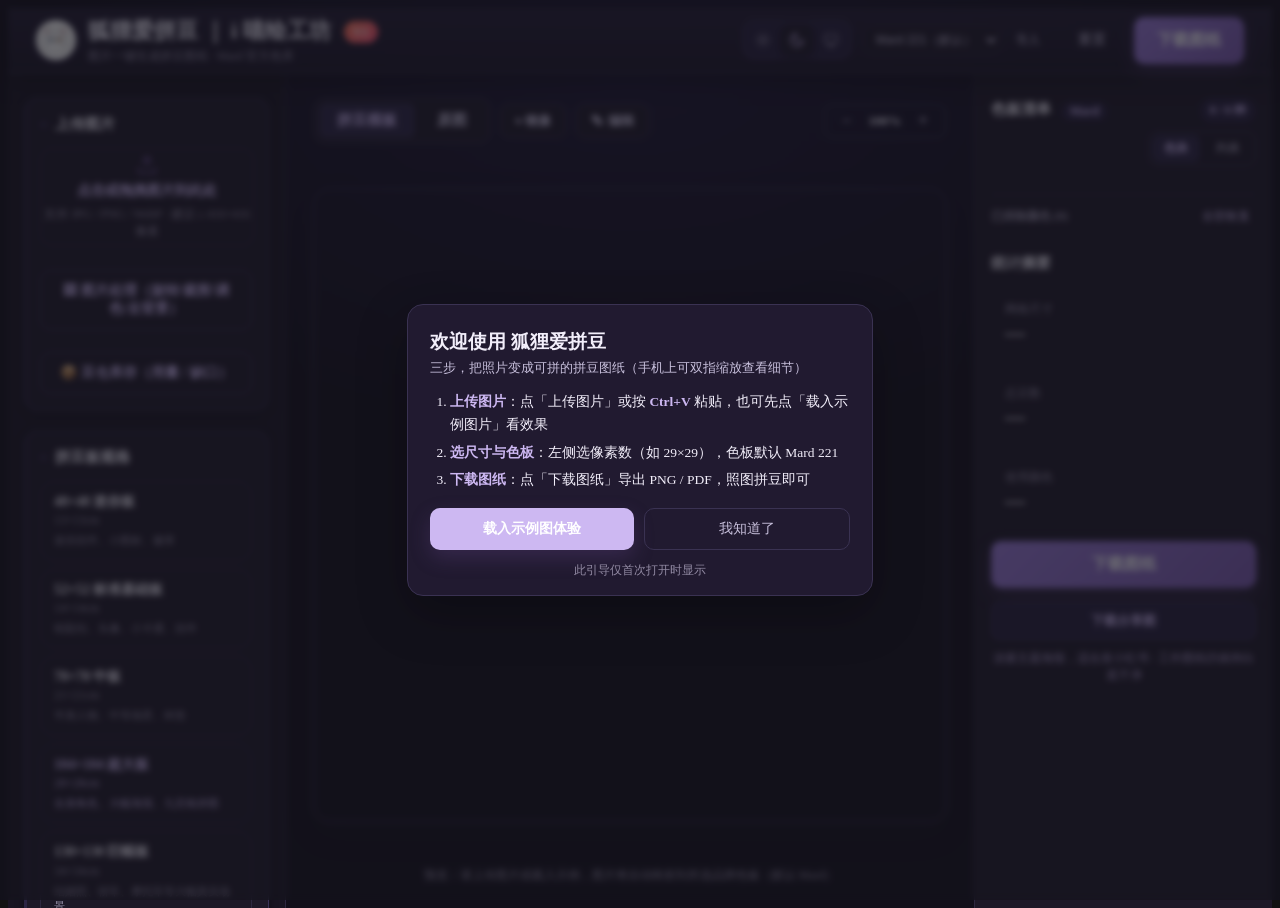
==== docs/index.html @ 4db94132 "fix: 5项优化——粘贴提示+SVG去字体+库存转义+viewport缩放+下载错误引导 ①粘贴非图片→「未检测到图片，请复制一张图片后再粘贴」 ②SVG导出去掉Google Fonts外链，改系统" ====
<!DOCTYPE html>
<html lang="zh-CN">
<head>
  <meta charset="UTF-8" />
  <meta http-equiv="Cache-Control" content="no-cache, no-store, must-revalidate" />
  <meta http-equiv="Pragma" content="no-cache" />
  <meta http-equiv="Expires" content="0" />
  <meta name="viewport" content="width=device-width, initial-scale=1.0, maximum-scale=3.0, viewport-fit=cover" />
  <title>狐狸爱拼豆 ｜ i 喵绘工坊 · 一键生成拼豆图纸</title>
  <link rel="icon" type="image/x-icon" href="[data-uri]" />
  <link rel="icon" type="image/png" sizes="64x64" href="[data-uri]" />
  <style>
--accent: #E8E0F8;
  --accent-ink: #6A4C93;
  --accent-soft: #F6F2FC;
  --accent-line: #E2D8F2;
  --accent-hover: #EFE8F8;
  --accent-grad: linear-gradient(135deg, #8B6FC0 0%, #6A4C93 100%);
  --bg: #FBF9FE;
  --bg-grad-1: #EFE7FA;
  --bg-grad-2: #FBF9FE;
  --side: #F4EEFB;
  --ink: #1B1822;
  --ink2: #574F63;
  --ink3: #847E92;
  --line: #E6DEF2;
  --line2: #DBCFF2;
  --card: var(--accent-soft);
  --white: #FFFFFF;
  --shadow-sm: 0 2px 10px rgba(33,30,43,.07);
  --shadow-md: 0 10px 28px rgba(33,30,43,.09);
  --shadow-lg: 0 22px 50px rgba(33,30,43,.12);
  --sans: system-ui, -apple-system, 'PingFang SC', 'Microsoft YaHei', sans-serif;
  --mono: 'SF Mono', 'Cascadia Code', ui-monospace, Consolas, monospace;
}

* { box-sizing: border-box; margin: 0; padding: 0; }
html, body { height: 100%; }
body {
  font-family: var(--sans);
  background: radial-gradient(1000px 520px at 50% -8%, var(--bg-grad-1), transparent 62%), linear-gradient(180deg, var(--bg-grad-2), var(--bg));
  background-attachment: fixed;
  color: var(--ink);
  display: flex;
  flex-direction: column;
  height: 100vh;
  overflow: hidden;
  -webkit-font-smoothing: antialiased;
}


.topbar {
  height: 64px;
  background: rgba(255,255,255,0.72);
  backdrop-filter: blur(14px) saturate(160%);
  -webkit-backdrop-filter: blur(14px) saturate(160%);
  background-image: linear-gradient(180deg, rgba(255,255,255,0.55), rgba(246,241,251,0.35));
  border-bottom: 1px solid var(--line);
  box-shadow: 0 6px 24px rgba(33,30,43,.07);
  display: flex;
  align-items: center;
  justify-content: space-between;
  padding: 0 28px;
  flex-shrink: 0;
  position: relative;
  z-index: 20;
}

.brand { display: flex; align-items: center; gap: 12px; }
.brand-logo-img { width: 40px; height: 40px; border-radius: 50%; object-fit: cover; box-shadow: 0 2px 6px rgba(106, 76, 147, 0.22); }
.brand-text { display: flex; flex-direction: column; gap: 2px; }
.brand-name { font-size: 22px; font-weight: 700; color: var(--ink); }
.brand-sub { font-size: 12px; color: var(--ink3); }
.ver-badge { display:none; margin-left:8px; padding:2px 9px; font-size:12px; font-weight:600; line-height:1.5; color:#fff; background:linear-gradient(135deg,#FF7A59,#FF5277); border-radius:999px; vertical-align:middle; letter-spacing:.4px; }
.top-right { display: flex; align-items: center; gap: 12px; }


.palette-seg { display: flex; align-items: center; gap: 6px; }
.palette-select {
  max-width: 180px; padding: 6px 8px; font-size: 12px; border-radius: 9px;
  border: 1px solid var(--line); background: var(--white); color: var(--ink2); cursor: pointer;
}
.btn-ghost.sm { padding: 6px 10px; font-size: 12px; }
@media (max-width: 720px) {
  .palette-seg { display: none; }
}


.btn-primary {
  background: var(--accent-grad);
  color: #fff;
  border: 1px solid transparent;
  border-radius: 10px;
  padding: 12px 22px;
  font-size: 16px;
  font-weight: 700;
  cursor: pointer;
  font-family: var(--sans);
  box-shadow: 0 8px 20px rgba(106, 76, 147, 0.28);
  transition: transform .12s, box-shadow .15s, filter .15s;
}
.btn-primary:hover { filter: brightness(1.05); box-shadow: 0 12px 26px rgba(106, 76, 147, 0.34); transform: translateY(-1px); }
.btn-primary.full, .btn-outline.full, .btn-ghost.full { width: 100%; justify-content: center; }
.btn-ghost {
  background: transparent;
  color: var(--ink2);
  border: none;
  padding: 8px 16px;
  font-size: 14px;
  font-weight: 500;
  cursor: pointer;
  font-family: var(--sans);
  border-radius: 8px;
}
.btn-ghost:hover { background: var(--side); }
.btn-ghost.icon { width: 34px; height: 34px; padding: 0; border-radius: 50%; font-size: 16px; font-weight: 700; line-height: 1; color: var(--accent-ink); border: 1.5px solid var(--line2); }
.btn-ghost.icon:hover { background: var(--accent-soft); }
.btn-outline {
  background: var(--white);
  color: var(--accent-ink);
  border: 1px solid var(--accent-line);
  border-radius: 10px;
  padding: 11px 16px;
  font-size: 14px;
  font-weight: 600;
  cursor: pointer;
  font-family: var(--sans);
  display: flex;
  align-items: center;
  justify-content: center;
  transition: background .15s;
}
.btn-outline:hover { background: var(--accent-soft); }
.btn-soft {
  background: var(--accent-soft);
  color: var(--accent-ink);
  border: 1px solid var(--accent-line);
  border-radius: 8px;
  padding: 9px 16px;
  font-size: 13px;
  font-weight: 600;
  cursor: pointer;
  font-family: var(--sans);
  display: flex;
  align-items: center;
  justify-content: center;
  transition: background .15s;
}
.btn-soft:hover { background: var(--accent-hover); }
.share-hint { font-size: 11.5px; color: var(--accent-ink); text-align: center; line-height: 1.5; opacity: .85; margin: -4px 2px 2px; }


.divider { height: 1px; background: var(--line); flex-shrink: 0; }


.body { display: flex; flex: 1; min-height: 0; }
.sidebar { overflow-y: auto; flex-shrink: 0; }
.sidebar.left { width: 245px; background: var(--side); padding: 24px 16px; display: flex; flex-direction: column; gap: 20px; border-right: 1px solid var(--line); }
.sidebar.right { width: 265px; background: var(--white); padding: 24px 16px; display: flex; flex-direction: column; gap: 14px; border-left: 1px solid var(--line); }


.block {
  display: flex;
  flex-direction: column;
  gap: 14px;
  background: var(--white);
  border: 1px solid var(--accent-line);
  border-radius: 14px;
  padding: 16px;
  box-shadow: var(--shadow-sm);
}
.block.primary { border-left: 3px solid var(--accent); padding-left: 13px; }
.block-label { font-size: 15px; font-weight: 700; color: var(--ink); display: flex; align-items: center; gap: 8px; }
.block-label::before { content: ''; width: 7px; height: 7px; border-radius: 50%; background: var(--accent); flex-shrink: 0; }


#mode-seg { width: 100%; }
#mode-seg .seg-item { flex: 1; padding: 10px 6px; font-size: 14px; font-weight: 600; line-height: 1.25; }
.mode-desc { font-size: 12.5px; line-height: 1.6; color: var(--ink3); }


.block.collapsible .block-label { cursor: pointer; user-select: none; justify-content: space-between; padding: 4px 0; }
.block.collapsible .block-label::after { content: "▾"; font-size: 10px; color: var(--ink3); transition: transform .2s; margin-left: 8px; }
.block.collapsible.collapsed .block-label::after { transform: rotate(-90deg); }
.block.collapsible .block-body { display: flex; flex-direction: column; gap: 14px; transition: opacity .2s; }
.block.collapsible.collapsed .block-body { display: none; }
.block.collapsible.collapsed { gap: 0; }
.upload-zone {
  display: flex; flex-direction: column; align-items: center; justify-content: center;
  gap: 6px; width: 100%; height: 96px; background: var(--white); border-radius: 12px;
  border: 1.5px dashed var(--accent-line); cursor: pointer; text-align: center;
  transition: background .15s, border-color .15s;
}
.upload-zone:hover, .upload-zone.drag { background: var(--accent-soft); border-color: var(--accent); }
.upload-main { font-size: 14px; font-weight: 600; color: var(--accent-ink); }
.upload-hint { font-size: 12px; color: var(--ink3); }


.slider-row { display: flex; flex-direction: column; gap: 10px; }
.slider-top { display: flex; justify-content: space-between; align-items: center; }
.slider-name { font-size: 13px; color: var(--ink); font-weight: 500; }
.slider-val { font-size: 13px; font-weight: 600; color: var(--accent-ink); font-family: var(--mono); }
.slider-hint { font-size: 11px; color: var(--ink3); line-height: 1.45; padding: 2px 0 0; }
.slider-scale { display: flex; justify-content: space-between; font-family: var(--mono); font-size: 11px; color: var(--ink3); }
.range { -webkit-appearance: none; appearance: none; width: 100%; height: 6px; border-radius: 3px; background: var(--line); outline: none; }
.range::-webkit-slider-thumb { -webkit-appearance: none; appearance: none; width: 18px; height: 18px; border-radius: 50%; background: #fff; border: 3px solid var(--accent-ink); cursor: pointer; box-shadow: 0 2px 4px rgba(0,0,0,.18); }
.range::-moz-range-thumb { width: 18px; height: 18px; border-radius: 50%; background: #fff; border: 3px solid var(--accent-ink); cursor: pointer; }


.help-text { font-size: 12px; color: var(--ink3); line-height: 1.5; }
.help-text.tight { margin-top: -6px; }
.help-inline { display: block; font-size: 11px; color: var(--ink3); font-weight: 400; margin-top: 2px; }


.toggle-row { display: flex; align-items: center; justify-content: space-between; height: 44px; }
.toggle-name { font-size: 14px; color: var(--ink); font-weight: 500; }
.switch { position: relative; width: 44px; height: 24px; display: inline-block; cursor: pointer; }
.switch input { opacity: 0; width: 0; height: 0; }
.switch .knob { position: absolute; inset: 0; background: var(--line); border-radius: 12px; transition: background .2s; }
.switch .knob::before { content: ""; position: absolute; width: 18px; height: 18px; left: 3px; top: 3px; background: #fff; border-radius: 50%; transition: transform .2s; box-shadow: 0 1px 2px rgba(0,0,0,.2); }
.switch input:checked + .knob { background: var(--accent-ink); }
.switch input:checked + .knob::before { transform: translateX(20px); }

.toggle-row.disabled .toggle-name { color: var(--ink3); }
.toggle-row.disabled .switch { cursor: not-allowed; }
.toggle-row.disabled .switch input:disabled + .knob { background: #E5E3E8; }
.toggle-row.disabled .switch input:disabled + .knob::before { background: #F7F7F8; box-shadow: 0 1px 2px rgba(0,0,0,.08); }


.field { display: flex; flex-direction: column; gap: 8px; }
.field-line { display: flex; align-items: center; gap: 8px; }
.field-name { font-size: 13px; color: var(--ink); font-weight: 500; }
.select { width: 100%; padding: 8px 10px; border-radius: 8px; border: 1px solid var(--line); background: #fff; font-size: 14px; font-weight: 600; color: var(--ink); cursor: pointer; }
.select:focus { outline: none; border-color: var(--accent-ink); }
.field-unit { font-size: 12px; color: var(--ink3); }
.num-input { width: 56px; padding: 5px 8px; border-radius: 8px; border: 1px solid var(--line); background: #fff; font-size: 13px; font-weight: 600; color: var(--ink); font-family: var(--mono); text-align: center; }
.num-input:focus { outline: none; border-color: var(--accent-ink); }


.seg { display: flex; gap: 4px; padding: 4px; border-radius: 10px; background: #fff; border: 1px solid var(--line2); width: fit-content; }
.seg-item { border: none; background: transparent; padding: 6px 14px; border-radius: 7px; font-size: 13px; font-weight: 500; color: var(--ink2); cursor: pointer; font-family: var(--sans); transition: all .15s; }
.seg-item.active { background: var(--accent); color: var(--accent-ink); font-weight: 600; }
.seg-sm { padding: 3px; border-radius: 9px; }
.seg-sm .seg-item { padding: 5px 12px; font-size: 12px; }


#board-pills { display: flex; flex-direction: column; gap: 8px; }
.board-card {
  width: 100%; padding: 11px 13px; border-radius: 14px; border: 1px solid var(--line);
  background: #fff; text-align: left; cursor: pointer; transition: all .15s;
  box-sizing: border-box; font-family: var(--sans);
}
.board-card:hover { border-color: var(--accent-line); background: var(--accent-soft); }
.board-card.active { background: var(--accent); border-color: var(--accent); }
.board-card-title { font-size: 14px; font-weight: 700; color: var(--ink); line-height: 1.3; }
.board-card.active .board-card-title { color: var(--accent-ink); }
.board-card-size { font-size: 12px; font-weight: 500; color: var(--ink3); margin-top: 2px; }
.board-card.active .board-card-size { color: var(--accent-ink); opacity: 0.85; }
.board-card-use { font-size: 11px; font-weight: 500; color: var(--ink3); margin-top: 5px; line-height: 1.4; }
.board-card.active .board-card-use { color: var(--accent-ink); opacity: 0.9; }


.canvas-area { flex: 1; display: flex; flex-direction: column; background: radial-gradient(900px 520px at 50% 0%, var(--bg-grad-1), transparent 70%), var(--bg); padding: 24px 28px; gap: 16px; min-width: 0; }
.canvas-toolbar { display: flex; justify-content: space-between; align-items: center; }
.zoom { display: flex; align-items: center; gap: 10px; padding: 4px 10px; border-radius: 8px; border: 1px solid var(--line2); }
.zoom-btn { width: 24px; height: 24px; border: none; background: transparent; font-size: 16px; font-weight: 600; color: var(--ink2); cursor: pointer; font-family: var(--sans); }
.zoom-val { font-size: 13px; font-weight: 600; color: var(--ink); font-family: var(--mono); }
.canvas-wrap { position: relative; flex: 1; display: flex; align-items: center; justify-content: center; min-height: 0; }
#bead-canvas { border-radius: 16px; box-shadow: 0 12px 32px rgba(33,30,43,.10); border: 1px solid var(--line2); max-width: 100%; max-height: 100%; image-rendering: pixelated; image-rendering: -webkit-optimize-contrast; image-rendering: crisp-edges; cursor: default; }
.canvas-wrap.editing #bead-canvas { cursor: crosshair; }

.canvas-hint { font-size: 12px; color: var(--ink3); text-align: center; }


.panel-head { display: flex; justify-content: space-between; align-items: center; }
.panel-title { font-size: 15px; font-weight: 700; color: var(--ink); }
.brand-tag { display: inline-block; margin-left: 6px; padding: 2px 9px; border-radius: 10px; background: var(--accent-soft); color: var(--accent-ink); font-size: 12px; font-weight: 600; vertical-align: middle; }
.brand-pills { flex-wrap: wrap; }
.stats-title { margin-top: 6px; }
.badge { padding: 4px 10px; border-radius: 20px; background: var(--accent-soft); color: var(--accent-ink); font-size: 12px; font-weight: 600; }
.palette-viewbar { display: flex; justify-content: flex-end; margin-top: -6px; }
.palette-list { display: flex; flex-direction: column; gap: 8px; }
.palette-list.grid { display: grid; grid-template-columns: repeat(5, 1fr); gap: 8px; }
.palette-chip { position: relative; display: flex; align-items: center; justify-content: center; aspect-ratio: 1 / 1; border-radius: 8px; background: #fff; border: 1px solid var(--line); cursor: pointer; transition: background .15s; }
.palette-chip:hover { background: var(--side); }
.palette-chip.selected { background: var(--accent-soft); outline: 1px solid var(--accent-line); }
.palette-chip .swatch { position: relative; width: calc(100% - 8px); height: calc(100% - 8px); border-radius: 5px; border: 1px solid var(--line); display: flex; align-items: center; justify-content: center; font-size: 10px; font-weight: 700; font-family: var(--mono); text-shadow: 0 1px 2px rgba(0,0,0,.15); }
.palette-chip .pcx { position: absolute; top: 3px; left: 3px; width: 16px; height: 16px; border: none; background: rgba(255,255,255,.92); border-radius: 50%; font-size: 11px; color: var(--accent-ink); cursor: pointer; display: none; align-items: center; justify-content: center; line-height: 1; z-index: 1; }
.palette-chip:hover .pcx { display: flex; }
.color-row { display: flex; align-items: center; justify-content: space-between; height: 30px; gap: 10px; cursor: pointer; padding: 0 4px; border-radius: 6px; }
.color-row:hover { background: var(--side); }
.color-row.selected { background: var(--accent-soft); outline: 1px solid var(--accent-line); }
.cr-left { display: flex; align-items: center; gap: 10px; min-width: 0; }
.swatch { width: 20px; height: 20px; border-radius: 5px; border: 1px solid var(--line); flex-shrink: 0; }
.cr-name { font-size: 13px; color: var(--ink); font-weight: 500; white-space: nowrap; overflow: hidden; text-overflow: ellipsis; }
.cr-right { display: flex; align-items: center; gap: 8px; flex-shrink: 0; }
.cr-count { font-size: 12px; font-weight: 600; color: var(--ink2); font-family: var(--mono); }
.prop-bar { width: 56px; height: 6px; background: #EFEAE6; border-radius: 3px; overflow: hidden; }
.prop-fill { height: 6px; border-radius: 3px; }
.cr-exclude { font-size: 12px; color: var(--accent-ink); font-weight: 500; background: none; border: none; cursor: pointer; padding: 2px 4px; }

.excluded { border-top: 1px solid var(--line); padding-top: 12px; display: flex; flex-direction: column; gap: 8px; }
.ex-head { display: flex; justify-content: space-between; align-items: center; }
.ex-title { font-size: 12px; font-weight: 600; color: var(--ink3); }
.ex-restore-all { font-size: 12px; color: var(--accent-ink); background: none; border: none; cursor: pointer; font-weight: 500; }
.ex-list { display: flex; flex-direction: column; gap: 6px; }
.ex-row { display: flex; align-items: center; justify-content: space-between; height: 30px; gap: 10px; }
.ex-left { display: flex; align-items: center; gap: 10px; }
.ex-name { font-size: 13px; color: var(--ink3); font-weight: 500; }
.ex-restore { font-size: 12px; color: var(--accent-ink); background: none; border: none; cursor: pointer; font-weight: 500; }

.stats-grid { display: flex; flex-direction: column; gap: 12px; }
.stat-card { background: var(--card); border-radius: 12px; padding: 14px; }
.stat-label { font-size: 12px; color: var(--ink3); }
.stat-val { font-size: 20px; font-weight: 700; color: var(--ink); font-family: var(--mono); margin-top: 4px; }


.modal-backdrop { position: fixed; inset: 0; background: rgba(33,30,43,.45); display: flex; align-items: center; justify-content: center; z-index: 100; }
.modal-backdrop[hidden] { display: none; }
.modal-card { width: 440px; max-height: 90vh; overflow-y: auto; background: #fff; border-radius: 16px; padding: 24px; box-shadow: 0 20px 40px rgba(33,30,43,.3); display: flex; flex-direction: column; gap: 14px; }
.modal-head { display: flex; justify-content: space-between; align-items: center; }
.modal-title { font-size: 17px; font-weight: 700; }
.modal-close { width: 28px; height: 28px; border: none; background: var(--side); border-radius: 8px; font-size: 14px; color: var(--ink2); cursor: pointer; }
.modal-div { height: 1px; background: var(--line); }
.modal-row { display: flex; align-items: center; justify-content: space-between; min-height: 40px; }
.modal-row.sub { height: auto; }
.modal-row-name { font-size: 14px; color: var(--ink); font-weight: 500; }
.modal-row-name.sm { font-size: 12px; color: var(--ink3); }
.modal-sub { border: 1px solid var(--line2); border-radius: 10px; padding: 8px 12px; display: flex; flex-direction: column; gap: 10px; }
.grid-colors { display: flex; gap: 10px; }
.gc { width: 26px; height: 26px; border-radius: 13px; border: 2px solid transparent; cursor: pointer; }

.modal-btns { display: flex; gap: 12px; margin-top: 4px; }


.tool-btn {
  display: inline-flex; align-items: center; gap: 6px;
  padding: 7px 14px; border-radius: 9px;
  border: 1px solid var(--line2); background: #fff;
  font-size: 13px; font-weight: 600; color: var(--ink2);
  cursor: pointer; font-family: var(--sans);
  transition: all .15s;
}
.tool-btn:hover { background: var(--accent-soft); }
.tool-btn.active { background: var(--accent); color: var(--accent-ink); border-color: var(--accent); box-shadow: 0 6px 14px rgba(106, 76, 147, 0.18); }


.tool-left { display: flex; align-items: center; gap: 10px; flex-wrap: wrap; }
#view-seg .seg-item { padding: 8px 18px; font-size: 15px; font-weight: 700; }


@media (max-width: 1024px) {
  body { overflow: auto; }
  .body { flex-direction: column; overflow-y: auto; min-height: 0; }
  .sidebar { overflow: visible; }
  .sidebar.left, .sidebar.right { width: 100%; }
  .canvas-area { order: -1; min-height: 72vh; }
  .canvas-wrap { min-height: 52vh; }
}
@media (max-width: 640px) {
  .topbar { height: auto; min-height: 56px; flex-wrap: wrap; gap: 8px; padding: 10px 14px; }
  .brand-name { font-size: 18px; }
  .brand-sub { font-size: 11px; }
  .top-right { gap: 8px; }
  .btn-primary { padding: 10px 16px; font-size: 15px; }
  .canvas-area { padding: 16px 14px; }
  .canvas-toolbar { flex-wrap: wrap; gap: 10px; }
  .sidebar.left, .sidebar.right { padding: 16px 12px; }

  #board-pills { display: grid; grid-template-columns: 1fr 1fr; gap: 8px; }
  .board-card { padding: 8px 10px; }
  .board-card-title { font-size: 13px; }
  .board-card-size { font-size: 11px; }
  .board-card-use { font-size: 10px; }

  .block.collapsible { gap: 14px; }

  #view-seg .seg-item { padding: 6px 12px; font-size: 13px; font-weight: 600; }
  .tool-btn { padding: 6px 10px; font-size: 12px; }
}


.edit-overlay {
  position: fixed; inset: 0; z-index: 100;
  background: rgba(33, 30, 43, 0.55);
  display: flex; flex-direction: column;
  backdrop-filter: blur(2px);
}
.edit-overlay[hidden] { display: none; }
.edit-head {
  display: flex; align-items: center; gap: 14px;
  padding: 10px 18px; background: var(--white);
  border-bottom: 1px solid var(--line2);
  box-shadow: 0 2px 10px rgba(0,0,0,0.06);
}
.edit-title { font-size: 17px; font-weight: 700; color: var(--ink); }
.edit-tip { font-size: 13px; color: var(--ink3); }
.edit-sel {
  font-size: 13px; font-weight: 600; color: var(--accent-ink);
  background: var(--accent-soft); border: 1px solid var(--accent-line);
  padding: 4px 10px; border-radius: 20px;
}
.edit-tool { display: flex; align-items: center; gap: 8px; }
.edit-tool-label { font-size: 13px; color: var(--ink3); }
.edit-paint-color { font-size: 13px; font-weight: 600; color: var(--accent-ink); background: var(--accent-soft); border: 1px solid var(--accent-line); padding: 4px 10px; border-radius: 20px; }
.edit-tool .seg { background: var(--bg); }
.edit-btn {
  padding: 8px 18px; border-radius: 10px; border: 1px solid var(--accent-line);
  background: var(--white); color: var(--accent-ink); font-size: 14px; font-weight: 600; cursor: pointer;
}
.edit-btn:hover { background: var(--accent-soft); }
.edit-btn.primary {
  background: var(--accent); color: var(--accent-ink); border-color: var(--accent-line);
  padding: 10px 26px; font-size: 15px; font-weight: 700; border-radius: 12px;
}
.edit-btn.primary:hover { background: var(--accent-soft); }
.edit-body { flex: 1; display: flex; min-height: 0; background: var(--bg); }
.edit-colors {
  width: 280px; min-width: 280px; max-width: 280px; flex-shrink: 0; background: var(--white);
  border-right: 1px solid var(--line2);
  display: flex; flex-direction: column; min-height: 0;
}
.edit-colors-head {
  padding: 12px 14px; font-size: 13px; font-weight: 700; color: var(--ink);
  border-bottom: 1px solid var(--line); background: var(--accent-soft);
}
.edit-colors-grid {
  flex: 1; overflow-y: auto; padding: 8px;
  display: grid; grid-template-columns: repeat(8, 1fr); gap: 5px; align-content: start;
}
.edit-color-item {
  cursor: pointer; border-radius: 7px; padding: 0;
  border: 1px solid transparent; transition: border-color .12s, transform .12s;
}
.edit-color-item:hover { border-color: var(--accent-ink); transform: translateY(-1px); }
.edit-color-item .ec-sw {
  position: relative; width: 100%; aspect-ratio: 1 / 1;
  border-radius: 6px; border: 1px solid rgba(0,0,0,0.12);
  display: flex; align-items: center; justify-content: center; overflow: hidden;
}
.edit-color-item .ec-id {
  font-size: 11px; line-height: 1; font-weight: 700; font-family: var(--mono);
  text-shadow: 0 0 2px rgba(0,0,0,0.5); pointer-events: none; white-space: nowrap;
}
.edit-replace {
  padding: 10px 12px; border-bottom: 1px solid var(--line); background: var(--white);
  display: flex; flex-direction: column; gap: 8px;
}
.edit-replace-head { font-size: 13px; font-weight: 700; color: var(--ink); }
.edit-replace-row { display: flex; align-items: center; gap: 6px; }
.edit-replace-sel {
  flex: 1; min-width: 0; padding: 6px 8px; font-size: 12px; font-family: var(--mono);
  border: 1px solid var(--accent-line); border-radius: 7px; background: var(--white); color: var(--ink); cursor: pointer;
}
.edit-replace-arrow { color: var(--ink3); font-weight: 700; flex-shrink: 0; }
.edit-replace-info { font-size: 12px; color: var(--ink3); }
.edit-replace-btn {
  width: 100%; padding: 9px; font-size: 13px; font-weight: 700; cursor: pointer;
  border: 1px solid var(--accent-ink); border-radius: 8px; background: var(--accent); color: var(--accent-ink);
}
.edit-replace-btn:hover { background: var(--accent-soft); }
.edit-canvas-viewport {
  position: relative; flex: 1; overflow: hidden;
  background: repeating-conic-gradient(#F3EFFA 0% 25%, #FBF9FE 0% 50%) 0 0 / 28px 28px;
  cursor: default; touch-action: none;
}
.edit-canvas-viewport.pan-mode { cursor: grab; }
.edit-canvas-viewport.panning { cursor: grabbing; }
.edit-canvas-stage {
  position: absolute; left: 0; top: 0;
  transform-origin: 0 0; will-change: transform;
  box-shadow: 0 6px 26px rgba(0,0,0,0.12); border-radius: 6px;
}
.edit-canvas-stage > canvas { position: absolute; left: 0; top: 0; display: block; }
#edit-overlay-canvas { position: absolute; left: 0; top: 0; pointer-events: none; }
.edit-view-hint {
  position: absolute; left: 50%; top: 14px; transform: translateX(-50%); z-index: 2;
  max-width: calc(100% - 28px); text-align: center;
  font-size: 12px; color: var(--ink3);
  background: rgba(255,255,255,0.82); border: 1px solid var(--line2);
  padding: 5px 10px; border-radius: 8px; pointer-events: none;
}
.edit-actions {
  position: absolute; right: 14px; bottom: 14px;
  display: flex; gap: 10px; align-items: center;
  z-index: 3;
}
.edit-reset-btn {
  position: absolute; right: 14px; top: 14px; z-index: 3;
  font-size: 12px; color: var(--ink3);
  background: rgba(255,255,255,0.9); border: 1px solid var(--line2);
  padding: 5px 10px; border-radius: 8px; cursor: pointer;
}
.edit-reset-btn:hover { background: #fff; color: var(--ink); }


@media (max-width: 820px) {
  .edit-body { flex-direction: column; }
  .edit-colors { width: 100%; min-width: 0; max-width: none; height: auto; max-height: 46vh; border-right: none; border-bottom: 1px solid var(--line2); overflow-y: auto; }
  .edit-colors-grid { grid-template-columns: repeat(8, 1fr); flex: none; }
  .edit-view-hint { display: none; }
}


.canvas-wrap.processing::after {
  content: '';
  position: absolute;
  inset: 0;
  background: rgba(255,255,255,0.3);
  border-radius: 16px;
  pointer-events: none;
  animation: pulse-fade 0.8s ease-in-out infinite;
}
@keyframes pulse-fade {
  0%, 100% { opacity: 0.2; }
  50% { opacity: 0.5; }
}

.btn-primary:active, .btn-outline:active, .btn-soft:active, .tool-btn:active {
  transform: scale(0.97);
}
.btn-primary, .btn-outline, .btn-soft, .tool-btn {
  transition: background .15s, transform .08s;
}

.board-card:active { transform: scale(0.98); }


.prep-card { max-width: 520px; }
.prep-preview-wrap {
  position: relative; width: 100%; aspect-ratio: 1 / 1; max-height: 460px;
  background: repeating-conic-gradient(#f0ecf6 0% 25%, #faf8fd 0% 50%) 50% / 22px 22px;
  border-radius: 12px; overflow: hidden; display: flex; align-items: center; justify-content: center;
  touch-action: none; user-select: none;
}
.prep-preview-wrap canvas { image-rendering: auto; }
.prep-preview-wrap canvas { position: absolute; left: 50%; top: 50%; transform: translate(-50%, -50%); max-width: 100%; max-height: 100%; }
#prep-overlay { cursor: crosshair; }
.prep-preview-hint {
  position: absolute; left: 50%; bottom: 8px; transform: translateX(-50%);
  background: rgba(40,30,60,.55); color: #fff; font-size: 11px; padding: 3px 10px; border-radius: 999px;
  pointer-events: none; white-space: nowrap;
}
.prep-auto-seg {
  width: 100%; margin-top: 14px; padding: 12px 14px; font-size: 15px; font-weight: 600;
  border-radius: 11px; border: none; cursor: pointer;
  background: linear-gradient(135deg, var(--accent), var(--accent-ink)); color: #fff;
  box-shadow: 0 8px 20px rgba(106,76,147,.30); transition: transform .12s, box-shadow .12s, filter .12s;
}
.prep-auto-seg:hover { transform: translateY(-1px); filter: brightness(1.04); box-shadow: 0 12px 26px rgba(106,76,147,.4); }
.prep-auto-seg:active { transform: translateY(0); }
.prep-seg-status { margin-top: 10px; font-size: 12px; color: var(--ink3); text-align: center; }
.prep-results { margin-top: 14px; border-top: 1px dashed var(--line); padding-top: 12px; }
.prep-results-head { display: flex; justify-content: space-between; align-items: center; gap: 8px; margin-bottom: 10px; }
.prep-results-title { font-size: 13px; font-weight: 600; color: var(--ink2); }
.prep-results-actions { display: flex; flex-wrap: wrap; gap: 8px; }
.prep-seg-all, .prep-seg-exportall { padding: 5px 12px; font-size: 12px; font-weight: 600; border-radius: 9px; border: 1px solid var(--line); background: var(--accent-soft); color: var(--accent-ink); cursor: pointer; transition: transform .12s, filter .12s; }
.prep-seg-all:hover, .prep-seg-exportall:hover { transform: translateY(-1px); filter: brightness(1.03); }
.prep-seg-all:active, .prep-seg-exportall:active { transform: translateY(0); }
.prep-subjects { display: flex; flex-wrap: wrap; gap: 12px; }
.subject-thumb {
  display: flex; flex-direction: column; align-items: center; gap: 6px;
  padding: 8px; border-radius: 12px; background: var(--white); border: 1px solid var(--line);
}
.subject-canvas {
  width: 96px; height: 96px; object-fit: contain; image-rendering: pixelated;
  background: repeating-conic-gradient(#f0ecf6 0% 25%, #faf8fd 0% 50%) 50% / 16px 16px;
  border-radius: 8px;
}
.subject-label { font-size: 11px; color: var(--ink3); text-align: center; margin-bottom: 2px; }
.subject-to-pixel { width: 100%; min-width: 0; }
.prep-section { margin-top: 14px; }
.prep-section-title { font-size: 13px; font-weight: 600; color: var(--text); margin-bottom: 8px; }
.prep-btn-row { display: flex; flex-wrap: wrap; gap: 8px; }
.prep-btn {
  flex: 1 1 auto; min-width: 88px; padding: 8px 10px; font-size: 12px; border-radius: 9px;
  border: 1px solid var(--border); background: var(--bg-card); color: var(--text-soft);
  cursor: pointer; transition: background .15s, border-color .15s, color .15s;
}
.prep-btn:hover { background: var(--accent-soft); }
.prep-btn.active { border-color: var(--accent); color: var(--accent); background: var(--accent-soft); font-weight: 600; }
.board-card { transition: all .15s, transform .08s; }


.prep-section-title { color: var(--ink2); }
.prep-btn { background: var(--white); color: var(--ink2); border: 1px solid var(--line); }
.prep-btn:hover { background: var(--accent-soft); }
.prep-btn.active { border-color: var(--accent); color: var(--accent-ink); background: var(--accent-soft); font-weight: 600; }


.prep-protect-bar { display: flex; align-items: center; gap: 8px; margin-top: 12px; flex-wrap: wrap; }
.prep-protect-bar .prep-btn { flex: 0 0 auto; min-width: 0; }
.prep-protect-toggle.active { border-color: #2ECC71; color: #1E8C4E; background: rgba(46,204,113,.12); font-weight: 600; }
.prep-brush-label { font-size: 12px; color: var(--ink2); }
.prep-protect-bar .range.sm { flex: 1 1 90px; min-width: 80px; }
.prep-protect-bar .prep-protect-clear { color: var(--ink2); }


.seg-lightbox { position: fixed; inset: 0; z-index: 1000; display: flex; align-items: center; justify-content: center; background: rgba(0,0,0,0.72); padding: 20px; }
.seg-lightbox[hidden] { display: none; }
.seg-lightbox-card { position: relative; max-width: 92vw; max-height: 88vh; display: flex; }
.seg-lightbox-card img { max-width: 92vw; max-height: 88vh; border-radius: 12px; box-shadow: 0 12px 44px rgba(0,0,0,0.45); background-image: linear-gradient(45deg, #cfcfcf 25%, transparent 25%), linear-gradient(-45deg, #cfcfcf 25%, transparent 25%), linear-gradient(45deg, #fafafa 25%, transparent 25%), linear-gradient(-45deg, #fafafa 25%, transparent 25%); background-size: 22px 22px; background-position: 0 0, 0 11px, 11px -11px, -11px 0; }
.seg-lightbox-close { position: absolute; top: -15px; right: -15px; width: 34px; height: 34px; border-radius: 50%; border: none; background: #fff; color: #333; font-size: 16px; line-height: 1; cursor: pointer; box-shadow: 0 2px 10px rgba(0,0,0,0.35); }
.seg-lightbox-close:hover { background: #f0f0f0; }


.theme-seg { display: inline-flex; align-items: center; gap: 2px; padding: 3px; border-radius: 10px; background: var(--accent-soft); border: 1px solid var(--accent-line); flex-shrink: 0; }
.theme-opt { width: 32px; height: 30px; display: inline-flex; align-items: center; justify-content: center; border: none; background: transparent; border-radius: 7px; color: var(--ink3); cursor: pointer; transition: all .15s; }
.theme-opt:hover { color: var(--accent-ink); background: var(--white); }
.theme-opt.active { background: var(--white); color: var(--accent-ink); box-shadow: var(--shadow-sm); }


[data-resolved="dark"] {
  color-scheme: dark;
  --accent: #2C2444;
  --accent-ink: #CDB8F2;
  --accent-soft: #261E3C;
  --accent-line: #3A3158;
  --accent-hover: #322A4C;
  --accent-grad: linear-gradient(135deg, #9A7BD8 0%, #7C5BB0 100%);
  --bg: #120E1A;
  --bg-grad-1: #1C1532;
  --bg-grad-2: #120E1A;
  --side: #191422;
  --ink: #F2EEFA;
  --ink2: #C8C0DC;
  --ink3: #938BA4;
  --line: #2E2740;
  --line2: #3A3252;
  --card: #211A30;
  --white: #1E1828;
  --shadow-sm: 0 2px 10px rgba(0,0,0,.35);
  --shadow-md: 0 10px 28px rgba(0,0,0,.45);
  --shadow-lg: 0 22px 50px rgba(0,0,0,.55);
}

[data-resolved="dark"] .seg,
[data-resolved="dark"] .board-card,
[data-resolved="dark"] .select,
[data-resolved="dark"] .num-input,
[data-resolved="dark"] .tool-btn,
[data-resolved="dark"] .modal-card,
[data-resolved="dark"] .palette-chip,
[data-resolved="dark"] .edit-color-item,
[data-resolved="dark"] .stat-card { background: var(--white); }
[data-resolved="dark"] .pcx { background: rgba(40,32,60,.92); color: var(--accent-ink); }
[data-resolved="dark"] .edit-view-hint { background: rgba(18,12,28,.72); color: var(--ink2); }
[data-resolved="dark"] .edit-reset-btn { background: rgba(40,32,60,.92); color: var(--ink2); }
[data-resolved="dark"] .canvas-wrap.processing::after { background: rgba(18,14,26,.45); }
[data-resolved="dark"] .edit-canvas-viewport { background: repeating-conic-gradient(#221B33 0% 25%, #181222 0% 50%) 0 0 / 28px 28px; }
[data-resolved="dark"] .prep-preview-wrap { background: repeating-conic-gradient(#221B33 0% 25%, #181222 0% 50%) 50% / 22px 22px; }
[data-resolved="dark"] .switch .knob::before { background: #E7E1F2; }
[data-resolved="dark"] .range::-webkit-slider-thumb { background: var(--accent-ink); border-color: #fff; }
[data-resolved="dark"] .range::-moz-range-thumb { background: var(--accent-ink); }
[data-resolved="dark"] .topbar {
  background: rgba(30,24,40,0.72);
  background-image: linear-gradient(180deg, rgba(40,32,58,0.55), rgba(25,20,36,0.35));
  border-bottom-color: var(--line);
  box-shadow: 0 6px 24px rgba(0,0,0,.4);
}
[data-resolved="dark"] .theme-seg { background: var(--accent-soft); }
[data-resolved="dark"] .theme-opt.active { background: var(--white); }
[data-resolved="dark"] .subject-canvas { background: repeating-conic-gradient(#221B33 0% 25%, #181222 0% 50%) 50% / 16px 16px; }


.inv-card { max-width: 480px; }
.inv-summary { font-size: 14px; color: var(--ink2); padding: 11px 13px; background: var(--card); border: 1px solid var(--line2); border-radius: 10px; }
.inv-summary b { color: var(--ink); font-family: var(--mono); }
.inv-bad { color: #D6453E; font-weight: 700; }
.inv-ok { color: #2E9E5B; font-weight: 700; }
.inv-toolbar { display: flex; gap: 8px; flex-wrap: wrap; align-items: center; }
.inv-toolbar .btn-ghost { padding: 7px 12px; font-size: 13px; }
.inv-list { display: flex; flex-direction: column; gap: 6px; max-height: 46vh; overflow-y: auto; padding-right: 4px; }
.inv-row { display: flex; align-items: center; gap: 10px; padding: 7px 10px; background: var(--white); border: 1px solid var(--line2); border-left: 3px solid transparent; border-radius: 8px; transition: background .12s; }
.inv-row.inv-deficit { border-left-color: #D6453E; background: rgba(214,69,62,0.07); }
.inv-swatch { width: 18px; height: 18px; border-radius: 4px; border: 1px solid rgba(0,0,0,0.18); flex: none; }
.inv-id { font-family: var(--mono); font-weight: 700; color: var(--ink); width: 42px; flex: none; }
.inv-need { font-size: 13px; color: var(--ink2); width: 96px; flex: none; }
.inv-need b { color: var(--ink); }
.inv-stock { width: 76px; padding: 5px 8px; border: 1px solid var(--line2); border-radius: 6px; background: var(--bg); color: var(--ink); font-family: var(--mono); font-size: 13px; }
.inv-stock:focus { outline: none; border-color: var(--accent-ink); }
.inv-gap { margin-left: auto; font-size: 13px; font-weight: 600; white-space: nowrap; }
.inv-gap.bad { color: #D6453E; }
.inv-gap.ok { color: #2E9E5B; }
.inv-gap.na { color: var(--ink3); font-weight: 400; }
.inv-empty { color: var(--ink3); padding: 22px; text-align: center; }
.inv-hint { font-size: 12px; color: var(--ink3); margin-right: auto; line-height: 1.5; }
[data-resolved="dark"] .inv-swatch { border-color: rgba(255,255,255,0.25); }
[data-resolved="dark"] .inv-row.inv-deficit { background: rgba(214,69,62,0.16); }


.onboard-mask { display: none; position: fixed; inset: 0; z-index: 99998; background: rgba(20,20,28,.62); backdrop-filter: blur(3px); -webkit-backdrop-filter: blur(3px); align-items: center; justify-content: center; padding: 18px; box-sizing: border-box; }
.onboard-mask.show { display: flex; }
.onboard-card { width: 100%; max-width: 420px; background: var(--card); color: var(--ink); border: 1px solid var(--line2); border-radius: 16px; padding: 24px 22px 16px; box-shadow: 0 18px 50px rgba(0,0,0,.28); }
.onboard-title { font-size: 19px; font-weight: 700; margin: 0 0 4px; }
.onboard-sub { font-size: 13px; color: var(--ink2); margin: 0 0 14px; }
.onboard-steps { margin: 0 0 16px; padding-left: 20px; }
.onboard-steps li { font-size: 13.5px; line-height: 1.7; color: var(--ink); margin-bottom: 5px; }
.onboard-steps b { color: var(--accent-ink); }
.onboard-actions { display: flex; gap: 10px; }
.onboard-actions .btn-primary, .onboard-actions .btn-ghost { flex: 1; padding: 11px 14px; font-size: 14px; border-radius: 10px; cursor: pointer; border: none; }
.onboard-actions .btn-primary { background: var(--accent-ink); color: #fff; font-weight: 600; }
.onboard-actions .btn-ghost { background: transparent; color: var(--ink2); border: 1px solid var(--line2); }
.onboard-foot { margin-top: 12px; font-size: 12px; color: var(--ink3); text-align: center; }
[data-resolved="dark"] .inv-stock { background: var(--bg); }
  </style>
<script src="https://beacon.cdn.qq.com/sdk/4.5.9/beacon_web.min.js"></script>
<script>
(function(){
  try{
    var beacon=new BeaconAction({
      appkey:'0WEB06U85YBSLJNL',
      versionCode:'1.0.0',
      channelID:'share',
      delay:1000,
      sessionDuration:30*60*1000,
      isOversea:false,
      needReportRqdEvent:false
    });
    beacon.onDirectUserAction('preview_page_view',{
      'url':location.href,
      'referrer':document.referrer,
      'title':document.title,
      'sandbox_id':'dcf382b4a68646398cfc8869002ebd59'
    });
  }catch(e){}
})();
</script>
<script>
(function(){
  try {
    var t = localStorage.getItem('foxbead-theme');
    if (t !== 'light' && t !== 'dark' && t !== 'system') t = 'dark';
    var dark = window.matchMedia && window.matchMedia('(prefers-color-scheme: dark)').matches;
    var resolved = (t === 'dark') || (t === 'system' && dark) ? 'dark' : 'light';
    var el = document.documentElement;
    el.setAttribute('data-theme', t);
    el.setAttribute('data-resolved', resolved);
  } catch(e) {
    document.documentElement.setAttribute('data-theme', 'light');
    document.documentElement.setAttribute('data-resolved', 'light');
  }
})();
</script></head>
<body>
  <!-- ===== TopBar ===== -->
  <header class="topbar">
    <div class="brand">
      <img class="brand-logo-img" src="[data-uri]" alt="狐狸爱拼豆 ｜ i 喵绘工坊" />
      <div class="brand-text">
        <div class="brand-name">狐狸爱拼豆 ｜ i 喵绘工坊 <span class="ver-badge" id="ver-badge"></span></div>
        <div class="brand-sub">图片一键生成拼豆图纸 · Mard 官方色库</div>
      </div>
    </div>
    <div class="top-right">
      <div class="theme-seg" id="theme-seg" role="group" aria-label="主题切换">
        <button type="button" class="theme-opt" data-theme="light" title="浅色" aria-label="浅色">
          <svg viewBox="0 0 24 24" width="16" height="16" fill="none" stroke="currentColor" stroke-width="2" stroke-linecap="round" stroke-linejoin="round"><circle cx="12" cy="12" r="4"/><path d="M12 2v2M12 20v2M4.9 4.9l1.4 1.4M17.7 17.7l1.4 1.4M2 12h2M20 12h2M4.9 19.1l1.4-1.4M17.7 6.3l1.4-1.4"/></svg>
        </button>
        <button type="button" class="theme-opt" data-theme="dark" title="深色" aria-label="深色">
          <svg viewBox="0 0 24 24" width="16" height="16" fill="none" stroke="currentColor" stroke-width="2" stroke-linecap="round" stroke-linejoin="round"><path d="M21 12.8A9 9 0 1 1 11.2 3 7 7 0 0 0 21 12.8z"/></svg>
        </button>
        <button type="button" class="theme-opt" data-theme="system" title="跟随系统" aria-label="跟随系统">
          <svg viewBox="0 0 24 24" width="16" height="16" fill="none" stroke="currentColor" stroke-width="2" stroke-linecap="round" stroke-linejoin="round"><rect x="3" y="4" width="18" height="13" rx="2"/><path d="M8 21h8M12 17v4"/></svg>
        </button>
      </div>
      <div class="palette-seg" id="palette-seg" title="色板切换（默认 Mard 221；可导入其他品牌色板）">
        <select id="palette-select" class="palette-select" aria-label="色板切换">
          <option value="mard221">Mard 221（默认）</option>
        </select>
        <button id="palette-import" class="btn-ghost sm" title="导入品牌色板 JSON（{id,name,hex}[]）">导入</button>
        <input id="palette-file" type="file" accept="application/json,.json" hidden />
      </div>
      <button id="btn-reset" class="btn-ghost">重置</button>
      <button id="btn-download-top" class="btn-primary">下载图纸</button>
    </div>
  </header>

  <div class="divider"></div>

  <main class="body">
    <!-- ===== Left Sidebar ===== -->
    <aside class="sidebar left">
      <section class="block primary">
        <div class="block-label">上传图片</div>
        <label id="upload-zone" class="upload-zone">
          <svg viewBox="0 0 24 24" width="22" height="22" fill="none" stroke="#6A4C93" stroke-width="1.8" stroke-linecap="round" stroke-linejoin="round"><path d="M21 15v4a2 2 0 0 1-2 2H5a2 2 0 0 1-2-2v-4"/><polyline points="17 8 12 3 7 8"/><line x1="12" y1="3" x2="12" y2="15"/></svg>
          <div class="upload-main">点击或拖拽图片到此处</div>
          <div class="upload-hint" id="upload-hint">支持 JPG / PNG / WebP · 建议 ≥ 480×480 像素 · 也可 Ctrl+V 粘贴</div>
        </label>
        <input id="file-input" type="file" accept="image/*" style="position:absolute;width:1px;height:1px;padding:0;margin:-1px;overflow:hidden;clip:rect(0,0,0,0);border:0;left:-9999px;" />
        <button id="btn-prep" class="btn-outline full" style="margin-top:10px;">🖼 图片处理（旋转/裁剪/调色/去背景）</button>
        <button id="btn-inventory" class="btn-outline full" style="margin-top:8px;">📦 豆仓库存（用量 / 缺口）</button>
      </section>

      <section class="block primary">
        <div class="block-label">拼豆板规格</div>
        <div class="board-list" id="board-pills">
          <button class="board-card" data-board="48">
            <div class="board-card-title">48×48 迷你板</div>
            <div class="board-card-size">13×13cm</div>
            <div class="board-card-use">迷你挂件、小图标、徽章</div>
          </button>
          <button class="board-card" data-board="52">
            <div class="board-card-title">52×52 标准基础板</div>
            <div class="board-card-size">14×14cm</div>
            <div class="board-card-use">钥匙扣、头像、小卡通、挂件</div>
          </button>
          <button class="board-card" data-board="78">
            <div class="board-card-title">78×78 中板</div>
            <div class="board-card-size">21×21cm</div>
            <div class="board-card-use">半身人物、中等场景、杯垫</div>
          </button>
          <button class="board-card active" data-board="104">
            <div class="board-card-title">104×104 超大板</div>
            <div class="board-card-size">28×28cm</div>
            <div class="board-card-use">全身角色、大幅海报、九宫格拼图</div>
          </button>
          <button class="board-card" data-board="130">
            <div class="board-card-title">130×130 巨幅板</div>
            <div class="board-card-size">34×34cm</div>
            <div class="board-card-use">结婚照、轿车、摩托车等大幅真实场景</div>
          </button>
        </div>
        <div class="help-text tight">按 2.6mm 小豆主流板子快速选择。小尺寸适合简单图案，大尺寸能还原更多细节。</div>
      </section>

      <section class="block primary">
        <div class="block-label">效果模式</div>
        <div class="seg" id="mode-seg">
          <button class="seg-item" data-mode="cartoon">卡通</button>
          <button class="seg-item active" data-mode="average">真实</button>
        </div>
        <div class="mode-desc" id="mode-desc">真实：颜色丰富、过渡自然，还原照片质感，适合猫狗、人像、风景。</div>
        <div class="field-line" style="margin-top:14px;">
          <span class="field-name">背景</span>
        </div>
        <div class="seg" id="bg-seg" style="margin-top:8px;">
          <button class="seg-item" data-bg="black">黑底</button>
          <button class="seg-item active" data-bg="white">白底</button>
        </div>
        <div class="help-text tight">设置画布底色：白底适合浅色主体，黑底适合深色主体。去背景功能会自动识别背景色，无需手动切换。</div>
        <div class="toggle-row" style="margin-top:14px;">
          <span class="toggle-name">自动去背景</span>
          <label class="switch"><input id="toggle-removebg" type="checkbox" /><span class="knob"></span></label>
        </div>
        <div class="help-text tight">默认关：整张图都拼豆。打开后自动识别并抠掉纯色背景（白底/黑底均可自动识别），只保留主体豆子。<br>自动识别失败时，点下方按钮后在画布背景区域点一下即可手动指定背景色。</div>
        <button id="btn-sample-bg" class="btn-ghost full" style="margin-top:4px;padding:6px 12px;font-size:12px;">手动取样背景色</button>
    </section>

    <section class="block collapsible collapsed">
      <div class="block-label">参数调节</div>
      <div class="block-body">
        <div class="slider-row">
          <div class="slider-top">
            <span class="slider-name">网格尺寸</span>
            <span id="grid-size-val" class="slider-val">104 × 104</span>
          </div>
          <input id="grid-size" class="range" type="range" min="5" max="130" value="104" step="1" />
          <div class="slider-scale"><span>5</span><span>130</span></div>
          <div class="help-text">决定拼豆的精细度：数值越大图案越清晰，需要的豆子也越多。如 52×52 = 2704 颗。</div>
        </div>
        <div class="toggle-row">
          <span class="toggle-name">显示坐标数字</span>
          <label class="switch"><input id="toggle-coords" type="checkbox" checked /><span class="knob"></span></label>
        </div>
        <div class="help-text tight">在画布左侧和底部显示坐标数字，方便对照图纸定位每颗豆。</div>
        <div class="toggle-row">
          <span class="toggle-name">正方形裁剪</span>
          <label class="switch"><input id="toggle-crop" type="checkbox" /><span class="knob"></span></label>
        </div>
        <div class="help-text tight">自动把图片裁成正方形，避免人物/物体被拉伸变形；关闭则用原图比例。</div>
        <div class="toggle-row">
          <span class="toggle-name">显示网格线</span>
          <label class="switch"><input id="toggle-gridlines" type="checkbox" checked /><span class="knob"></span></label>
        </div>
        <div class="help-text tight">在拼豆预览上叠加格子辅助线，方便对照每一颗豆的位置。</div>
        <button id="btn-sample" class="btn-outline full">载入示例图片</button>
        <div class="help-text tight">没有图？点这里载入内置示例，先看看生成效果。</div>
        </div>
      </section>

      <section class="block collapsible collapsed">
        <div class="block-label">色彩与处理</div>
        <div class="block-body">
        <div class="field">
          <span class="field-name">色板</span>
          <div class="help-text tight" id="brand-help">Mard 官方色库 共 221 色，图片自动映射到 Mard 色号。</div>
        </div>
        <div class="slider-row">
          <div class="slider-top">
            <span class="slider-name">杂色清理强度</span>
            <span id="cleanup-val" class="slider-val">5</span>
          </div>
          <input id="cleanup" class="range" type="range" min="0" max="100" value="5" step="1" />
          <div class="slider-scale"><span>0</span><span>100</span></div>
          <div class="help-text tight">自动合并被孤立的杂色小点：数值越高，画面越纯净，但细节可能丢失。</div>
        </div>
        <div class="slider-row" style="margin-top:10px;">
          <div class="slider-top">
            <span class="slider-name">颜色数量上限</span>
            <span id="max-colors-val" class="slider-val">64</span>
          </div>
          <input id="max-colors" class="range" type="range" min="4" max="64" value="64" step="1" />
          <div class="slider-scale"><span>4</span><span>64</span></div>
          <div class="help-text tight">切模式时自动设置：卡通 16 色/清理 10、真实 24 色/清理 5（130 巨幅板 30 色）、极致 32 色/清理 2。也可手动微调。</div>
        <div class="toggle-row">
          <span class="toggle-name">Floyd-Steinberg 抖动</span>
          <label class="switch"><input id="toggle-dither" type="checkbox" /><span class="knob"></span></label>
        </div>
        <div class="help-text tight">默认关。开启后在有限色板下模拟更平滑的色彩过渡，适合渐变丰富的照片。效果：颜色过渡更自然，但颗粒感略增。</div>
        </div>
      </div>
    </section>

    <section class="block collapsible collapsed">
      <div class="block-label">像素风描边</div>
      <div class="block-body">
        <div class="toggle-row">
          <span class="toggle-name">像素描边</span>
          <label class="switch"><input id="toggle-outline" type="checkbox" /><span class="knob"></span></label>
        </div>
        <div class="help-text tight">在颜色边界自动描出清晰轮廓线，呈现像素插画的干净线条感（替代豆包出图的描边效果）。可与卡通/真实模式叠加。</div>
        <div class="slider-row" style="margin-top:12px;">
          <div class="slider-top">
            <span class="slider-name">描边强度</span>
            <span id="outline-strength-val" class="slider-val">50</span>
          </div>
          <input id="outline-strength" class="range" type="range" min="0" max="100" value="50" step="1" />
          <div class="slider-scale"><span>弱</span><span>强</span></div>
          <div class="help-text tight">数值越大描出的轮廓越多越明显；越小只保留最强烈的边界。</div>
        </div>
        <div class="slider-row" style="margin-top:12px;">
          <div class="slider-top">
            <span class="slider-name">描边粗细</span>
            <span id="outline-thickness-val" class="slider-val">1</span>
          </div>
          <input id="outline-thickness" class="range" type="range" min="1" max="4" value="1" step="1" />
          <div class="slider-scale"><span>细</span><span>粗</span></div>
          <div class="help-text tight">描边线条宽度（格数），1=单格细线，4=粗描边更醒目。</div>
        </div>
        <div class="field" style="margin-top:12px;">
          <span class="field-name">描边颜色</span>
          <select id="outline-color" class="select">
            <option value="H7">黑</option>
            <option value="H5">深灰</option>
            <option value="H16">深棕</option>
          </select>
        </div>
        <div class="help-text tight">轮廓线使用的豆色，默认黑；深色画面可选深灰/深棕与主体更协调。</div>
      </div>
    </section>
    </aside>

    <!-- ===== Center Canvas ===== -->
    <section class="canvas-area">
      <div class="canvas-toolbar">
        <div class="tool-left">
          <div class="seg" id="view-seg">
            <button class="seg-item active" data-view="template">拼豆模板</button>
            <button class="seg-item" data-view="original">原图</button>
          </div>
          <button id="btn-mirror" class="tool-btn" title="镜像翻转（左右）：预览 / 图纸同步翻转">⇋ 镜像</button>
          <button id="btn-edit" class="tool-btn" title='编辑模式：点选单格换色，整片换色用「色号一键替换」'>✎ 编辑</button>
          <!-- 放大预览暂缓：按钮和弹窗均移除，功能代码保留在 app.js 中，下周恢复 -->
        </div>
        <div class="zoom">
          <button id="zoom-out" class="zoom-btn">−</button>
          <span id="zoom-val" class="zoom-val">100%</span>
          <button id="zoom-in" class="zoom-btn">+</button>
        </div>
      </div>

      <div class="canvas-wrap" id="canvas-wrap">
        <canvas id="bead-canvas" width="640" height="640"></canvas>
      </div>

      <div class="canvas-hint" id="canvas-hint">预览：请上传图片或载入示例，图片将自动映射到所选品牌色板（默认 Mard）</div>
    </section>

    <!-- ===== Right Panel ===== -->
    <aside class="sidebar right">
      <div class="panel-head">
        <span class="panel-title">色板清单 <span class="brand-tag" id="brand-tag">Mard</span></span>
        <span class="badge" id="palette-badge">0 / 0 种</span>
      </div>
      <div class="palette-viewbar">
        <div class="seg seg-sm" id="palette-view-seg">
          <button class="seg-item active" data-view="grid">色块</button>
          <button class="seg-item" data-view="list">列表</button>
        </div>
      </div>
      <div class="palette-list" id="palette-list"></div>

      <div class="excluded" id="excluded" hidden>
        <div class="ex-head">
          <span class="ex-title">已排除颜色 (<span id="ex-count">0</span>)</span>
          <button id="ex-restore-all" class="ex-restore-all">全部恢复</button>
        </div>
        <div class="ex-list" id="ex-list"></div>
      </div>

      <div class="panel-title stats-title">统计摘要</div>
      <div class="stats-grid">
        <div class="stat-card"><div class="stat-label">网格尺寸</div><div class="stat-val" id="stat-grid">—</div></div>
        <div class="stat-card"><div class="stat-label">总豆数</div><div class="stat-val" id="stat-beads">—</div></div>
        <div class="stat-card"><div class="stat-label">使用颜色</div><div class="stat-val" id="stat-colors">—</div></div>
      </div>

      <button id="btn-download" class="btn-primary full">下载图纸</button>
      <button id="btn-share" class="btn-soft full">下载分享图</button>
      <div class="share-hint">淡紫主题海报，适合发小红书 · 工作图纸仍保持白底干净</div>
    </aside>
  </main>

  <!-- ===== Download Modal ===== -->
  <div class="modal-backdrop" id="modal-backdrop" hidden>
    <div class="modal-card">
      <div class="modal-head">
        <span class="modal-title">下载图纸设置</span>
        <button class="modal-close" id="modal-close">✕</button>
      </div>
      <div class="modal-div"></div>

      <div class="modal-row">
        <span class="modal-row-name">显示网格线<small class="help-inline">拼豆图上叠加参考格线</small></span>
        <label class="switch"><input id="m-gridlines" type="checkbox" checked /><span class="knob"></span></label>
      </div>
      <div class="modal-sub" id="m-grid-sub">
        <div class="modal-row sub">
          <span class="modal-row-name sm">网格线间隔 (每 N 格)</span>
          <span class="slider-val" id="m-interval-val">10</span>
        </div>
        <input id="m-interval" class="range" type="range" min="2" max="20" value="10" step="1" />
      </div>

      <div class="modal-row">
        <span class="modal-row-name">导出格式<small class="help-inline">SVG 无限放大不模糊（发别人推荐）；PNG 超高清位图</small></span>
        <div class="seg seg-sm" id="format-seg">
          <button class="seg-item" data-format="svg">矢量 SVG</button>
          <button class="seg-item active" data-format="png">超高清 PNG</button>
        </div>
      </div>

      <div class="modal-row">
        <span class="modal-row-name">显示坐标数字<small class="help-inline">边缘标注行列号</small></span>
        <label class="switch"><input id="m-coords" type="checkbox" /><span class="knob"></span></label>
      </div>
      <div class="modal-row">
        <span class="modal-row-name">标注格内色号<small class="help-inline">每格写上色号，便于对照</small></span>
        <label class="switch"><input id="m-showcode" type="checkbox" checked /><span class="knob"></span></label>
      </div>
      <div class="modal-row">
        <span class="modal-row-name">包含色号统计<small class="help-inline">底部列出各色号与数量</small></span>
        <label class="switch"><input id="m-stats" type="checkbox" checked /><span class="knob"></span></label>
      </div>
      <div class="modal-row">
        <span class="modal-row-name">包含采购清单<small class="help-inline">按色系分组的购物清单</small></span>
        <label class="switch"><input id="m-bom" type="checkbox" checked /><span class="knob"></span></label>
      </div>
      <div class="modal-row">
        <span class="modal-row-name">分块多板导出<small class="help-inline">大图按 N×N 板切分，每块独立对照图+色号（拼大图不翻车）</small></span>
        <label class="switch"><input id="m-blocks" type="checkbox" /><span class="knob"></span></label>
      </div>
      <div class="modal-sub" id="m-blocks-sub" style="display:none">
        <div class="modal-row sub">
          <span class="modal-row-name sm">每块尺寸 (格)</span>
          <span class="slider-val" id="m-blocksize-val">29</span>
        </div>
        <input id="m-blocksize" class="range" type="range" min="15" max="40" value="29" step="1" />
        <div class="modal-row sub">
          <span class="modal-row-name sm">导出格式</span>
          <div class="seg seg-sm" id="m-blocks-fmt-seg">
            <button class="seg-item active" data-fmt="png">PNG</button>
            <button class="seg-item" data-fmt="pdf">PDF（打印/发工厂）</button>
          </div>
        </div>
      </div>

      <div class="modal-btns">
        <button id="m-cancel" class="btn-ghost full">取消</button>
        <button id="m-confirm" class="btn-primary full">下载图纸</button>
      </div>
    </div>
  </div>

  <!-- v103: 编辑大图面板按用户草图调整——左色板+右大图，右下角确认按钮，去掉放大预览窗和缩放 -->
  <div id="edit-overlay" class="edit-overlay" hidden>
    <div class="edit-head">
      <span class="edit-title">✎ 编辑模式</span>
      <span class="edit-tip">点选格子换色 · 整片换色用上方"色号一键替换"</span>
      <span class="edit-tool">
        <span class="edit-tool-label">工具</span>
        <span class="seg" id="edit-tool-seg">
          <button class="seg-item active" data-tool="select">选择</button>
          <button class="seg-item" data-tool="paint">手绘</button>
        </span>
        <span class="edit-paint-color" id="edit-paint-color">画笔：H7</span>
      </span>
      <span class="edit-sel" id="edit-selinfo">未选中</span>
    </div>
    <div class="edit-body">
      <aside class="edit-colors">
        <div class="edit-colors-head">色号区域 · Mard 221</div>
        <div class="edit-replace">
          <div class="edit-replace-head">色号一键替换</div>
          <div class="edit-replace-row">
            <select id="edit-replace-from" class="edit-replace-sel" title="把这张图里存在的某一个色号全部替换"></select>
            <span class="edit-replace-arrow">→</span>
            <select id="edit-replace-to" class="edit-replace-sel" title="替换成目标色号（默认白色，适合点眼睛高光）"></select>
          </div>
          <div class="edit-replace-info" id="edit-replace-info">打开图片后显示可替换色</div>
          <button id="edit-replace-btn" class="edit-replace-btn">一键替换</button>
        </div>
        <div class="edit-colors-grid" id="edit-colors-grid"></div>
      </aside>
      <div class="edit-canvas-viewport" id="edit-canvas-viewport">
        <div class="edit-canvas-stage" id="edit-canvas-stage">
          <canvas id="edit-canvas"></canvas>
          <canvas id="edit-overlay-canvas"></canvas>
        </div>
        <div class="edit-view-hint" id="edit-view-hint">100% · 滚轮缩放 · 右键/空格拖拽平移 · 双击选格</div>
        <button id="edit-reset-btn" class="edit-reset-btn" title="复位视图（居中适应）">复位视图</button>
        <div class="edit-actions">
          <button id="edit-undo" class="edit-btn" title="撤销上一步操作">↩ 撤销</button>
          <button id="edit-redo" class="edit-btn" title="重做已撤销的操作">↪ 重做</button>
          <button id="edit-clear" class="edit-btn" title="清除所选格子的改色（还原为原色）">清除</button>
          <button id="edit-exit" class="edit-btn primary">确认</button>
        </div>
      </div>
    </div>
  </div>

  <!-- 品牌色卡弹窗已下线（白块 bug 待修，下周开放）；放大预览弹窗也已移除（暂缓）；使用说明弹窗已移除（用户不需要） -->

  <!-- ===== 图片处理模块弹窗 ===== -->
  <div class="modal-backdrop" id="prep-backdrop" hidden>
    <div class="modal-card prep-card">
      <div class="modal-head">
        <span class="modal-title">图片处理</span>
        <button class="modal-close" id="prep-close">✕</button>
      </div>
      <div class="modal-div"></div>

      <div class="prep-preview-wrap" id="prep-preview-wrap">
        <canvas id="prep-canvas"></canvas>
        <canvas id="prep-overlay"></canvas>
        <div class="prep-preview-hint" id="prep-preview-hint">拖动选择裁切区域（可留空，整图参与抠图）</div>
      </div>

      <button class="prep-btn prep-auto-seg" id="prep-auto-seg">✨ 自动抠图（自动分离多个主体）</button>
      <div class="slider-row prep-seg-strength-row">
        <div class="slider-top"><span class="slider-name">抠图强度</span><span id="prep-seg-val" class="slider-val">自动</span></div>
        <input id="prep-seg-strength" class="range" type="range" min="4" max="22" value="10" step="1" />
        <div class="slider-hint">默认「自动」最稳；照片抠不净（留背景边）往右调，抠过头（主体缺角）往左调。</div>
      </div>
      <div class="slider-row prep-feather-row">
        <div class="slider-top"><span class="slider-name">羽化强度</span><span id="prep-feather-val" class="slider-val">标准</span></div>
        <input id="prep-feather-strength" class="range" type="range" min="0" max="100" value="50" step="1" />
        <div class="slider-hint">抠出主体边缘软硬：0=硬边、50=标准、100=羽化最明显（消除白边/锯齿）。</div>
      </div>
      <div class="prep-protect-bar">
        <button class="prep-btn prep-protect-toggle" id="prep-protect-toggle">🛡 保护笔刷：关</button>
        <span class="prep-brush-label">笔刷</span>
        <input id="prep-brush-size" class="range sm" type="range" min="6" max="80" value="24" step="1" />
        <button class="prep-btn prep-protect-clear" id="prep-protect-clear">清除</button>
      </div>
      <div class="slider-hint">在主体（如白猫脸/白衣物）上涂抹，标记为「强制保留」，自动抠图不会误删。仅整图模式生效；若用了裁切则保护不生效。</div>
      <div class="prep-seg-status" id="prep-seg-status" hidden></div>

      <div class="prep-results" id="prep-results" hidden>
        <div class="prep-results-head">
          <div class="prep-results-title">抠出的主体 — 点「转为像素图」生成拼豆图</div>
          <div class="prep-results-actions">
            <button class="prep-btn prep-seg-all" id="prep-seg-all" hidden>全部拼成一张</button>
            <button class="prep-btn prep-seg-exportall" id="prep-seg-exportall" hidden>导出对照长图 (N张)</button>
          </div>
        </div>
        <div class="prep-subjects" id="prep-subjects"></div>
      </div>

      <div class="prep-section">
        <div class="prep-section-title">旋转 / 翻转</div>
        <div class="prep-btn-row">
          <button class="prep-btn" id="prep-rotL">↺ 左转90°</button>
          <button class="prep-btn" id="prep-rotR">↻ 右转90°</button>
          <button class="prep-btn" id="prep-flipH">⇋ 水平翻转</button>
          <button class="prep-btn" id="prep-flipV">⇅ 垂直翻转</button>
        </div>
      </div>

      <div class="prep-section">
        <div class="prep-section-title">调色</div>
        <div class="slider-row">
          <div class="slider-top"><span class="slider-name">亮度</span><span id="prep-bright-val" class="slider-val">0</span></div>
          <input id="prep-bright" class="range" type="range" min="-100" max="100" value="0" step="1" />
          <div class="slider-hint">调高 → 整体更亮更白，适合偏暗的原图；调低 → 变暗，可用来压暗背景</div>
        </div>
        <div class="slider-row">
          <div class="slider-top"><span class="slider-name">对比度</span><span id="prep-contrast-val" class="slider-val">0</span></div>
          <input id="prep-contrast" class="range" min="-100" max="100" value="0" step="1" />
          <div class="slider-hint">调高 → 明暗差异更强、边缘更锐利清晰；调低 → 灰蒙蒙、更柔和发灰</div>
        </div>
        <div class="slider-row">
          <div class="slider-top"><span class="slider-name">饱和度</span><span id="prep-sat-val" class="slider-val">0</span></div>
          <input id="prep-sat" class="range" min="-100" max="100" value="0" step="1" />
          <div class="slider-hint">调高 → 颜色更鲜艳浓郁；调低 → 逐渐接近灰阶，可用来弱化杂色干扰</div>
        </div>
      </div>

      <div class="prep-section">
        <div class="prep-section-title">整图去背景（一键）</div>
        <div class="toggle-row">
          <span class="toggle-name">自动去背景</span>
          <label class="switch"><input id="prep-removebg" type="checkbox" /><span class="knob"></span></label>
        </div>
        <div class="help-text tight">开启后「应用到图纸」会把整张图（含所有主体）按边缘色自动去背景，适合单主体或一次性拼整张。多主体分张请用上方「自动抠图」。</div>
      </div>

      <div class="modal-btns">
        <button id="prep-reset" class="btn-ghost">重置</button>
        <button id="prep-cancel" class="btn-ghost">取消</button>
        <button id="prep-apply" class="btn-primary">应用到图纸</button>
      </div>
    </div>
  </div>

  <!-- 主体放大预览 lightbox -->
  <div class="seg-lightbox" id="seg-lightbox" hidden>
    <div class="seg-lightbox-card">
      <img id="seg-lightbox-img" alt="主体预览" />
      <button class="seg-lightbox-close" id="seg-lightbox-close" aria-label="关闭">✕</button>
      <button class="seg-lightbox-btn" id="seg-lightbox-topixel">就此转像素图</button>
    </div>
  </div>

  <!-- ===== 豆仓库存弹窗 ===== -->
  <div class="modal-backdrop" id="inv-backdrop" hidden>
    <div class="modal-card inv-card">
      <div class="modal-head">
        <span class="modal-title">📦 豆仓库存</span>
        <button class="modal-close" id="inv-close">✕</button>
      </div>
      <div class="modal-div"></div>

      <div class="inv-summary" id="inv-summary">请先生成图纸…</div>

      <div class="inv-toolbar">
        <button class="btn-ghost" id="inv-fill">按用量一键填</button>
        <button class="btn-ghost" id="inv-add100">全部 +100</button>
        <button class="btn-ghost" id="inv-clear">清空库存</button>
        <button class="btn-ghost" id="inv-restock-copy" title="复制为文本，可直接发供应商/分销商">复制补货清单</button>
        <button class="btn-ghost" id="inv-restock-png" title="导出补货清单图（含拼豆型号）">导出补货图</button>
        <div class="seg seg-sm" id="inv-view-seg" style="margin-left:auto;">
          <button class="seg-item active" data-view="used">仅用到的</button>
          <button class="seg-item" data-view="all">全部 221</button>
        </div>
      </div>

      <div class="inv-list" id="inv-list"></div>

      <div class="modal-btns">
        <span class="inv-hint">库存保存在本机浏览器，换设备不共享。缺口色号会标红提醒。</span>
        <button id="inv-close2" class="btn-primary">完成</button>
      </div>
    </div>
  </div>

  <div id="onboard-mask" class="onboard-mask">
    <div class="onboard-card">
      <h2 class="onboard-title">欢迎使用 狐狸爱拼豆</h2>
      <p class="onboard-sub">三步，把照片变成可拼的拼豆图纸（手机上可双指缩放查看细节）</p>
      <ol class="onboard-steps">
        <li><b>上传图片</b>：点「上传图片」或按 <b>Ctrl+V</b> 粘贴，也可先点「载入示例图片」看效果</li>
        <li><b>选尺寸与色板</b>：左侧选像素数（如 29×29），色板默认 Mard 221</li>
        <li><b>下载图纸</b>：点「下载图纸」导出 PNG / PDF，照图拼豆即可</li>
      </ol>
      <div class="onboard-actions">
        <button id="onboard-sample" class="btn-primary">载入示例图体验</button>
        <button id="onboard-skip" class="btn-ghost">我知道了</button>
      </div>
      <div class="onboard-foot">此引导仅首次打开时显示</div>
    </div>
  </div>

  <script>
const SAMPLE_DATA_URI = '[data-uri]';
const LOGO_DATA_URI = '[data-uri]';


const APP_VERSION = '1';


(function syncStyleVersion() {
  var links = document.querySelectorAll('link[rel="stylesheet"]');
  for (var i = 0; i < links.length; i++) {
    var href = links[i].getAttribute('href') || '';
    if (href.indexOf('style.v5.css') === -1) continue;
    var base = href.split('?')[0];
    links[i].setAttribute('href', base + '?v=' + APP_VERSION);
  }
})();



const MARD_PALETTE = [
  { id:'A1', name:'黄橙系', hex:'#FAF4C8' },
  { id:'A2', name:'黄橙系', hex:'#FFFFD5' },
  { id:'A3', name:'黄橙系', hex:'#FEFF8B' },
  { id:'A4', name:'黄橙系', hex:'#FBED56' },
  { id:'A5', name:'黄橙系', hex:'#F4D738' },
  { id:'A6', name:'黄橙系', hex:'#FEAC4C' },
  { id:'A7', name:'黄橙系', hex:'#FE8B4C' },
  { id:'A8', name:'黄橙系', hex:'#FFDA45' },
  { id:'A9', name:'黄橙系', hex:'#FF995B' },
  { id:'A10', name:'黄橙系', hex:'#F77C31' },
  { id:'A11', name:'黄橙系', hex:'#FFDD99' },
  { id:'A12', name:'黄橙系', hex:'#FE9F72' },
  { id:'A13', name:'黄橙系', hex:'#FFC365' },
  { id:'A14', name:'黄橙系', hex:'#FD543D' },
  { id:'A15', name:'黄橙系', hex:'#FFF365' },
  { id:'A16', name:'黄橙系', hex:'#FFFF9F' },
  { id:'A17', name:'黄橙系', hex:'#FFE36E' },
  { id:'A18', name:'黄橙系', hex:'#FEBE7D' },
  { id:'A19', name:'黄橙系', hex:'#FD7C72' },
  { id:'A20', name:'黄橙系', hex:'#FFD568' },
  { id:'A21', name:'黄橙系', hex:'#FFE395' },
  { id:'A22', name:'黄橙系', hex:'#F4F57D' },
  { id:'A23', name:'黄橙系', hex:'#E6C9B7' },
  { id:'A24', name:'黄橙系', hex:'#F7F8A2' },
  { id:'A25', name:'黄橙系', hex:'#FFD67D' },
  { id:'A26', name:'黄橙系', hex:'#FFC830' },
  { id:'B1', name:'绿色系', hex:'#E6EE31' },
  { id:'B2', name:'绿色系', hex:'#63F347' },
  { id:'B3', name:'绿色系', hex:'#9EF780' },
  { id:'B4', name:'绿色系', hex:'#5DE035' },
  { id:'B5', name:'绿色系', hex:'#35E352' },
  { id:'B6', name:'绿色系', hex:'#65E2A6' },
  { id:'B7', name:'绿色系', hex:'#3DAF80' },
  { id:'B8', name:'绿色系', hex:'#1C9C4F' },
  { id:'B9', name:'绿色系', hex:'#27523A' },
  { id:'B10', name:'绿色系', hex:'#95D3C2' },
  { id:'B11', name:'绿色系', hex:'#5D722A' },
  { id:'B12', name:'绿色系', hex:'#166F41' },
  { id:'B13', name:'绿色系', hex:'#CAEB7B' },
  { id:'B14', name:'绿色系', hex:'#ADE946' },
  { id:'B15', name:'绿色系', hex:'#2E5132' },
  { id:'B16', name:'绿色系', hex:'#C5ED9C' },
  { id:'B17', name:'绿色系', hex:'#9BB13A' },
  { id:'B18', name:'绿色系', hex:'#E6EE49' },
  { id:'B19', name:'绿色系', hex:'#24B88C' },
  { id:'B20', name:'绿色系', hex:'#C2F0CC' },
  { id:'B21', name:'绿色系', hex:'#156A6B' },
  { id:'B22', name:'绿色系', hex:'#0B3C43' },
  { id:'B23', name:'绿色系', hex:'#303A21' },
  { id:'B24', name:'绿色系', hex:'#EEFCA5' },
  { id:'B25', name:'绿色系', hex:'#4E846D' },
  { id:'B26', name:'绿色系', hex:'#8D7A35' },
  { id:'B27', name:'绿色系', hex:'#CCE1AF' },
  { id:'B28', name:'绿色系', hex:'#9EE5B9' },
  { id:'B29', name:'绿色系', hex:'#C5E254' },
  { id:'B30', name:'绿色系', hex:'#E2FCB1' },
  { id:'B31', name:'绿色系', hex:'#B0E792' },
  { id:'B32', name:'绿色系', hex:'#9CAB5A' },
  { id:'C1', name:'蓝青系', hex:'#E8FFE7' },
  { id:'C2', name:'蓝青系', hex:'#A9F9FC' },
  { id:'C3', name:'蓝青系', hex:'#A0E2FB' },
  { id:'C4', name:'蓝青系', hex:'#41CCFF' },
  { id:'C5', name:'蓝青系', hex:'#01ACEB' },
  { id:'C6', name:'蓝青系', hex:'#50AAF0' },
  { id:'C7', name:'蓝青系', hex:'#3677D2' },
  { id:'C8', name:'蓝青系', hex:'#0F54C0' },
  { id:'C9', name:'蓝青系', hex:'#324BCA' },
  { id:'C10', name:'蓝青系', hex:'#3EBCE2' },
  { id:'C11', name:'蓝青系', hex:'#28DDDE' },
  { id:'C12', name:'蓝青系', hex:'#1C334D' },
  { id:'C13', name:'蓝青系', hex:'#CDE8FF' },
  { id:'C14', name:'蓝青系', hex:'#D5FDFF' },
  { id:'C15', name:'蓝青系', hex:'#22C4C6' },
  { id:'C16', name:'蓝青系', hex:'#1557A8' },
  { id:'C17', name:'蓝青系', hex:'#04D1F6' },
  { id:'C18', name:'蓝青系', hex:'#1D3344' },
  { id:'C19', name:'蓝青系', hex:'#1887A2' },
  { id:'C20', name:'蓝青系', hex:'#176DAF' },
  { id:'C21', name:'蓝青系', hex:'#BEDDFF' },
  { id:'C22', name:'蓝青系', hex:'#67B4BE' },
  { id:'C23', name:'蓝青系', hex:'#C8E2FF' },
  { id:'C24', name:'蓝青系', hex:'#7CC4FF' },
  { id:'C25', name:'蓝青系', hex:'#A9E5E5' },
  { id:'C26', name:'蓝青系', hex:'#3CAED8' },
  { id:'C27', name:'蓝青系', hex:'#D3DFFA' },
  { id:'C28', name:'蓝青系', hex:'#BBCFED' },
  { id:'C29', name:'蓝青系', hex:'#34488E' },
  { id:'D1', name:'蓝紫系', hex:'#AEB4F2' },
  { id:'D2', name:'蓝紫系', hex:'#858EDD' },
  { id:'D3', name:'蓝紫系', hex:'#2F54AF' },
  { id:'D4', name:'蓝紫系', hex:'#182A84' },
  { id:'D5', name:'蓝紫系', hex:'#B843C5' },
  { id:'D6', name:'蓝紫系', hex:'#AC7BDE' },
  { id:'D7', name:'蓝紫系', hex:'#8854B3' },
  { id:'D8', name:'蓝紫系', hex:'#E2D3FF' },
  { id:'D9', name:'蓝紫系', hex:'#D5B9F8' },
  { id:'D10', name:'蓝紫系', hex:'#361851' },
  { id:'D11', name:'蓝紫系', hex:'#B9BAE1' },
  { id:'D12', name:'蓝紫系', hex:'#DE9AD4' },
  { id:'D13', name:'蓝紫系', hex:'#B90095' },
  { id:'D14', name:'蓝紫系', hex:'#8B279B' },
  { id:'D15', name:'蓝紫系', hex:'#2F1F90' },
  { id:'D16', name:'蓝紫系', hex:'#E3E1EE' },
  { id:'D17', name:'蓝紫系', hex:'#C4D4F6' },
  { id:'D18', name:'蓝紫系', hex:'#A45EC7' },
  { id:'D19', name:'蓝紫系', hex:'#D8C3D7' },
  { id:'D20', name:'蓝紫系', hex:'#9C32B2' },
  { id:'D21', name:'蓝紫系', hex:'#9A009B' },
  { id:'D22', name:'蓝紫系', hex:'#333A95' },
  { id:'D23', name:'蓝紫系', hex:'#EBDAFC' },
  { id:'D24', name:'蓝紫系', hex:'#7786E5' },
  { id:'D25', name:'蓝紫系', hex:'#494FC7' },
  { id:'D26', name:'蓝紫系', hex:'#DFC2F8' },
  { id:'E1', name:'粉玫系', hex:'#FDD3CC' },
  { id:'E2', name:'粉玫系', hex:'#FEC0DF' },
  { id:'E3', name:'粉玫系', hex:'#FFB7E7' },
  { id:'E4', name:'粉玫系', hex:'#E8649E' },
  { id:'E5', name:'粉玫系', hex:'#F551A2' },
  { id:'E6', name:'粉玫系', hex:'#F13D74' },
  { id:'E7', name:'粉玫系', hex:'#C63478' },
  { id:'E8', name:'粉玫系', hex:'#FFDBE9' },
  { id:'E9', name:'粉玫系', hex:'#E970CC' },
  { id:'E10', name:'粉玫系', hex:'#D33793' },
  { id:'E11', name:'粉玫系', hex:'#FCDDD2' },
  { id:'E12', name:'粉玫系', hex:'#F78FC3' },
  { id:'E13', name:'粉玫系', hex:'#B5006D' },
  { id:'E14', name:'粉玫系', hex:'#FFD1BA' },
  { id:'E15', name:'粉玫系', hex:'#F8C7C9' },
  { id:'E16', name:'粉玫系', hex:'#FFF3EB' },
  { id:'E17', name:'粉玫系', hex:'#FFE2EA' },
  { id:'E18', name:'粉玫系', hex:'#FFC7DB' },
  { id:'E19', name:'粉玫系', hex:'#FEBAD5' },
  { id:'E20', name:'粉玫系', hex:'#D8C7D1' },
  { id:'E21', name:'粉玫系', hex:'#BD9DA1' },
  { id:'E22', name:'粉玫系', hex:'#B785A1' },
  { id:'E23', name:'粉玫系', hex:'#937A8D' },
  { id:'E24', name:'粉玫系', hex:'#E1BCE8' },
  { id:'F1', name:'红色系', hex:'#FD957B' },
  { id:'F2', name:'红色系', hex:'#FC3D46' },
  { id:'F3', name:'红色系', hex:'#F74941' },
  { id:'F4', name:'红色系', hex:'#FC283C' },
  { id:'F5', name:'红色系', hex:'#E7002F' },
  { id:'F6', name:'红色系', hex:'#943630' },
  { id:'F7', name:'红色系', hex:'#971937' },
  { id:'F8', name:'红色系', hex:'#BC0028' },
  { id:'F9', name:'红色系', hex:'#E2677A' },
  { id:'F10', name:'红色系', hex:'#8A4526' },
  { id:'F11', name:'红色系', hex:'#5A2121' },
  { id:'F12', name:'红色系', hex:'#FD4E6A' },
  { id:'F13', name:'红色系', hex:'#F35744' },
  { id:'F14', name:'红色系', hex:'#FFA9AD' },
  { id:'F15', name:'红色系', hex:'#D30022' },
  { id:'F16', name:'红色系', hex:'#FEC2A6' },
  { id:'F17', name:'红色系', hex:'#E69C79' },
  { id:'F18', name:'红色系', hex:'#D37C46' },
  { id:'F19', name:'红色系', hex:'#C1444A' },
  { id:'F20', name:'红色系', hex:'#CD9391' },
  { id:'F21', name:'红色系', hex:'#F7B4C6' },
  { id:'F22', name:'红色系', hex:'#FDC0D0' },
  { id:'F23', name:'红色系', hex:'#F67E66' },
  { id:'F24', name:'红色系', hex:'#E698AA' },
  { id:'F25', name:'红色系', hex:'#E54B4F' },
  { id:'G1', name:'棕肤系', hex:'#FFE2CE' },
  { id:'G2', name:'棕肤系', hex:'#FFC4AA' },
  { id:'G3', name:'棕肤系', hex:'#F4C3A5' },
  { id:'G4', name:'棕肤系', hex:'#E1B383' },
  { id:'G5', name:'棕肤系', hex:'#EDB045' },
  { id:'G6', name:'棕肤系', hex:'#E99C17' },
  { id:'G7', name:'棕肤系', hex:'#9D5B3E' },
  { id:'G8', name:'棕肤系', hex:'#753832' },
  { id:'G9', name:'棕肤系', hex:'#E6B483' },
  { id:'G10', name:'棕肤系', hex:'#D98C39' },
  { id:'G11', name:'棕肤系', hex:'#E0C593' },
  { id:'G12', name:'棕肤系', hex:'#FFC890' },
  { id:'G13', name:'棕肤系', hex:'#B7714A' },
  { id:'G14', name:'棕肤系', hex:'#8D614C' },
  { id:'G15', name:'棕肤系', hex:'#FCF9E0' },
  { id:'G16', name:'棕肤系', hex:'#F2D9BA' },
  { id:'G17', name:'棕肤系', hex:'#78524B' },
  { id:'G18', name:'棕肤系', hex:'#FFE4CC' },
  { id:'G19', name:'棕肤系', hex:'#E07935' },
  { id:'G20', name:'棕肤系', hex:'#A94023' },
  { id:'G21', name:'棕肤系', hex:'#B88558' },
  { id:'H1', name:'黑白系', hex:'#FDFBFF' },
  { id:'H2', name:'黑白系', hex:'#FEFFFF' },
  { id:'H3', name:'黑白系', hex:'#B6B1BA' },
  { id:'H4', name:'黑白系', hex:'#89858C' },
  { id:'H5', name:'黑白系', hex:'#48464E' },
  { id:'H6', name:'黑白系', hex:'#2F2B2F' },
  { id:'H7', name:'黑白系', hex:'#000000' },
  { id:'H8', name:'黑白系', hex:'#E7D6DB' },
  { id:'H9', name:'黑白系', hex:'#EDEDED' },
  { id:'H10', name:'黑白系', hex:'#EEE9EA' },
  { id:'H11', name:'黑白系', hex:'#CECDD5' },
  { id:'H12', name:'黑白系', hex:'#FFF5ED' },
  { id:'H13', name:'黑白系', hex:'#F5ECD2' },
  { id:'H14', name:'黑白系', hex:'#CFD7D3' },
  { id:'H15', name:'黑白系', hex:'#98A6A8' },
  { id:'H16', name:'黑白系', hex:'#1D1414' },
  { id:'H17', name:'黑白系', hex:'#F1EDED' },
  { id:'H18', name:'黑白系', hex:'#FFFDF0' },
  { id:'H19', name:'黑白系', hex:'#F6EFE2' },
  { id:'H20', name:'黑白系', hex:'#949FA3' },
  { id:'H21', name:'黑白系', hex:'#FFFBE1' },
  { id:'H22', name:'黑白系', hex:'#CACAD4' },
  { id:'H23', name:'黑白系', hex:'#9A9D94' },
  { id:'M1', name:'大地系', hex:'#BCC6B8' },
  { id:'M2', name:'大地系', hex:'#8AA386' },
  { id:'M3', name:'大地系', hex:'#697D80' },
  { id:'M4', name:'大地系', hex:'#E3D2BC' },
  { id:'M5', name:'大地系', hex:'#D0CCAA' },
  { id:'M6', name:'大地系', hex:'#B0A782' },
  { id:'M7', name:'大地系', hex:'#B4A497' },
  { id:'M8', name:'大地系', hex:'#B38281' },
  { id:'M9', name:'大地系', hex:'#A58767' },
  { id:'M10', name:'大地系', hex:'#C5B2BC' },
  { id:'M11', name:'大地系', hex:'#9F7594' },
  { id:'M12', name:'大地系', hex:'#644749' },
  { id:'M13', name:'大地系', hex:'#D19066' },
  { id:'M14', name:'大地系', hex:'#C77362' },
  { id:'M15', name:'大地系', hex:'#757D78' },
];
function fromEntries(entries) { const obj = {}; for (let i = 0; i < entries.length; i++) { obj[entries[i][0]] = entries[i][1]; } return obj; }

const BRAND_LABEL = 'Mard';
var PALETTE = MARD_PALETTE;
var PALETTE_BY_ID = fromEntries(PALETTE.map(c => [c.id, c]));
const MARD_PALETTE_BY_ID = PALETTE_BY_ID; // 冻结的 Mard 映射，豆仓库存/补货始终按 Mard 实物统计
var PALETTE_LAB = PALETTE.map(function(c) { var o = { id: c.id, name: c.name, hex: c.hex }; o.lab = rgbToOklab(hexToRgb(c.hex)); return o; });
var LAB_BY_ID = fromEntries(PALETTE_LAB.map(c => [c.id, c.lab])); // v123: 描边边缘检测用，避免逐格 find
function setActivePalette(list) {
  PALETTE = list;
  PALETTE_BY_ID = fromEntries(list.map(function (c) { return [c.id, c]; }));
  PALETTE_LAB = list.map(function (c) { var o = { id: c.id, name: c.name, hex: c.hex }; o.lab = rgbToOklab(hexToRgb(c.hex)); return o; });
  LAB_BY_ID = fromEntries(PALETTE_LAB.map(function (c) { return [c.id, c.lab]; }));
  updateBgIds();
}
let BG_BLACK_ID = null, BG_WHITE_ID = null;
function updateBgIds() {
  let bestB = null, bestBD = Infinity, bestW = null, bestWD = Infinity;
  for (const c of PALETTE_LAB) {
    const r = parseInt(c.hex.slice(1, 3), 16), g = parseInt(c.hex.slice(3, 5), 16), b = parseInt(c.hex.slice(5, 7), 16);
    const dk = r * r + g * g + b * b;
    const wt = (255 - r) * (255 - r) + (255 - g) * (255 - g) + (255 - b) * (255 - b);
    if (dk < bestBD) { bestBD = dk; bestB = c.id; }
    if (wt < bestWD) { bestWD = wt; bestW = c.id; }
  }
  BG_BLACK_ID = bestB; BG_WHITE_ID = bestW;
}
updateBgIds();
let BRIGHTEN_MAP = {};
function buildBrightenMap() {
  BRIGHTEN_MAP = {};
  const series = {};
  for (const c of PALETTE_LAB) {
    const m = c.id.match(/^([A-Za-z]+)/);
    if (!m) continue;
    const letter = m[1];
    if (!series[letter]) series[letter] = [];
    series[letter].push(c);
  }
  for (const letter in series) {
    const colors = series[letter].sort(function(a, b) { return a.lab.L - b.lab.L; });
    for (var i = 0; i < colors.length; i++) {
      BRIGHTEN_MAP[colors[i].id] = (i + 1 < colors.length) ? colors[i + 1].id : colors[i].id;
    }
  }
}
buildBrightenMap();


function hexToRgb(hex) {
  const h = hex.replace('#', '');
  return {
    r: parseInt(h.slice(0, 2), 16),
    g: parseInt(h.slice(2, 4), 16),
    b: parseInt(h.slice(4, 6), 16),
  };
}
function srgbToLinear(c) { c /= 255; return c <= 0.04045 ? c / 12.92 : Math.pow((c + 0.055) / 1.055, 2.4); }
function rgbToOklab({ r, g, b }) {
  const lr = srgbToLinear(r), lg = srgbToLinear(g), lb = srgbToLinear(b);
  const l = 0.4122214708 * lr + 0.5363325363 * lg + 0.0514459929 * lb;
  const m = 0.2119034982 * lr + 0.6806995451 * lg + 0.1073969566 * lb;
  const s = 0.0883024619 * lr + 0.2817188376 * lg + 0.6299787005 * lb;
  const l_ = Math.cbrt(l), m_ = Math.cbrt(m), s_ = Math.cbrt(s);
  return {
    L: 0.2104542553 * l_ + 0.7936177850 * m_ - 0.0040720468 * s_,
    a: 1.9779984951 * l_ - 2.4285922050 * m_ + 0.4505937099 * s_,
    b: 0.0259040371 * l_ + 0.7827717662 * m_ - 0.8086757660 * s_,
  };
}
function oklabDist(p, q) {
  const dL = p.L - q.L, da = p.a - q.a, db = p.b - q.b;
  return Math.sqrt(dL * dL + da * da + db * db);
}



const CELL = 28; // 画布内每格像素
const state = {
  sourceImage: null,     // 原图 Image
  grid: null,            // grid[y][x] = colorId | null
  N: 104,                // 默认 104×104（2.6mm 小豆超大板 28×28cm）
  view: 'template',      // 'template' | 'original'
  zoom: 1,
  mode: 'average',       // 'cartoon' | 'average'（卡通 / 真实，默认真实模式）
  dither: false,         // 抖动已随模式固化，当前各模式均关闭抖动，由采样方式决定风格
  cleanup: 5,
  crop: false,           // 默认不裁剪：原图按比例居中(letterbox)显示，四周留白，不裁不拉
  mirror: false,         // 镜像翻转（左右）：预览 / 图纸 / 采购清单同步翻转
  showGrid: true,
  bgMode: 'white',       // 一键切换背景：'black' 黑底 / 'white' 白底（默认白底）
  removeBg: false,        // 自动去背景：默认关，整张图都参与拼豆（白色主体正常标色号）；纯色背景图才手动开
  outline: { on: false, strength: 50, colorId: 'H7', thickness: 1 }, // v123: 像素描边（后处理）：在颜色边界描轮廓线，呈现像素插画线条感。默认关。thickness=描边宽度(格数)。
  paletteView: 'grid',   // 右侧色板清单视图：'grid' 紧凑色块 / 'list' 行列表
  showCoords: true,      // 画布预览是否显示坐标数字（左侧/底部轴）
  excluded: new Set(),   // 用户排除的颜色
  maxColors: 24,         // 最终图纸颜色数量上限（4~64），与默认真实模式一致；切模式时按预设自动调整为 8/24
  bgMask: null,          // 二维布尔数组：true=该格为背景填充（导出不画色号、不计入用料）
  bgStatus: '',           // 去背景状态反馈：''=未开启 / 'ok'=成功 / 'no_bg'=未检测到背景 / 'small'=板子太小跳过 / 'full'=主体占满
  _manualBgRGB: null,     // v140: 手动取样背景色（{r,g,b}），设置后 removeBackground 跳过自动检测直接用此色
  editMode: false,       // 编辑模式开关
  editSel: null,         // 选中的显示格子 [{gx,gy},...]（displayRect 坐标）
  editTool: 'select',    // 编辑工具：'select' 选格换色 / 'paint' 手绘刷色
  selectedColor: 'H7',   // 手绘画笔色 / 当前选中色（默认白色系）
  originalImage: null,   // 上传原图（首次载入时记录，用于重置预处理）
  prep: { rotate: 0, flipH: false, flipV: false, brightness: 0, contrast: 0, saturation: 0 }, // 待烘焙的预处理参数
  prepBase: null,        // 图片处理面板打开时的基准图（用于取消/重置，不修改则回退到此）
  userCrop: null,        // 预处理裁切框 {sx,sy,sw,sh}（基于旋转/翻转后的预览坐标，烘焙后清空）
  inventory: {},         // {colorId: stockCount} 豆仓库存，持久化 localStorage
  inventoryOpen: false,  // 豆仓弹窗是否打开
  inventoryView: 'used', // 'used' 仅列当前图纸用到的色 / 'all' 列全部 221 色
};





function clamp255(v) { return v < 0 ? 0 : (v > 255 ? 255 : v); }
function adjustImageData(data, w, h, opt) {
  var brightness = opt && opt.brightness ? opt.brightness : 0;
  var contrast = opt && opt.contrast ? opt.contrast : 0;
  var saturation = opt && opt.saturation ? opt.saturation : 0;
  var b = brightness * 2.55;          // -255..255
  var c = (contrast + 100) / 100;     // 0..2（1=不变）
  var s = (saturation + 100) / 100;   // 0..2（1=不变）
  for (var i = 0; i < data.length; i += 4) {
    if (data[i + 3] === 0) continue;  // 跳过透明像素
    var r = data[i], g = data[i + 1], bl = data[i + 2];
    r += b; g += b; bl += b;
    r = (r - 128) * c + 128;
    g = (g - 128) * c + 128;
    bl = (bl - 128) * c + 128;
    var lum = 0.299 * r + 0.587 * g + 0.114 * bl;
    r = lum + (r - lum) * s;
    g = lum + (g - lum) * s;
    bl = lum + (bl - lum) * s;
  data[i] = clamp255(r);
  data[i + 1] = clamp255(g);
  data[i + 2] = clamp255(bl);
  }
  return data;
}


function _segMedianLab(labs) {
  if (!labs || !labs.length) return null;
  var n = labs.length;
  var Ls = labs.map(function (l) { return l.L; }).sort(function (a, b) { return a - b; });
  var as = labs.map(function (l) { return l.a; }).sort(function (a, b) { return a - b; });
  var bs = labs.map(function (l) { return l.b; }).sort(function (a, b) { return a - b; });
  var mid = Math.floor(n / 2);
  var pick = function (arr) { return n % 2 ? arr[mid] : (arr[mid - 1] + arr[mid]) / 2; };
  return { L: pick(Ls), a: pick(as), b: pick(bs) };
}
function featherAlpha(data, w, h, strength) {
  if (strength == null) strength = 0.5;   // 默认=原固定强度（向后兼容）
  if (strength <= 0) return data;         // 0 = 不羽化（硬边）
  var k = strength * 2;                   // 0..2（1=标准 0.7/0.45/0.25，2=强，<1 更硬）
  var has = new Uint8Array(w * h);
  for (var i = 0; i < w * h; i++) has[i] = data[i * 4 + 3] >= 128 ? 1 : 0;
  for (var y = 0; y < h; y++) {
    for (var x = 0; x < w; x++) {
      var p = y * w + x;
      if (has[p] !== 1) continue;
      var nBg = 0;
      if (x > 0 && !has[p - 1]) nBg++;
      if (x < w - 1 && !has[p + 1]) nBg++;
      if (y > 0 && !has[p - w]) nBg++;
      if (y < h - 1 && !has[p + w]) nBg++;
      if (nBg > 0) {
        var base = nBg === 1 ? 0.7 : (nBg === 2 ? 0.45 : 0.25);
        var r = Math.pow(base, k);        // k=1→标准；k>1 更软；k<1 更硬
        data[p * 4 + 3] = Math.round(data[p * 4 + 3] * r);
      }
    }
  }
  return data;
}
function padAlphaImage(data, w, h, pad) {
  if (!pad || pad < 0) return { data: data, w: w, h: h };
  var nw = w + pad * 2, nh = h + pad * 2;
  var nd = new Uint8ClampedArray(nw * nh * 4);
  for (var y = 0; y < h; y++) {
    for (var x = 0; x < w; x++) {
      var si = (y * w + x) * 4;
      var di = ((y + pad) * nw + (x + pad)) * 4;
      nd[di] = data[si]; nd[di + 1] = data[si + 1]; nd[di + 2] = data[si + 2]; nd[di + 3] = data[si + 3];
    }
  }
  return { data: nd, w: nw, h: nh };
}
function segmentSubjects(imgData, opts) {
  opts = opts || {};
  var w = imgData.width, h = imgData.height;
  var data = imgData.data;
  var edge = [];
  function pushEdge(px, py) {
    if (px < 0 || py < 0 || px >= w || py >= h) return;
    var i = (py * w + px) * 4;
    if (data[i + 3] < 128) return;
    edge.push(rgbToOklab({ r: data[i], g: data[i + 1], b: data[i + 2] }));
  }
  for (var x = 0; x < w; x++) { pushEdge(x, 0); pushEdge(x, h - 1); }
  for (var y = 0; y < h; y++) { pushEdge(0, y); pushEdge(w - 1, y); }
  if (!edge.length) return [];
  var bgLab = _segMedianLab(edge);
  var mL = 0; for (var k = 0; k < edge.length; k++) mL += edge[k].L; mL /= edge.length;
  var vL = 0; for (var k2 = 0; k2 < edge.length; k2++) vL += (edge[k2].L - mL) * (edge[k2].L - mL); vL = Math.sqrt(vL / edge.length);
  var BG_T;
  if (bgLab.L > 0.88 || bgLab.L < 0.18) BG_T = vL < 0.05 ? 0.07 : 0.06;
  else if (vL < 0.05) BG_T = 0.13;
  else if (vL < 0.10) BG_T = 0.11;
  else BG_T = 0.09;
  if (opts.bgT) BG_T = opts.bgT;
  var isFg = new Uint8Array(w * h);
  var fgCount = 0;
  for (var yy = 0; yy < h; yy++) {
    for (var xx = 0; xx < w; xx++) {
      var idx = (yy * w + xx) * 4;
      if (data[idx + 3] < 128) { isFg[yy * w + xx] = 0; continue; }
      if (opts.protect && opts.protect[yy * w + xx]) { isFg[yy * w + xx] = 1; fgCount++; continue; }
      var lab = rgbToOklab({ r: data[idx], g: data[idx + 1], b: data[idx + 2] });
      if (oklabDist(lab, bgLab) < BG_T) isFg[yy * w + xx] = 0;
      else { isFg[yy * w + xx] = 1; fgCount++; }
    }
  }
  if (fgCount === 0) return [];
  var label = new Int32Array(w * h); label.fill(-1);
  var comps = [];
  var stack = [];
  var curLabel = 0;
  function tryNb(nb) {
    if (isFg[nb] === 1 && label[nb] === -1) { label[nb] = curLabel; stack.push(nb); }
  }
  for (var p = 0; p < w * h; p++) {
    if (isFg[p] !== 1 || label[p] !== -1) continue;
    var comp = { pixels: [], minX: w, minY: h, maxX: -1, maxY: -1, area: 0 };
    stack.length = 0; stack.push(p); label[p] = curLabel;
    while (stack.length) {
      var cur = stack.pop();
      var cy = (cur / w) | 0, cx = cur % w;
      comp.pixels.push(cur);
      if (cx < comp.minX) comp.minX = cx;
      if (cx > comp.maxX) comp.maxX = cx;
      if (cy < comp.minY) comp.minY = cy;
      if (cy > comp.maxY) comp.maxY = cy;
      if (cx > 0) tryNb(cur - 1);
      if (cx < w - 1) tryNb(cur + 1);
      if (cy > 0) tryNb(cur - w);
      if (cy < h - 1) tryNb(cur + w);
    }
    comp.area = comp.pixels.length;
    comps.push(comp);
    curLabel++;
  }
  var minArea = Math.max(64, Math.round(fgCount * 0.015));
  if (opts.minAreaRatio) minArea = Math.max(1, Math.round(fgCount * opts.minAreaRatio));
  var keep = [];
  for (var ci = 0; ci < comps.length; ci++) if (comps[ci].area >= minArea) keep.push(comps[ci]);
  if (!keep.length && comps.length) {
    var minC = comps[0];
    for (var cj = 1; cj < comps.length; cj++) if (comps[cj].area < minC.area) minC = comps[cj];
    minArea = minC.area;
    for (var ck = 0; ck < comps.length; ck++) if (comps[ck].area >= minArea) keep.push(comps[ck]);
  }
  keep.sort(function (a, b) { return b.area - a.area; });
  var out = [];
  for (var ki = 0; ki < keep.length; ki++) {
    var c = keep[ki];
    var cw = c.maxX - c.minX + 1, ch = c.maxY - c.minY + 1;
    var cdata = new Uint8ClampedArray(cw * ch * 4);
    for (var pi = 0; pi < c.pixels.length; pi++) {
      var pp = c.pixels[pi];
      var py = (pp / w) | 0, px = pp % w;
      var si = pp * 4;
      var di = ((py - c.minY) * cw + (px - c.minX)) * 4;
      cdata[di] = data[si]; cdata[di + 1] = data[si + 1]; cdata[di + 2] = data[si + 2]; cdata[di + 3] = data[si + 3];
    }
    featherAlpha(cdata, cw, ch, opts.feather); // 边缘羽化（强度可调），消除硬锯齿/白边
    out.push({ data: cdata, x: c.minX, y: c.minY, w: cw, h: ch, area: c.area });
  }
  return out;
}


const MODE_DESC = {
  cartoon: '卡通：使用格子内最频繁的颜色，配合高清理阈值，形成干净、清晰的大色块，适合插画、Logo、新手体验。',
  average: '真实：计算格子内所有颜色的平均值，保留光影渐变，24色作为日常主力，适合人像、宠物、风景。',
};
const MODE_PRESET = {
  cartoon: { dither: false, maxColors: 14, cleanup: 10 }, // v122: maxColors 实际由 recommendMaxColors 按板子覆盖；此处默认 104 板值
  average: { dither: false, maxColors: 24, cleanup: 5 },
};
function recommendMaxColors(mode, N) {
  if (mode === 'cartoon') {
    if (N <= 48) return 10;
    if (N <= 52) return 14;
    if (N <= 78) return 18;
    if (N <= 104) return 22;
    return 26; // 130 巨幅板
  }
  if (N <= 48) return 16;
  if (N <= 52) return 20;
  if (N <= 78) return 24;   // 78 保持 24：保证色相正确（v121 修正 78 偏色）
  if (N <= 104) return 26;  // 104 用户要求提到 26（v131）
  return 30; // 130 巨幅板
}
function applyModePreset() {
  const p = MODE_PRESET[state.mode];
  if (!p) return;
  state.dither = p.dither;
  state.maxColors = recommendMaxColors(state.mode, state.N); // v117: 随板子大小推荐
  state.cleanup = p.cleanup;
  const mc = $('max-colors');
  if (mc) mc.value = state.maxColors;
  const mcv = $('max-colors-val');
  if (mcv) mcv.textContent = state.maxColors;
  const cu = $('cleanup');
  if (cu) cu.value = state.cleanup;
  const cuv = $('cleanup-val');
  if (cuv) cuv.textContent = state.cleanup;
}
function updateModeDesc() {
  const el = $('mode-desc');
  if (el) el.textContent = MODE_DESC[state.mode] || '';
}




var _genActive = true; // v145: 生成取消标志（全局；processImage 开始时置 true，cancelGenerate 置 false 中止异步分批）
function getCropRect(w, h) {
  if (!state.crop) return { sx: 0, sy: 0, sw: w, sh: h };
  var side = Math.min(w, h);
  return { sx: (w - side) / 2, sy: (h - side) / 2, sw: side, sh: side };
}
function quantKey(r, g, b) { return ((r >> 4) << 10) | ((g >> 4) << 5) | (b >> 4); }
const DARK_EDGE_BOOST = 4.5;
const DARK_EDGE_L = 0.28;
function lumRGB(r, g, b) { return (0.299 * r + 0.587 * g + 0.114 * b) / 255; }
function dominantColor(data, w, h, x0, y0, x1, y1, edgeAware) {
  const counts = new Map();
  for (let y = y0; y < y1; y++) {
    for (let x = x0; x < x1; x++) {
      const i = (y * w + x) * 4;
      if (data[i + 3] < 128) continue; // 跳过透明
      const r = data[i], g = data[i + 1], b = data[i + 2];
      const k = quantKey(r, g, b);
      const cur = counts.get(k);
      if (cur) cur.c++; else counts.set(k, { c: 1, r, g, b });
    }
  }
  let best = null, bestC = -1;
  for (const v of counts.values()) {
    let c = v.c;
    if (edgeAware && lumRGB(v.r, v.g, v.b) < DARK_EDGE_L) c *= DARK_EDGE_BOOST; // 暗部勾边加权
    if (c > bestC) { bestC = c; best = v; }
  }
  return best ? { r: best.r, g: best.g, b: best.b } : null;
}
function mapToPalette(rgb) {
  const target = rgbToOklab(rgb);
  const darkWarm = target.L < 0.35 && target.a > 0;
  let best = null, bestD = Infinity;
  for (const c of PALETTE_LAB) {
    if (state.excluded.has(c.id)) continue;
    if (darkWarm && c.lab.a < 0) continue;
    const d = oklabDist(target, c.lab);
    if (d < bestD) { bestD = d; best = c.id; }
  }
  return best; // 全排除时回退 null
}
const REAL_SAT_ALPHA = 15.0; // 饱和度权重强度
const REAL_LUM_THRESHOLD = 0.9; // 亮度保护阈值
function satWeightedAverage(data, w, x0, y0, x1, y1, alpha) {
  let r = 0, g = 0, b = 0, wsum = 0;
  for (let yy = y0; yy < y1; yy++) for (let xx = x0; xx < x1; xx++) {
    const i = (yy * w + xx) * 4;
    if (data[i + 3] < 128) continue; // 跳过透明
    const cr = data[i], cg = data[i + 1], cb = data[i + 2];
    const max = Math.max(cr, cg, cb), min = Math.min(cr, cg, cb);
    const sat = max === 0 ? 0 : (max - min) / max; // 0~1 纯度
    let wt = 1 + alpha * sat;
    wt = wt * wt; // 非线性平方，让小面积高饱和特征更突出
    const lum = (0.299 * cr + 0.587 * cg + 0.114 * cb) / 255;
    if (lum > REAL_LUM_THRESHOLD) wt += alpha * (lum - REAL_LUM_THRESHOLD) * 10;
    r += cr * wt; g += cg * wt; b += cb * wt; wsum += wt;
  }
  if (wsum === 0) return null;
  return { r: Math.round(r / wsum), g: Math.round(g / wsum), b: Math.round(b / wsum) };
}
function sampleCellRGB(sd, x0, y0, x1, y1, mode) {
  return (mode === 'average')
    ? satWeightedAverage(sd.data, sd.width, x0, y0, x1, y1, REAL_SAT_ALPHA)
    : dominantColor(sd.data, sd.width, sd.height, x0, y0, x1, y1, true);
}
function mapCell(sd, x0, y0, x1, y1, mode) {
  const rgb = sampleCellRGB(sd, x0, y0, x1, y1, mode);
  return rgb ? mapToPalette(rgb) : null;
}
var _chunkSize = 2000;
function _processChunk(N, grid, sd, cr, dx, dy, dw, dh, cw, ch, startIdx, onDone, onProgress) {
  if (!_genActive) return; // v145: 取消时中止采样分批
  var endIdx = Math.min(startIdx + _chunkSize, N * N);
  for (var idx = startIdx; idx < endIdx; idx++) {
    var y = Math.floor(idx / N);
    var x = idx % N;
    if (x < dx || x >= dx + dw || y < dy || y >= dy + dh) continue;
    var mx = x - dx, my = y - dy;
    var x0 = Math.floor(mx * cw), y0 = Math.floor(my * ch);
    var x1 = Math.max(x0 + 1, Math.floor((mx + 1) * cw));
    var y1 = Math.max(y0 + 1, Math.floor((my + 1) * ch));
    var rgb = sampleCellRGB(sd, x0, y0, x1, y1, state.mode);
    grid[y][x] = rgb ? mapToPalette(rgb) : null;
  }
  if (typeof onProgress === 'function') onProgress(endIdx / (N * N));
  if (endIdx < N * N) {
    setTimeout(function() { _processChunk(N, grid, sd, cr, dx, dy, dw, dh, cw, ch, endIdx, onDone, onProgress); }, 0);
  } else {
    onDone();
  }
}
var _fsW = [7/16, 3/16, 5/16, 1/16];
function _fsProcessRow(grid, acc, y, N) {
  for (var x = 0; x < N; x++) {
    if (!acc[y][x]) continue;
    var cur = acc[y][x];
    cur.r = Math.max(0, Math.min(255, Math.round(cur.r)));
    cur.g = Math.max(0, Math.min(255, Math.round(cur.g)));
    cur.b = Math.max(0, Math.min(255, Math.round(cur.b)));
    var newId = mapToPalette(cur);
    if (!newId) continue;
    var palHex = PALETTE_BY_ID[newId].hex;
    var pr = parseInt(palHex.slice(1,3), 16), pg = parseInt(palHex.slice(3,5), 16), pb = parseInt(palHex.slice(5,7), 16);
    var errR = cur.r - pr, errG = cur.g - pg, errB = cur.b - pb;
    grid[y][x] = newId;
    var nb = [[x+1,y,_fsW[0]],[x-1,y+1,_fsW[1]],[x,y+1,_fsW[2]],[x+1,y+1,_fsW[3]]];
    for (var n = 0; n < 4; n++) {
      var nx = nb[n][0], ny = nb[n][1], nw = nb[n][2];
      if (nx < 0 || nx >= N || ny < 0 || ny >= N || !acc[ny][nx]) continue;
      acc[ny][nx].r += errR * nw;
      acc[ny][nx].g += errG * nw;
      acc[ny][nx].b += errB * nw;
    }
  }
}
function applyFloydSteinberg(grid, srcRGB, N) {
  if (!srcRGB) return;
  var acc = Array.from({ length: N }, function() { return new Array(N).fill(null); });
  for (var y = 0; y < N; y++)
    for (var x = 0; x < N; x++)
      if (srcRGB[y][x]) acc[y][x] = { r: srcRGB[y][x].r, g: srcRGB[y][x].g, b: srcRGB[y][x].b };
  for (var y = 0; y < N; y++) _fsProcessRow(grid, acc, y, N);
}
function applyFloydSteinbergAsync(grid, srcRGB, N, onDone, onProgress) {
  if (!srcRGB) { onDone(); return; }
  var acc = Array.from({ length: N }, function() { return new Array(N).fill(null); });
  for (var y = 0; y < N; y++)
    for (var x = 0; x < N; x++)
      if (srcRGB[y][x]) acc[y][x] = { r: srcRGB[y][x].r, g: srcRGB[y][x].g, b: srcRGB[y][x].b };
  var row = 0;
  var batchSize = 4; // 每批处理 4 行
  function nextBatch() {
    if (!_genActive) return; // v145: 取消时中止抖动分批
    var end = Math.min(row + batchSize, N);
    for (; row < end; row++) _fsProcessRow(grid, acc, row, N);
    if (typeof onProgress === 'function') onProgress(row / N);
    if (row < N) { setTimeout(nextBatch, 0); }
    else { onDone(); }
  }
  nextBatch();
}

function _finishPipeline(grid, N, onDone, onProgress) {
  if (state.dither) {
    if (N <= 78) {
      applyFloydSteinberg(grid, state.srcRGB, N);
      _finishAfter(grid, N);
      if (onDone) onDone();
    } else {
      applyFloydSteinbergAsync(grid, state.srcRGB, N, function() {
        _finishAfter(grid, N);
        if (onDone) onDone();
      }, onProgress);
      return; // async, _finishAfter 稍后调用
    }
  }
  _finishAfter(grid, N);
  if (onDone) onDone();
}
function _finishAfter(grid, N) {
  var cleanupCap = N <= 40 ? 30 : (N <= 80 ? 55 : 80);
  cleanupNoise(grid, Math.min(state.cleanup, cleanupCap));
  if (state.removeBg) {
    state.bgStatus = 'ok'; // will be overwritten if a gate fails
    removeBackground(grid);
  } else {
    state.bgMask = Array.from({ length: N }, () => new Array(N).fill(false));
    state.bgStatus = '';
  }
  reduceColors(grid, state.maxColors);
  if (state.outline.on) applyOutline(grid, state.outline.strength, state.outline.colorId, state.outline.thickness);
  state.grid = grid;
  let eminX = N, eminY = N, emaxX = -1, emaxY = -1;
  for (let y = 0; y < N; y++) {
    for (let x = 0; x < N; x++) {
      const id = grid[y][x];
      if (id == null) continue;
      if (state.bgMask && state.bgMask[y][x]) continue;
      if (x < eminX) eminX = x;
      if (x > emaxX) emaxX = x;
      if (y < eminY) eminY = y;
      if (y > emaxY) emaxY = y;
    }
  }
  state.effective = emaxX < 0 ? { cols: 0, rows: 0, minX: 0, minY: 0, maxX: 0, maxY: 0 } : { cols: emaxX - eminX + 1, rows: emaxY - eminY + 1, minX: eminX, minY: eminY, maxX: emaxX, maxY: emaxY };
  state.subject = (function () {
    if (emaxX < 0) return state.effective;
    var corners = [];
    if (grid[eminY][eminX] != null) corners.push(grid[eminY][eminX]);
    if (grid[eminY][emaxX] != null) corners.push(grid[eminY][emaxX]);
    if (grid[emaxY][eminX] != null) corners.push(grid[emaxY][eminX]);
    if (grid[emaxY][emaxX] != null) corners.push(grid[emaxY][emaxX]);
    if (corners.length < 3) return state.effective;
    var cc = {};
    for (var i = 0; i < corners.length; i++) cc[corners[i]] = (cc[corners[i]] || 0) + 1;
    var bgId = null, bgMax = 0;
    for (var id in cc) { if (cc[id] > bgMax) { bgMax = cc[id]; bgId = id; } }
    if (bgMax < 3) return state.effective;
    var sMinY = eminY;
    while (sMinY <= emaxY) {
      var allBg = true;
      for (var x = eminX; x <= emaxX; x++) {
        var v = grid[sMinY][x];
        if (v != null && v !== bgId) { allBg = false; break; }
      }
      if (!allBg) break;
      sMinY++;
    }
    var sMaxY = emaxY;
    while (sMaxY >= sMinY) {
      var allBg2 = true;
      for (var x2 = eminX; x2 <= emaxX; x2++) {
        var v2 = grid[sMaxY][x2];
        if (v2 != null && v2 !== bgId) { allBg2 = false; break; }
      }
      if (!allBg2) break;
      sMaxY--;
    }
    var sMinX = eminX;
    while (sMinX <= emaxX) {
      var allBg3 = true;
      for (var y = sMinY; y <= sMaxY; y++) {
        var v3 = grid[y][sMinX];
        if (v3 != null && v3 !== bgId) { allBg3 = false; break; }
      }
      if (!allBg3) break;
      sMinX++;
    }
    var sMaxX = emaxX;
    while (sMaxX >= sMinX) {
      var allBg4 = true;
      for (var y2 = sMinY; y2 <= sMaxY; y2++) {
        var v4 = grid[y2][sMaxX];
        if (v4 != null && v4 !== bgId) { allBg4 = false; break; }
      }
      if (!allBg4) break;
      sMaxX--;
    }
    var sArea = (sMaxX - sMinX + 1) * (sMaxY - sMinY + 1);
    var eArea = (emaxX - eminX + 1) * (emaxY - eminY + 1);
    if (sArea < eArea * 0.5) return state.effective;
    return { cols: sMaxX - sMinX + 1, rows: sMaxY - sMinY + 1, minX: sMinX, minY: sMinY, maxX: sMaxX, maxY: sMaxY };
  })();
  {
    const sub = state.subject || state.effective;
    const sMinX = sub && sub.cols > 0 ? sub.minX : 0;
    const sMinY = sub && sub.cols > 0 ? sub.minY : 0;
    const sMaxX = sub && sub.cols > 0 ? sub.maxX : N - 1;
    const sMaxY = sub && sub.cols > 0 ? sub.maxY : N - 1;
    for (let y = 0; y < N; y++)
      for (let x = 0; x < N; x++)
        if (x < sMinX || x > sMaxX || y < sMinY || y > sMaxY) state.bgMask[y][x] = true;
  }
  state.displayRect = (function () {
    var M = N - 4;
    var eff = state.effective;
    if (eff.cols === 0) return { M: M, offX: 0, offY: 0, srcMinX: 0, srcMinY: 0, drawCols: 0, drawRows: 0 };
    function fit(contentLen, srcStart) {
      if (contentLen <= M) return { off: Math.floor((M - contentLen) / 2), srcStart: srcStart, len: contentLen };
      var cut = Math.floor((contentLen - M) / 2);
      return { off: 0, srcStart: srcStart + cut, len: M };
    }
    var fx = fit(eff.cols, eff.minX);
    var fy = fit(eff.rows, eff.minY);
    return { M: M, offX: fx.off, offY: fy.off, srcMinX: fx.srcStart, srcMinY: fy.srcStart, drawCols: fx.len, drawRows: fy.len };
  })();
}
function cleanupNoise(grid, threshold) {
  const okT = 0.02 + (threshold / 100) * 0.22;
  const N = grid.length;
  const lab = id => LAB_BY_ID[id] || null;
  for (let iter = 0; iter < 3; iter++) {
    const next = grid.map(r => r.slice());
    for (let y = 0; y < N; y++) {
      for (let x = 0; x < N; x++) {
        const cur = grid[y][x];
        if (cur == null) continue;
        const counts = {};
        for (let dy = -1; dy <= 1; dy++) {
          for (let dx = -1; dx <= 1; dx++) {
            const ny = y + dy, nx = x + dx;
            if (ny < 0 || nx < 0 || ny >= N || nx >= N) continue;
            const v = grid[ny][nx];
            if (v != null) counts[v] = (counts[v] || 0) + 1;
          }
        }
        let majority = cur, max = 0;
        for (const k in counts) if (counts[k] > max) { max = counts[k]; majority = k; }
        if (majority !== cur && max >= 5) {
          const curLab = lab(cur), majLab = lab(majority);
          if (curLab && majLab && oklabDist(curLab, majLab) < okT) next[y][x] = majority;
        }
      }
    }
    grid.length = 0;
    for (var _i = 0; _i < next.length; _i++) grid.push(next[_i]);
  }
}
function applyOutline(grid, strength, colorId, thickness) {
  if (!colorId || !LAB_BY_ID[colorId]) return;
  if (!thickness || thickness < 1) thickness = 1;
  const N = grid.length;
  const thr = 0.20 - (strength / 100) * 0.18;
  const lab = new Array(N * N);
  for (let y = 0; y < N; y++) for (let x = 0; x < N; x++) {
    const id = grid[y][x];
    lab[y * N + x] = (id != null) ? LAB_BY_ID[id] : null;
  }
  const edge = new Uint8Array(N * N);
  for (let y = 0; y < N; y++) {
    for (let x = 0; x < N; x++) {
      const cur = lab[y * N + x];
      if (!cur) continue;
      let isEdge = false;
      const nb = [[1, 0], [-1, 0], [0, 1], [0, -1]];
      for (let k = 0; k < 4; k++) {
        const nx = x + nb[k][0], ny = y + nb[k][1];
        if (nx < 0 || ny < 0 || nx >= N || ny >= N) continue;
        const nlab = lab[ny * N + nx];
        if (!nlab) { isEdge = true; break; }
        if (oklabDist(cur, nlab) > thr) { isEdge = true; break; }
      }
      if (isEdge) edge[y * N + x] = 1;
    }
  }
  let curEdge = edge;
  for (let t = 1; t < thickness; t++) {
    const next = new Uint8Array(N * N);
    for (let y = 0; y < N; y++) {
      for (let x = 0; x < N; x++) {
        if (curEdge[y * N + x]) { next[y * N + x] = 1; continue; }
        let hit = false;
        const nb = [[1, 0], [-1, 0], [0, 1], [0, -1]];
        for (let k = 0; k < 4; k++) {
          const nx = x + nb[k][0], ny = y + nb[k][1];
          if (nx < 0 || ny < 0 || nx >= N || ny >= N) continue;
          if (curEdge[ny * N + nx]) { hit = true; break; }
        }
        if (hit) next[y * N + x] = 1;
      }
    }
    curEdge = next;
  }
  for (let y = 0; y < N; y++) for (let x = 0; x < N; x++) {
    if (curEdge[y * N + x]) grid[y][x] = colorId;
  }
}
function medianLab(labs) {
  if (!labs || !labs.length) return null;
  var n = labs.length;
  var Ls = labs.map(function (l) { return l.L; }).sort(function (a, b) { return a - b; });
  var as = labs.map(function (l) { return l.a; }).sort(function (a, b) { return a - b; });
  var bs = labs.map(function (l) { return l.b; }).sort(function (a, b) { return a - b; });
  var mid = Math.floor(n / 2);
  var pick = function (arr) { return n % 2 ? arr[mid] : (arr[mid - 1] + arr[mid]) / 2; };
  return { L: pick(Ls), a: pick(as), b: pick(bs) };
}

function removeBackground(grid = state.grid) {
  if (!grid || !state.srcRGB) return;
  const N = grid.length;
  const srcRGB = state.srcRGB;
  state.bgMask = Array.from({ length: N }, () => new Array(N).fill(false));
  let minX = N, minY = N, maxX = -1, maxY = -1, nonNull = 0;
  for (let y = 0; y < N; y++) {
    for (let x = 0; x < N; x++) {
      if (grid[y][x] != null) {
        nonNull++;
        if (x < minX) minX = x; if (x > maxX) maxX = x;
        if (y < minY) minY = y; if (y > maxY) maxY = y;
      }
    }
  }
  if (maxX < 0) return;
  const boundary = [];
  const acc = (x, y) => { const s = srcRGB[y][x]; if (s) boundary.push(s); };
  for (let x = minX; x <= maxX; x++) { acc(x, minY); acc(x, maxY); }
  for (let y = minY; y <= maxY; y++) { acc(minX, y); acc(maxX, y); }
  if (!boundary.length) return;
  const sorted = boundary.slice().sort((a, b) => (a.r + a.g + a.b) - (b.r + b.g + b.b));
  const mid = sorted[Math.floor(sorted.length / 2)];
  const topLabs = boundary.map(s => rgbToOklab(s));
  const bgLab = medianLab(topLabs);
  var autoDark = bgLab.L <= 0.5;
  var manualBg = state._manualBgRGB;
  if (manualBg) {
    var manualLab = rgbToOklab(manualBg);
    var manualDark = manualLab.L <= 0.5;
    if (manualDark === autoDark) {
      bgColorId = mapToPalette(manualBg);
    } else {
      bgColorId = autoDark ? BG_BLACK_ID : BG_WHITE_ID;
    }
    state._manualBgRGB = null;
  } else {
    bgColorId = autoDark ? BG_BLACK_ID : BG_WHITE_ID;
  }
  if (bgColorId == null) return;
  const topLab = topLabs;
  let mL = 0;
  for (var ti = 0; ti < topLab.length; ti++) mL += topLab[ti].L;
  mL /= topLab.length;
  let vL = 0;
  for (var tj = 0; tj < topLab.length; tj++) vL += (topLab[tj].L - mL) * (topLab[tj].L - mL);
  vL = Math.sqrt(vL / topLab.length);
  var midL = bgLab.L;
  var mainGate = ((mL > 0.86 || mL < 0.35) && vL < 0.15) ||
                 ((midL > 0.88 || midL < 0.30) && vL < 0.18);
  var cornerGate = false;
  if (!mainGate && N > 40) {
    var corners_avg = [];
    var corner_offsets = [[0,0], [0,N-1], [N-1,0], [N-1,N-1]];
    for (var ci = 0; ci < corner_offsets.length; ci++) {
      var cx0 = corner_offsets[ci][0], cy0 = corner_offsets[ci][1];
      var sumR = 0, sumG = 0, sumB = 0, cnt = 0;
      for (var dy = -1; dy <= 1; dy++) {
        for (var dx = -1; dx <= 1; dx++) {
          var px = cx0 + dx, py = cy0 + dy;
          if (px < 0 || px >= N || py < 0 || py >= N) continue;
          var s = srcRGB[py] && srcRGB[py][px];
          if (s) { sumR += s.r; sumG += s.g; sumB += s.b; cnt++; }
        }
      }
      if (cnt > 0) corners_avg.push({ r: sumR/cnt, g: sumG/cnt, b: sumB/cnt });
    }
    if (corners_avg.length >= 3) {
      var cLabs = corners_avg.map(function(s) { return rgbToOklab(s); });
      var cmL = 0;
      for (var ck = 0; ck < cLabs.length; ck++) cmL += cLabs[ck].L;
      cmL /= cLabs.length;
      var cvL = 0;
      for (var cj = 0; cj < cLabs.length; cj++) cvL += (cLabs[cj].L - cmL) * (cLabs[cj].L - cmL);
      cvL = Math.sqrt(cvL / cLabs.length);
      cornerGate = ((cmL > 0.90 || cmL < 0.22) && cvL < 0.08);
      if (cornerGate) {
        var bestCornerL = cmL > 0.5 ? 0 : 1;
        var bestCorner = null, bestScore = -1;
        for (var cw = 0; cw < corners_avg.length; cw++) {
          var cl = rgbToOklab(corners_avg[cw]).L;
          var score = cmL > 0.5 ? cl : (1 - cl);
          if (score > bestScore) { bestScore = score; bestCorner = corners_avg[cw]; }
        }
        if (bestCorner) {
          var newLab = rgbToOklab(bestCorner);
          bgLab.L = newLab.L; bgLab.a = newLab.a; bgLab.b = newLab.b;
          bgColorId = newLab.L > 0.5 ? BG_WHITE_ID : BG_BLACK_ID;
        }
      }
    }
  }
  if (!mainGate && !cornerGate && !manualBg) {
    state.bgStatus = 'no_bg';
    for (let y = minY; y <= maxY; y++) {
      for (let x = minX; x <= maxX; x++) {
        if (grid[y][x] == null) grid[y][x] = bgColorId;
      }
    }
    return;
  }
  if (N <= 52) {
    state.bgStatus = 'small';
    for (let y = minY; y <= maxY; y++) {
      for (let x = minX; x <= maxX; x++) {
        if (grid[y][x] == null) grid[y][x] = bgColorId;
      }
    }
    return;
  }
  var BG_T;
  if (bgLab.L > 0.88 || bgLab.L < 0.18) {
    BG_T = vL < 0.05 ? 0.06 : 0.05;
  } else if (vL < 0.05) BG_T = 0.12;
  else if (vL < 0.10) BG_T = 0.10;
  else BG_T = 0.08;
  const isBg = (x, y) => {
    if (grid[y][x] == null) return false;
    const s = srcRGB[y][x];
    if (!s) return false;
    return oklabDist(rgbToOklab(s), bgLab) < BG_T;
  };
  const DILATE_R = 2;
  const isBgArr = Array.from({ length: N }, () => new Array(N).fill(false));
  const cover = Array.from({ length: N }, () => new Array(N).fill(false));
  for (let y = 0; y < N; y++) {
    for (let x = 0; x < N; x++) {
      if (grid[y][x] == null) continue;
      const s = srcRGB[y][x];
      const d = s ? oklabDist(rgbToOklab(s), bgLab) : 1;
      if (d < BG_T) {
        isBgArr[y][x] = true;
      } else {
        cover[y][x] = true;
      }
    }
  }
  for (let k = 0; k < DILATE_R; k++) {
    const next = Array.from({ length: N }, (_, y) => cover[y].slice());
    for (let y = minY; y <= maxY; y++) {
      for (let x = minX; x <= maxX; x++) {
        if (cover[y][x]) continue;
        let hit = false;
        for (let dy = -1; dy <= 1 && !hit; dy++) {
          for (let dx = -1; dx <= 1 && !hit; dx++) {
            const nx = x + dx, ny = y + dy;
            if (nx < minX || nx > maxX || ny < minY || ny > maxY) continue;
            if (cover[ny][nx]) { hit = true; break; }
          }
        }
        if (hit) next[y][x] = true;
      }
    }
    for (let y = 0; y < N; y++) cover[y] = next[y];
  }
  const EDGE_T = 42;
  const edgeBetween = (x1, y1, x2, y2) => {
    const a = srcRGB[y1] && srcRGB[y1][x1], b = srcRGB[y2] && srcRGB[y2][x2];
    if (!a || !b) return 0;
    const dr = a.r - b.r, dg = a.g - b.g, db = a.b - b.b;
    return Math.sqrt(dr * dr + dg * dg + db * db);
  };
  const toFill = [];
  const visited = Array.from({ length: N }, () => new Array(N).fill(false));
  const queue = [];
  const seed = (x, y) => {
    if (x < 0 || x >= N || y < 0 || y >= N) return;
    if (visited[y][x] || !isBgArr[y][x] || cover[y][x]) return;
    visited[y][x] = true; queue.push([x, y]);
  };
  const step = (fx, fy, x, y) => {
    if (x < 0 || x >= N || y < 0 || y >= N) return;
    if (visited[y][x] || !isBgArr[y][x] || cover[y][x]) return;
    if (edgeBetween(fx, fy, x, y) > EDGE_T) return;
    visited[y][x] = true; queue.push([x, y]);
  };
  for (let x = 0; x < N; x++) { seed(x, 0); seed(x, N - 1); }
  for (let y = 0; y < N; y++) { seed(0, y); seed(N - 1, y); }
  while (queue.length) {
    const [x, y] = queue.pop();
    toFill.push([x, y]);
    step(x, y, x - 1, y); step(x, y, x + 1, y);
    step(x, y, x, y - 1); step(x, y, x, y + 1);
  }
  var gateConfident = (mL > 0.95 && vL < 0.05) || (mL < 0.08 && vL < 0.05) ||
                      (midL > 0.95 && vL < 0.06) || (midL < 0.06 && vL < 0.06);
  var safetyLimit = gateConfident ? 0.98 : 0.85;
  if (nonNull && toFill.length / nonNull > safetyLimit) { state.bgStatus = 'full'; return; }
  for (const [x, y] of toFill) { grid[y][x] = bgColorId; state.bgMask[y][x] = true; }
  {
    const visited2 = Array.from({ length: N }, () => new Array(N).fill(false));
    for (let y = minY; y <= maxY; y++) {
      for (let x = minX; x <= maxX; x++) {
        if (grid[y][x] == null || visited2[y][x]) continue;
        if (!isBg(x, y)) { visited2[y][x] = true; continue; }
        const stack = [[x, y]];
        visited2[y][x] = true;
        const cells = [];
        while (stack.length) {
          const [cx, cy] = stack.pop();
          cells.push([cx, cy]);
          const nx = [cx - 1, cx + 1, cx, cx], ny = [cy, cy, cy - 1, cy + 1];
          for (let i = 0; i < 4; i++) {
            const xx = nx[i], yy = ny[i];
            if (xx < minX || xx > maxX || yy < minY || yy > maxY) continue;
            if (visited2[yy][xx]) continue;
            if (grid[yy][xx] == null) continue;
            if (!isBg(xx, yy)) { visited2[yy][xx] = true; continue; }
            visited2[yy][xx] = true;
            stack.push([xx, yy]);
          }
        }
        if (cells.length <= 15) {
          for (const [cx, cy] of cells) { grid[cy][cx] = bgColorId; state.bgMask[cy][cx] = true; }
        }
      }
    }
  }
  for (let y = minY; y <= maxY; y++) {
    for (let x = minX; x <= maxX; x++) {
      if (grid[y][x] == null) grid[y][x] = bgColorId;
    }
  }
  fillEnclosedHoles(grid);
}
function fillEnclosedHoles(grid) {
  if (!grid || !state.bgMask) return;
  const N = grid.length;
  let minX = N, minY = N, maxX = -1, maxY = -1;
  for (let y = 0; y < N; y++) {
    for (let x = 0; x < N; x++) {
      if (grid[y][x] != null && !state.bgMask[y][x]) {
        if (x < minX) minX = x;
        if (x > maxX) maxX = x;
        if (y < minY) minY = y;
        if (y > maxY) maxY = y;
      }
    }
  }
  if (maxX < 0) return;
  const visited = Array.from({ length: N }, () => new Array(N).fill(false));
  const isBg = (x, y) => x >= 0 && x < N && y >= 0 && y < N && state.bgMask[y][x];
  for (let y = minY; y <= maxY; y++) {
    for (let x = minX; x <= maxX; x++) {
      if (!isBg(x, y) || visited[y][x]) continue;
      const stack = [[x, y]];
      visited[y][x] = true;
      const cells = [];
      let touchesBorder = false;
      while (stack.length) {
        const [cx, cy] = stack.pop();
        cells.push([cx, cy]);
        if (cx <= minX || cx >= maxX || cy <= minY || cy >= maxY) touchesBorder = true;
        const nx = [cx - 1, cx + 1, cx, cx], ny = [cy, cy, cy - 1, cy + 1];
        for (let i = 0; i < 4; i++) {
          const xx = nx[i], yy = ny[i];
          if (xx < minX || xx > maxX || yy < minY || yy > maxY) continue;
          if (visited[yy][xx] || !isBg(xx, yy)) continue;
          visited[yy][xx] = true;
          stack.push([xx, yy]);
        }
      }
      if (touchesBorder) continue;
      const near = {};
      for (const [cx, cy] of cells) {
        const nx = [cx - 1, cx + 1, cx, cx], ny = [cy, cy, cy - 1, cy + 1];
        for (let i = 0; i < 4; i++) {
          const xx = nx[i], yy = ny[i];
          if (xx < 0 || xx >= N || yy < 0 || yy >= N) continue;
          const id = grid[yy][xx];
          if (id == null || isBg(xx, yy)) continue;
          near[id] = (near[id] || 0) + 1;
        }
      }
      let fillId = null, best = -1;
      for (const id in near) {
        if (near[id] > best) { best = near[id]; fillId = +id; }
      }
      if (fillId == null) continue;
      for (const [cx, cy] of cells) {
        grid[cy][cx] = fillId;
        state.bgMask[cy][cx] = false;
      }
    }
  }
}
function computeMaxRegion(grid, bgMask) {
  const N = grid.length;
  const visited = new Uint8Array(N * N);
  const maxReg = {};
  const stack = [];
  for (let y = 0; y < N; y++) {
    for (let x = 0; x < N; x++) {
      const idx = y * N + x;
      if (visited[idx]) continue;
      const id = grid[y][x];
      if (id == null) { visited[idx] = 1; continue; }
      if (bgMask && bgMask[y][x]) { visited[idx] = 1; continue; }
      let size = 0;
      stack.length = 0; stack.push(idx); visited[idx] = 1;
      while (stack.length) {
        const cur = stack.pop();
        size++;
        const cy = (cur / N) | 0, cx = cur % N;
        if (cx > 0) { const n = cur - 1; if (!visited[n] && grid[cy][cx - 1] === id) { visited[n] = 1; stack.push(n); } }
        if (cx < N - 1) { const n = cur + 1; if (!visited[n] && grid[cy][cx + 1] === id) { visited[n] = 1; stack.push(n); } }
        if (cy > 0) { const n = cur - N; if (!visited[n] && grid[cy - 1][cx] === id) { visited[n] = 1; stack.push(n); } }
        if (cy < N - 1) { const n = cur + N; if (!visited[n] && grid[cy + 1][cx] === id) { visited[n] = 1; stack.push(n); } }
      }
      if (!(id in maxReg) || size > maxReg[id]) maxReg[id] = size;
    }
  }
  return maxReg;
}
function reduceColors(grid, maxColors) {
  if (!grid || maxColors <= 0) return;
  const N = grid.length;
  const counts = {};
  for (let y = 0; y < N; y++) {
    for (let x = 0; x < N; x++) {
      const id = grid[y][x];
      if (id == null) continue;
      if (state.bgMask && state.bgMask[y][x]) continue;
      counts[id] = (counts[id] || 0) + 1;
    }
  }
  let ids = Object.keys(counts);
  if (ids.length <= maxColors) return;
  const mapping = {};
  for (const id of ids) mapping[id] = id;
  const labOf = id => LAB_BY_ID[id] || null;
  const labCache = {};
  const meta = {};
  for (const id of ids) {
    const lab = labOf(id);
    labCache[id] = lab;
    if (lab) meta[id] = { L: lab.L, C: Math.sqrt(lab.a * lab.a + lab.b * lab.b) };
  }
  const lightest = new Set(ids.slice().sort((a, b) => ((meta[b] && meta[b].L) || 0) - ((meta[a] && meta[a].L) || 0)).slice(0, Math.max(3, Math.ceil(ids.length * 0.15))));
  const CONTRAST_THRESHOLD = 0.12;
  const contrastProtected = new Set();
  const regionSize = computeMaxRegion(grid, state.bgMask);
  const MIN_FEATURE = 2;
  for (const id of ids) {
    if ((regionSize[id] || 0) >= MIN_FEATURE) contrastProtected.add(id);
  }
  const featScore = (id) => counts[id] * (1 + 4 * Math.min(1, (meta[id] && meta[id].C) || 0) / 0.1);
  if (contrastProtected.size > maxColors) {
    var ranked = Array.from(contrastProtected).sort(function(a, b) { return featScore(b) - featScore(a); }).slice(0, maxColors);
    contrastProtected.clear();
    for (const id of ranked) contrastProtected.add(id);
  }
  const OUTLINE_L = 0.30;
  const outlineCandidates = ids.filter(id => { const m = meta[id]; return m && m.L < OUTLINE_L; })
    .sort((a, b) => (meta[a].L - meta[b].L));
  const outlineProtected = new Set(outlineCandidates.slice(0, 3));
  while (ids.length > maxColors) {
    let lowId = null;
    for (const id of ids) {
      if (contrastProtected.has(id) || outlineProtected.has(id)) continue;
      if (!lowId || counts[id] < counts[lowId]) lowId = id;
    }
    let forceMerge = false;
    if (!lowId) {
      contrastProtected.clear();
      lowId = null;
      for (const id of ids) {
        if (outlineProtected.has(id)) continue;
        if (!lowId || counts[id] < counts[lowId]) lowId = id;
      }
      if (!lowId) {
        outlineProtected.clear();
        lowId = ids[0];
        for (const id of ids) if (counts[id] < counts[lowId]) lowId = id;
      }
      forceMerge = true;
    }
    let bestId = null, bestD = Infinity;
    for (const id of ids) {
      if (id === lowId) continue;
      if (counts[id] < counts[lowId]) continue;
      const la = labCache[lowId], lb = labCache[id];
      if (!la || !lb) continue;
      if (lightest.has(id) && !lightest.has(lowId) && meta[lowId] && meta[id] && meta[lowId].C > meta[id].C * 1.5) continue;
      const d = oklabDist(la, lb);
      if (d < bestD) { bestD = d; bestId = id; }
    }
    if (!bestId) {
      for (const id of ids) {
        if (id === lowId) continue;
        const d = oklabDist(labCache[lowId], labCache[id]);
        if (d < bestD) { bestD = d; bestId = id; }
      }
    }
    if (!bestId) break;
    const lowC = meta[lowId] ? meta[lowId].C : 0;
    const bestC = meta[bestId] ? meta[bestId].C : 0;
    const effectiveThreshold = (lowC > 0.07 && bestC < Math.max(0.03, lowC * 0.3))
      ? CONTRAST_THRESHOLD * 0.6
      : CONTRAST_THRESHOLD;
    if (!forceMerge && bestD > effectiveThreshold && !contrastProtected.has(lowId)) {
      const sLow = featScore(lowId);
      if (contrastProtected.size < maxColors) {
        contrastProtected.add(lowId);
        continue;
      }
      let minId = null, minS = Infinity;
      for (const id of contrastProtected) {
        const s = featScore(id);
        if (s < minS) { minS = s; minId = id; }
      }
      if (minId && sLow > minS) { contrastProtected.delete(minId); contrastProtected.add(lowId); continue; }
    }
    for (const key in mapping) {
      if (mapping[key] === lowId) mapping[key] = bestId;
    }
    counts[bestId] += counts[lowId];
    delete counts[lowId];
    delete labCache[lowId];
    delete meta[lowId];
    ids = ids.filter(id => id !== lowId);
  }
  for (let y = 0; y < N; y++) {
    for (let x = 0; x < N; x++) {
      const id = grid[y][x];
      if (id && mapping[id] !== id) {
        if (state.bgMask && state.bgMask[y][x]) continue;
        grid[y][x] = mapping[id];
      }
    }
  }
}


function nearestAvailable(id) {
  const src = PALETTE_BY_ID[id];
  if (!src) return null;
  const sLab = LAB_BY_ID[id];
  let best = null, bestD = Infinity;
  for (const c of PALETTE_LAB) {
    if (state.excluded.has(c.id) || c.id === id) continue;
    const d = oklabDist(sLab, c.lab);
    if (d < bestD) { bestD = d; best = c.id; }
  }
  return best;
}
function excludeColor(id) {
  if (state.excluded.has(id)) return;
  state.excluded.add(id);
  if (state.grid) {
    for (let y = 0; y < state.N; y++)
      for (let x = 0; x < state.N; x++)
        if (state.grid[y][x] === id) state.grid[y][x] = nearestAvailable(id);
  }
  renderAll();
}
function restoreColor(id) {
  if (!state.excluded.has(id)) return;
  state.excluded.delete(id);
  renderAll();
}





var _genLoading = null; // v145: 当前生成遮罩引用（供 cancelGenerate 关闭）
function cancelGenerate() {
  _genActive = false;
  if (_genLoading) { _genLoading.close(); _genLoading = null; }
}
function getSourceData(img) {
  const cr = getCropRect(img.width, img.height);
  const off = document.createElement('canvas');
  off.width = cr.sw; off.height = cr.sh;
  const octx = off.getContext('2d');
  octx.drawImage(img, cr.sx, cr.sy, cr.sw, cr.sh, 0, 0, cr.sw, cr.sh);
  return octx.getImageData(0, 0, cr.sw, cr.sh);
}
function pixelateToGrid(img, N) {
  const cr = getCropRect(img.width, img.height);
  const off = document.createElement('canvas');
  off.width = N; off.height = N;
  const octx = off.getContext('2d');
  octx.imageSmoothingEnabled = false; // 最近邻：每格取一个真实像素，避免均值糊成脏色
  const scale = Math.min(N / cr.sw, N / cr.sh);
  const dw = Math.max(1, Math.round(cr.sw * scale));
  const dh = Math.max(1, Math.round(cr.sh * scale));
  const dx = Math.floor((N - dw) / 2);
  const dy = Math.floor((N - dh) / 2);
  octx.clearRect(0, 0, N, N); // 透明底，四周留白
  octx.drawImage(img, cr.sx, cr.sy, cr.sw, cr.sh, dx, dy, dw, dh);
  return octx.getImageData(0, 0, N, N);
}
function buildSrcRGB(img, N) {
  const imgData = pixelateToGrid(img, N);
  const data = imgData.data;
  const arr = Array.from({ length: N }, () => new Array(N).fill(null));
  for (let y = 0; y < N; y++) {
    for (let x = 0; x < N; x++) {
      const i = (y * N + x) * 4;
      if (data[i + 3] < 128) { arr[y][x] = null; continue; }
      arr[y][x] = { r: data[i], g: data[i + 1], b: data[i + 2] };
    }
  }
  return arr;
}
function processImage(onDone) {
  if (!state.sourceImage) return;
  if (typeof clearUndoHistory === 'function') clearUndoHistory(); // 新图加载 → 清空撤销栈
  var _wrapEl = document.getElementById('canvas-wrap');
  if (_wrapEl) _wrapEl.classList.add('processing');
  _genActive = true; // 开始新生成：置 true，中止上一轮可能未完成的异步分批
  if (_genLoading) { _genLoading.close(); _genLoading = null; } // 关闭上一轮遮罩，避免叠加
  var N = state.N;
  var genLoading = null;
  if (N >= 60 && typeof showGeneratingOverlay === 'function') {
    genLoading = showGeneratingOverlay('正在生成图纸…', true);
    _genLoading = genLoading;
  }
  function prog(p, label) { if (genLoading) genLoading.setProgress(p, label); }
  state.srcRGB = buildSrcRGB(state.sourceImage, N);
  var cr = getCropRect(state.sourceImage.width, state.sourceImage.height);
  var sd = getSourceData(state.sourceImage);
  var scale = Math.min(N / cr.sw, N / cr.sh);
  var dw = Math.max(1, Math.round(cr.sw * scale));
  var dh = Math.max(1, Math.round(cr.sh * scale));
  var dx = Math.floor((N - dw) / 2);
  var dy = Math.floor((N - dh) / 2);
  var cw = cr.sw / dw, ch = cr.sh / dh;
  var grid = Array.from({ length: N }, function() { return new Array(N).fill(null); });
  var onFinish = function() {
    _finishPipeline(grid, N, function() {
      if (_genLoading) { _genLoading.close(); _genLoading = null; }
      renderAll(); if (onDone) onDone();
    }, function(p) { prog(50 + p * 50, '优化中（抖动）…'); });
  };
  if (N <= 78) {
    _processChunk(N, grid, sd, cr, dx, dy, dw, dh, cw, ch, 0, onFinish, function(p){ prog(p * 50, '采样像素…'); });
  } else {
    setTimeout(function() {
      _processChunk(N, grid, sd, cr, dx, dy, dw, dh, cw, ch, 0, onFinish, function(p){ prog(p * 50, '采样像素…'); });
    }, 0);
  }
}
function computePrepCanvas(baseImg, prep, userCrop) {
  var img = baseImg || state.sourceImage;
  if (!img) return null;
  var natW = img.width, natH = img.height;
  var rot = ((prep.rotate % 360) + 360) % 360;
  var swap = (rot === 90 || rot === 270);
  var w = swap ? natH : natW;
  var h = swap ? natW : natH;
  var cv = document.createElement('canvas');
  cv.width = w; cv.height = h;
  var c = cv.getContext('2d');
  c.save();
  c.translate(w / 2, h / 2);
  c.rotate(rot * Math.PI / 180);
  c.scale(prep.flipH ? -1 : 1, prep.flipV ? -1 : 1);
  c.drawImage(img, -natW / 2, -natH / 2, natW, natH);
  c.restore();
  var cx0 = 0, cy0 = 0, cw2 = w, ch2 = h;
  if (userCrop && userCrop.sw > 0 && userCrop.sh > 0) {
    cx0 = Math.max(0, Math.min(w - 1, userCrop.sx));
    cy0 = Math.max(0, Math.min(h - 1, userCrop.sy));
    cw2 = Math.max(1, Math.min(w - cx0, userCrop.sw));
    ch2 = Math.max(1, Math.min(h - cy0, userCrop.sh));
  }
  var cv2 = document.createElement('canvas');
  cv2.width = cw2; cv2.height = ch2;
  var c2 = cv2.getContext('2d');
  c2.drawImage(cv, cx0, cy0, cw2, ch2, 0, 0, cw2, ch2);
  if (prep.brightness || prep.contrast || prep.saturation) {
    var id = c2.getImageData(0, 0, cw2, ch2);
    adjustImageData(id.data, cw2, ch2, prep);
    c2.putImageData(id, 0, 0);
  }
  return cv2;
}
function bakePrep() {
  if (!state.sourceImage) return;
  var cv = computePrepCanvas(state.prepBase || state.sourceImage, state.prep, state.userCrop);
  if (!cv) return;
  state.sourceImage = cv;       // canvas 可当 Image 用
  state.crop = false;           // 已烘焙，避免重复居中裁切
  var tc = document.getElementById('toggle-crop'); if (tc) tc.checked = false; // 同步主界面裁剪开关
  state.prep = { rotate: 0, flipH: false, flipV: false, brightness: 0, contrast: 0, saturation: 0 };
  state.userCrop = null;
  processImage();
}
function resetPrep() {
  if (state.originalImage) state.sourceImage = state.originalImage;
  state.prep = { rotate: 0, flipH: false, flipV: false, brightness: 0, contrast: 0, saturation: 0 };
  state.userCrop = null;
  clearUserMask();
  processImage();
}
function clearUserMask() {
}


const $ = id => document.getElementById(id);
const canvas = $('bead-canvas');
const ctx = canvas.getContext('2d');

function updateBrandUI() {
  const tag = document.getElementById('brand-tag'); if (tag) tag.textContent = 'Mard';
}

function syncMirrorUI() {
  const btn = document.getElementById('btn-mirror');
  if (btn) btn.classList.toggle('active', !!state.mirror);
}


function renderAll() {
  renderCanvas();
  requestAnimationFrame(renderCanvas);
  renderPalette();
  renderStats();
  var cw = document.getElementById('canvas-wrap');
  if (cw) cw.classList.remove('processing');
  updateBgHint();
  if (typeof window !== 'undefined' && window.dispatchEvent) {
    try { window.dispatchEvent(new Event('fb:render-done')); } catch (e) {}
  }
}

function drawBeadBorders(c, ox, oy, cols, rows, cell, color) {
  c.strokeStyle = color;
  c.lineWidth = Math.max(1, Math.round(cell * 0.03));
  c.beginPath();
  for (let i = 1; i < cols; i++) {
    const p = ox + i * cell;
    c.moveTo(p, oy); c.lineTo(p, oy + rows * cell);
  }
  for (let i = 1; i < rows; i++) {
    c.moveTo(ox, oy + i * cell); c.lineTo(ox + cols * cell, oy + i * cell);
  }
  c.stroke();
}


function safeHex(id) {
  return (id && PALETTE_BY_ID[id]) ? PALETTE_BY_ID[id].hex : '#cccccc';
}
function getVisibleFill(id) {
  if (!id || state.bgMode !== 'white') return safeHex(id);
  const lab = LAB_BY_ID[id];
  if (!lab) return safeHex(id);
  if (lab.L > 0.92) return '#F5F5F5';
  return safeHex(id);
}
function drawEmptyCell(ctx, px, py, cell) {
  const h = Math.max(1, Math.floor(cell / 2));
  ctx.fillStyle = '#E4E4EA';
  ctx.fillRect(px, py, cell, cell);
  ctx.fillStyle = '#D2D2DA';
  ctx.fillRect(px, py, h, h);
  ctx.fillRect(px + h, py + h, h, h);
}
function isBgCell(y, x) {
  return !!(state.bgMask && state.bgMask[y] && state.bgMask[y][x]);
}

function renderCanvas() {
  const N = state.N;
  const dpr = window.devicePixelRatio || 1;
  const zoom = state.zoom;
  const dr = state.displayRect;
  const M = dr ? dr.M : N;
  const base = M * CELL;
  const cssSize = Math.round(base * zoom);

  const showCoords = state.showCoords;
  const cellCss0 = cssSize / M;
  const fsCss = showCoords ? Math.max(10, Math.min(22, Math.round(cellCss0 * 0.42))) : 0;
  const maxDigits = (M - 1).toString().length;
  const marginSide = showCoords ? Math.round(fsCss * maxDigits * 0.62 + 8) : 0;
  const marginLeft = marginSide, marginBottom = marginSide;
  const px = Math.min(8192, Math.max(M, Math.round(cssSize * dpr)));
  const marginLeftPx = Math.round(marginLeft * dpr);
  const marginBottomPx = Math.round(marginBottom * dpr);

  canvas.width = px + marginLeftPx;
  canvas.height = px + marginBottomPx;
  const rawW = canvas.width / dpr;
  const rawH = canvas.height / dpr;
  const wrap = canvas.parentElement;   // .canvas-wrap 有确定尺寸(flex:1 / min-height)，不受 canvas 撑大
  const availW = wrap.clientWidth || Math.min(window.innerWidth, 900);
  const availH = wrap.clientHeight || Math.min(window.innerHeight, 700);
  const fit = Math.min(1, availW / rawW, availH / rawH);
  canvas.style.width = Math.round(rawW * fit) + 'px';
  canvas.style.height = Math.round(rawH * fit) + 'px';
  const fs = Math.max(9, Math.round(fsCss * dpr));
  const coordPad = Math.max(3, Math.round(fs * 0.18));
  const cell = Math.floor(px / M);
  const ox = marginLeftPx + Math.floor((px - cell * M) / 2);
  const oy = Math.floor((px - cell * M) / 2);

  ctx.imageSmoothingEnabled = false;   // 全局关闭平滑
  ctx.fillStyle = state.bgMode === 'black' ? '#000000' : '#FFFFFF';
  ctx.fillRect(0, 0, canvas.width, canvas.height);
  canvas.style.backgroundColor = state.bgMode === 'black' ? '#000000' : '#FFFFFF';

  if (state.view === 'original' && state.sourceImage) {
    ctx.imageSmoothingEnabled = true;
    if (state.mirror) { ctx.save(); ctx.translate(px + marginLeftPx, 0); ctx.scale(-1, 1); }  // 镜像水平翻转原图
    const cr = getCropRect(state.sourceImage);
    const scale = Math.min(px / cr.sw, px / cr.sh);
    const dw = Math.round(cr.sw * scale), dh = Math.round(cr.sh * scale);
    const dx = Math.floor((px - dw) / 2) + marginLeftPx, dy = Math.floor((px - dh) / 2);
    ctx.drawImage(state.sourceImage, cr.sx, cr.sy, cr.sw, cr.sh, dx, dy, dw, dh);
    if (state.mirror) ctx.restore();
    return;
  }
  if (!state.grid) return;
  for (let gy = 0; gy < M; gy++) {
    for (let gx = 0; gx < M; gx++) {
      let id = null;
      let bgY = gy, bgX = gx;   // 背景判定坐标，默认显示坐标；isBgCell(y, x) 顺序
      if (dr && gx >= dr.offX && gx < dr.offX + dr.drawCols && gy >= dr.offY && gy < dr.offY + dr.drawRows) {
        const sx = dr.srcMinX + (gx - dr.offX);
        const sy = dr.srcMinY + (gy - dr.offY);
        id = state.grid[sy][sx];
        bgY = sy; bgX = sx;     // 在显示区域内 → 用源坐标判定背景
      }
      const dispX = state.mirror ? (M - 1 - gx) : gx;   // 镜像：水平翻转列
      const pxX = ox + dispX * cell;     // 整数 ✓
      const pyY = oy + gy * cell;        // 整数 ✓
      const isBg = isBgCell(bgY, bgX);
      if (id == null || isBg) {
        drawEmptyCell(ctx, pxX, pyY, cell);
      } else {
        ctx.fillStyle = safeHex(id);
        ctx.fillRect(pxX, pyY, cell, cell);  // 整数尺寸 ✓ 零间隙 ✓
      }
    }
  }
  drawBeadBorders(ctx, ox, oy, M, M, cell, state.bgMode === 'black' ? 'rgba(255,255,255,0.15)' : 'rgba(0,0,0,0.08)');
  if (state.showGrid) {
    const interval = 10;
    for (let i = 1; i < M; i++) {
      const major = (i % interval === 0);
      const p = ox + i * cell;
      if (major) {
        ctx.strokeStyle = 'rgba(30,30,30,0.65)';
        ctx.lineWidth = Math.max(2, Math.round(cell * 0.15));
        ctx.setLineDash([]);
      } else {
        ctx.strokeStyle = 'rgba(150,150,150,0.35)';
        ctx.lineWidth = Math.max(1, Math.round(cell * 0.05));
        const dash = Math.max(2, Math.round(cell * 0.35));
        ctx.setLineDash([dash, dash]);
      }
      ctx.beginPath(); ctx.moveTo(p, oy); ctx.lineTo(p, oy + M * cell); ctx.stroke();
      ctx.beginPath(); ctx.moveTo(ox, p); ctx.lineTo(ox + M * cell, p); ctx.stroke();
    }
    ctx.setLineDash([]); // 恢复实线，避免影响后续绘制
  }
  if (showCoords) {
    const interval = 10;
    ctx.fillStyle = '#6B6675';
    ctx.font = `${fs}px monospace`;
    ctx.textAlign = 'right'; ctx.textBaseline = 'middle';
    for (let i = 0; i < M; i += interval) {
      ctx.fillText(i.toString(), marginLeftPx - coordPad, oy + i * cell + cell / 2);
    }
    ctx.textAlign = 'center'; ctx.textBaseline = 'top';
    for (let i = 0; i < M; i += interval) {
      ctx.fillText(i.toString(), ox + i * cell + cell / 2, oy + M * cell + coordPad);
    }
  }
  renderGeom = { M: M, ox: ox, oy: oy, cell: cell };
}
function applyZoom() { renderCanvas(); }
function patchMainCell(gy, gx, colorId) {
  if (!renderGeom || !state.grid) return;
  var g = renderGeom;
  var dr = state.displayRect;
  var M = g.M;
  if (gx < 0 || gx >= M || gy < 0 || gy >= M) return;
  var dispX = state.mirror ? (M - 1 - gx) : gx;
  var px = g.ox + dispX * g.cell;
  var py = g.oy + gy * g.cell;
  var bgY = gy, bgX = gx;
  if (dr && gx >= dr.offX && gx < dr.offX + dr.drawCols && gy >= dr.offY && gy < dr.offY + dr.drawRows) {
    bgY = dr.srcMinY + (gy - dr.offY);
    bgX = dr.srcMinX + (gx - dr.offX);
  }
  var isBg = isBgCell(bgY, bgX);
  if (colorId == null || isBg) {
    drawEmptyCell(ctx, px, py, g.cell);
  } else {
    ctx.fillStyle = safeHex(colorId);
    ctx.fillRect(px, py, g.cell, g.cell);
  }
  ctx.strokeStyle = state.bgMode === 'black' ? 'rgba(255,255,255,0.15)' : 'rgba(0,0,0,0.08)';
  ctx.lineWidth = Math.max(1, Math.round(g.cell * 0.03));
  ctx.strokeRect(px, py, g.cell, g.cell);
}
function updateBgHint() {
  var hint = document.getElementById('canvas-hint');
  if (!hint) return;
  var msg = {
    'no_bg': '去背景：未检测到纯色背景，图片已保留完整。建议用豆包生成纯色底图后再上传。',
    'small': '去背景：板子≤52格，自动跳过以防止小图主体被误删。',
    'full': '去背景：背景区域过大，为防止误删主体已跳过。可尝试手动排除背景色。'
  }[state.bgStatus];
  if (msg) {
    hint.textContent = msg;
    hint.style.color = '#C0392B';
  }
}



var renderGeom = null; // 兼容旧引用（renderCanvas 仍写，但编辑交互已迁到独立大图画板）
var editCell = 18;     // 编辑大图每格像素（固定18px；v103 去掉缩放）
var editSelSet = null; // Set("gx,gy") 选中格（显示坐标，已镜像反转后）
var editHover = null;  // {gx,gy} 当前悬停格
var editCanvas = null, editOctx = null, editOvCanvas = null, editOvCtx = null, editGeom = null, editBound = false;
var editZoom = 1, editPanX = 0, editPanY = 0, editViewEl = null, editStageEl = null, editSpaceDown = false, editPanning = false, editPanStart = null, editPinch = null;
var editOrigGrid = null, editOrigBg = null; // v120: 打开编辑时的原始网格/背景掩码快照，供"清除"还原选格原色
var touchStartPt = null, touchMoved = false;  // v113: 触摸点记录，用于区分 轻点(选单格) vs 拖动(平移)
var editPainting = false, editPaintSet = null, paintCells = null; // v(本版): 手绘工具拖动状态
function screenToEditGrid(clientX, clientY) {
  if (!editGeom) return null;
  var rect = editCanvas.getBoundingClientRect();
  var scaleX = editCanvas.width / rect.width;
  var scaleY = editCanvas.height / rect.height;
  var px = (clientX - rect.left) * scaleX;
  var py = (clientY - rect.top) * scaleY;
  var g = editGeom;
  var dispX = Math.floor((px - g.ox) / g.cell);
  var dispY = Math.floor((py - g.oy) / g.cell);
  if (dispX < 0 || dispX >= g.M || dispY < 0 || dispY >= g.M) return null;
  var gx = state.mirror ? (g.M - 1 - dispX) : dispX;
  return { gx: gx, gy: dispY };
}
function dispToSrc(gx, gy) {
  var dr = state.displayRect;
  if (!dr) return null;
  if (gx >= dr.offX && gx < dr.offX + dr.drawCols && gy >= dr.offY && gy < dr.offY + dr.drawRows) {
    return { x: dr.srcMinX + (gx - dr.offX), y: dr.srcMinY + (gy - dr.offY) };
  }
  return null;
}
function buildEditColors() {
  var gridEl = $('edit-colors-grid');
  gridEl.innerHTML = '';
  var sorted = PALETTE.slice().sort(function (a, b) {
    var ma = a.id.match(/^([A-Za-z]+)(\d+)$/);
    var mb = b.id.match(/^([A-Za-z]+)(\d+)$/);
    if (!ma || !mb) return a.id < b.id ? -1 : a.id > b.id ? 1 : 0;
    if (ma[1] !== mb[1]) return ma[1] < mb[1] ? -1 : 1;
    return parseInt(ma[2], 10) - parseInt(mb[2], 10);
  });
  for (var i = 0; i < sorted.length; i++) {
    (function (c) {
      var h = c.hex.replace('#', '');
      if (h.length === 3) h = h[0] + h[0] + h[1] + h[1] + h[2] + h[2];
      var r = parseInt(h.substr(0, 2), 16) / 255, g = parseInt(h.substr(2, 2), 16) / 255, b = parseInt(h.substr(4, 2), 16) / 255;
      var f = function (x) { return x <= 0.03928 ? x / 12.92 : Math.pow((x + 0.055) / 1.055, 2.4); };
      var lum = 0.2126 * f(r) + 0.7152 * f(g) + 0.0722 * f(b);
      var txt = lum > 0.55 ? '#000000' : '#FFFFFF';
      var el = document.createElement('div');
      el.className = 'edit-color-item';
      el.title = c.id;
      el.innerHTML = '<div class="ec-sw" style="background:' + c.hex + '"><span class="ec-id" style="color:' + txt + '">' + c.id + '</span></div>';
      el.addEventListener('click', function () { state.selectedColor = c.id; updatePaintColorLabel(); applyEditColor(c.id); });
      gridEl.appendChild(el);
    })(sorted[i]);
  }
}
function buildEditReplaceOptions() {
  if (!state.grid) return;
  var counts = {};
  var N = state.grid.length;
  for (var y = 0; y < N; y++) {
    var row = state.grid[y];
    for (var x = 0; x < N; x++) {
      var id = row[x];
      if (id != null) counts[id] = (counts[id] || 0) + 1;
    }
  }
  var present = Object.keys(counts).sort(function (a, b) {
    var ma = a.match(/^([A-Za-z]+)(\d+)$/), mb = b.match(/^([A-Za-z]+)(\d+)$/);
    if (!ma || !mb) return a < b ? -1 : 1;
    if (ma[1] !== mb[1]) return ma[1] < mb[1] ? -1 : 1;
    return parseInt(ma[2], 10) - parseInt(mb[2], 10);
  });
  var fromSel = $('edit-replace-from'), toSel = $('edit-replace-to');
  fromSel.innerHTML = ''; toSel.innerHTML = '';
  for (var i = 0; i < present.length; i++) {
    var id = present[i];
    var hex = (PALETTE_BY_ID[id] && PALETTE_BY_ID[id].hex) ? PALETTE_BY_ID[id].hex : '';
    var opt = document.createElement('option');
    opt.value = id;
    opt.textContent = id + (hex ? ' ' + hex.toUpperCase() : '');
    fromSel.appendChild(opt);
  }
  var all = PALETTE.slice().sort(function (a, b) {
    var ma = a.id.match(/^([A-Za-z]+)(\d+)$/), mb = b.id.match(/^([A-Za-z]+)(\d+)$/);
    if (!ma || !mb) return a.id < b.id ? -1 : 1;
    if (ma[1] !== mb[1]) return ma[1] < mb[1] ? -1 : 1;
    return parseInt(ma[2], 10) - parseInt(mb[2], 10);
  });
  for (var j = 0; j < all.length; j++) {
    var o2 = document.createElement('option');
    o2.value = all[j].id;
    o2.textContent = all[j].id + ' ' + all[j].hex.toUpperCase();
    toSel.appendChild(o2);
  }
  if (PALETTE_BY_ID['H2']) toSel.value = 'H2'; // 默认目标选白色，方便点眼睛高光
  updateReplaceInfo();
}

function updateReplaceInfo() {
  var fromSel = $('edit-replace-from');
  if (!fromSel || !fromSel.options.length) {
    $('edit-replace-info').textContent = '当前图无可替换色';
    $('edit-replace-btn').textContent = '一键替换';
    return;
  }
  var fromId = fromSel.value;
  var N = state.grid.length, c = 0;
  for (var y = 0; y < N; y++) {
    var row = state.grid[y];
    for (var x = 0; x < N; x++) if (row[x] === fromId) c++;
  }
  $('edit-replace-info').textContent = fromId + ' 共 ' + c + ' 格';
  $('edit-replace-btn').textContent = '一键替换（' + c + ' 格）';
}

function replaceColorById() {
  _pushUndo();
  var fromSel = $('edit-replace-from'), toSel = $('edit-replace-to');
  if (!fromSel || !fromSel.options.length) return;
  var fromId = fromSel.value, toId = toSel.value;
  if (!fromId || !toId || fromId === toId) return;
  var N = state.grid.length, c = 0;
  for (var y = 0; y < N; y++) {
    var row = state.grid[y];
    for (var x = 0; x < N; x++) {
      if (row[x] === fromId) {
        row[x] = toId;
        if (state.bgMask && state.bgMask[y]) state.bgMask[y][x] = false;
        c++;
      }
    }
  }
  renderEditCanvas(); renderCanvas(); renderStats();
  buildEditReplaceOptions(); // 刷新可替换列表（源色可能已消失）
}
function renderEditCanvas() {
  if (!editCanvas || !state.grid || !state.displayRect) return;
  var dr = state.displayRect;
  var M = dr.M;
  var cell = editCell;
  var margin = state.showCoords ? Math.round(cell * 2.5) : 0;
  var size = M * cell + margin;
  editCanvas.width = size; editCanvas.height = size;
  editOvCanvas.width = size; editOvCanvas.height = size;
  var ctx = editOctx;
  ctx.imageSmoothingEnabled = false;
  ctx.fillStyle = state.bgMode === 'black' ? '#000000' : '#FFFFFF';
  ctx.fillRect(0, 0, size, size);
  editGeom = { M: M, ox: margin, oy: 0, cell: cell };
  for (var gy = 0; gy < M; gy++) {
    for (var gx = 0; gx < M; gx++) {
      var id = null;
      if (gx >= dr.offX && gx < dr.offX + dr.drawCols && gy >= dr.offY && gy < dr.offY + dr.drawRows) {
        id = state.grid[dr.srcMinY + (gy - dr.offY)][dr.srcMinX + (gx - dr.offX)];
      }
      var dispX = state.mirror ? (M - 1 - gx) : gx;
      var px = editGeom.ox + dispX * cell;
      var py = editGeom.oy + gy * cell;
      if (id == null || isBgCell(dr.srcMinY + (gy - dr.offY), dr.srcMinX + (gx - dr.offX))) {
        drawEmptyCell(ctx, px, py, cell);
      } else {
        ctx.fillStyle = (PALETTE_BY_ID[id] || {}).hex || '#cccccc';
        ctx.fillRect(px, py, cell, cell);
      }
    }
  }
  drawBeadBorders(ctx, editGeom.ox, editGeom.oy, M, M, cell, state.bgMode === 'black' ? 'rgba(255,255,255,0.15)' : 'rgba(0,0,0,0.08)');
  if (state.showGrid) {
    var interval = 10;
    for (var i = 1; i < M; i++) {
      var major = (i % interval === 0);
      var p = editGeom.ox + i * cell;
      ctx.strokeStyle = major ? 'rgba(30,30,30,0.65)' : 'rgba(150,150,150,0.35)';
      ctx.lineWidth = major ? Math.max(2, Math.round(cell * 0.15)) : Math.max(1, Math.round(cell * 0.05));
      ctx.setLineDash(major ? [] : [Math.max(2, Math.round(cell * 0.35)), Math.max(2, Math.round(cell * 0.35))]);
      ctx.beginPath(); ctx.moveTo(p, editGeom.oy); ctx.lineTo(p, editGeom.oy + M * cell); ctx.stroke();
      ctx.beginPath(); ctx.moveTo(editGeom.ox, p); ctx.lineTo(editGeom.ox + M * cell, p); ctx.stroke();
    }
    ctx.setLineDash([]);
  }
  if (state.showCoords) {
    var fs = Math.max(9, Math.round(cell * 0.5));
    ctx.fillStyle = '#6B6675';
    ctx.font = fs + 'px monospace';
    ctx.textAlign = 'right'; ctx.textBaseline = 'middle';
    for (var k = 0; k < M; k += interval) ctx.fillText(k.toString(), editGeom.ox - Math.max(3, Math.round(fs * 0.18)), editGeom.oy + k * cell + cell / 2);
    ctx.textAlign = 'center'; ctx.textBaseline = 'top';
    for (var k2 = 0; k2 < M; k2 += interval) ctx.fillText(k2.toString(), editGeom.ox + k2 * cell + cell / 2, editGeom.oy + M * cell + Math.max(3, Math.round(fs * 0.18)));
  }
  drawEditOverlayCanvas();
  if (editStageEl) { editStageEl.style.width = size + 'px'; editStageEl.style.height = size + 'px'; }
}
function drawEditOverlayCanvas() {
  if (!editOvCtx || !editGeom) return;
  var g = editGeom;
  editOvCtx.clearRect(0, 0, editOvCanvas.width, editOvCanvas.height);
  if (state.editSel && state.editSel.length) {
    editOvCtx.fillStyle = 'rgba(106,76,147,0.20)';
    var lw = Math.max(2, Math.round(g.cell * 0.12));
    for (var i = 0; i < state.editSel.length; i++) {
      var s = state.editSel[i];
      var dispX = state.mirror ? (g.M - 1 - s.gx) : s.gx;
      var px = g.ox + dispX * g.cell, py = g.oy + s.gy * g.cell;
      editOvCtx.fillRect(px, py, g.cell, g.cell);
      editOvCtx.lineWidth = lw + 2;
      editOvCtx.strokeStyle = '#FFFFFF';
      editOvCtx.strokeRect(px + 1, py + 1, g.cell - 2, g.cell - 2);
      editOvCtx.lineWidth = lw;
      editOvCtx.strokeStyle = '#6A4C93';
      editOvCtx.strokeRect(px + 1, py + 1, g.cell - 2, g.cell - 2);
    }
  }
  if (editHover) {
    var hdispX = state.mirror ? (g.M - 1 - editHover.gx) : editHover.gx;
    var hpx = g.ox + hdispX * g.cell, hpy = g.oy + editHover.gy * g.cell;
    var hlw = Math.max(2, Math.round(g.cell * 0.14));
    editOvCtx.lineWidth = hlw + 2;
    editOvCtx.strokeStyle = '#FFFFFF';
    editOvCtx.strokeRect(hpx + 1, hpy + 1, g.cell - 2, g.cell - 2);
    editOvCtx.lineWidth = hlw;
    editOvCtx.strokeStyle = '#6A4C93';
    editOvCtx.strokeRect(hpx + 1, hpy + 1, g.cell - 2, g.cell - 2);
  }
}
function setEditSel(list) {
  state.editSel = list;
  editSelSet = {};
  for (var i = 0; i < list.length; i++) editSelSet[list[i].gx + ',' + list[i].gy] = true;
  $('edit-selinfo').textContent = list.length ? ('已选 ' + list.length + ' 格') : '未选中';
}
function clearEditSelColor() {
  _pushUndo();
  if (state.editSel && state.editSel.length && editOrigGrid) {
    for (var i = 0; i < state.editSel.length; i++) {
      var s = state.editSel[i];
      var src = dispToSrc(s.gx, s.gy);
      if (src && editOrigGrid[src.y] && editOrigGrid[src.y][src.x] !== undefined) {
        state.grid[src.y][src.x] = editOrigGrid[src.y][src.x];
        if (state.bgMask && editOrigBg && editOrigBg[src.y]) state.bgMask[src.y][src.x] = editOrigBg[src.y][src.x];
        _patchEditCell(s.gx, s.gy, state.grid[src.y][src.x]);
        patchMainCell(s.gy, s.gx, state.grid[src.y][src.x]);
      }
    }
    renderStats();
  }
  setEditSel([]);
  drawEditOverlayCanvas();
}
function _patchEditCell(gx, gy, colorId) {
  if (!editOctx || !editGeom) return;
  var g = editGeom;
  var dispX = state.mirror ? (g.M - 1 - gx) : gx;
  var px = g.ox + dispX * g.cell;
  var py = g.oy + gy * g.cell;
  var cell = g.cell;
  if (colorId == null) {
    drawEmptyCell(editOctx, px, py, cell);
  } else {
    editOctx.fillStyle = (PALETTE_BY_ID[colorId] || {}).hex || '#cccccc';
    editOctx.fillRect(px, py, cell, cell);
  }
  editOctx.strokeStyle = state.bgMode === 'black' ? 'rgba(255,255,255,0.15)' : 'rgba(0,0,0,0.08)';
  editOctx.lineWidth = Math.max(1, Math.round(cell * 0.03));
  editOctx.strokeRect(px, py, cell, cell);
}
var _undoStack = [], _redoStack = [], _maxUndo = 30;
function _pushUndo() {
  if (!state.grid) return;
  var snap = { grid: state.grid.map(function(r) { return r.slice(); }), bgMask: state.bgMask ? state.bgMask.map(function(r) { return r.slice(); }) : null };
  _undoStack.push(snap);
  if (_undoStack.length > _maxUndo) _undoStack.shift();
  _redoStack = [];
}
function undoEdit() {
  if (!_undoStack.length || !state.grid) return;
  _redoStack.push({ grid: state.grid.map(function(r) { return r.slice(); }), bgMask: state.bgMask ? state.bgMask.map(function(r) { return r.slice(); }) : null });
  var snap = _undoStack.pop();
  state.grid = snap.grid;
  state.bgMask = snap.bgMask;
  renderEditCanvas(); renderCanvas(); renderStats();
}
function clearUndoHistory() { _undoStack = []; _redoStack = []; }
function redoEdit() {
  if (!_redoStack.length || !state.grid) return;
  _undoStack.push({ grid: state.grid.map(function(r) { return r.slice(); }), bgMask: state.bgMask ? state.bgMask.map(function(r) { return r.slice(); }) : null });
  var snap = _redoStack.pop();
  state.grid = snap.grid;
  state.bgMask = snap.bgMask;
  renderEditCanvas(); renderCanvas(); renderStats();
}
function applyEditColor(colorId) {
  if (!state.editSel || state.editSel.length === 0) return;
  _pushUndo();
  if (!state.editSel || state.editSel.length === 0) return;
  var patched = {};
  for (var i = 0; i < state.editSel.length; i++) {
    var s = state.editSel[i];
    var src = dispToSrc(s.gx, s.gy);
    if (src && state.grid[src.y] && state.grid[src.y][src.x] !== undefined) {
      state.grid[src.y][src.x] = colorId;
      if (state.bgMask && state.bgMask[src.y]) state.bgMask[src.y][src.x] = false;
      _patchEditCell(s.gx, s.gy, colorId);
      patchMainCell(s.gy, s.gx, colorId);
      patched[s.gx + ',' + s.gy] = true;
    }
  }
  drawEditOverlayCanvas();
  renderStats();
}
function updatePaintColorLabel() {
  var lbl = $('edit-paint-color');
  if (lbl) lbl.textContent = '画笔：' + (state.selectedColor || '—');
}
function paintCell(gx, gy) {
  if (!state.selectedColor) return false;
  var src = dispToSrc(gx, gy);
  if (!src || !state.grid[src.y] || state.grid[src.y][src.x] === undefined) return false;
  state.grid[src.y][src.x] = state.selectedColor;
  if (state.bgMask && state.bgMask[src.y]) state.bgMask[src.y][src.x] = false;
  _patchEditCell(gx, gy, state.selectedColor);
  patchMainCell(gy, gx, state.selectedColor);
  return true;
}
function startPaint(gx, gy) {
  _pushUndo();
  paintCells = []; editPaintSet = {};
  doPaint(gx, gy);
}
function doPaint(gx, gy) {
  if (!paintCells) return;
  var key = gx + ',' + gy;
  if (editPaintSet[key]) return;
  if (paintCell(gx, gy)) {
    paintCells.push({ gx: gx, gy: gy });
    editPaintSet[key] = true;
    setEditSel(paintCells.slice()); // 实时高亮已刷格子
  }
}
function endPaint() {
  if (paintCells) { setEditSel(paintCells); renderStats(); }
  paintCells = null; editPaintSet = null;
}
function openEditor() {
  if (!state.grid) { alert('请先上传或载入一张图片再编辑'); return; }
  editCanvas = $('edit-canvas');
  editOctx = editCanvas.getContext('2d');
  editOvCanvas = $('edit-overlay-canvas');
  editOvCtx = editOvCanvas.getContext('2d');
  editViewEl = $('edit-canvas-viewport');
  editStageEl = $('edit-canvas-stage');
  state.editMode = true;
  state.editSel = [];
  $('btn-edit').classList.add('active');
  buildEditColors();
  buildEditReplaceOptions(); // v126: 填充色号替换下拉（基于当前图实际出现的色）
  $('edit-overlay').hidden = false;
  renderEditCanvas();
  editOrigGrid = state.grid.map(function (r) { return r.slice(); });
  editOrigBg = state.bgMask ? state.bgMask.map(function (r) { return r.slice(); }) : null;
  var tseg = $('edit-tool-seg');
  if (tseg) tseg.querySelectorAll('.seg-item').forEach(function (s) {
    s.classList.toggle('active', s.dataset.tool === state.editTool);
  });
  updatePaintColorLabel();
  fitEditView();
}
function closeEditor() {
  state.editMode = false;
  state.editSel = [];
  editHover = null;
  $('btn-edit').classList.remove('active');
  $('edit-overlay').hidden = true;
  renderCanvas();
  renderStats();
}
function toggleEditMode() {
  if (state.editMode) closeEditor(); else openEditor();
}
var editViewRaf = false;
function applyEditView() {
  if (!editStageEl) return;
  if (editViewRaf) return;
  editViewRaf = true;
  requestAnimationFrame(function () {
    editViewRaf = false;
    clampEditPan();  // v115: 边界约束——画布比 viewport 大时只能在范围内滑；比 viewport 小时居中；防止滑出去后下方只剩棋盘格
    editStageEl.style.transform = 'translate(' + editPanX + 'px,' + editPanY + 'px) scale(' + editZoom + ')';
    updateEditHint();
  });
}
function clampEditPan() {
  if (!editViewEl || !editCanvas) return;
  var vw = editViewEl.clientWidth, vh = editViewEl.clientHeight;
  if (!vw || !vh) return;
  var dw = editCanvas.width * editZoom, dh = editCanvas.height * editZoom;
  if (dw > vw) {
    editPanX = Math.min(0, Math.max(vw - dw, editPanX));
  } else {
    editPanX = (vw - dw) / 2;
  }
  if (dh > vh) {
    editPanY = Math.min(0, Math.max(vh - dh, editPanY));
  } else {
    editPanY = (vh - dh) / 2;
  }
}
function updateEditHint() {
  var hint = $('edit-view-hint');
  if (!hint) return;
  var touch = ('ontouchstart' in window) || (navigator.maxTouchPoints > 0);
  var base = Math.round(editZoom * 100) + '%';
  var tool = state.editTool === 'paint' ? '手绘：拖动刷色' : '选择：轻点/双击选格';
  hint.textContent = base + ' · ' + tool + ' · ' + (touch
    ? (state.editTool === 'paint' ? '单指拖动刷色 · 双指缩放' : '单指拖拽平移 · 轻点选单格 · 双指缩放')
    : (state.editTool === 'paint' ? '左键拖动刷色 · 滚轮缩放' : '左键拖拽平移 · 双击选单格 · 滚轮缩放'));
}
function fitEditView() {
  if (!editViewEl || !editCanvas || !editGeom) return;
  var vw = editViewEl.clientWidth, vh = editViewEl.clientHeight;
  var size = editCanvas.width;
  if (!size || !vw || !vh) return;
  var z = Math.min(vw / size, vh / size) * 0.92;
  editZoom = Math.max(0.1, Math.min(1, z));
  editPanX = (vw - size * editZoom) / 2;
  editPanY = (vh - size * editZoom) / 2;
  applyEditView();
}
function resetEditView() { fitEditView(); }
function bindEditCanvas() {
  if (editBound) return;
  editCanvas = $('edit-canvas');
  editOvCanvas = $('edit-overlay-canvas');
  editViewEl = $('edit-canvas-viewport');
  editStageEl = $('edit-canvas-stage');
  if (!editCanvas || !editOvCanvas || !editViewEl || !editStageEl) return;
  editOctx = editCanvas.getContext('2d');
  editOvCtx = editOvCanvas.getContext('2d');

  function getPos(e) { if (e.touches && e.touches.length) return { x: e.touches[0].clientX, y: e.touches[0].clientY }; return { x: e.clientX, y: e.clientY }; }
  function isPanEvent(e) { return e.button === 2 || e.button === 1 || (e.button === 0 && !e.shiftKey); }
  editViewEl.addEventListener('mousedown', function (e) {
    if (!state.editMode) return;
    if (e.button === 0 && state.editTool === 'paint') {
      editPainting = true;
      var mg = screenToEditGrid(e.clientX, e.clientY);
      if (mg) startPaint(mg.gx, mg.gy);
      e.preventDefault(); e.stopPropagation();
    } else if (isPanEvent(e)) {
      editPanning = true; editPanStart = { x: e.clientX, y: e.clientY, px: editPanX, py: editPanY };
      editViewEl.classList.add('panning');
      e.preventDefault(); e.stopPropagation();
    }
  });
  window.addEventListener('mousemove', function (e) {
    if (editPainting) {
      var pg = screenToEditGrid(e.clientX, e.clientY);
      if (pg) doPaint(pg.gx, pg.gy);
      return;
    }
    if (!editPanning) return;
    editPanX = editPanStart.px + (e.clientX - editPanStart.x);
    editPanY = editPanStart.py + (e.clientY - editPanStart.y);
    applyEditView();
  });
  window.addEventListener('mouseup', function () {
    if (editPainting) { editPainting = false; endPaint(); }
    else if (editPanning) { editPanning = false; editViewEl.classList.remove('panning'); }
  });
  editStageEl.addEventListener('mousemove', function (e) {
    if (!state.editMode || editPanning || editPainting) return;
    var hg = screenToEditGrid(e.clientX, e.clientY); editHover = hg; drawEditOverlayCanvas();
  });
  editStageEl.addEventListener('mouseleave', function () { if (!editPanning) { editHover = null; drawEditOverlayCanvas(); } });
  editStageEl.addEventListener('dblclick', function (e) {
    if (!state.editMode) return;
    if (e.button !== 0) return;
    var g = screenToEditGrid(e.clientX, e.clientY);
    if (g) setEditSel([g]);   // 双击精确选中单格
    e.preventDefault();
  });
  editViewEl.addEventListener('wheel', function (e) {
    if (!state.editMode) return;
    e.preventDefault();
    var vw = editViewEl.clientWidth, vh = editViewEl.clientHeight;
    var factor = e.deltaY < 0 ? 1.12 : 1 / 1.12;
    var nz = Math.max(0.1, Math.min(4, editZoom * factor)); // v117: 下限 0.3→0.1，确保能缩回到原始适应(fit)
    var fx = vw / 2, fy = vh / 2;   // 缩放焦点 = 视图中心
    editPanX = fx - (fx - editPanX) * (nz / editZoom);
    editPanY = fy - (fy - editPanY) * (nz / editZoom);
    editZoom = nz;
    applyEditView();
  }, { passive: false });
  var resetBtn = document.getElementById('edit-reset-btn');
  if (resetBtn) resetBtn.addEventListener('click', function () { resetEditView(); });
  editViewEl.addEventListener('contextmenu', function (e) { e.preventDefault(); });
  editViewEl.addEventListener('touchstart', function (e) {
    if (e.target.closest('button')) return; // v117: 点编辑面板内按钮(确认/清除/复位)时放行，不接管手势、不吞原生click(手机修复)
    if (!state.editMode) return;
    e.preventDefault();
    if (e.touches.length === 1) {
      var p = getPos(e);
      touchStartPt = p; touchMoved = false;
      if (state.editTool === 'paint') {
        var pg0 = screenToEditGrid(p.x, p.y);
        if (pg0) startPaint(pg0.gx, pg0.gy);
        editPanning = false;
      } else {
        editPanning = true;
        editPanStart = { x: p.x, y: p.y, px: editPanX, py: editPanY };
      }
    } else if (e.touches.length === 2) {
      editPanning = false;
      var dx = e.touches[0].clientX - e.touches[1].clientX, dy = e.touches[0].clientY - e.touches[1].clientY;
      var dist = Math.sqrt(dx * dx + dy * dy);
      editPinch = { dist: dist, zoom: editZoom, panX: editPanX, panY: editPanY };
    }
  }, { passive: false });
  editViewEl.addEventListener('touchmove', function (e) {
    if (e.target.closest('button')) return; // v117: 按钮触摸序列不接管
    if (!state.editMode) return;
    e.preventDefault();
    if (e.touches.length === 1) {
      var p = getPos(e);
      if (state.editTool === 'paint' && paintCells) {
        var pg = screenToEditGrid(p.x, p.y);
        if (pg) doPaint(pg.gx, pg.gy);
      } else if (editPanning) {
        var ddx = p.x - editPanStart.x, ddy = p.y - editPanStart.y;
        if (Math.abs(ddx) > 5 || Math.abs(ddy) > 5) touchMoved = true;
        editPanX = editPanStart.px + ddx;
        editPanY = editPanStart.py + ddy;
        applyEditView();
      }
    } else if (e.touches.length === 2 && editPinch) {
      var dx2 = e.touches[0].clientX - e.touches[1].clientX, dy2 = e.touches[0].clientY - e.touches[1].clientY;
      var dist2 = Math.sqrt(dx2 * dx2 + dy2 * dy2);
      var nz = Math.max(0.1, Math.min(4, editPinch.zoom * (dist2 / editPinch.dist))); // v117: 下限 0.3→0.1
      var vw = editViewEl.clientWidth, vh = editViewEl.clientHeight;
      var fx = vw / 2, fy = vh / 2;
      editPanX = fx - (fx - editPinch.panX) * (nz / editPinch.zoom);
      editPanY = fy - (fy - editPinch.panY) * (nz / editPinch.zoom);
      editZoom = nz;
      applyEditView();
    }
  }, { passive: false });
  editViewEl.addEventListener('touchend', function (e) {
    if (e.target.closest('button')) return; // v117: 按钮触摸序列不接管
    if (e.touches.length === 0) {
      if (paintCells) {
        endPaint();
      } else if (!touchMoved && touchStartPt) {
        var g = screenToEditGrid(touchStartPt.x, touchStartPt.y);
        if (g) setEditSel([g]);
      }
      editHover = null; drawEditOverlayCanvas();
      editPanning = false; editPinch = null; touchStartPt = null;
    } else if (e.touches.length === 1) {
      editPinch = null;
    }
  });
  window.addEventListener('keydown', function (e) {
    if (e.code === 'Space' && state.editMode && !editSpaceDown) { editSpaceDown = true; editViewEl.classList.add('pan-mode'); e.preventDefault(); }
  });
  window.addEventListener('keyup', function (e) {
    if (e.code === 'Space') { editSpaceDown = false; editViewEl.classList.remove('pan-mode'); }
  });

  editBound = true;
}

function textColorFor(hex) {
  const r = parseInt(hex.slice(1, 3), 16) || 0;
  const g = parseInt(hex.slice(3, 5), 16) || 0;
  const b = parseInt(hex.slice(5, 7), 16) || 0;
  const y = (0.299 * r + 0.587 * g + 0.114 * b);
  return y > 160 ? '#2a2233' : '#ffffff';
}
function renderPalette() {
  const list = $('palette-list');
  list.innerHTML = '';
  list.className = 'palette-list' + (state.paletteView === 'grid' ? ' grid' : '');
  if (!state.grid) { $('palette-badge').textContent = '0 / 0 种'; return; }
  const counts = {};
  let total = 0;
  for (let y = 0; y < state.N; y++)
    for (let x = 0; x < state.N; x++) {
      const id = state.grid[y][x];
      if (id == null || state.excluded.has(id)) continue;
      if (state.bgMask && state.bgMask[y][x]) continue; // 背景填充格不计入
      counts[id] = (counts[id] || 0) + 1; total++;
    }
  const sorted = Object.entries(counts).sort((a, b) => b[1] - a[1]);
  $('palette-badge').textContent = `${sorted.length} / ${PALETTE.length} 种`;
  const max = sorted.length ? sorted[0][1] : 1;

  if (state.paletteView === 'grid') {
    for (const [id, cnt] of sorted) {
      const c = PALETTE_BY_ID[id]; if (!c) continue;
      const chip = document.createElement('div');
      chip.className = 'palette-chip' + (state.selectedColor === id ? ' selected' : '');
      chip.title = `${c.id} ${c.name} · ${cnt} 颗`;
      const tc = textColorFor(c.hex);
      chip.innerHTML = `
        <button class="pcx" title="排除此色">×</button>
        <span class="swatch" style="background:${c.hex};color:${tc}">${c.id}</span>`;
      chip.addEventListener('click', e => {
        if (e.target.classList.contains('pcx')) { excludeColor(id); return; }
        state.selectedColor = id; renderPalette();
      });
      list.appendChild(chip);
    }
  } else {
    for (const [id, cnt] of sorted) {
      const c = PALETTE_BY_ID[id]; if (!c) continue;
      const row = document.createElement('div');
      row.className = 'color-row' + (state.selectedColor === id ? ' selected' : '');
      row.innerHTML = `
        <div class="cr-left">
          <span class="swatch" style="background:${c.hex}"></span>
          <span class="cr-name" title="${c.id} ${c.name}">${c.id} ${c.name}</span>
        </div>
        <div class="cr-right">
          <button class="cr-exclude" title="排除此色">×</button>
        </div>`;
      row.addEventListener('click', e => {
        if (e.target.classList.contains('cr-exclude')) { excludeColor(id); return; }
        state.selectedColor = id; renderPalette();
      });
      list.appendChild(row);
    }
  }
  renderExcluded();
}
function renderExcluded() {
  const box = $('excluded');
  if (state.excluded.size === 0) { box.hidden = true; return; }
  box.hidden = false;
  $('ex-count').textContent = state.excluded.size;
  const exList = $('ex-list');
  exList.innerHTML = '';
  for (const id of state.excluded) {
    const c = PALETTE_BY_ID[id];
    const row = document.createElement('div');
    row.className = 'ex-row';
    row.innerHTML = `
      <div class="ex-left"><span class="swatch" style="background:${c.hex}"></span>
      <span class="ex-name">${c.id} ${c.name}</span></div>
      <button class="ex-restore">恢复</button>`;
    row.querySelector('.ex-restore').addEventListener('click', () => restoreColor(id));
    exList.appendChild(row);
  }
}
function updateUploadHint() {
  const rec = state.N * 4; // 建议原图为网格尺寸的 4 倍，颜色采样更准
  const hint = $('upload-hint');
  if (hint) hint.textContent = `支持 JPG / PNG / WebP · 建议 ≥ ${rec}×${rec} 像素`;
}

function renderStats() {
  if (!state.grid) {
    ['stat-grid', 'stat-beads', 'stat-colors'].forEach(k => $(k).textContent = '—');
    return;
  }
  const counts = {};
  let beads = 0;
  var sub = state.subject || state.effective;
  var yS = sub && sub.cols > 0 ? sub.minY : 0;
  var yE = sub && sub.cols > 0 ? sub.maxY : state.N - 1;
  var xS = sub && sub.cols > 0 ? sub.minX : 0;
  var xE = sub && sub.cols > 0 ? sub.maxX : state.N - 1;
  for (let y = yS; y <= yE; y++)
    for (let x = xS; x <= xE; x++) {
      const id = state.grid[y][x];
      if (id == null) continue;
      if (state.bgMask && state.bgMask[y][x]) continue; // 背景填充格不计入
      beads++; counts[id] = (counts[id] || 0) + 1;
    }
  $('stat-grid').textContent = `${sub && sub.cols > 0 ? sub.cols : state.N} × ${sub && sub.cols > 0 ? sub.rows : state.N}`;
  $('stat-beads').textContent = beads;
  $('stat-colors').textContent = Object.keys(counts).length;
}


function isMobileDevice() {
  return /iPhone|iPad|iPod|Android|HarmonyOS|Mobile|MicroMessenger/i.test(navigator.userAgent);
}
function isWeixin() {
  return /MicroMessenger/i.test(navigator.userAgent);
}


function ensureFoxSpinStyle() {
  if (document.getElementById('fox-spin-style')) return;
  const s = document.createElement('style');
  s.id = 'fox-spin-style';
  s.textContent = '@keyframes fox-spin{to{transform:rotate(360deg)}}';
  document.head.appendChild(s);
}


function showGeneratingOverlay(text, cancellable) {
  ensureFoxSpinStyle();
  const mask = document.createElement('div');
  mask.style.cssText = 'position:fixed;inset:0;z-index:99999;background:rgba(0,0,0,.85);display:flex;flex-direction:column;align-items:center;justify-content:center;padding:20px;box-sizing:border-box;';
  const sp = document.createElement('div');
  sp.style.cssText = 'width:42px;height:42px;border:4px solid rgba(255,255,255,.3);border-top-color:#fff;border-radius:50%;animation:fox-spin .8s linear infinite;';
  const tip = document.createElement('div');
  tip.textContent = text || '正在生成图纸…';
  tip.style.cssText = 'color:#fff;font-size:15px;margin-top:16px;text-align:center;';
  const barWrap = document.createElement('div');
  barWrap.style.cssText = 'width:min(280px,72vw);height:8px;background:rgba(255,255,255,.18);border-radius:5px;margin-top:14px;overflow:hidden;';
  const bar = document.createElement('div');
  bar.style.cssText = 'height:100%;width:0%;background:#fff;border-radius:5px;transition:width .15s linear;';
  barWrap.appendChild(bar);
  const pct = document.createElement('div');
  pct.textContent = '';
  pct.style.cssText = 'color:rgba(255,255,255,.8);font-size:12px;margin-top:6px;';
  mask.appendChild(sp); mask.appendChild(tip); mask.appendChild(barWrap); mask.appendChild(pct);
  let cancelBtn = null;
  if (cancellable) {
    cancelBtn = document.createElement('button');
    cancelBtn.textContent = '取消';
    cancelBtn.style.cssText = 'margin-top:16px;padding:8px 28px;border:none;border-radius:22px;background:rgba(255,255,255,.16);color:#fff;font-size:14px;border:1px solid rgba(255,255,255,.4);';
    cancelBtn.onclick = function () { if (typeof cancelGenerate === 'function') cancelGenerate(); };
    mask.appendChild(cancelBtn);
  }
  document.body.appendChild(mask);
  return {
    close: function () { mask.remove(); },
    setProgress: function (p, label) {
      const v = Math.max(0, Math.min(100, Math.round(p || 0)));
      bar.style.width = v + '%';
      pct.textContent = v + '%';
      if (label) tip.textContent = label;
    }
  };
}


function genPNGSource(cv, cb) {
  if (!cv) { cb(null); return; }
  if (isMobileDevice()) {
    try {
      var data = cv.toDataURL('image/png');
      if (data && data.length > 100) { cb(data); return; }
      try { data = cv.toDataURL('image/jpeg', 0.7); } catch (e2) {}
      if (data && data.length > 100) { cb(data); return; }
      cb(null);
    } catch (e) { cb(null); }
    return;
  }
  if (typeof cv.toBlob === 'function') {
    try {
      let done = false;
      const timer = setTimeout(() => {
        if (done) return; done = true;
        try { cb(cv.toDataURL('image/png')); } catch (e2) { cb(null); }
      }, 5000); // 5 秒超时兜底
      cv.toBlob(blob => {
        if (done) return; done = true; clearTimeout(timer);
        if (blob && blob.size > 0) cb(blob);
        else { try { cb(cv.toDataURL('image/png')); } catch (e2) { cb(null); } }
      }, 'image/png');
      return;
    } catch (e) {  }
  }
  try { cb(cv.toDataURL('image/png')); } catch (e) { cb(null); }
}


function dataURLToBlob(dataURL) {
  try {
    var parts = String(dataURL).split(',');
    var mime = 'image/png';
    var m = parts[0].match(/:(.*?);/);
    if (m && m[1]) mime = m[1];
    var bstr = atob(parts[1]);
    var arr = new Uint8Array(bstr.length);
    for (var i = 0; i < bstr.length; i++) arr[i] = bstr.charCodeAt(i);
    return new Blob([arr], { type: mime });
  } catch (e) { return null; }
}


function copyImageToClipboard(blob, dataUrl) {
  var fail = function () {
    try {
      if (navigator.clipboard && navigator.clipboard.writeText && dataUrl) {
        return navigator.clipboard.writeText(dataUrl).then(function () { return 'text'; });
      }
    } catch (e) {}
    return Promise.reject(new Error('clipboard-unavailable'));
  };
  try {
    if (navigator.clipboard && navigator.clipboard.write && window.ClipboardItem && blob) {
      try {
        var item = new ClipboardItem({ 'image/png': blob });
        return navigator.clipboard.write([item]).then(function () { return 'image'; }).catch(function () { return fail(); });
      } catch (e) { return fail(); }
    }
  } catch (e) {}
  return fail();
}


function tryRealDownload(src, name) {
  try {
    var a = document.createElement('a');
    if (src instanceof Blob) a.href = URL.createObjectURL(src); else a.href = src;
    a.download = name || 'fox-bead';
    document.body.appendChild(a);
    a.click();
    setTimeout(function () { document.body.removeChild(a); if (src instanceof Blob) URL.revokeObjectURL(a.href); }, 1500);
    return true;
  } catch (e) { return false; }
}
function showMobileSaveOverlay(src, name, failMsg) {
  var isPdf = /\.pdf$/i.test(name || '');
  var blob = null, url = null, pngBlob = null, dataUrl = null;
  if (src instanceof Blob) { blob = src; url = URL.createObjectURL(blob); if (!isPdf) pngBlob = src; }
  else if (typeof src === 'string') { url = src; if (!isPdf) { dataUrl = src; pngBlob = dataURLToBlob(src); } }
  var mask = document.createElement('div');
  mask.style.cssText = 'position:fixed;inset:0;z-index:99999;background:rgba(0,0,0,.92);display:flex;flex-direction:column;align-items:center;justify-content:center;padding:18px;box-sizing:border-box;overflow:auto;';
  var cleanup = function () { if (blob && url) URL.revokeObjectURL(url); mask.remove(); };
  if (!src) {
    var t = document.createElement('div');
    t.textContent = failMsg || '生成失败，请重试';
    t.style.cssText = 'color:#fff;font-size:15px;text-align:center;';
    var b = document.createElement('button');
    b.textContent = '关闭';
    b.style.cssText = 'margin-top:16px;padding:10px 34px;border:none;border-radius:22px;background:#fff;color:#333;font-size:15px;';
    b.onclick = cleanup;
    mask.appendChild(t); mask.appendChild(b);
    document.body.appendChild(mask);
    return;
  }
  var title = document.createElement('div');
  var sub = document.createElement('div');
  title.textContent = '选择一种方式保存图纸';
  sub.textContent = isPdf
    ? '（点「下载 PDF」或「新窗口打开」；若都被拦截，请到真实浏览器打开 Gitee Pages）'
    : '（「复制图片」最稳妥：复制到剪贴板后，去微信 / 画图 / 备忘录 Ctrl+V 即可）';
  title.style.cssText = 'color:#fff;font-size:17px;line-height:1.4;margin-bottom:6px;text-align:center;font-weight:600;';
  sub.style.cssText = 'color:#bbb;font-size:13px;margin-bottom:12px;text-align:center;';
  mask.appendChild(title); mask.appendChild(sub);

  var isIframe = (window.self !== window.top);
  if (isIframe) {
    var warn = document.createElement('div');
    warn.textContent = '检测到你在预览框内打开，下载 / 复制可能被拦截。点下方按钮在真实浏览器打开本页，即可正常保存。';
    warn.style.cssText = 'color:#ffd479;font-size:13px;line-height:1.5;margin-bottom:10px;text-align:center;max-width:320px;background:rgba(255,212,121,.12);border:1px solid rgba(255,212,121,.35);border-radius:10px;padding:10px 12px;';
    mask.appendChild(warn);

    var escapeBtn = document.createElement('button');
    escapeBtn.textContent = '在浏览器打开此页';
    escapeBtn.style.cssText = 'margin-bottom:14px;padding:12px 40px;border:none;border-radius:24px;background:#ffd479;color:#3a2c00;font-size:15px;font-weight:700;';
    escapeBtn.onclick = function () {
      var ok = false;
      try { var w = window.open(location.href, '_blank'); ok = !!w; } catch (e) {}
      if (ok) { escapeBtn.textContent = '已在新窗口打开，去那里保存'; return; }
      warn.textContent = '弹窗被拦截，请手动复制下面链接到浏览器打开：';
      var linkBox = document.createElement('div');
      linkBox.textContent = location.href;
      linkBox.style.cssText = 'color:#fff;font-size:12px;word-break:break-all;background:rgba(255,255,255,.08);border:1px solid rgba(255,255,255,.25);border-radius:8px;padding:8px 10px;max-width:320px;margin-top:8px;text-align:left;';
      mask.appendChild(linkBox);
      escapeBtn.textContent = '已显示链接，请复制';
    };
    mask.appendChild(escapeBtn);
  }

  if (!isPdf) {
    var img = document.createElement('img');
    img.src = url;
    img.alt = '拼豆图纸';
    img.style.cssText = 'max-width:100%;max-height:40vh;border-radius:8px;box-shadow:0 4px 20px rgba(0,0,0,.4);object-fit:contain;background:#fff;';
    mask.appendChild(img);
  } else {
    var box = document.createElement('div');
    box.textContent = 'PDF 文件已生成';
    box.style.cssText = 'margin:8px 0 4px;padding:28px 40px;border:1px dashed rgba(255,255,255,.4);border-radius:12px;color:#fff;font-size:15px;';
    mask.appendChild(box);
  }
  if (!isPdf) {
    var canClip = !!(navigator.clipboard && (navigator.clipboard.write || navigator.clipboard.writeText) && window.ClipboardItem);
    var copyBtn = document.createElement('button');
    copyBtn.textContent = canClip ? '复制图片' : '复制图片（受限）';
    copyBtn.style.cssText = 'margin-top:14px;padding:11px 38px;border:none;border-radius:24px;background:#fff;color:#222;font-size:15px;font-weight:600;';
    copyBtn.onclick = function () {
      copyImageToClipboard(pngBlob, dataUrl).then(function (kind) {
        if (kind === 'image') copyBtn.textContent = '已复制图片，去粘贴';
        else copyBtn.textContent = '已复制链接，粘到地址栏';
      }).catch(function () {
        copyBtn.textContent = isIframe ? '复制受限→用上方【在浏览器打开】' : '复制失败，请右键图片另存';
      });
    };
    mask.appendChild(copyBtn);
  }
  var dlBtn = document.createElement('button');
  dlBtn.textContent = isPdf ? '下载 PDF' : (isMobileDevice() ? '打开图片（长按保存）' : '下载图片');
  dlBtn.style.cssText = 'margin-top:10px;padding:10px 32px;border:none;border-radius:22px;background:rgba(255,255,255,.16);color:#fff;font-size:14px;border:1px solid rgba(255,255,255,.4);';
  dlBtn.onclick = function () {
    if (isMobileDevice() && !isPdf) {
      try { var w = window.open(url, '_blank'); if (!w) location.href = url; } catch (e) { location.href = url; }
      dlBtn.textContent = '已打开，长按图片保存';
    } else {
      tryRealDownload(src, name || (isPdf ? 'fox-bead.pdf' : 'fox-bead.png'));
      dlBtn.textContent = '已下载（如无反应请右键/长按图片另存）';
    }
  };
  mask.appendChild(dlBtn);
  var openBtn = document.createElement('button');
  openBtn.textContent = '新窗口打开';
  openBtn.style.cssText = 'margin-top:10px;padding:9px 28px;border:none;border-radius:22px;background:rgba(255,255,255,.1);color:#fff;font-size:14px;border:1px solid rgba(255,255,255,.3);';
  openBtn.onclick = function () { try { var w = window.open(url, '_blank'); if (!w) location.href = url; } catch (e) { location.href = url; } };
  mask.appendChild(openBtn);

  if (!isPdf) {
    var hint = document.createElement('div');
    hint.textContent = isIframe ? '若以上按钮都无效：请在浏览器打开本页（上方按钮）后再保存。' : '提示：若按钮无效，可右键图片选择「图片另存为」';
    hint.style.cssText = 'color:#888;font-size:12px;margin-top:12px;text-align:center;max-width:300px;';
    mask.appendChild(hint);
  }

  var closeBtn = document.createElement('button');
  closeBtn.textContent = '关闭';
  closeBtn.style.cssText = 'margin-top:10px;padding:8px 30px;border:none;border-radius:22px;background:transparent;color:#fff;font-size:14px;border:1px solid rgba(255,255,255,.3);';
  closeBtn.onclick = cleanup;
  mask.appendChild(closeBtn);

  document.body.appendChild(mask);
}

function downloadCanvasPNG(cv, name) {
  genPNGSource(cv, function (src) {
    if (!src) {
      if (isMobileDevice() && cv && Math.max(cv.width, cv.height) > 1200) {
        var half = document.createElement('canvas');
        var scale = Math.min(1, 1200 / Math.max(cv.width, cv.height));
        half.width = Math.round(cv.width * scale);
        half.height = Math.round(cv.height * scale);
        var hctx = half.getContext('2d');
        hctx.imageSmoothingEnabled = true;
        hctx.drawImage(cv, 0, 0, half.width, half.height);
        genPNGSource(half, function (src2) {
          if (!src2) { alert('生成失败\n\n请尝试：\n1. 缩小板子尺寸（当前 ' + state.N + '×' + state.N + ' → 试试 58×58）\n2. 换用系统自带浏览器打开\n3. 桌面端访问 sanmiaowuyu.github.io/fox-bead/'); return; }
          showMobileSaveOverlay(src2, name);
        });
        return;
      }
      alert('生成失败，请重试');
      return;
    }
    showMobileSaveOverlay(src, name);
  });
}



function loadImage(src) {
  return new Promise((resolve, reject) => {
    const img = new Image();
    img.onload = () => resolve(img);
    img.onerror = reject;
    img.src = src;
  });
}


async function buildShareCanvas() {
  const N = state.N;
  const W = 1080, H = 1440;                 // 3:4，小红书最佳比例
  const cv = document.createElement('canvas');
  cv.width = W; cv.height = H;
  const c = cv.getContext('2d');
  const bg = c.createLinearGradient(0, 0, 0, H);
  bg.addColorStop(0, '#FBF7FE');
  bg.addColorStop(1, '#ECE2FB');
  c.fillStyle = bg;
  c.fillRect(0, 0, W, H);
  const pad = 64;
  const logoR = 34;
  try {
    const img = await loadImage(LOGO_DATA_URI);
    c.save();
    c.beginPath(); c.arc(pad + logoR, pad + logoR, logoR, 0, Math.PI * 2); c.closePath(); c.clip();
    c.drawImage(img, pad, pad, logoR * 2, logoR * 2);
    c.restore();
  } catch (e) {
    c.fillStyle = '#C9B6E6';
    c.beginPath(); c.arc(pad + logoR, pad + logoR, logoR, 0, Math.PI * 2); c.fill();
  }
  const font = '"Noto Sans SC", "PingFang SC", "Microsoft YaHei", sans-serif';
  c.fillStyle = '#3A2D4F';
  c.font = `bold 56px ${font}`;
  c.textAlign = 'left'; c.textBaseline = 'middle';
  c.fillText('狐狸爱拼豆 ｜ i 喵绘工坊', pad + logoR * 2 + 22, pad + logoR - 12);
  c.fillStyle = '#6B6675';
  c.font = `36px ${font}`;
  c.fillText('图片一键生成拼豆图纸 · Mard 官方色库', pad + logoR * 2 + 22, pad + logoR + 28);
  const shareCounts = {};
  let shareBeads = 0;
  var sub = state.subject || state.effective;
  var syS = sub && sub.cols > 0 ? sub.minY : 0;
  var syE = sub && sub.cols > 0 ? sub.maxY : N - 1;
  var sxS = sub && sub.cols > 0 ? sub.minX : 0;
  var sxE = sub && sub.cols > 0 ? sub.maxX : N - 1;
  for (let y = syS; y <= syE; y++) for (let x = sxS; x <= sxE; x++) {
    const id = state.grid[y][x];
    if (id && !(state.bgMask && state.bgMask[y][x])) { shareCounts[id] = (shareCounts[id] || 0) + 1; shareBeads++; }
  }
  const shareColors = Object.keys(shareCounts).length;
  c.font = `bold 48px ${font}`;
  c.fillText(`规格：${sub && sub.cols > 0 ? sub.cols : N}×${sub && sub.cols > 0 ? sub.rows : N}  模式：${state.mode === 'cartoon' ? '卡通' : '真实'}  总豆数：${shareBeads.toLocaleString()}颗  总色卡：${shareColors}`, pad + logoR * 2 + 22, pad + logoR + 72);
  const cardX = pad;
  const cardY = pad + logoR * 2 + 92;
  const cardW = W - pad * 2;
  const cardH = Math.min(cardW, H - cardY - 150);
  c.save();
  c.shadowColor = 'rgba(106, 76, 147, 0.18)';
  c.shadowBlur = 30; c.shadowOffsetY = 10;
  c.fillStyle = state.bgMode === 'black' ? '#000000' : '#FFFFFF';
  roundRect(c, cardX, cardY, cardW, cardH, 28); c.fill();
  c.restore();
  const inner = 30;
  const artX = cardX + inner, artY = cardY + inner;
  const artSize = Math.min(cardW - inner * 2, cardH - inner * 2);
  const cell = artSize / N;
  for (let y = 0; y < N; y++) for (let x = 0; x < N; x++) {
    const id = state.grid[y][x];
    if (!id) continue;
    const dx = state.mirror ? N - 1 - x : x;       // 镜像：水平翻转列，与工作图纸一致
    const px = Math.round(artX + dx * cell);
    const py = Math.round(artY + y * cell);
    c.fillStyle = (PALETTE_BY_ID[id] || {}).hex || '#cccccc';
    c.fillRect(px, py, Math.ceil(cell), Math.ceil(cell));
  }
  c.fillStyle = '#6A4C93';
  c.font = `bold 26px ${font}`;
  c.textAlign = 'center'; c.textBaseline = 'middle';
  c.fillText(`${BRAND_LABEL} ${N}×${N} 拼豆还原 · 一键生成`, W / 2, H - 70);
  c.save();
  c.globalAlpha = 0.28;
  c.fillStyle = '#7A7A7A';
  c.font = `italic bold 42px ${font}`;
  c.textAlign = 'center'; c.textBaseline = 'middle';
  const sStepX = 360;
  const sStepY = 240;
  const sRows = Math.ceil((H + sStepY) / sStepY);
  for (let row = 0; row < sRows; row++) {
    const y = row * sStepY;
    const xOffset = (row % 2) * (sStepX / 2);
    for (let x = -sStepX; x < W + sStepX; x += sStepX) {
      c.save();
      c.translate(x + xOffset, y);
      c.rotate(-45 * Math.PI / 180);
      c.fillText('mxm', 0, 0);
      c.restore();
    }
  }
  c.restore();

  return cv;
}

function buildExportCanvas(opts) {
  const N = state.N;
  if (!state.displayRect || !state.grid) return null;
  const dr = state.displayRect;
  const M = dr.M;
  const MAX_CANVAS = 16384;        // 浏览器画布单边上限
  const CANVAS_RESERVE = 2000;     // 标题栏+色号卡预留空间，确保总 canvas 不超限
  const MAX_MOBILE = 2400;         // 手机端导出单边上限（夸克等 WebView 的 toDataURL 对大 canvas 兼容性极差）
  const MAX_WEIXIN = 2400;         // 微信端导入上限
  let cell = 140;                  // 桌面超高清 140px/格（v91: 80→140，放大空间+75%）
  if (isWeixin()) cell = 40;       // 微信 40px/格
  else if (isMobileDevice()) cell = 40;   // 其他手机 40px/格
  if (N * cell + CANVAS_RESERVE > MAX_CANVAS) cell = Math.floor((MAX_CANVAS - CANVAS_RESERVE) / N);
  if (isMobileDevice() && N * cell > MAX_MOBILE) cell = Math.floor(MAX_MOBILE / N);
  if (isWeixin() && N * cell > MAX_WEIXIN) cell = Math.floor(MAX_WEIXIN / N);
  cell = Math.max(10, cell);
  const counts = {};
  let totalBeads = 0;
  var sub = state.subject || state.effective;
  var syS = sub && sub.cols > 0 ? sub.minY : 0;
  var syE = sub && sub.cols > 0 ? sub.maxY : N - 1;
  var sxS = sub && sub.cols > 0 ? sub.minX : 0;
  var sxE = sub && sub.cols > 0 ? sub.maxX : N - 1;
  for (let y = syS; y <= syE; y++) for (let x = sxS; x <= sxE; x++) {
    const id = state.grid[y][x];
    if (id && !(state.bgMask && state.bgMask[y][x])) { counts[id] = (counts[id] || 0) + 1; totalBeads++; }
  }
  const sorted = Object.entries(counts).sort((a, b) => {
    const ma = a[0].match(/^([A-Za-z]+)(\d+)$/);
    const mb = b[0].match(/^([A-Za-z]+)(\d+)$/);
    if (!ma || !mb) return a[0] < b[0] ? -1 : a[0] > b[0] ? 1 : 0;
    if (ma[1] !== mb[1]) return ma[1] < mb[1] ? -1 : 1;
    return parseInt(ma[2], 10) - parseInt(mb[2], 10);
  });
  const showStats = opts.stats !== false;
  const palPad = 14;
  const sortedLen = sorted.length;
  let k, pad, titleH, labelH, patternW, patternH, W, palEntryW, palCellH, palCols, palRows, palH, H;
  const gap = 1;
  function _recalcLayout() {
    k = cell / 24;
    pad = Math.round(20 * k);
    titleH = Math.round(300 * k);
    labelH = Math.round(80 * k);
    patternW = pad * 2 + M * cell;
    patternH = pad * 2 + M * cell;
    W = patternW;
    palEntryW = Math.round(280 * k);
    palCellH = Math.round(120 * k);
    palCols = showStats ? Math.max(1, Math.floor((W - palPad * 2) / palEntryW)) : 0;
    palRows = showStats ? Math.ceil(sortedLen / palCols) : 0;
    palH = showStats ? (labelH + palPad + palRows * palCellH + palPad) : 0;
    H = titleH + patternH + gap + palH;
  }
  var HARD = isWeixin() ? MAX_WEIXIN : (isMobileDevice() ? MAX_MOBILE : MAX_CANVAS);
  _recalcLayout();
  let _guard = 0;
  while (H > HARD && cell > 10 && _guard < 40) {
    cell = Math.max(10, Math.floor(cell * (HARD - gap) / H));
    _recalcLayout();
    _guard++;
  }

  const cv = document.createElement('canvas');
  cv.width = W; cv.height = H;
  const c = cv.getContext('2d');
  c.imageSmoothingEnabled = false;
  c.fillStyle = '#FFFFFF';
  c.fillRect(0, 0, W, H);
  c.fillStyle = '#211E2B';
  c.font = `bold ${Math.round(144 * k)}px sans-serif`;   // v138 品牌名放大3倍(48→144)
  c.textAlign = 'left'; c.textBaseline = 'top';
  const brandY = Math.round(35 * k);                // v138 品牌名Y位置(适配3倍字号)
  c.fillText('狐狸爱拼豆 | i 喵绘工坊', pad, brandY);
  const metaY = Math.round(175 * k);                // v138 规格信息Y位置(适配3倍字号)
  c.fillStyle = '#6B6675';
  c.font = `bold ${Math.round(108 * k)}px sans-serif`;   // v138 规格信息放大3倍(36→108)
  const specText = `${sub && sub.cols > 0 ? sub.cols : M}×${sub && sub.cols > 0 ? sub.rows : M}`;
  const metaParts = [`豆板：${state.N}×${state.N}`, `模式：${state.mode === 'cartoon' ? '卡通' : '真实'}`, `规格：${specText}`, `总豆数：${totalBeads.toLocaleString()}颗`, `总色卡：${sorted.length}色`];
  c.fillText(metaParts.join('  '), pad, metaY);
  c.strokeStyle = '#ECE6E0';
  c.lineWidth = Math.max(1, k);
  c.beginPath(); c.moveTo(0, titleH); c.lineTo(W, titleH); c.stroke();
  const patOX = Math.floor((W - M * cell) / 2);   // 图案水平居中
  const patOY = titleH + pad;
  var _pngGetCell = function(gx, gy) {
    if (gx >= dr.offX && gx < dr.offX + dr.drawCols && gy >= dr.offY && gy < dr.offY + dr.drawRows) {
      var sx = dr.srcMinX + (gx - dr.offX);
      var sy = dr.srcMinY + (gy - dr.offY);
      var tid = state.grid[sy][sx];
      var tbg = state.bgMask && state.bgMask[sy][sx];
      var _pp = (tid && !tbg && PALETTE_BY_ID[tid]) ? PALETTE_BY_ID[tid] : null; return { id: tid, bg: tbg, hex: _pp ? _pp.hex : '#FFFFFF' };
    }
    return { id: null, bg: false, hex: '#FFFFFF' };
  };
  for (var gy = 0; gy < M; gy++) {
    var runStart = 0;
    var runHex = '#FFFFFF', runId = null, runBg = false;
    for (var gx = 0; gx < M; gx++) {
      var info = _pngGetCell(gx, gy);
      var isBg = !info.id || info.bg;
      if (gx === runStart) { runId = info.id; runBg = isBg; runHex = info.hex; continue; }
      if ((!isBg && !runBg && info.id === runId) || (isBg && runBg)) continue;
      var rw = (gx - runStart) * cell;
      var rpx = state.mirror ? patOX + (M - gx) * cell : patOX + runStart * cell;
      c.fillStyle = runHex;
      c.fillRect(rpx, patOY + gy * cell, rw, cell);
      runStart = gx; runId = info.id; runBg = isBg; runHex = info.hex;
    }
    var rw2 = (M - runStart) * cell;
    var rpx2 = state.mirror ? patOX + (M - M) * cell : patOX + runStart * cell;
    c.fillStyle = runHex;
    c.fillRect(rpx2, patOY + gy * cell, rw2, cell);
    if (opts.showcode && cell >= 6) {
      for (var tx = 0; tx < M; tx++) {
        var tinfo2 = _pngGetCell(tx, gy);
        if (tinfo2.id && !tinfo2.bg) {
          var tpx = patOX + (state.mirror ? (M - 1 - tx) : tx) * cell;
          var tfs = Math.max(6, Math.floor(Math.min(cell * 0.5, (cell * 0.82) / (String(tinfo2.id).length * 0.6))));
          c.fillStyle = isLight(tinfo2.hex) ? '#333' : '#fff';
          c.font = tfs + 'px monospace';
          c.textAlign = 'center'; c.textBaseline = 'middle';
          c.fillText(tinfo2.id, tpx + cell / 2, patOY + gy * cell + cell / 2);
        }
      }
    }
  }
  drawBeadTexture(c, patOX, patOY, M, M, cell);
  if (opts.gridlines) {
    const interval = opts.interval || 10;
    for (let i = 0; i <= M; i++) {
      const major = (i % interval === 0);
      const gx = Math.round(patOX + i * cell) + 0.5;
      if (major) { c.strokeStyle = 'rgba(30,30,30,0.65)'; c.lineWidth = Math.max(2, k * 1.5); }
      else { c.strokeStyle = '#EAEAEA'; c.lineWidth = Math.max(1, k * 0.5); }
      c.beginPath(); c.moveTo(gx, patOY); c.lineTo(gx, patOY + M * cell); c.stroke();
    }
    for (let i = 0; i <= M; i++) {
      const major = (i % interval === 0);
      const gy = Math.round(patOY + i * cell) + 0.5;
      if (major) { c.strokeStyle = 'rgba(30,30,30,0.65)'; c.lineWidth = Math.max(2, k * 1.5); }
      else { c.strokeStyle = '#EAEAEA'; c.lineWidth = Math.max(1, k * 0.5); }
      c.beginPath(); c.moveTo(patOX, gy); c.lineTo(patOX + M * cell, gy); c.stroke();
    }
  }
  if (opts.coords) {
    c.fillStyle = '#666'; c.font = `bold ${Math.max(8, Math.round(cell * 0.5))}px monospace`;
    c.textAlign = 'center'; c.textBaseline = 'top';
    for (let i = 0; i < M; i++) c.fillText(i.toString(), patOX + i * cell + cell / 2, patOY + M * cell + 2);
    c.textAlign = 'right'; c.textBaseline = 'middle';
    for (let i = 0; i < M; i++) c.fillText(i.toString(), patOX - 3, patOY + i * cell + cell / 2);
  }
  if (showStats && sorted.length > 0) {
    const palTop = titleH + patternH + gap;
    c.strokeStyle = '#ECE6E0'; c.lineWidth = Math.max(1, k);
    c.beginPath(); c.moveTo(0, palTop); c.lineTo(W, palTop); c.stroke();
    c.fillStyle = '#211E2B'; c.font = `bold ${Math.round(22 * k)}px sans-serif`;
    c.textAlign = 'left'; c.textBaseline = 'top';
    c.fillText('用料详情', palPad, palTop + 4);
    const gridStartY = palTop + labelH;
    for (let idx = 0; idx < sorted.length; idx++) {
      const [id, cnt] = sorted[idx];
      const col = idx % palCols;
      const row = Math.floor(idx / palCols);
      const gx = palPad + col * palEntryW;
      const gy = gridStartY + palPad + row * palCellH;
      const swatchSize = Math.round(28 * k);
      const sx = gx + 2;
      const sy = gy + (palCellH - swatchSize) / 2;
      c.fillStyle = (PALETTE_BY_ID[id] || {}).hex || '#cccccc';
      roundRect(c, sx, sy, swatchSize, swatchSize, Math.max(3, 3 * k));
      c.fill();
      c.fillStyle = '#211E2B'; c.font = `bold ${Math.round(26 * k)}px sans-serif`;
      c.textAlign = 'left'; c.textBaseline = 'middle';
      c.fillText(id, sx + swatchSize + 6, sy + swatchSize / 2 - 8 * k);
      c.fillStyle = '#6B6675'; c.font = `${Math.round(18 * k)}px sans-serif`;
      c.fillText(cnt.toString(), sx + swatchSize + 6, sy + swatchSize / 2 + 9 * k);
    }
  }
  if (showStats && sorted.length > 0 && opts.bom !== false) {
    const seriesNames = { A:'黄橙系', B:'绿色系', C:'蓝青系', D:'蓝紫系', E:'粉玫系', F:'红色系', G:'棕肤系', H:'黑白系', M:'大地系' };
    const bySeries = {};
    for (const [id, cnt] of sorted) {
      const m = id.match(/^([A-Za-z]+)/);
      if (!m) continue;
      const s = m[1];
      if (!bySeries[s]) bySeries[s] = { name: seriesNames[s] || s+'系', items: [], subtotal: 0 };
      bySeries[s].items.push({ id, cnt });
      bySeries[s].subtotal += cnt;
    }
    const seriesOrder = Object.keys(bySeries).sort();
    const listTitleH = Math.round(72 * k);
    const listLineH = Math.round(40 * k);
    const listSeriesGap = Math.round(28 * k);
    const listColW = Math.floor((W - palPad * 3) / 2);
    const listFontSize = Math.round(26 * k);
    const listSmallSize = Math.round(20 * k);

    let listTotalH = listTitleH + palPad;
    for (const s of seriesOrder) {
      listTotalH += listSeriesGap + Math.ceil(bySeries[s].items.length / 2) * listLineH;
    }
    listTotalH += palPad * 3;

    const listTop = titleH + patternH + gap + palH;
    const finalH = listTop + listTotalH;
    const oldCv = cv;
    cv = document.createElement('canvas');
    cv.width = W; cv.height = finalH;
    const ctx2 = cv.getContext('2d');
    ctx2.imageSmoothingEnabled = false;
    ctx2.drawImage(oldCv, 0, 0);
    ctx2.strokeStyle = '#ECE6E0'; ctx2.lineWidth = Math.max(1, k);
    ctx2.beginPath(); ctx2.moveTo(0, listTop); ctx2.lineTo(W, listTop); ctx2.stroke();
    ctx2.fillStyle = '#211E2B';
    ctx2.font = 'bold ' + Math.round(54 * k) + 'px sans-serif';
    ctx2.textAlign = 'left'; ctx2.textBaseline = 'top';
    ctx2.fillText('采购清单', palPad, listTop + palPad);

    let yPos = listTop + listTitleH + palPad;
    for (const s of seriesOrder) {
      const block = bySeries[s];
      ctx2.fillStyle = '#F6F1FB';
      ctx2.fillRect(palPad, yPos, W - palPad * 2, listLineH);
      ctx2.fillStyle = '#6A4C93';
      ctx2.font = 'bold ' + listFontSize + 'px sans-serif';
      ctx2.textAlign = 'left'; ctx2.textBaseline = 'middle';
      ctx2.fillText(s + '系（' + block.name + '）— 小计 ' + block.subtotal.toLocaleString() + ' 颗', palPad + 10, yPos + listLineH / 2);
      yPos += listLineH + 4;

      const items = block.items;
      for (let i = 0; i < items.length; i += 2) {
        for (let col = 0; col < 2; col++) {
          const idx = i + col;
          if (idx >= items.length) break;
          const item = items[idx];
          const cx = col === 0 ? palPad + 6 : palPad + listColW + 6;
          const sw = Math.round(20 * k);
          ctx2.fillStyle = (PALETTE_BY_ID[item.id] || {}).hex || '#cccccc';
          ctx2.fillRect(cx, yPos + (listLineH - sw) / 2, sw, sw);
          ctx2.strokeStyle = '#E2D8F2'; ctx2.lineWidth = 0.5;
          ctx2.strokeRect(cx, yPos + (listLineH - sw) / 2, sw, sw);
          ctx2.fillStyle = '#211E2B';
          ctx2.font = 'bold ' + listSmallSize + 'px monospace';
          ctx2.textAlign = 'left'; ctx2.textBaseline = 'middle';
          ctx2.fillText(item.id, cx + sw + 6, yPos + listLineH / 2);
          ctx2.fillStyle = '#6B6675';
          ctx2.font = listSmallSize + 'px sans-serif';
          ctx2.fillText(item.cnt.toLocaleString() + ' 颗', cx + sw + 56, yPos + listLineH / 2);
        }
        yPos += listLineH;
      }
      yPos += listSeriesGap;
    }
    ctx2.fillStyle = '#ECE6E0';
    ctx2.fillRect(palPad, yPos, W - palPad * 2, 1);
    yPos += 12;
    ctx2.fillStyle = '#211E2B';
    ctx2.font = 'bold ' + Math.round(32 * k) + 'px sans-serif';
    ctx2.textAlign = 'right';
    ctx2.fillText('总计：' + totalBeads.toLocaleString() + ' 颗，' + sorted.length + ' 色', W - palPad, yPos + listLineH / 2);
    ctx2.save();
    ctx2.globalAlpha = 0.28;
    ctx2.fillStyle = '#7A7A7A';
    ctx2.font = 'italic bold ' + Math.round(36 * k) + 'px sans-serif';
    ctx2.textAlign = 'center'; ctx2.textBaseline = 'middle';
    var wRows2 = Math.ceil((finalH + 240 * k) / (240 * k));
    for (var wr2 = 0; wr2 < wRows2; wr2++) {
      var wy = wr2 * 240 * k;
      var xOff = (wr2 % 2) * (360 * k / 2);
      for (var x = -360 * k; x < W + 360 * k; x += 360 * k) {
        ctx2.save();
        ctx2.translate(x + xOff, wy);
        ctx2.rotate(-45 * Math.PI / 180);
        ctx2.fillText('mxm', 0, 0);
        ctx2.restore();
      }
    }
    ctx2.restore();
  }

  return cv;
}

function buildExportSVG(opts) {
  const N = state.N;
  const dr = state.displayRect;
  const M = dr.M;
  const C = 24;                       // 图案每格 SVG 单位（矢量，仅决定初始比例）
  const pad = 28;
  const titleH = 140;                  // 标题栏高度（两行信息）
  const gap = 16;
  const labelH = 30;
  const counts = {};
  let totalBeads = 0;
  var sub = state.subject || state.effective;
  var syS = sub && sub.cols > 0 ? sub.minY : 0;
  var syE = sub && sub.cols > 0 ? sub.maxY : N - 1;
  var sxS = sub && sub.cols > 0 ? sub.minX : 0;
  var sxE = sub && sub.cols > 0 ? sub.maxX : N - 1;
  for (let y = syS; y <= syE; y++) for (let x = sxS; x <= sxE; x++) {
    const id = state.grid[y][x];
    if (id && !(state.bgMask && state.bgMask[y][x])) { counts[id] = (counts[id] || 0) + 1; totalBeads++; }
  }
  const sorted = Object.entries(counts).sort((a, b) => {
    const ma = a[0].match(/^([A-Za-z]+)(\d+)$/);
    const mb = b[0].match(/^([A-Za-z]+)(\d+)$/);
    if (!ma || !mb) return a[0] < b[0] ? -1 : a[0] > b[0] ? 1 : 0;
    if (ma[1] !== mb[1]) return ma[1] < mb[1] ? -1 : 1;
    return parseInt(ma[2], 10) - parseInt(mb[2], 10);
  });

  const patternW = pad * 2 + M * C;
  const patternH = pad * 2 + M * C;

  const showStats = opts.stats !== false;
  const palPad = 16;
  const entryW = 180;                 // 每个色号条目宽度（横向流式填满）— v90 放大
  const entryH = 120;                  // v138 色号条目高度3倍(44→120)
  const palCols = showStats ? Math.max(1, Math.floor((patternW - palPad * 2) / entryW)) : 0;
  const palRows = showStats ? Math.ceil(sorted.length / palCols) : 0;
  const palH = showStats ? (labelH + palPad + palRows * entryH + palPad) : 0;

  const W = patternW;
  const H = titleH + patternH + gap + palH;

  const patOX = Math.floor((W - M * C) / 2);
  const patOY = titleH + pad;

  const p = [];
  p.push('<svg xmlns="http://www.w3.org/2000/svg" width="' + W + '" height="' + H + '" viewBox="0 0 ' + W + ' ' + H + '" font-family="system-ui, PingFang SC, Microsoft YaHei, sans-serif">');
  p.push('<rect x="0" y="0" width="' + W + '" height="' + H + '" fill="#FFFFFF"/>');
  p.push('<text x="' + pad + '" y="100" font-size="180" font-weight="700" fill="#211E2B" dominant-baseline="middle">狐狸爱拼豆 | i 喵绘工坊</text>');   // v138 品牌名3倍(60→180)
  const specTextSVG = (sub && sub.cols > 0 ? sub.cols : M) + '×' + (sub && sub.cols > 0 ? sub.rows : M);
  const metaText = '豆板：' + state.N + '×' + state.N + '  模式：' + (state.mode === 'cartoon' ? '卡通' : '真实') + '  规格：' + specTextSVG + '  总豆数：' + totalBeads.toLocaleString() + '颗  总色卡：' + sorted.length + '色';
  p.push('<text x="' + pad + '" y="260" font-size="132" font-weight="700" fill="#6B6675" dominant-baseline="middle">' + escapeXml(metaText) + '</text>');   // v138 规格3倍(44→132)
  p.push('<line x1="0" y1="' + titleH + '" x2="' + W + '" y2="' + titleH + '" stroke="#ECE6E0" stroke-width="1"/>');

  const showcode = opts.showcode;
  const codeFont = Math.max(7, Math.floor(C * 0.5));
  for (let gy = 0; gy < M; gy++) {
    var runStart = 0;
    var runId = null, runBg = false, runHex = '#FFFFFF';
    var _getCell = function(gx) {
      if (gx >= dr.offX && gx < dr.offX + dr.drawCols && gy >= dr.offY && gy < dr.offY + dr.drawRows) {
        var sx = dr.srcMinX + (gx - dr.offX);
        var sy = dr.srcMinY + (gy - dr.offY);
        var tid = state.grid[sy][sx];
        var tbg = state.bgMask && state.bgMask[sy][sx];
        var _pp = (tid && !tbg && PALETTE_BY_ID[tid]) ? PALETTE_BY_ID[tid] : null; return { id: tid, bg: tbg, hex: _pp ? _pp.hex : '#FFFFFF' };
      }
      return { id: null, bg: false, hex: '#FFFFFF' };
    };
    var _flushRun = function(endGx) {
      var w = (endGx - runStart) * C;
      if (w <= 0) return;
      var rpx = state.mirror ? patOX + (M - endGx) * C : patOX + runStart * C;
      p.push('<rect x="' + rpx + '" y="' + (patOY + gy * C) + '" width="' + w + '" height="' + C + '" fill="' + runHex + '"/>');
      if (showcode && runId && !runBg) {
        for (var tx = runStart; tx < endGx; tx++) {
          var tinfo = _getCell(tx);
          if (tinfo.id && !tinfo.bg) {
            var tpx = patOX + (state.mirror ? (M - 1 - tx) : tx) * C;
            var tfill = isLight(tinfo.hex) ? '#333333' : '#FFFFFF';
            p.push('<text x="' + (tpx + C / 2) + '" y="' + (patOY + gy * C + C / 2) + '" font-size="' + codeFont + '" font-family="monospace" text-anchor="middle" dominant-baseline="central" fill="' + tfill + '">' + tinfo.id + '</text>');
          }
        }
      }
    };
    for (var gx = 0; gx < M; gx++) {
      var info = _getCell(gx);
      var key = info.id || 'bg', isBg = !info.id || info.bg;
      if (gx === runStart) { runId = info.id; runBg = isBg; runHex = info.hex; continue; }
      if ((!isBg && !runBg && info.id === runId) || (isBg && runBg)) {
        continue;
      }
      _flushRun(gx);
      runStart = gx; runId = info.id; runBg = isBg; runHex = info.hex;
    }
    _flushRun(M);
  }
  p.push('<g stroke="#F0F0F0" stroke-width="0.5">');
  for (let i = 1; i < M; i++) {
    const gx = patOX + i * C;
    p.push('<line x1="' + gx + '" y1="' + patOY + '" x2="' + gx + '" y2="' + (patOY + M * C) + '"/>');
  }
  for (let i = 1; i < M; i++) {
    const gy = patOY + i * C;
    p.push('<line x1="' + patOX + '" y1="' + gy + '" x2="' + (patOX + M * C) + '" y2="' + gy + '"/>');
  }
  p.push('</g>');

  if (opts.gridlines) {
    const interval = opts.interval || 10;
    for (let i = 0; i <= M; i++) {
      const major = (i % interval === 0);
      const color = major ? 'rgba(30,30,30,0.65)' : '#EAEAEA';
      const lw = major ? 1.6 : 0.5;
      const gx = patOX + i * C + 0.5;
      p.push('<line x1="' + gx + '" y1="' + patOY + '" x2="' + gx + '" y2="' + (patOY + M * C) + '" stroke="' + color + '" stroke-width="' + lw + '"/>');
    }
    for (let i = 0; i <= M; i++) {
      const major = (i % interval === 0);
      const color = major ? 'rgba(30,30,30,0.65)' : '#EAEAEA';
      const lw = major ? 1.6 : 0.5;
      const gy = patOY + i * C + 0.5;
      p.push('<line x1="' + patOX + '" y1="' + gy + '" x2="' + (patOX + M * C) + '" y2="' + gy + '" stroke="' + color + '" stroke-width="' + lw + '"/>');
    }
  }

  if (opts.coords) {
    const cf = Math.max(9, C * 0.42);
    for (let i = 0; i < M; i++) {
      p.push('<text x="' + (patOX + i * C + C / 2) + '" y="' + (patOY + M * C + 4) + '" font-size="' + cf + '" fill="#999999" text-anchor="middle">' + i + '</text>');
    }
    for (let i = 0; i < M; i++) {
      p.push('<text x="' + (patOX - 4) + '" y="' + (patOY + i * C + C / 2) + '" font-size="' + cf + '" fill="#999999" text-anchor="end" dominant-baseline="central">' + i + '</text>');
    }
  }

  if (showStats && sorted.length > 0) {
    const palTop = titleH + patternH + gap;
    p.push('<line x1="0" y1="' + palTop + '" x2="' + W + '" y2="' + palTop + '" stroke="#ECE6E0" stroke-width="1"/>');
    p.push('<text x="' + palPad + '" y="' + (palTop + labelH / 2) + '" font-size="60" font-weight="700" fill="#211E2B" dominant-baseline="middle">用料详情</text>');   // v138 3倍(20→60)
    const gridStartY = palTop + labelH;
    for (let idx = 0; idx < sorted.length; idx++) {
      const id = sorted[idx][0], cnt = sorted[idx][1];
      const col = idx % palCols;
      const row = Math.floor(idx / palCols);
      const gx = palPad + col * entryW;
      const gy = gridStartY + palPad + row * entryH;
      const sw = 78;                   // v138 色块大小3倍(26→78)
      const sx = gx, sy = gy + (entryH - sw) / 2;
      var _svgh = (PALETTE_BY_ID[id] || {}).hex || '#cccccc';
      p.push('<rect x="' + sx + '" y="' + sy + '" width="' + sw + '" height="' + sw + '" rx="3" fill="' + _svgh + '" stroke="#E2D8F2" stroke-width="0.5"/>');
      const tx = sx + sw + 7;
      p.push('<text x="' + tx + '" y="' + (gy + entryH / 2 - 14) + '" font-size="54" font-weight="700" fill="#211E2B" dominant-baseline="middle">' + id + '</text>');   // v138 色号3倍(18→54)
      p.push('<text x="' + tx + '" y="' + (gy + entryH / 2 + 26) + '" font-size="45" fill="#6B6675" dominant-baseline="middle">' + cnt + '</text>');   // v138 数量3倍(15→45)
    }
  }
  if (showStats && sorted.length > 0 && opts.bom !== false) {
    const seriesNames = { A:'黄橙系', B:'绿色系', C:'蓝青系', D:'蓝紫系', E:'粉玫系', F:'红色系', G:'棕肤系', H:'黑白系', M:'大地系' };
    const bySeries = {};
    for (const [id2, cnt2] of sorted) {
      const mm = id2.match(/^([A-Za-z]+)/);
      if (!mm) continue;
      const ss = mm[1];
      if (!bySeries[ss]) bySeries[ss] = { name: seriesNames[ss] || ss+'系', items: [], subtotal: 0 };
      bySeries[ss].items.push({ id: id2, cnt: cnt2 });
      bySeries[ss].subtotal += cnt2;
    }
    const svgSeriesOrder = Object.keys(bySeries).sort();
    const svgListH = 30, svgLineH = 52, svgSeriesGap = 20;
    let svgExtra = 0;
    for (const s2 of svgSeriesOrder) svgExtra += svgSeriesGap + Math.ceil(bySeries[s2].items.length / 2) * svgLineH;
    svgExtra += svgListH + palPad * 2 + 60;

    const svgListTop = parseFloat(H) + (showStats && sorted.length > 0 ? 0 : 0); // already included in H? No - H was fixed.
    var svgNewH = parseFloat(H) + svgExtra;
    p.push('<line x1="0" y1="' + H + '" x2="' + W + '" y2="' + H + '" stroke="#ECE6E0" stroke-width="1"/>');
    p.push('<text x="' + palPad + '" y="' + (parseFloat(H) + svgListH + palPad) + '" font-size="60" font-weight="700" fill="#211E2B" dominant-baseline="middle">采购清单</text>');

    let syPos = parseFloat(H) + svgListH + palPad * 2;
    for (const s2 of svgSeriesOrder) {
      const block = bySeries[s2];
      p.push('<rect x="' + palPad + '" y="' + syPos + '" width="' + (W - palPad * 2) + '" height="' + svgLineH + '" fill="#F6F1FB"/>');
      p.push('<text x="' + (palPad + 10) + '" y="' + (syPos + svgLineH / 2) + '" font-size="30" font-weight="700" fill="#6A4C93" dominant-baseline="middle">' + s2 + '系（' + block.name + '）— 小计 ' + block.subtotal.toLocaleString() + ' 颗</text>');
      syPos += svgLineH + 4;

      const items = block.items;
      const svgColW = Math.floor((W - palPad * 3) / 2);
      for (let i2 = 0; i2 < items.length; i2 += 2) {
        for (let col = 0; col < 2; col++) {
          const idx = i2 + col;
          if (idx >= items.length) break;
          const item = items[idx];
          const cx = col === 0 ? palPad + 6 : palPad + svgColW + 6;
          var _svgh2 = (PALETTE_BY_ID[item.id] || {}).hex || '#cccccc';
          p.push('<rect x="' + cx + '" y="' + (syPos + (svgLineH - 24) / 2) + '" width="24" height="24" fill="' + _svgh2 + '" stroke="#E2D8F2" stroke-width="0.5"/>');
          p.push('<text x="' + (cx + 34) + '" y="' + (syPos + svgLineH / 2) + '" font-size="24" font-weight="700" font-family="monospace" fill="#211E2B" dominant-baseline="middle">' + item.id + '</text>');
          p.push('<text x="' + (cx + 90) + '" y="' + (syPos + svgLineH / 2) + '" font-size="24" fill="#6B6675" dominant-baseline="middle">' + item.cnt.toLocaleString() + ' 颗</text>');
        }
        syPos += svgLineH;
      }
      syPos += svgSeriesGap;
    }
    p.push('<line x1="' + palPad + '" y1="' + syPos + '" x2="' + (W - palPad) + '" y2="' + syPos + '" stroke="#ECE6E0" stroke-width="1"/>');
    syPos += 16;
    p.push('<text x="' + (W - palPad) + '" y="' + (syPos + 24) + '" font-size="36" font-weight="700" fill="#211E2B" text-anchor="end" dominant-baseline="middle">总计：' + totalBeads.toLocaleString() + ' 颗，' + sorted.length + ' 色</text>');
    p[0] = '<svg xmlns="http://www.w3.org/2000/svg" width="' + W + '" height="' + svgNewH + '" viewBox="0 0 ' + W + ' ' + svgNewH + '" font-family="Noto Sans SC, PingFang SC, Microsoft YaHei, sans-serif">';
    p[2] = '<rect x="0" y="0" width="' + W + '" height="' + svgNewH + '" fill="#FFFFFF"/>';
    var wmIdx = p.length;
    while (wmIdx > 0 && p[wmIdx - 1].indexOf('url(#wm)') < 0) wmIdx--;
    if (wmIdx > 0) {
      p.length = wmIdx;
    }
    p.push('<rect x="0" y="0" width="' + W + '" height="' + svgNewH + '" fill="url(#wm)"/>');
    p.push('</svg>');
  }
  var _hasList = (showStats && sorted.length > 0 && opts.bom !== false);
  if (_hasList) {
    return '<?xml version="1.0" encoding="UTF-8"?>\n' + p.join('');
  }
  p.push('<defs>');
  p.push('<pattern id="wm" x="0" y="0" width="360" height="240" patternUnits="userSpaceOnUse" patternTransform="rotate(-45 180 120)">');
  p.push('<text x="180" y="120" font-size="42" font-style="italic" font-weight="700" fill="#7A7A7A" opacity="0.28" text-anchor="middle" dominant-baseline="central">mxm</text>');
  p.push('</pattern>');
  p.push('</defs>');
  p.push('<rect x="0" y="0" width="' + W + '" height="' + H + '" fill="url(#wm)"/>');

  p.push('</svg>');
  return '<?xml version="1.0" encoding="UTF-8"?>\n' + p.join('');
}

function downloadSVG(svgStr, name) {
  if (isMobileDevice()) {
    const svgBlob = new Blob([svgStr], { type: 'image/svg+xml;charset=utf-8' });
    const url = URL.createObjectURL(svgBlob);
    const im = new Image();
    im.onload = () => {
      const c = document.createElement('canvas');
      const SCALE = 4;
      c.width = (im.naturalWidth || 1000) * SCALE;
      c.height = (im.naturalHeight || 1000) * SCALE;
      c.getContext('2d').drawImage(im, 0, 0, c.width, c.height);
      URL.revokeObjectURL(url);
      genPNGSource(c, src => showMobileSaveOverlay(src, name));
    };
    im.onerror = () => {
      URL.revokeObjectURL(url);
      showMobileSaveOverlay(null, '生成失败，请重试');
    };
    im.src = url;
    return;
  }
  const blob = new Blob([svgStr], { type: 'image/svg+xml;charset=utf-8' });
  tryRealDownload(blob, name);
  showMobileSaveOverlay(blob, name);
}


function drawBeadTexture(c, ox, oy, cols, rows, cell) {
  c.save();
  c.strokeStyle = 'rgba(0,0,0,0.12)';
  c.lineWidth = Math.max(1, cell * 0.045);
  const r = Math.max(1, cell * 0.14);
  for (let y = 0; y < rows; y++) {
    for (let x = 0; x < cols; x++) {
      const px = ox + x * cell, py = oy + y * cell;
      roundRect(c, px + 0.5, py + 0.5, cell - 1, cell - 1, r);
      c.stroke();
    }
  }
  c.restore();
}


function roundRect(ctx, x, y, w, h, r) {
  r = Math.min(r, w / 2, h / 2);
  ctx.beginPath();
  ctx.moveTo(x + r, y);
  ctx.arcTo(x + w, y, x + w, y + h, r);
  ctx.arcTo(x + w, y + h, x, y + h, r);
  ctx.arcTo(x, y + h, x, y, r);
  ctx.arcTo(x, y, x + w, y, r);
  ctx.closePath();
}
function escapeXml(s) {
  return String(s).replace(/[&<>"']/g, m => ({ '&': '&amp;', '<': '&lt;', '>': '&gt;', '"': '&quot;', "'": '&apos;' }[m]));
}
function isLight(hex) {
  const { r, g, b } = hexToRgb(hex);
  return (0.299 * r + 0.587 * g + 0.114 * b) > 150;
}


function buildBlockExportCanvas(opts) {
  const N = state.N;
  if (!state.displayRect || !state.grid) return null;
  const dr = state.displayRect;
  const M = dr.M;
  const MAX_CANVAS = 16384, MAX_MOBILE = 4096, MAX_WEIXIN = 4096;
  const HARD = isWeixin() ? MAX_WEIXIN : (isMobileDevice() ? MAX_MOBILE : MAX_CANVAS);
  const bs = (opts && opts.blockSize) ? opts.blockSize : 29;
  const cols = Math.ceil(M / bs), rows = Math.ceil(M / bs);
  const totalBlocks = cols * rows;
  const pad = 16, titleH = 64, labelH = 30, palEntryW = 150, palCellH = 34, palPad = 10, gap = 14;
  const cellA = 22, ovW = cols * cellA, ovH = rows * cellA, assembleH = 36 + ovH;

  function blockColors(bx, by) {
    const counts = {}; let total = 0;
    const r0 = by * bs, r1 = Math.min((by + 1) * bs, M);
    const c0 = bx * bs, c1 = Math.min((by + 1) * bs, M);
    for (let y = r0; y < r1; y++) for (let x = c0; x < c1; x++) {
      const id = state.grid[y][x];
      if (id && !(state.bgMask && state.bgMask[y][x])) { counts[id] = (counts[id] || 0) + 1; total++; }
    }
    return { counts: counts, total: total };
  }
  function bpc(gx, gy) {
    if (gx >= dr.offX && gx < dr.offX + dr.drawCols && gy >= dr.offY && gy < dr.offY + dr.drawRows) {
      var sx = dr.srcMinX + (gx - dr.offX);
      var sy = dr.srcMinY + (gy - dr.offY);
      var tid = state.grid[sy][sx];
      var tbg = state.bgMask && state.bgMask[sy][sx];
      var _pp = (tid && !tbg && PALETTE_BY_ID[tid]) ? PALETTE_BY_ID[tid] : null; return { id: tid, bg: tbg, hex: _pp ? _pp.hex : '#FFFFFF' };
    }
    return { id: null, bg: false, hex: '#FFFFFF' };
  }

  let cellB = isWeixin() ? 10 : (isMobileDevice() ? 8 : 16);
  let blockW, blockH, palH, maxPalRows;
  function layout(cb) {
    const fullPatW = bs * cb, fullPatH = bs * cb;
    let mpr = 1;
    for (let by = 0; by < rows; by++) for (let bx = 0; bx < cols; bx++) {
      const cc = blockColors(bx, by);
      const ids = Object.keys(cc.counts);
      const palW = fullPatW - palPad * 2;
      const pcols = Math.max(1, Math.floor(palW / palEntryW));
      const pr = ids.length ? Math.ceil(ids.length / pcols) : 0;
      if (pr > mpr) mpr = pr;
    }
    const ph = labelH + palPad + mpr * palCellH + palPad;
    return { blockW: fullPatW + pad * 2, blockH: titleH + fullPatH + ph + pad, palH: ph, maxPalRows: mpr };
  }
  let _guard = 0;
  while (_guard < 40) {
    const L = layout(cellB);
    if (rows * L.blockH + (rows + 1) * gap + titleH + assembleH <= HARD) { blockW = L.blockW; blockH = L.blockH; palH = L.palH; maxPalRows = L.maxPalRows; break; }
    cellB = Math.max(4, cellB - 1); _guard++;
    if (cellB <= 4) { const L2 = layout(4); blockW = L2.blockW; blockH = L2.blockH; palH = L2.palH; maxPalRows = L2.maxPalRows; break; }
  }

  const totalW = cols * blockW + (cols + 1) * gap;
  const totalH = rows * blockH + (rows + 1) * gap + titleH + assembleH;
  const cv = document.createElement('canvas'); cv.width = totalW; cv.height = totalH;
  const c = cv.getContext('2d'); c.imageSmoothingEnabled = false;
  c.fillStyle = '#FFFFFF'; c.fillRect(0, 0, totalW, totalH);
  c.fillStyle = '#211E2B'; c.font = 'bold 28px sans-serif'; c.textAlign = 'left'; c.textBaseline = 'top';
  c.fillText('狐狸爱拼豆 · 分块多板 (' + M + '×' + M + ')  共 ' + totalBlocks + ' 块  板尺寸 ' + bs + '×' + bs, pad, 8);
  c.fillStyle = '#6A4C93'; c.font = 'bold 15px sans-serif'; c.textAlign = 'left'; c.textBaseline = 'top';
  c.fillText('拼装示意图（数字=块编号，按此网格顺序对齐拼合；每块四角 + 为打印定位点）', pad, titleH + 8);
  for (let by = 0; by < rows; by++) for (let bx = 0; bx < cols; bx++) {
    const bnum = by * cols + bx + 1;
    const cx = pad + bx * cellA, cy = titleH + 30 + by * cellA;
    c.fillStyle = '#F3EEFB'; c.fillRect(cx, cy, cellA - 2, cellA - 2);
    c.strokeStyle = '#C9B8E8'; c.lineWidth = 1; c.strokeRect(cx + 0.5, cy + 0.5, cellA - 3, cellA - 3);
    c.fillStyle = '#211E2B'; c.font = 'bold 12px monospace'; c.textAlign = 'center'; c.textBaseline = 'middle';
    c.fillText(String(bnum), cx + (cellA - 2) / 2, cy + (cellA - 2) / 2);
  }
  c.textAlign = 'left'; c.textBaseline = 'top';

  for (let by = 0; by < rows; by++) for (let bx = 0; bx < cols; bx++) {
    const ox = gap + bx * (blockW + gap);
    const oy = titleH + assembleH + gap + by * (blockH + gap);
    const r0 = by * bs, r1 = Math.min((by + 1) * bs, M);
    const c0 = bx * bs, c1 = Math.min((by + 1) * bs, M);
    const blockNum = by * cols + bx + 1;
    const topN = by > 0 ? (by - 1) * cols + bx + 1 : 0;
    const botN = by < rows - 1 ? (by + 1) * cols + bx + 1 : 0;
    const leftN = bx > 0 ? by * cols + (bx - 1) + 1 : 0;
    const rightN = bx < cols - 1 ? by * cols + (bx + 1) + 1 : 0;
    c.fillStyle = '#FFFFFF'; c.fillRect(ox, oy, blockW, blockH);
    c.strokeStyle = '#E2D8F2'; c.lineWidth = 1; c.strokeRect(ox + 0.5, oy + 0.5, blockW - 1, blockH - 1);
    c.fillStyle = '#6A4C93'; c.font = 'bold 18px sans-serif'; c.textAlign = 'left'; c.textBaseline = 'top';
    c.fillText('第 ' + blockNum + ' 块 (行' + (r0 + 1) + '-' + r1 + '/列' + (c0 + 1) + '-' + c1 + ')', ox + pad, oy + 10);
    const dirs = [];
    if (topN) dirs.push('↑' + topN);
    if (botN) dirs.push('↓' + botN);
    if (leftN) dirs.push('←' + leftN);
    if (rightN) dirs.push('→' + rightN);
    if (dirs.length) {
      c.fillStyle = '#9A8FB5'; c.font = '13px sans-serif'; c.textAlign = 'left'; c.textBaseline = 'top';
      c.fillText('邻接 ' + dirs.join('  '), ox + pad, oy + 36);
    }
    const fullPatW = bs * cellB, fullPatH = bs * cellB;
    const patOX = ox + pad + (fullPatW - (c1 - c0) * cellB) / 2;
    const patOY = oy + titleH + (fullPatH - (r1 - r0) * cellB) / 2;
    for (let gy2 = r0; gy2 < r1; gy2++) for (let gx2 = c0; gx2 < c1; gx2++) {
      const info = bpc(gx2, gy2);
      if (!info.id || info.bg) continue;
      const px = state.mirror ? patOX + (c1 - 1 - gx2) * cellB : patOX + (gx2 - c0) * cellB;
      const py = patOY + (gy2 - r0) * cellB;
      c.fillStyle = info.hex; c.fillRect(px, py, cellB, cellB);
    }
    if (cellB >= 6) drawBeadTexture(c, patOX, patOY, c1 - c0, r1 - r0, cellB);
    const cc2 = blockColors(bx, by);
    const ids = Object.keys(cc2.counts).sort();
    const palW = fullPatW - palPad * 2;
    const pcols = Math.max(1, Math.floor(palW / palEntryW));
    const palTop = oy + titleH + fullPatH + palPad;
    c.fillStyle = '#211E2B'; c.font = 'bold 14px sans-serif'; c.textAlign = 'left'; c.textBaseline = 'top';
    c.fillText('用料 ' + ids.length + ' 色 / ' + cc2.total + ' 颗', ox + pad, palTop);
    for (let i = 0; i < ids.length; i++) {
      const id = ids[i];
      const col = i % pcols, row = Math.floor(i / pcols);
      const gx = ox + pad + palPad + col * palEntryW;
      const gy = palTop + labelH + row * palCellH;
      c.fillStyle = (PALETTE_BY_ID[id] || {}).hex || '#cccccc'; c.fillRect(gx, gy, 18, 18);
      c.fillStyle = '#211E2B'; c.font = 'bold 13px monospace'; c.textAlign = 'left'; c.textBaseline = 'middle';
      c.fillText(id, gx + 22, gy + 9);
      c.fillStyle = '#6B6675'; c.font = '12px sans-serif'; c.textAlign = 'left'; c.textBaseline = 'middle';
      c.fillText(String(cc2.counts[id]), gx + 56, gy + 9);
    }
    c.strokeStyle = '#B79BE8'; c.lineWidth = 1.5;
    const _m = 7;
    const _corners = [[ox, oy], [ox + blockW, oy], [ox, oy + blockH], [ox + blockW, oy + blockH]];
    for (let _k = 0; _k < _corners.length; _k++) {
      const _px = _corners[_k][0], _py = _corners[_k][1];
      c.beginPath(); c.moveTo(_px - _m, _py); c.lineTo(_px + _m, _py);
      c.moveTo(_px, _py - _m); c.lineTo(_px, _py + _m); c.stroke();
    }
  }
  return cv;
}


function sliceCanvasToPages(cv, pageW) {
  const pages = [];
  const ratio = cv.width / pageW;
  const fullH = Math.round(cv.height / ratio);
  let y = 0;
  while (y < fullH) {
    const ph = Math.min(fullH - y, 16383);
    const pc = document.createElement('canvas');
    pc.width = pageW; pc.height = ph;
    const pctx = pc.getContext('2d');
    pctx.imageSmoothingEnabled = false;
    const sy = Math.round(y * ratio);
    const sh = Math.round(ph * ratio);
    pctx.drawImage(cv, 0, sy, cv.width, sh, 0, 0, pageW, ph);
    pages.push(pc);
    y += ph;
  }
  return pages;
}
function _strToBytes(s) {
  const a = new Uint8Array(s.length);
  for (let i = 0; i < s.length; i++) a[i] = s.charCodeAt(i) & 0xff;
  return a;
}
function _dataURLtoBytes(dataURL) {
  const b64 = dataURL.split(',')[1];
  const bin = atob(b64);
  const arr = new Uint8Array(bin.length);
  for (let i = 0; i < bin.length; i++) arr[i] = bin.charCodeAt(i);
  return arr;
}
function _concatBytes() {
  let total = 0;
  for (let i = 0; i < arguments.length; i++) total += arguments[i].length;
  const out = new Uint8Array(total); let off = 0;
  for (let j = 0; j < arguments.length; j++) { out.set(arguments[j], off); off += arguments[j].length; }
  return out;
}
function _pad10(n) { let s = '' + n; while (s.length < 10) s = '0' + s; return s; }
function _bytesToBlob(parts, type) {
  let total = 0; for (let i = 0; i < parts.length; i++) total += parts[i].length;
  const buf = new Uint8Array(total); let off = 0;
  for (let j = 0; j < parts.length; j++) { buf.set(parts[j], off); off += parts[j].length; }
  return new Blob([buf], { type: type });
}
function exportBlocksPDF(opts) {
  const composite = buildBlockExportCanvas(opts);
  if (!composite) return null;
  const pageW = Math.min(composite.width, 1400);
  const pages = sliceCanvasToPages(composite, pageW);
  const n = pages.length;
  const jpegs = [];
  for (let i = 0; i < n; i++) jpegs.push(_dataURLtoBytes(pages[i].toDataURL('image/jpeg', 0.92)));
  const objs = [];
  const setObj = (id, bytes) => { objs[id] = bytes; };
  setObj(1, _strToBytes('1 0 obj\n<< /Type /Catalog /Pages 2 0 R >>\nendobj\n'));
  const kids = [];
  for (let k = 0; k < n; k++) kids.push((3 + k * 3) + ' 0 R');
  setObj(2, _strToBytes('2 0 obj\n<< /Type /Pages /Kids [' + kids.join(' ') + '] /Count ' + n + ' >>\nendobj\n'));
  for (let p = 0; p < n; p++) {
    const pageId = 3 + p * 3, imgId = 4 + p * 3, conId = 5 + p * 3;
    const pw = pages[p].width, ph = pages[p].height;
    setObj(pageId, _strToBytes(pageId + ' 0 obj\n<< /Type /Page /Parent 2 0 R /MediaBox [0 0 ' + pw + ' ' + ph + '] /Resources << /XObject << /Im0 ' + imgId + ' 0 R >> >> /Contents ' + conId + ' 0 R >>\nendobj\n'));
    const imgDict = imgId + ' 0 obj\n<< /Type /XObject /Subtype /Image /Width ' + pw + ' /Height ' + ph + ' /ColorSpace /DeviceRGB /BitsPerComponent 8 /Filter /DCTDecode /Length ' + jpegs[p].length + ' >>\nstream\n';
    setObj(imgId, _concatBytes(_strToBytes(imgDict), jpegs[p], _strToBytes('\nendstream\nendobj\n')));
    const content = 'q ' + pw + ' 0 0 ' + ph + ' 0 0 cm /Im0 Do Q\n';
    setObj(conId, _strToBytes(conId + ' 0 obj\n<< /Length ' + content.length + ' >>\nstream\n' + content + 'endstream\nendobj\n'));
  }
  const totalObjs = objs.length;
  let offset = 9; // "%PDF-1.3\n"
  const offsets = [];
  for (let id = 1; id < totalObjs; id++) { if (objs[id]) { offsets[id] = offset; offset += objs[id].length; } }
  let xref = 'xref\n0 ' + totalObjs + '\n0000000000 65535 f \n';
  for (let id2 = 1; id2 < totalObjs; id2++) {
    xref += objs[id2] ? (_pad10(offsets[id2]) + ' 00000 n \n') : '0000000000 65535 f \n';
  }
  const trailer = 'trailer\n<< /Size ' + totalObjs + ' /Root 1 0 R >>\nstartxref\n' + offset + '\n%%EOF\n';
  const all = [_strToBytes('%PDF-1.3\n')];
  for (let id3 = 1; id3 < totalObjs; id3++) if (objs[id3]) all.push(objs[id3]);
  all.push(_strToBytes(xref + trailer));
  return _bytesToBlob(all, 'application/pdf');
}
function downloadBlob(blob, name) {
  tryRealDownload(blob, name);
  showMobileSaveOverlay(blob, name);
}



var _debounceTimer = null;
function debounceProcessImage(delay) {
  delay = delay || 200;
  if (_debounceTimer) clearTimeout(_debounceTimer);
  _debounceTimer = setTimeout(function() {
    _debounceTimer = null;
    processImage();
  }, delay);
}



function bindEvents() {
  const fileInput = $('file-input');
  const uz = $('upload-zone');
  uz.addEventListener('click', e => {
    e.preventDefault();
    try { fileInput.click(); }
    catch (err) { console.error('[上传] 文件选择框打开失败', err); setUploadError('无法打开文件选择，请刷新页面或用「载入示例图片」'); }
  });
  function setUploadError(msg) {
    const hint = $('upload-hint');
    if (hint) { hint.textContent = msg; hint.style.color = '#C0392B'; }
  }
  function clearUploadError() {
    const hint = $('upload-hint');
    if (hint) { hint.textContent = '支持 JPG / PNG / WebP · 建议 ≥ 480×480 像素 · 也可 Ctrl+V 粘贴'; hint.style.color = ''; }
  }
  fileInput.addEventListener('change', e => {
    const f = e.target.files[0]; if (!f) return;
    if (!f.type || !f.type.startsWith('image/')) { setUploadError('请选择图片文件（JPG / PNG / WebP）'); return; }
    const reader = new FileReader();
    reader.onerror = () => setUploadError('文件读取失败，请换张图重试');
    reader.onload = ev => {
      const img = new Image();
      img.onerror = () => setUploadError('图片解析失败，请换张图重试');
      img.onload = () => { resetMainPan(); state.originalImage = img; state.sourceImage = img; clearUserMask(); processImage(); clearUploadError(); };
      img.src = ev.target.result;
    };
    reader.readAsDataURL(f);
  });
  ['dragover', 'dragenter'].forEach(ev => uz.addEventListener(ev, e => { e.preventDefault(); uz.classList.add('drag'); }));
  ['dragleave', 'drop'].forEach(ev => uz.addEventListener(ev, e => { e.preventDefault(); uz.classList.remove('drag'); }));
  uz.addEventListener('drop', e => {
    const f = e.dataTransfer.files[0]; if (!f || !f.type.startsWith('image/')) { setUploadError('请拖入图片文件（支持 JPG/PNG/WebP/SVG）'); return; }
    const reader = new FileReader();
    reader.onload = ev => { const img = new Image(); img.onload = () => { resetMainPan(); state.originalImage = img; state.sourceImage = img; clearUserMask(); processImage(); }; img.src = ev.target.result; };
    reader.readAsDataURL(f);
  });
  window.addEventListener('paste', e => {
    const items = (e.clipboardData && e.clipboardData.items) || [];
    for (const it of items) {
      if (it.type && it.type.startsWith('image/')) {
        const f = it.getAsFile(); if (!f) continue;
        const reader = new FileReader();
        reader.onload = ev => { const img = new Image(); img.onload = () => { resetMainPan(); state.originalImage = img; state.sourceImage = img; clearUserMask(); processImage(); clearUploadError(); }; img.src = ev.target.result; };
        reader.readAsDataURL(f);
        e.preventDefault();
        return;
      }
    }
    if (items.length > 0) setUploadError('未检测到图片，请复制一张图片后再粘贴');
  });
  $('grid-size').addEventListener('input', e => {
    state.N = +e.target.value;
    $('grid-size-val').textContent = `${state.N} × ${state.N}`;
    document.querySelectorAll('#board-pills .board-card').forEach(p => p.classList.remove('active')); // 手动滑动视为自定义
    clearUserMask(); // 手动遮罩按当前 N 构建，改 N 需清空重画
    updateUploadHint();
    debounceProcessImage();
  });
  $('board-pills').addEventListener('click', e => {
    const b = e.target.closest('.board-card'); if (!b) return;
    const val = +b.dataset.board;
    if (val > 0) {
      state.N = val;
      const slider = $('grid-size');
      slider.value = val;
      slider.max = Math.max(slider.max, val);
      $('grid-size-val').textContent = `${val} × ${val}`;
      document.querySelectorAll('#board-pills .board-card').forEach(p => p.classList.remove('active'));
      b.classList.add('active');
      applyModePreset(); // v117: 切板子时按新板子大小重新推荐颜色数（真实模式）
      updateUploadHint();
      processImage();
    }
  });
  $('toggle-crop').addEventListener('change', e => { state.crop = e.target.checked; processImage(); });
  $('toggle-gridlines').addEventListener('change', e => { state.showGrid = e.target.checked; renderCanvas(); });
  $('toggle-coords').addEventListener('change', e => { state.showCoords = e.target.checked; renderCanvas(); });
  $('btn-mirror').addEventListener('click', () => { state.mirror = !state.mirror; syncMirrorUI(); renderCanvas(); });
  $('btn-edit').addEventListener('click', toggleEditMode);
  bindEditCanvas();
  $('edit-exit').addEventListener('click', closeEditor);
  $('edit-clear').addEventListener('click', clearEditSelColor);
  $('edit-undo').addEventListener('click', undoEdit);
  $('edit-redo').addEventListener('click', redoEdit);
  $('edit-replace-from').addEventListener('change', updateReplaceInfo);
  $('edit-replace-btn').addEventListener('click', replaceColorById);
  var toolSeg = $('edit-tool-seg');
  if (toolSeg) toolSeg.addEventListener('click', function (e) {
    var b = e.target.closest('.seg-item'); if (!b) return;
    document.querySelectorAll('#edit-tool-seg .seg-item').forEach(function (s) { s.classList.remove('active'); });
    b.classList.add('active');
    state.editTool = b.dataset.tool;
    updateEditHint();
    updatePaintColorLabel();
  });
  $('btn-sample').addEventListener('click', loadSamplePhoto);
  $('mode-seg').addEventListener('click', e => {
    const b = e.target.closest('.seg-item'); if (!b) return;
    document.querySelectorAll('#mode-seg .seg-item').forEach(s => s.classList.remove('active'));
    b.classList.add('active');
    state.mode = b.dataset.mode;
    applyModePreset();   // 切模式时自动设置对应的抖动/色数预设
    updateModeDesc();
    processImage();
  });
  $('cleanup').addEventListener('input', e => {
    state.cleanup = +e.target.value;
    $('cleanup-val').textContent = state.cleanup;
    debounceProcessImage();
  });
  $('max-colors').addEventListener('input', e => {
    state.maxColors = +e.target.value;
    $('max-colors-val').textContent = state.maxColors;
    debounceProcessImage();
  });
  $('bg-seg').addEventListener('click', e => {
    const b = e.target.closest('.seg-item'); if (!b) return;
    document.querySelectorAll('#bg-seg .seg-item').forEach(s => s.classList.remove('active'));
    b.classList.add('active');
    state.bgMode = b.dataset.bg;
    processImage();
  });
  const rb = $('toggle-removebg');
  if (rb) rb.addEventListener('change', e => { state.removeBg = e.target.checked; processImage(); });
  const dt = $('toggle-dither');
  if (dt) dt.addEventListener('change', function(e) { state.dither = e.target.checked; processImage(); });
  var _samplingBg = false;
  var sampleBtn = $('btn-sample-bg');
  if (sampleBtn) sampleBtn.addEventListener('click', function() {
    if (!state.grid) return;
    _samplingBg = !_samplingBg;
    sampleBtn.classList.toggle('active', _samplingBg);
    sampleBtn.textContent = _samplingBg ? '请在画布背景区域点一下...' : '手动取样背景色';
    canvas.style.cursor = _samplingBg ? 'crosshair' : 'default';
  });
  canvas.addEventListener('click', function(e) {
    if (!_samplingBg || !state.srcRGB || !renderGeom) return;
    var rect = canvas.getBoundingClientRect();
    var dr = state.displayRect;
    var M = dr ? dr.M : state.N;
    var backingX = (e.clientX - rect.left) / rect.width * canvas.width;
    var backingY = (e.clientY - rect.top) / rect.height * canvas.height;
    var gx = Math.floor((backingX - renderGeom.ox) / renderGeom.cell);
    var gy = Math.floor((backingY - renderGeom.oy) / renderGeom.cell);
    if (gx < 0 || gx >= M || gy < 0 || gy >= M) return;
    var srcX = gx, srcY = gy;
    if (dr && gx >= dr.offX && gx < dr.offX + dr.drawCols && gy >= dr.offY && gy < dr.offY + dr.drawRows) {
      srcX = dr.srcMinX + (gx - dr.offX);
      srcY = dr.srcMinY + (gy - dr.offY);
    }
    if (state.mirror) srcX = M - 1 - srcX;
    if (state.srcRGB[srcY] && state.srcRGB[srcY][srcX]) {
      state._manualBgRGB = state.srcRGB[srcY][srcX];
      state.removeBg = true;
      var rb2 = $('toggle-removebg');
      if (rb2) rb2.checked = true;
      processImage();
    }
    _samplingBg = false;
    sampleBtn.classList.remove('active');
    sampleBtn.textContent = '手动取样背景色';
    canvas.style.cursor = 'default';
  });
  var _pan = { x: 0, y: 0, sx: 0, sy: 0, bx: 0, by: 0, can: false };
  function clampMainPan() {
    var wrap = canvas.parentElement;
    if (!wrap) return;
    var cw = canvas.clientWidth || canvas.offsetWidth;
    var ch = canvas.clientHeight || canvas.offsetHeight;
    var availW = wrap.clientWidth, availH = wrap.clientHeight;
    var maxX = cw > availW ? (cw - availW) / 2 : 0;
    var maxY = ch > availH ? (ch - availH) / 2 : 0;
    if (_pan.x > maxX) _pan.x = maxX; else if (_pan.x < -maxX) _pan.x = -maxX;
    if (_pan.y > maxY) _pan.y = maxY; else if (_pan.y < -maxY) _pan.y = -maxY;
  }
  function applyMainPan() {
    clampMainPan();
    canvas.style.transform = 'translate(' + _pan.x + 'px,' + _pan.y + 'px)';
  }
  function resetMainPan() { _pan.x = 0; _pan.y = 0; if (canvas) canvas.style.transform = ''; }
  var _pinch = { mode: 0, dist: 0, curDist: 0, zoom: 1, moved: false, sx: 0, sy: 0, raf: 0 };
  function _doPinchZoom() {
    _pinch.raf = 0;
    if (_pinch.dist > 0) {
      var nz = Math.max(0.3, Math.min(3, _pinch.zoom * (_pinch.curDist / _pinch.dist)));
      state.zoom = nz;
      var zv = $('zoom-val'); if (zv) zv.textContent = Math.round(nz * 100) + '%';
      applyZoom();
    }
  }
  canvas.addEventListener('touchstart', function (e) {
    if (e.target.closest && e.target.closest('button')) return; // v117: 不拦截按钮
    if (e.touches.length >= 2) {
      _pinch.mode = 2;
      var dx = e.touches[0].clientX - e.touches[1].clientX;
      var dy = e.touches[0].clientY - e.touches[1].clientY;
      _pinch.dist = Math.sqrt(dx * dx + dy * dy);
      _pinch.curDist = _pinch.dist;
      _pinch.zoom = state.zoom;
      e.preventDefault();
    } else if (e.touches.length === 1) {
      _pinch.mode = 1; _pinch.moved = false;
      _pinch.sx = e.touches[0].clientX; _pinch.sy = e.touches[0].clientY;
      _pan.sx = _pinch.sx; _pan.sy = _pinch.sy;
      _pan.bx = _pan.x; _pan.by = _pan.y;
      var _pw = canvas.parentElement;
      _pan.can = !!(_pw && (canvas.clientWidth > _pw.clientWidth || canvas.clientHeight > _pw.clientHeight));
    }
  }, { passive: false });
  canvas.addEventListener('touchmove', function (e) {
    if (_pinch.mode === 2 && e.touches.length >= 2) {
      var dx = e.touches[0].clientX - e.touches[1].clientX;
      var dy = e.touches[0].clientY - e.touches[1].clientY;
      _pinch.curDist = Math.sqrt(dx * dx + dy * dy);
      if (!_pinch.raf) _pinch.raf = requestAnimationFrame(_doPinchZoom); // v112: rAF 节流防重绘卡顿
      e.preventDefault();
    } else if (_pinch.mode === 1 && e.touches.length === 1) {
      var t = e.touches[0];
      var _tdx = t.clientX - _pinch.sx, _tdy = t.clientY - _pinch.sy;
      if (Math.abs(_tdx) > 8 || Math.abs(_tdy) > 8) {
        _pinch.moved = true;
        if (_pan.can) {
          _pan.x = _pan.bx + (t.clientX - _pan.sx);
          _pan.y = _pan.by + (t.clientY - _pan.sy);
          applyMainPan();
          e.preventDefault();
        }
      }
    }
  }, { passive: false });
  canvas.addEventListener('touchend', function (e) {
    if (_pinch.mode === 1 && !_pinch.moved && _samplingBg && renderGeom) {
      var t = (e.changedTouches && e.changedTouches[0]) || null;
      if (t) {
        var rect = canvas.getBoundingClientRect();
        var dr = state.displayRect;
        var M = dr ? dr.M : state.N;
        var gx = Math.floor((t.clientX - rect.left) / rect.width * M);
        var gy = Math.floor((t.clientY - rect.top) / rect.height * M);
        if (gx >= 0 && gx < M && gy >= 0 && gy < M) {
          var srcX = gx, srcY = gy;
          if (dr && gx >= dr.offX && gx < dr.offX + dr.drawCols && gy >= dr.offY && gy < dr.offY + dr.drawRows) {
            srcX = dr.srcMinX + (gx - dr.offX); srcY = dr.srcMinY + (gy - dr.offY);
          }
          if (state.mirror) srcX = M - 1 - srcX;
          if (state.srcRGB[srcY] && state.srcRGB[srcY][srcX]) {
            state._manualBgRGB = state.srcRGB[srcY][srcX];
            state.removeBg = true;
            var rb2 = $('toggle-removebg'); if (rb2) rb2.checked = true;
            processImage();
          }
          _samplingBg = false;
          if (sampleBtn) { sampleBtn.classList.remove('active'); sampleBtn.textContent = '手动取样背景色'; }
          canvas.style.cursor = 'default';
        }
      }
    }
    if (_pinch.raf) { cancelAnimationFrame(_pinch.raf); _pinch.raf = 0; _doPinchZoom(); }
    clampMainPan(); // 缩放后重新夹取平移边界，避免拖飞
    _pinch.mode = 0;
  }, { passive: false });
  const ot = $('toggle-outline');
  if (ot) ot.addEventListener('change', function(e) { state.outline.on = e.target.checked; processImage(); });
  const os = $('outline-strength');
  if (os) os.addEventListener('input', e => { state.outline.strength = +e.target.value; const osv = $('outline-strength-val'); if (osv) osv.textContent = state.outline.strength; debounceProcessImage(); });
  const oc = $('outline-color');
  if (oc) oc.addEventListener('change', e => { state.outline.colorId = e.target.value; processImage(); });
  const otk = $('outline-thickness');
  if (otk) otk.addEventListener('input', e => { state.outline.thickness = +e.target.value; const otkv = $('outline-thickness-val'); if (otkv) otkv.textContent = state.outline.thickness; debounceProcessImage(); });
  $('view-seg').addEventListener('click', e => {
    const b = e.target.closest('.seg-item'); if (!b) return;
    document.querySelectorAll('#view-seg .seg-item').forEach(s => s.classList.remove('active'));
    b.classList.add('active');
    state.view = b.dataset.view;
    renderCanvas();
  });
  $('palette-view-seg').addEventListener('click', e => {
    const b = e.target.closest('.seg-item'); if (!b) return;
    document.querySelectorAll('#palette-view-seg .seg-item').forEach(s => s.classList.remove('active'));
    b.classList.add('active');
    state.paletteView = b.dataset.view;
    renderPalette();
  });
  $('zoom-in').addEventListener('click', () => { state.zoom = Math.min(3, state.zoom + 0.1); $('zoom-val').textContent = Math.round(state.zoom * 100) + '%'; applyZoom(); clampMainPan(); });
  $('zoom-out').addEventListener('click', () => { state.zoom = Math.max(0.3, state.zoom - 0.1); $('zoom-val').textContent = Math.round(state.zoom * 100) + '%'; applyZoom(); clampMainPan(); });
  const onDownloadClick = () => {
    if (isMobileDevice()) mobileQuickExport();
    else openModal();
  };
  $('btn-download-top').addEventListener('click', onDownloadClick);
  $('btn-download').addEventListener('click', onDownloadClick);
  $('btn-share').addEventListener('click', async () => {
    if (!state.grid) { $('canvas-hint').textContent = '请先上传图片或载入示例，再下载分享图'; return; }
    const cv = await buildShareCanvas();
    downloadCanvasPNG(cv, `狐狸爱拼豆_i喵绘工坊_分享图_${state.N}x${state.N}_${timeStamp()}.png`);
  });
  $('modal-close').addEventListener('click', closeModal);
  $('m-cancel').addEventListener('click', closeModal);
  $('modal-backdrop').addEventListener('click', e => { if (e.target === $('modal-backdrop')) closeModal(); });

  $('m-gridlines').addEventListener('change', e => { $('m-grid-sub').style.display = e.target.checked ? 'flex' : 'none'; });
  $('m-blocks').addEventListener('change', e => { prepBlocks = e.target.checked; $('m-blocks-sub').style.display = e.target.checked ? 'flex' : 'none'; if (e.target.checked) { var af = document.querySelector('#format-seg .seg-item.active'); if (af && af.dataset.format === 'svg') { var png = document.querySelector('#format-seg .seg-item[data-format="png"]'); if (png) png.click(); } } savePrepSettings(); });
  $('m-blocksize').addEventListener('input', e => { prepBlockSize = +e.target.value; $('m-blocksize-val').textContent = e.target.value; savePrepSettings(); });
  $('m-blocks-fmt-seg').addEventListener('click', e => {
    const b = e.target.closest('.seg-item'); if (!b) return;
    document.querySelectorAll('#m-blocks-fmt-seg .seg-item').forEach(s => s.classList.remove('active'));
    b.classList.add('active');
  });
  $('m-interval').addEventListener('input', e => { $('m-interval-val').textContent = e.target.value; });
  $('format-seg').addEventListener('click', e => {
    const b = e.target.closest('.seg-item'); if (!b) return;
    document.querySelectorAll('#format-seg .seg-item').forEach(s => s.classList.remove('active'));
    b.classList.add('active');
  });
  $('m-confirm').addEventListener('click', async () => {
    const opts = {
      gridlines: $('m-gridlines').checked,
      interval: +$('m-interval').value,
      coords: $('m-coords').checked,
      showcode: $('m-showcode').checked,
      stats: $('m-stats').checked,
      bom: $('m-bom') ? $('m-bom').checked : true,
      blocks: $('m-blocks').checked,
      blockSize: +$('m-blocksize').value,
    };
    if (!state.grid) { closeModal(); return; }
    const base = `狐狸爱拼豆_i喵绘工坊_${state.N}x${state.N}_MARD_${timeStamp()}`;
    if (isMobileDevice()) {
      closeModal();
      const loading = showGeneratingOverlay('正在生成图纸…');
      setTimeout(() => {
        try {
          const cv = opts.blocks ? buildBlockExportCanvas(opts) : buildExportCanvas(opts);
          genPNGSource(cv, src => { loading.close(); showMobileSaveOverlay(src, base); });
        } catch (e) {
          loading.close();
          showMobileSaveOverlay(null, '生成失败，请重试');
        }
      }, 30);
      return;
    }
    const activeFmt = document.querySelector('#format-seg .seg-item.active');
    const fmt = (activeFmt && activeFmt.dataset.format) || 'png';
    const blockFmt = (function () { const s = document.querySelector('#m-blocks-fmt-seg .seg-item.active'); return s ? s.dataset.fmt : 'png'; })();
    closeModal();
    var loading = showGeneratingOverlay('正在生成图纸…', true);
    setTimeout(function () {
      try {
        if (opts.blocks && blockFmt === 'pdf') {
          const pdf = exportBlocksPDF(opts);
          loading.close();
          if (pdf) downloadBlob(pdf, base + '.pdf');
          else downloadCanvasPNG(buildBlockExportCanvas(opts), base + '.png');
        } else if (fmt === 'svg') {
          loading.close();
          downloadSVG(buildExportSVG(opts), base + '.svg');
        } else {
          var cv = opts.blocks ? buildBlockExportCanvas(opts) : buildExportCanvas(opts);
          genPNGSource(cv, function (src) {
            loading.close();
            if (!src) { alert('生成失败，请重试'); return; }
            showMobileSaveOverlay(src, base + '.png');
          });
        }
      } catch (e) {
        loading.close();
        alert('生成失败，请重试');
      }
    }, 30);
  });
  $('btn-reset').addEventListener('click', () => {
    state.sourceImage = null; state.grid = null; state.excluded.clear();
    $('palette-list').innerHTML = ''; $('excluded').hidden = true;
    renderAll();
    $('canvas-hint').textContent = '预览：请上传图片或载入示例，图片将自动映射到 Mard 官方色板';
  });
  var elRestoreAll = $('ex-restore-all');
  if (elRestoreAll) elRestoreAll.addEventListener('click', () => {
    if (!state.sourceImage) return;
    state.excluded.clear();
    $('excluded').hidden = true;
    $('palette-list').innerHTML = '';
    processImage();
  });
  document.querySelectorAll('.block.collapsible .block-label').forEach(label => {
    label.addEventListener('click', () => {
      label.closest('.block').classList.toggle('collapsed');
    });
  });
  window.addEventListener('resize', () => {
    if (state.grid) renderCanvas();
  });
  var vb = document.getElementById('ver-badge');
  var isOnline = /axureshow\.com|agentos-app\.net/i.test(location.hostname || '');
  if (vb) {
    if (isOnline) {
      vb.style.display = 'none';
    } else {
      vb.textContent = 'V' + APP_VERSION;
      vb.style.display = 'inline-block';
    }
  }
  document.title = isOnline
    ? '狐狸爱拼豆 ｜ i 喵绘工坊 · 一键生成拼豆图纸'
    : '狐狸爱拼豆 V' + APP_VERSION + ' ｜ i 喵绘工坊 · 一键生成拼豆图纸';
  bindTheme();
  bindPrepModal();
  bindInventory();
  bindPalette();
  showFirstRunGuide();
}


var ONBOARD_KEY = 'foxbead-onboard-v1';
function showFirstRunGuide() {
  try { if (localStorage.getItem(ONBOARD_KEY)) return; } catch (e) {}
  if (state.grid) return; // 已有图纸则不打扰
  var mask = document.getElementById('onboard-mask');
  if (!mask) return;
  mask.classList.add('show');
  var close = function () {
    mask.classList.remove('show');
    try { localStorage.setItem(ONBOARD_KEY, '1'); } catch (e) {}
  };
  var sb = document.getElementById('onboard-sample');
  if (sb) sb.onclick = function () { close(); if (typeof loadSamplePhoto === 'function') loadSamplePhoto(); };
  var sk = document.getElementById('onboard-skip');
  if (sk) sk.onclick = close;
}


var PALETTES_KEY = 'foxbead-palettes-v1';
var ACTIVE_PALETTE_KEY = 'foxbead-active-palette-v1';
function loadCustomPalettes() {
  try { var s = localStorage.getItem(PALETTES_KEY); return s ? JSON.parse(s) : {}; } catch (e) { return {}; }
}
function saveCustomPalettes(obj) {
  try { localStorage.setItem(PALETTES_KEY, JSON.stringify(obj)); } catch (e) {}
}
function bindPalette() {
  var sel = $('palette-select'), imp = $('palette-import'), file = $('palette-file');
  if (!sel) return;
  function refresh() {
    var custom = loadCustomPalettes();
    sel.innerHTML = '<option value="mard221">Mard 221（默认）</option>';
    Object.keys(custom).forEach(function (key) {
      var o = document.createElement('option');
      o.value = key; o.textContent = (custom[key].name || key) + '（' + custom[key].colors.length + ' 色）';
      sel.appendChild(o);
    });
    var active = 'mard221';
    try { active = localStorage.getItem(ACTIVE_PALETTE_KEY) || 'mard221'; } catch (e) {}
    sel.value = active;
    applyPalette(active, false);
  }
  function applyPalette(key, rerender) {
    if (key === 'mard221' || !key) { setActivePalette(MARD_PALETTE); }
    else {
      var custom = loadCustomPalettes();
      if (custom[key] && custom[key].colors && custom[key].colors.length) setActivePalette(custom[key].colors);
      else { setActivePalette(MARD_PALETTE); key = 'mard221'; }
    }
    try { localStorage.setItem(ACTIVE_PALETTE_KEY, key); } catch (e) {}
    if (rerender) { renderAll(); fbToast('已切换色板：' + (key === 'mard221' ? 'Mard 221' : (loadCustomPalettes()[key] ? loadCustomPalettes()[key].name : key))); }
  }
  sel.addEventListener('change', function () { applyPalette(sel.value, true); });
  if (imp && file) {
    imp.addEventListener('click', function () { file.click(); });
    file.addEventListener('change', function () {
      var f = file.files && file.files[0]; if (!f) return;
      var reader = new FileReader();
      reader.onload = function () {
        try {
          var data = JSON.parse(reader.result);
          var colors = Array.isArray(data) ? data : (data.colors || data.palette || null);
          if (!Array.isArray(colors)) throw new Error('格式应为 [{id,name,hex}] 数组');
          var clean = [];
          for (var i = 0; i < colors.length; i++) {
            var c = colors[i];
            if (!c || !c.id || !c.hex || !/^#[0-9A-Fa-f]{6}$/.test(c.hex)) continue;
            clean.push({ id: String(c.id), name: c.name || c.id, hex: c.hex });
          }
          if (!clean.length) throw new Error('未解析到有效色值（需 id + #RRGGBB）');
          var key = 'custom_' + Date.now();
          var custom = loadCustomPalettes();
          custom[key] = { name: (data.name || '自定义色板'), colors: clean };
          saveCustomPalettes(custom);
          refresh();
          sel.value = key; applyPalette(key, true);
        } catch (e2) {
          fbToast('导入失败：' + (e2 && e2.message ? e2.message : 'JSON 格式错误'));
        }
        file.value = '';
      };
      reader.readAsText(f);
    });
  }
  refresh();
}
var prepScale = 1;               // 预览显示缩放（源像素 → 显示像素）
var prepW = 0, prepH = 0;        // 当前预处理画布尺寸
var prepCropStart = null;        // 裁剪起点（显示坐标）
var prepCropDraft = null;        // 裁剪临时框（显示坐标）

var prepSegSubs = [], prepSegW = 0, prepSegH = 0, prepSegStrength = null, prepSegTimer = null;
var prepFeather = 0.5;          // 羽化强度（0=硬边，0.5=标准，1=强）
var prepSegLightboxIdx = -1;    // 灯箱当前查看的主体序号（供「就此转像素图」）
var prepBlocks = false;         // 分块多板导出开关（⑤ 持久化）
var prepProtectMode = false;    // 是否开启保护笔刷
var prepBrushSize = 24;         // 笔刷显示尺寸（px）
var prepProtectCanvas = null;   // 源分辨率保护遮罩画布（离屏，绘制高效）
var prepProtectPainting = false;
var prepProtectLast = null;
var prepBlockSize = 29;         // 分块尺寸（格，⑤ 持久化）

function timeStamp() {
  var d = new Date();
  function p(n) { return (n < 10 ? '0' : '') + n; }
  return '' + d.getFullYear() + p(d.getMonth() + 1) + p(d.getDate()) + '_' + p(d.getHours()) + p(d.getMinutes()) + p(d.getSeconds());
}

function openPrepModal() {
  if (!state.sourceImage) { setUploadError('请先上传图片或载入示例，再使用图片处理'); return; }
  state.prepBase = state.sourceImage;
  state.prep = { rotate: 0, flipH: false, flipV: false, brightness: 0, contrast: 0, saturation: 0 };
  state.userCrop = null;
  prepSegSubs = []; prepSegW = 0; prepSegH = 0; prepSegStrength = null; prepSegLightboxIdx = -1;
  prepProtectMode = false; prepProtectPainting = false; prepProtectLast = null; prepProtectCanvas = null;
  state.segProtect = null;
  var pt = $('prep-protect-toggle'); if (pt) { pt.textContent = '🛡 保护笔刷：关'; pt.classList.remove('active'); }
  var pbs = $('prep-brush-size'); if (pbs) pbs.value = prepBrushSize;
  var _ps = loadPrepSettings();
  if (_ps) {
    if (typeof _ps.feather === 'number') prepFeather = _ps.feather;
    if (typeof _ps.blockSize === 'number') prepBlockSize = _ps.blockSize;
    if (typeof _ps.blocks === 'boolean') prepBlocks = _ps.blocks;
  }
  var bd = $('prep-backdrop');
  if (bd) bd.hidden = false;
  var rb = $('prep-removebg'); if (rb) rb.checked = !!state.removeBg;
  clearPrepResults();
  syncPrepSliders();
  renderPrepPreview();
}
function closePrepModal() { var bd = $('prep-backdrop'); if (bd) bd.hidden = true; }

function syncPrepSliders() {
  var b = $('prep-bright'); if (b) b.value = state.prep.brightness;
  var bv = $('prep-bright-val'); if (bv) bv.textContent = state.prep.brightness;
  var c = $('prep-contrast'); if (c) c.value = state.prep.contrast;
  var cv = $('prep-contrast-val'); if (cv) cv.textContent = state.prep.contrast;
  var s = $('prep-sat'); if (s) s.value = state.prep.saturation;
  var sv = $('prep-sat-val'); if (sv) sv.textContent = state.prep.saturation;
  var ss = $('prep-seg-strength'); if (ss) ss.value = 10;
  var ssv = $('prep-seg-val'); if (ssv) ssv.textContent = prepSegStrength == null ? '自动' : prepSegStrength.toFixed(2);
  var fe = $('prep-feather-strength'); if (fe) fe.value = Math.round(prepFeather * 100);
  var fev = $('prep-feather-val'); if (fev) fev.textContent = prepFeather <= 0 ? '硬边' : (prepFeather >= 1 ? '最强' : (Math.abs(prepFeather - 0.5) < 0.01 ? '标准' : (prepFeather < 0.5 ? '偏弱' : '偏强')));
}
function renderPrepPreview() {
  var canvas = $('prep-canvas'), overlay = $('prep-overlay'), wrap = $('prep-preview-wrap');
  if (!canvas || !overlay || !wrap) return;
  var base = state.prepBase || state.sourceImage;
  var prepCanvas = computePrepCanvas(base, state.prep, null); // 不过滤裁切，方便调整
  if (!prepCanvas) return;
  prepW = prepCanvas.width; prepH = prepCanvas.height;
  var maxW = wrap.clientWidth || 360, maxH = wrap.clientHeight || 360;
  var scale = Math.min(maxW / prepW, maxH / prepH);
  if (scale > 4) scale = 4;
  var dw = Math.max(1, Math.round(prepW * scale)), dh = Math.max(1, Math.round(prepH * scale));
  prepScale = dw / prepW;
  canvas.width = dw; canvas.height = dh;
  canvas.getContext('2d').drawImage(prepCanvas, 0, 0, dw, dh);
  overlay.width = dw; overlay.height = dh;
  if (!state.segProtect || state.segProtect.length !== prepW * prepH) {
    state.segProtect = new Uint8Array(prepW * prepH);
    prepProtectCanvas = document.createElement('canvas');
    prepProtectCanvas.width = prepW; prepProtectCanvas.height = prepH;
  }
  rebuildPrepOverlay();
}
function rebuildPrepOverlay() {
  var overlay = $('prep-overlay'); if (!overlay) return;
  var octx = overlay.getContext('2d');
  octx.clearRect(0, 0, overlay.width, overlay.height);
  if (state.userCrop && state.userCrop.sw > 0 && state.userCrop.sh > 0) {
    var x = state.userCrop.sx * prepScale, y = state.userCrop.sy * prepScale;
    var w = state.userCrop.sw * prepScale, h = state.userCrop.sh * prepScale;
    octx.strokeStyle = '#6A4C93'; octx.lineWidth = 2; octx.setLineDash([6, 4]);
    octx.strokeRect(x, y, w, h);
    octx.setLineDash([]);
  }
  if (prepProtectCanvas) {
    octx.save();
    octx.globalAlpha = 0.45;
    octx.drawImage(prepProtectCanvas, 0, 0, prepW, prepH, 0, 0, overlay.width, overlay.height);
    octx.restore();
  }
}
function paintProtectAt(dispX, dispY) {
  if (!state.segProtect || !prepProtectCanvas) return;
  var sx = Math.floor(dispX / prepScale), sy = Math.floor(dispY / prepScale);
  var rad = Math.max(1, Math.round(prepBrushSize / prepScale));
  var ctx = prepProtectCanvas.getContext('2d');
  ctx.fillStyle = '#2ECC71';
  ctx.beginPath(); ctx.arc(sx, sy, rad, 0, Math.PI * 2); ctx.fill();
  for (var dy = -rad; dy <= rad; dy++) {
    for (var dx = -rad; dx <= rad; dx++) {
      if (dx * dx + dy * dy > rad * rad) continue;
      var px = sx + dx, py = sy + dy;
      if (px < 0 || py < 0 || px >= prepW || py >= prepH) continue;
      state.segProtect[py * prepW + px] = 1;
    }
  }
}
function paintProtectLine(a, b) {
  var dist = Math.sqrt((b.x - a.x) * (b.x - a.x) + (b.y - a.y) * (b.y - a.y));
  var steps = Math.max(1, Math.round(dist / 2));
  for (var i = 0; i <= steps; i++) {
    var t = i / steps;
    paintProtectAt(a.x + (b.x - a.x) * t, a.y + (b.y - a.y) * t);
  }
}
function clearProtectMask() {
  if (state.segProtect) state.segProtect.fill(0);
  if (prepProtectCanvas) { var c = prepProtectCanvas.getContext('2d'); c.clearRect(0, 0, prepProtectCanvas.width, prepProtectCanvas.height); }
  rebuildPrepOverlay();
}
function prepGeomChanged() { clearPrepResults(); renderPrepPreview(); }
function clearPrepResults() {
  var rs = $('prep-results'); if (rs) rs.hidden = true;
  var list = $('prep-subjects'); if (list) list.innerHTML = '';
  var st = $('prep-seg-status'); if (st) { st.hidden = true; st.textContent = ''; }
  var allb = $('prep-seg-all'); if (allb) allb.hidden = true;
  var expb = $('prep-seg-exportall'); if (expb) expb.hidden = true;
  prepSegSubs = [];
}
function runAutoSeg() {
  var base = state.prepBase || state.sourceImage;
  var cv = computePrepCanvas(base, state.prep, state.userCrop);
  if (!cv) return;
  var st = $('prep-seg-status');
  if (st) { st.hidden = false; st.textContent = '正在分离主体…'; }
  setTimeout(function () {
    prepSegW = cv.width; prepSegH = cv.height;
    var MAX_SEG_PX = 8e6; // 800万像素上限，手机低配环境 getImageData 超此易 OOM
    if (cv.width * cv.height > MAX_SEG_PX) {
      var scl = Math.sqrt(MAX_SEG_PX / (cv.width * cv.height));
      var oldCv = cv;
      cv = document.createElement('canvas');
      cv.width = Math.round(oldCv.width * scl);
      cv.height = Math.round(oldCv.height * scl);
      var sctx = cv.getContext('2d');
      sctx.imageSmoothingEnabled = true;
      sctx.drawImage(oldCv, 0, 0, cv.width, cv.height);
      if (st) st.textContent = '图片较大，已自动缩放到 ' + cv.width + '×' + cv.height + ' 进行抠图…';
    }
    var ctx = cv.getContext('2d');
    var id;
    try { id = ctx.getImageData(0, 0, cv.width, cv.height); } catch (e) {
      if (st) st.textContent = '抠图失败：图片过大，请先裁切或缩小后再试';
      return;
    }
    var opts = {};
    if (prepSegStrength != null) opts.bgT = prepSegStrength;
    if (prepFeather != null) opts.feather = prepFeather;
    if (state.segProtect && !state.userCrop) opts.protect = state.segProtect;
    var subs = segmentSubjects({ data: id.data, width: cv.width, height: cv.height }, opts);
    prepSegSubs = subs;
    renderPrepSubjects(subs);
  }, 0);
}
function renderPrepSubjects(subs) {
  var box = $('prep-results'), list = $('prep-subjects'), st = $('prep-seg-status');
  if (!box || !list) return;
  list.innerHTML = '';
  if (st) {
    if (!subs.length) { st.hidden = false; st.textContent = '未检出明显主体，可先旋转/调色或拖动裁切后再试。'; }
    else { st.hidden = true; st.textContent = ''; }
  }
  if (!subs.length) { box.hidden = true; return; }
  box.hidden = false;
  var allb = $('prep-seg-all'); if (allb) allb.hidden = !(subs.length >= 1);
  var expb = $('prep-seg-exportall'); if (expb) expb.hidden = !(subs.length >= 1);
  subs.forEach(function (sub, idx) {
    var item = document.createElement('div'); item.className = 'subject-thumb';
    var label = document.createElement('div'); label.className = 'subject-label';
    label.textContent = (idx + 1) + ' · ' + sub.w + '×' + sub.h;
    var c = document.createElement('canvas');
    c.width = sub.w; c.height = sub.h; c.className = 'subject-canvas';
    c.style.cursor = 'pointer'; c.title = '点击放大预览';
    var errd = false;
    try { var ic = c.getContext('2d'); var im = ic.createImageData(sub.w, sub.h); im.data.set(sub.data); ic.putImageData(im, 0, 0); } catch (e) { errd = true; console.warn('renderPrepSubjects: 第' + (idx + 1) + '个主体渲染失败', e); }
    if (errd) { label.textContent += ' ⚠渲染失败'; }
    c.addEventListener('click', function () { try { openSegLightbox(idx, c.toDataURL('image/png')); } catch (e) {} });
    var btn = document.createElement('button');
    btn.className = 'prep-btn subject-to-pixel';
    btn.textContent = '转为像素图';
    btn.addEventListener('click', function () { applySubjectAsPixel(sub); });
    item.appendChild(label); item.appendChild(c); item.appendChild(btn);
    list.appendChild(item);
  });
}
function setSubjectSource(sub) {
  var pad = Math.max(2, Math.round(Math.min(sub.w, sub.h) * 0.08));
  var pimg = padAlphaImage(sub.data, sub.w, sub.h, pad);
  var c = document.createElement('canvas');
  c.width = pimg.w; c.height = pimg.h;
  try { var ic = c.getContext('2d'); var im = ic.createImageData(pimg.w, pimg.h); im.data.set(pimg.data); ic.putImageData(im, 0, 0); } catch (e) {}
  state.sourceImage = c;       // canvas 可当 Image 用
  state.crop = false;
  var tc = document.getElementById('toggle-crop'); if (tc) tc.checked = false;
  state.removeBg = false;      // 主体已抠出，透明区域即空
  state.prep = { rotate: 0, flipH: false, flipV: false, brightness: 0, contrast: 0, saturation: 0 };
  state.userCrop = null;
}
function applySubjectAsPixel(sub) {
  setSubjectSource(sub);
  closePrepModal();
  processImage();
}
function applyAllAsOne() {
  if (!prepSegSubs.length) return;
  var MAX_ALL = 8192;
  var gpad = Math.max(2, Math.round(Math.min(prepSegW, prepSegH) * 0.04));
  var cw = Math.min(MAX_ALL, prepSegW + gpad * 2);
  var ch = Math.min(MAX_ALL, prepSegH + gpad * 2);
  var big = document.createElement('canvas'); big.width = cw; big.height = ch;
  var bctx = big.getContext('2d');
  prepSegSubs.forEach(function (sub) {
    var lpad = Math.max(2, Math.round(Math.min(sub.w, sub.h) * 0.08));
    var pimg = padAlphaImage(sub.data, sub.w, sub.h, lpad);
    var c = document.createElement('canvas'); c.width = pimg.w; c.height = pimg.h;
    try { var ic = c.getContext('2d'); var im = ic.createImageData(pimg.w, pimg.h); im.data.set(pimg.data); ic.putImageData(im, 0, 0); } catch (e) {}
    bctx.drawImage(c, sub.x - lpad + gpad, sub.y - lpad + gpad);   // 保持原构图相对位置 + 四周留白
  });
  state.sourceImage = big;
  state.crop = false;
  var tc = document.getElementById('toggle-crop'); if (tc) tc.checked = false;
  state.removeBg = false;
  state.prep = { rotate: 0, flipH: false, flipV: false, brightness: 0, contrast: 0, saturation: 0 };
  state.userCrop = null;
  closePrepModal();
  processImage();
}
function exportAllSubjects() {
  if (!prepSegSubs.length) return;
  var total = prepSegSubs.length;
  var saved = { sourceImage: state.sourceImage, removeBg: state.removeBg, crop: state.crop, prep: state.prep, userCrop: state.userCrop };
  var st = $('prep-seg-status');
  var canvases = [];
  function step(i) {
    if (i >= total) {
      try { composeSubjectSheet(canvases, total); } catch (e) {}
      state.sourceImage = saved.sourceImage;
      state.removeBg = saved.removeBg; state.crop = saved.crop; state.prep = saved.prep; state.userCrop = saved.userCrop;
      if (st) { st.hidden = false; st.textContent = '已生成 ' + total + ' 张主体对照长图 ✅（一次保存即可）'; }
      canvases = [];
      processImage();
      return;
    }
    setSubjectSource(prepSegSubs[i]);
    if (st) { st.hidden = false; st.textContent = '正在生成 ' + (i + 1) + ' / ' + total + ' …'; }
    processImage(function () {
      try {
        var cv = buildExportCanvas({ gridlines: false, interval: 5, coords: false, showcode: false, stats: true, bom: true });
        if (cv) canvases.push(cv);
        else console.warn('exportAllSubjects: 第' + (i + 1) + '个主体生成失败');
      } catch (e) { console.warn('exportAllSubjects: 第' + (i + 1) + '个主体生成异常', e); }
      setTimeout(function () { step(i + 1); }, 350);
    });
  }
  step(0);
}
function composeSubjectSheet(cvs, total) {
  if (!cvs || !cvs.length) return;
  var TARGETW = 1100, gap = 24;
  var scaled = [], totalH = 0;
  for (var i = 0; i < cvs.length; i++) {
    var sc = TARGETW / cvs[i].width;
    var w = TARGETW, h = Math.round(cvs[i].height * sc);
    scaled.push({ w: w, h: h }); totalH += h + gap;
  }
  var MAX_CANVAS = 16384, HARD = isWeixin() ? 4096 : (isMobileDevice() ? 4096 : MAX_CANVAS);
  var rs = 1;
  if (totalH > HARD) rs = Math.max(0.05, (HARD - gap * (cvs.length + 1)) / totalH);
  if (rs <= 0) rs = 0.05;
  var outW = Math.max(1, Math.round(TARGETW * rs)), outH = Math.max(1, Math.round(totalH * rs));
  var big = document.createElement('canvas'); big.width = outW; big.height = outH;
  var c = big.getContext('2d'); c.imageSmoothingEnabled = false;
  c.fillStyle = '#FFFFFF'; c.fillRect(0, 0, outW, outH);
  var y = Math.round(gap * rs);
  for (var j = 0; j < cvs.length; j++) {
    var ww = Math.round(scaled[j].w * rs), hh = Math.round(scaled[j].h * rs);
    try { c.drawImage(cvs[j], 0, 0, cvs[j].width, cvs[j].height, Math.round((outW - ww) / 2), y, ww, hh); } catch (e) {}
    y += hh + Math.round(gap * rs);
  }
  downloadCanvasPNG(big, '狐狸爱拼豆_主体对照图_' + state.N + 'x' + state.N + '_MARD_' + timeStamp() + '.png');
}

function openSegLightbox(idx, dataURL) {
  var lb = $('seg-lightbox'); if (!lb) return;
  prepSegLightboxIdx = (typeof idx === 'number') ? idx : -1;
  var img = $('seg-lightbox-img'); if (img) img.src = dataURL;
  var tb = $('seg-lightbox-topixel'); if (tb) tb.style.display = prepSegLightboxIdx >= 0 ? 'block' : 'none';
  lb.hidden = false;
}
function closeSegLightbox() { var lb = $('seg-lightbox'); if (lb) lb.hidden = true; prepSegLightboxIdx = -1; }
function toPixelFromLightbox() {
  if (prepSegLightboxIdx >= 0 && prepSegSubs[prepSegLightboxIdx]) applySubjectAsPixel(prepSegSubs[prepSegLightboxIdx]);
  closeSegLightbox();
}

function prepOverlayPoint(e) {
  var overlay = $('prep-overlay'); if (!overlay) return null;
  var rect = overlay.getBoundingClientRect();
  var cx = (e.touches ? e.touches[0].clientX : e.clientX) - rect.left;
  var cy = (e.touches ? e.touches[0].clientY : e.clientY) - rect.top;
  return { x: cx, y: cy };
}

function bindPrepModal() {
  var btn = $('btn-prep'); if (btn) btn.addEventListener('click', openPrepModal);
  var close = $('prep-close'); if (close) close.addEventListener('click', closePrepModal);
  var cancel = $('prep-cancel'); if (cancel) cancel.addEventListener('click', closePrepModal);
  var bd = $('prep-backdrop'); if (bd) bd.addEventListener('click', function (e) { if (e.target === bd) closePrepModal(); });
  var apply = $('prep-apply'); if (apply) apply.addEventListener('click', function () {
    var rb = $('prep-removebg'); if (rb) state.removeBg = rb.checked;
    bakePrep();
    closePrepModal();
  });
  var reset = $('prep-reset'); if (reset) reset.addEventListener('click', function () {
    state.prep = { rotate: 0, flipH: false, flipV: false, brightness: 0, contrast: 0, saturation: 0 };
    state.userCrop = null;
    if (state.prepBase) state.sourceImage = state.prepBase; // 回退到打开时的图
    clearPrepResults();
    syncPrepSliders();
    renderPrepPreview();
  });
  var rl = $('prep-rotL'); if (rl) rl.addEventListener('click', function () { state.prep.rotate = (state.prep.rotate + 270) % 360; prepGeomChanged(); });
  var rr = $('prep-rotR'); if (rr) rr.addEventListener('click', function () { state.prep.rotate = (state.prep.rotate + 90) % 360; prepGeomChanged(); });
  var fh = $('prep-flipH'); if (fh) fh.addEventListener('click', function () { state.prep.flipH = !state.prep.flipH; prepGeomChanged(); });
  var fv = $('prep-flipV'); if (fv) fv.addEventListener('click', function () { state.prep.flipV = !state.prep.flipV; prepGeomChanged(); });
  var bindSlider = function (id, key, valId) {
    var el = $(id), v = $(valId);
    if (!el) return;
    el.addEventListener('input', function () {
      state.prep[key] = +el.value;
      if (v) v.textContent = el.value;
      clearPrepResults();
      renderPrepPreview();
    });
  };
  bindSlider('prep-bright', 'brightness', 'prep-bright-val');
  bindSlider('prep-contrast', 'contrast', 'prep-contrast-val');
  bindSlider('prep-sat', 'saturation', 'prep-sat-val');
  var autoSeg = $('prep-auto-seg'); if (autoSeg) autoSeg.addEventListener('click', runAutoSeg);
  var segStrength = $('prep-seg-strength');
  if (segStrength) segStrength.addEventListener('input', function () {
    prepSegStrength = +segStrength.value / 100;
    var v = $('prep-seg-val'); if (v) v.textContent = prepSegStrength.toFixed(2);
    if (prepSegSubs.length) {
      var st = $('prep-seg-status'); if (st) { st.hidden = false; st.textContent = '正在按新强度重新抠图…'; }
      if (prepSegTimer) clearTimeout(prepSegTimer);
      prepSegTimer = setTimeout(runAutoSeg, 250);
    } else {
      var st2 = $('prep-seg-status'); if (st2) { st2.hidden = false; st2.textContent = '已设强度，点「自动抠图」分离主体'; }
    }
    savePrepSettings();
  });
  var feStrength = $('prep-feather-strength');
  if (feStrength) feStrength.addEventListener('input', function () {
    prepFeather = +feStrength.value / 100;
    var v = $('prep-feather-val'); if (v) v.textContent = prepFeather <= 0 ? '硬边' : (prepFeather >= 1 ? '最强' : (Math.abs(prepFeather - 0.5) < 0.01 ? '标准' : (prepFeather < 0.5 ? '偏弱' : '偏强')));
    if (prepSegSubs.length) {
      var st = $('prep-seg-status'); if (st) { st.hidden = false; st.textContent = '正在按新羽化重新抠图…'; }
      if (prepSegTimer) clearTimeout(prepSegTimer);
      prepSegTimer = setTimeout(runAutoSeg, 250);
    }
    savePrepSettings();
  });
  var pToggle = $('prep-protect-toggle');
  if (pToggle) pToggle.addEventListener('click', function () {
    prepProtectMode = !prepProtectMode;
    pToggle.textContent = '🛡 保护笔刷：' + (prepProtectMode ? '开' : '关');
    pToggle.classList.toggle('active', prepProtectMode);
    var ov = $('prep-overlay'); if (ov) ov.style.cursor = prepProtectMode ? 'cell' : 'crosshair';
  });
  var pSize = $('prep-brush-size');
  if (pSize) pSize.addEventListener('input', function () { prepBrushSize = +pSize.value; });
  var pClear = $('prep-protect-clear');
  if (pClear) pClear.addEventListener('click', clearProtectMask);
  var segAll = $('prep-seg-all'); if (segAll) segAll.addEventListener('click', applyAllAsOne);
  var segExport = $('prep-seg-exportall'); if (segExport) segExport.addEventListener('click', exportAllSubjects);
  var overlay = $('prep-overlay');
  if (overlay) {
    overlay.style.cursor = 'crosshair';
    var startHandler = function (e) {
      e.preventDefault();
      var p = prepOverlayPoint(e); if (!p) return;
      if (prepProtectMode) {
        prepProtectPainting = true; prepProtectLast = p;
        paintProtectAt(p.x, p.y); rebuildPrepOverlay();
        return;
      }
      prepCropStart = p; prepCropDraft = { x: p.x, y: p.y, w: 0, h: 0 };
    };
    var moveHandler = function (e) {
      if (prepProtectMode) {
        if (!prepProtectPainting) return;
        e.preventDefault();
        var p = prepOverlayPoint(e); if (!p) return;
        if (prepProtectLast) paintProtectLine(prepProtectLast, p); else paintProtectAt(p.x, p.y);
        prepProtectLast = p; rebuildPrepOverlay();
        return;
      }
      if (!prepCropDraft) return;
      e.preventDefault();
      var p2 = prepOverlayPoint(e); if (!p2) return;
      prepCropDraft.w = p2.x - prepCropStart.x; prepCropDraft.h = p2.y - prepCropStart.y;
      drawCropDraft();
    };
    var endHandler = function () {
      if (prepProtectMode) { prepProtectPainting = false; prepProtectLast = null; return; }
      if (prepCropDraft) {
        var x0 = Math.min(prepCropStart.x, prepCropStart.x + prepCropDraft.w);
        var y0 = Math.min(prepCropStart.y, prepCropStart.y + prepCropDraft.h);
        var w = Math.abs(prepCropDraft.w), h = Math.abs(prepCropDraft.h);
        if (w > 6 && h > 6) {
          state.userCrop = {
            sx: Math.round(x0 / prepScale), sy: Math.round(y0 / prepScale),
            sw: Math.round(w / prepScale), sh: Math.round(h / prepScale)
          };
        }
        prepCropDraft = null;
        clearPrepResults();
        rebuildPrepOverlay();
      }
    };
    overlay.addEventListener('mousedown', startHandler);
    overlay.addEventListener('mousemove', moveHandler);
    window.addEventListener('mouseup', endHandler);
    overlay.addEventListener('touchstart', startHandler, { passive: false });
    overlay.addEventListener('touchmove', moveHandler, { passive: false });
    overlay.addEventListener('touchend', endHandler);
  }
  var lb = $('seg-lightbox');
  if (lb) {
    lb.addEventListener('click', function (e) { if (e.target === lb) closeSegLightbox(); });
    var lbc = $('seg-lightbox-close'); if (lbc) lbc.addEventListener('click', closeSegLightbox);
    var lbt = $('seg-lightbox-topixel'); if (lbt) lbt.addEventListener('click', toPixelFromLightbox);
  }
}


var INV_KEY = 'foxbead-inventory-v1';
function computeUsage() {
  var counts = {};
  var beads = 0;
  if (!state.grid) return { counts: counts, beads: beads };
  var sub = state.subject || state.effective;
  var yS = (sub && sub.cols > 0) ? sub.minY : 0;
  var yE = (sub && sub.cols > 0) ? sub.maxY : state.N - 1;
  var xS = (sub && sub.cols > 0) ? sub.minX : 0;
  var xE = (sub && sub.cols > 0) ? sub.maxX : state.N - 1;
  for (var y = yS; y <= yE; y++) {
    for (var x = xS; x <= xE; x++) {
      var id = state.grid[y][x];
      if (id == null) continue;
      if (state.excluded.has(id)) continue;
      if (state.bgMask && state.bgMask[y][x]) continue;
      counts[id] = (counts[id] || 0) + 1;
      beads++;
    }
  }
  return { counts: counts, beads: beads };
}

function loadInventory() {
  try {
    var s = localStorage.getItem(INV_KEY);
    state.inventory = s ? JSON.parse(s) : {};
  } catch (e) { state.inventory = {}; }
  if (!state.inventory || typeof state.inventory !== 'object') state.inventory = {};
}

function saveInventory() {
  try { localStorage.setItem(INV_KEY, JSON.stringify(state.inventory)); } catch (e) {}
}
var SETTINGS_KEY = 'foxbead-settings-v1';
function loadPrepSettings() {
  try { var s = localStorage.getItem(SETTINGS_KEY); return s ? JSON.parse(s) : null; } catch (e) { return null; }
}
function savePrepSettings() {
  try { localStorage.setItem(SETTINGS_KEY, JSON.stringify({ feather: prepFeather, blockSize: prepBlockSize, blocks: prepBlocks })); } catch (e) {}
}


function fbToast(msg, ms) {
  var old = document.getElementById('fb-toast');
  if (old) old.remove();
  var t = document.createElement('div');
  t.id = 'fb-toast';
  t.textContent = msg;
  t.style.cssText = 'position:fixed;left:50%;bottom:8%;transform:translateX(-50%);z-index:100000;background:rgba(33,30,43,.94);color:#fff;font-size:14px;padding:10px 18px;border-radius:22px;box-shadow:0 6px 24px rgba(0,0,0,.3);max-width:80vw;text-align:center;';
  document.body.appendChild(t);
  setTimeout(function () { t.style.opacity = '0'; t.style.transition = 'opacity .3s'; setTimeout(function () { t.remove(); }, 320); }, ms || 2200);
}


function buildRestockItems() {
  var used = computeUsage();
  var items = [];
  Object.keys(used.counts).forEach(function (id) {
    var need = used.counts[id];
    var stockRaw = state.inventory[id];
    var stock = (stockRaw === undefined || stockRaw === null || stockRaw === '') ? 0 : (parseInt(stockRaw, 10) || 0);
    var gap = need - stock;
    if (gap > 0) {
      items.push({ id: id, model: 'MARD221-' + id, need: need, stock: stock, gap: gap });
    }
  });
  items.sort(function (a, b) { return b.gap - a.gap; });
  return items;
}

function restockText(items) {
  var lines = ['【狐狸爱拼豆 · 补货清单】', '生成：' + new Date().toLocaleString(), ''];
  lines.push('拼豆型号\t色号\t缺口\t现有库存');
  items.forEach(function (it) {
    lines.push(it.model + '\t' + it.id + '\t' + it.gap + '\t' + it.stock);
  });
  var totalGap = items.reduce(function (s, it) { return s + it.gap; }, 0);
  lines.push('', '合计缺口：' + totalGap + ' 颗 · ' + items.length + ' 色');
  return lines.join('\n');
}

function copyRestockText() {
  if (!state.grid) { fbToast('请先生成图纸'); return; }
  var items = buildRestockItems();
  if (!items.length) { fbToast('库存充足，无需补货 ✓'); return; }
  var text = restockText(items);
  var done = function () { fbToast('已复制补货清单（' + items.length + ' 色，共 ' + items.reduce(function (s, i) { return s + i.gap; }, 0) + ' 颗）'); };
  if (navigator.clipboard && navigator.clipboard.writeText) {
    navigator.clipboard.writeText(text).then(done, function () { fallbackCopy(text, done); });
  } else { fallbackCopy(text, done); }
}

function fallbackCopy(text, done) {
  try {
    var ta = document.createElement('textarea');
    ta.value = text; ta.style.cssText = 'position:fixed;left:-9999px;';
    document.body.appendChild(ta); ta.focus(); ta.select();
    var ok = document.execCommand('copy');
    document.body.removeChild(ta);
    if (ok) { done(); } else { fbToast('复制失败，请手动选择'); }
  } catch (e) { fbToast('复制失败，请手动选择'); }
}

function exportRestockPNG() {
  if (!state.grid) { fbToast('请先生成图纸'); return; }
  var items = buildRestockItems();
  if (!items.length) { fbToast('库存充足，无需补货 ✓'); return; }
  var pad = 36, rowH = 72, headH = 150, swatch = 44;
  var W = 1000;
  var H = headH + items.length * rowH + pad;
  var cv = document.createElement('canvas');
  cv.width = W; cv.height = H;
  var c = cv.getContext('2d');
  c.imageSmoothingEnabled = false;
  c.fillStyle = '#FBF7F2'; c.fillRect(0, 0, W, H);
  c.fillStyle = '#211E2B'; c.font = 'bold 40px sans-serif'; c.textAlign = 'left'; c.textBaseline = 'top';
  c.fillText('📦 补货清单', pad, 34);
  c.fillStyle = '#6B6675'; c.font = '20px sans-serif';
  c.fillText('狐狸爱拼豆 · ' + new Date().toLocaleDateString(), pad, 86);
  c.fillStyle = '#6A4C93'; c.font = '20px sans-serif';
  c.textAlign = 'right';
  c.fillText('缺口共 ' + items.reduce(function (s, i) { return s + i.gap; }, 0) + ' 颗 · ' + items.length + ' 色', W - pad, 86);
  c.textAlign = 'left';
  var hy = 124;
  c.fillStyle = '#211E2B'; c.font = 'bold 22px sans-serif';
  c.fillText('拼豆型号', pad, hy);
  c.fillText('色号', pad + 320, hy);
  c.fillText('缺口', pad + 460, hy);
  c.fillText('现有', pad + 600, hy);
  c.strokeStyle = '#E7DFD6'; c.lineWidth = 2;
  c.beginPath(); c.moveTo(pad, hy + 26); c.lineTo(W - pad, hy + 26); c.stroke();
  for (var i = 0; i < items.length; i++) {
    var it = items[i];
    var y = headH + i * rowH;
    var hex = (typeof PALETTE_BY_ID !== 'undefined' && PALETTE_BY_ID[it.id]) ? PALETTE_BY_ID[it.id].hex : '#cccccc';
    c.fillStyle = hex; c.fillRect(pad, y + (rowH - swatch) / 2, swatch, swatch);
    c.strokeStyle = '#00000022'; c.lineWidth = 1; c.strokeRect(pad, y + (rowH - swatch) / 2, swatch, swatch);
    c.fillStyle = '#211E2B'; c.font = 'bold 26px sans-serif'; c.textBaseline = 'middle';
    c.fillText(it.model, pad + swatch + 18, y + rowH / 2);
    c.fillStyle = '#6B6675'; c.font = '24px sans-serif';
    c.fillText(it.id, pad + 320, y + rowH / 2);
    c.fillStyle = '#C0392B'; c.font = 'bold 26px sans-serif';
    c.fillText('+' + it.gap, pad + 460, y + rowH / 2);
    c.fillStyle = '#6B6675'; c.font = '24px sans-serif';
    c.fillText(String(it.stock), pad + 600, y + rowH / 2);
  }
  c.textBaseline = 'alphabetic';
  downloadCanvasPNG(cv, '狐狸爱拼豆-补货清单.png');
}

function buildInvRow(id, need) {
  var c = (typeof MARD_PALETTE_BY_ID !== 'undefined' && MARD_PALETTE_BY_ID[id]) ? MARD_PALETTE_BY_ID[id] : { hex: '#cccccc', name: '' };
  var stock = state.inventory[id];
  var isSet = (stock !== undefined && stock !== null && stock !== '');
  var stockVal = isSet ? String(stock).replace(/&/g,'&amp;').replace(/"/g,'&quot;').replace(/</g,'&lt;').replace(/>/g,'&gt;') : '';
  var gapHtml, deficitCls = '';
  if (!isSet) {
    gapHtml = '<span class="inv-gap na">未填</span>';
  } else {
    var gap = need - stock;
    if (gap > 0) { deficitCls = ' inv-deficit'; gapHtml = '<span class="inv-gap bad">缺 ' + gap + '</span>'; }
    else { gapHtml = '<span class="inv-gap ok">充足</span>'; }
  }
  var needHtml = (need > 0) ? ('需要 <b>' + need + '</b>') : '—';
  return '<div class="inv-row' + deficitCls + '" data-id="' + id + '">' +
    '<span class="inv-swatch" style="background:' + c.hex + '"></span>' +
    '<span class="inv-id" title="' + (c.name || '') + '">' + id + '</span>' +
    '<span class="inv-need">' + needHtml + '</span>' +
    '<input class="inv-stock" type="number" min="0" step="1" placeholder="库存" value="' + stockVal + '" data-id="' + id + '" />' +
    gapHtml +
    '</div>';
}

function updateInvSummary(used, inv) {
  var sumEl = $('inv-summary');
  if (!sumEl) return;
  var totalNeed = used.beads;
  var deficitColors = 0, deficitBeads = 0;
  Object.keys(used.counts).forEach(function (id) {
    var stock = inv[id];
    if (stock === undefined || stock === null || stock === '') return; // 未填不算缺口
    var gap = used.counts[id] - stock;
    if (gap > 0) { deficitColors++; deficitBeads += gap; }
  });
  sumEl.innerHTML = '当前图纸共需 <b>' + totalNeed + '</b> 颗' +
    (deficitBeads > 0
      ? (' · <span class="inv-bad">缺口 ' + deficitBeads + ' 颗（' + deficitColors + ' 色不足）</span>')
      : ' · <span class="inv-ok">库存充足 ✓</span>');
}

function renderInventory() {
  if (!state.inventoryOpen) return;
  var used = computeUsage();
  var listEl = $('inv-list');
  if (!listEl) return;
  if (!state.grid) { listEl.innerHTML = '<div class="inv-empty">请先生成图纸再管理豆仓。</div>'; updateInvSummary(used, state.inventory); return; }
  var rows = [];
  if (state.inventoryView === 'used') {
    var ids = Object.keys(used.counts).sort(function (a, b) { return used.counts[b] - used.counts[a]; });
    if (!ids.length) { listEl.innerHTML = '<div class="inv-empty">当前图纸没有可用豆格。</div>'; updateInvSummary(used, state.inventory); return; }
    ids.forEach(function (id) { rows.push(buildInvRow(id, used.counts[id])); });
  } else {
    for (var i = 0; i < MARD_PALETTE.length; i++) {
      var cid = MARD_PALETTE[i].id;
      rows.push(buildInvRow(cid, used.counts[cid] || 0));
    }
  }
  listEl.innerHTML = rows.join('');
  var inputs = listEl.querySelectorAll('.inv-stock');
  for (var k = 0; k < inputs.length; k++) inputs[k].addEventListener('change', onInvStockChange);
  updateInvSummary(used, state.inventory);
}

function onInvStockChange(e) {
  var inp = e.target;
  var id = inp.getAttribute('data-id');
  var v = inp.value.trim();
  if (v === '') { delete state.inventory[id]; }
  else { var n = parseInt(v, 10); state.inventory[id] = isNaN(n) ? 0 : n; }
  saveInventory();
  var row = inp.closest('.inv-row');
  var needEl = row.querySelector('.inv-need');
  var need = parseInt((needEl.textContent || '').replace(/[^0-9]/g, ''), 10) || 0;
  var gapEl = row.querySelector('.inv-gap');
  if (v === '') {
    row.classList.remove('inv-deficit');
    gapEl.className = 'inv-gap na'; gapEl.textContent = '未填';
  } else {
    var gap = need - state.inventory[id];
    if (gap > 0) { row.classList.add('inv-deficit'); gapEl.className = 'inv-gap bad'; gapEl.textContent = '缺 ' + gap; }
    else { row.classList.remove('inv-deficit'); gapEl.className = 'inv-gap ok'; gapEl.textContent = '充足'; }
  }
  updateInvSummary(computeUsage(), state.inventory);
}

function fillInventory() {
  var used = computeUsage();
  Object.keys(used.counts).forEach(function (id) { state.inventory[id] = used.counts[id]; });
  saveInventory(); renderInventory();
}

function addInventory(delta) {
  var used = computeUsage();
  var ids = {};
  Object.keys(used.counts).forEach(function (id) { ids[id] = true; });
  Object.keys(state.inventory).forEach(function (id) { ids[id] = true; });
  Object.keys(ids).forEach(function (id) {
    var cur = state.inventory[id] || 0;
    state.inventory[id] = cur + delta;
  });
  saveInventory(); renderInventory();
}

function openInventory() {
  if (!state.grid) { alert('请先上传图片或载入示例，生成图纸后再管理豆仓'); return; }
  state.inventoryOpen = true;
  loadInventory();
  $('inv-backdrop').hidden = false;
  renderInventory();
}

function closeInventory() {
  state.inventoryOpen = false;
  $('inv-backdrop').hidden = true;
}

function bindInventory() {
  var btn = $('btn-inventory'); if (btn) btn.addEventListener('click', openInventory);
  var close = $('inv-close'); if (close) close.addEventListener('click', closeInventory);
  var close2 = $('inv-close2'); if (close2) close2.addEventListener('click', closeInventory);
  var reset = $('inv-fill'); if (reset) reset.addEventListener('click', fillInventory);
  var add = $('inv-add100'); if (add) add.addEventListener('click', function () { addInventory(100); });
  var clr = $('inv-clear'); if (clr) clr.addEventListener('click', function () { state.inventory = {}; saveInventory(); renderInventory(); });
  var rc = $('inv-restock-copy'); if (rc) rc.addEventListener('click', copyRestockText);
  var rp = $('inv-restock-png'); if (rp) rp.addEventListener('click', exportRestockPNG);
  var bd = $('inv-backdrop'); if (bd) bd.addEventListener('click', function (e) { if (e.target === this) closeInventory(); });
  document.querySelectorAll('#inv-view-seg .seg-item').forEach(function (b) {
    b.addEventListener('click', function () {
      document.querySelectorAll('#inv-view-seg .seg-item').forEach(function (s) { s.classList.remove('active'); });
      b.classList.add('active');
      state.inventoryView = b.getAttribute('data-view');
      renderInventory();
    });
  });
  window.addEventListener('fb:render-done', function () { if (state.inventoryOpen) renderInventory(); });
}

function drawCropDraft() {
  var overlay = $('prep-overlay'); if (!overlay || !prepCropDraft || !prepCropStart) return;
  rebuildPrepOverlay(); // 先重绘底层（含已有遮罩/旧框）
  var octx = overlay.getContext('2d');
  var x = Math.min(prepCropStart.x, prepCropStart.x + prepCropDraft.w);
  var y = Math.min(prepCropStart.y, prepCropStart.y + prepCropDraft.h);
  octx.strokeStyle = '#6A4C93'; octx.lineWidth = 2; octx.setLineDash([6, 4]);
  octx.strokeRect(x, y, Math.abs(prepCropDraft.w), Math.abs(prepCropDraft.h));
  octx.setLineDash([]);
}

function mobileQuickExport() {
  if (!state.grid) { alert('请先上传图片或载入示例，再下载图纸'); return; }
  const opts = {
    gridlines: $('m-gridlines').checked,
    interval: +$('m-interval').value,
    coords: $('m-coords').checked,
    showcode: $('m-showcode').checked,
    stats: $('m-stats').checked,
    bom: $('m-bom') ? $('m-bom').checked : true,
    blocks: $('m-blocks').checked,
    blockSize: +$('m-blocksize').value,
  };
  const blockFmt = (function () { const s = document.querySelector('#m-blocks-fmt-seg .seg-item.active'); return s ? s.dataset.fmt : 'png'; })();
  const base = `狐狸爱拼豆_i喵绘工坊_${state.N}x${state.N}_MARD_${timeStamp()}`;
  const loading = showGeneratingOverlay('正在生成图纸…');
  setTimeout(() => {
    try {
      if (opts.blocks && blockFmt === 'pdf') {
        const pdf = exportBlocksPDF(opts);
        loading.close();
        if (pdf) downloadBlob(pdf, base + '.pdf');
        else showMobileSaveOverlay(null, '生成失败，请重试');
      } else {
        const cv = opts.blocks ? buildBlockExportCanvas(opts) : buildExportCanvas(opts);
        genPNGSource(cv, src => { loading.close(); showMobileSaveOverlay(src, base); });
      }
    } catch (e) {
      loading.close();
      showMobileSaveOverlay(null, '生成失败，请重试');
    }
  }, 30);
}

function openModal() { if (!state.grid) { alert('请先上传图片或载入示例'); return; } $('modal-backdrop').hidden = false; syncExportSettings(); }
function syncExportSettings() {
  var mb = $('m-blocks'); if (mb) { mb.checked = !!prepBlocks; }
  var mbs = $('m-blocks-sub'); if (mbs) mbs.style.display = prepBlocks ? 'flex' : 'none';
  var mbsz = $('m-blocksize'); if (mbsz) mbsz.value = prepBlockSize;
  var mbszv = $('m-blocksize-val'); if (mbszv) mbszv.textContent = prepBlockSize;
}
function closeModal() { $('modal-backdrop').hidden = true; }


function loadSamplePhoto() {
  try {
    const parts = SAMPLE_DATA_URI.split(',');
    const mime = parts[0].match(/:(.*?);/)[1];
    const b64 = parts[1];
    const bin = atob(b64);
    const arr = new Uint8Array(bin.length);
    for (let i = 0; i < bin.length; i++) arr[i] = bin.charCodeAt(i);
    const blob = new Blob([arr], { type: mime });
    const url = URL.createObjectURL(blob);

    const img = new Image();
    img.onload = () => { URL.revokeObjectURL(url); resetMainPan(); state.originalImage = img; state.sourceImage = img; clearUserMask(); processImage(); };
    img.onerror = () => {
      URL.revokeObjectURL(url);
      const fallback = new Image();
      fallback.onload = () => { resetMainPan(); state.originalImage = fallback; state.sourceImage = fallback; clearUserMask(); processImage(); };
      fallback.onerror = () => {
        const hint = document.getElementById('canvas-hint');
        if (hint) { hint.textContent = '示例图加载失败，请点击上传图片或 Ctrl+V 粘贴'; hint.style.display = 'block'; }
      };
      fallback.src = SAMPLE_DATA_URI;
    };
    img.src = url;
  } catch(e) {
    const fb = new Image();
    fb.onload = () => { resetMainPan(); state.originalImage = fb; state.sourceImage = fb; clearUserMask(); processImage(); };
    fb.src = SAMPLE_DATA_URI;
  }
}


function syncUI() {
  document.querySelectorAll('#mode-seg .seg-item').forEach(s => s.classList.toggle('active', s.dataset.mode === state.mode));
  document.querySelectorAll('#bg-seg .seg-item').forEach(s => s.classList.toggle('active', s.dataset.bg === state.bgMode));
  const rb = $('toggle-removebg');
  if (rb) rb.checked = !!state.removeBg;
  const ot = $('toggle-outline');
  if (ot) ot.checked = !!state.outline.on;
  const osv = $('outline-strength');
  if (osv) osv.value = state.outline.strength;
  const osvt = $('outline-strength-val');
  if (osvt) osvt.textContent = state.outline.strength;
  const ocs = $('outline-color');
  if (ocs) ocs.value = state.outline.colorId;
  const otk = $('outline-thickness');
  if (otk) otk.value = state.outline.thickness;
  const otkv = $('outline-thickness-val');
  if (otkv) otkv.textContent = state.outline.thickness;
  document.querySelectorAll('#board-pills .board-card').forEach(p => p.classList.toggle('active', +p.dataset.board === state.N));
  const gs = $('grid-size');
  if (gs) {
    gs.value = state.N;
    gs.max = Math.max(gs.max, state.N);
  }
  const gsv = $('grid-size-val');
  if (gsv) gsv.textContent = `${state.N} × ${state.N}`;
  const mc = $('max-colors');
  if (mc) mc.value = state.maxColors;
  const mcv = $('max-colors-val');
  if (mcv) mcv.textContent = state.maxColors;
}


function bindTheme() {
  var seg = $('theme-seg');
  if (!seg) return;
  var opts = seg.querySelectorAll('.theme-opt');

  function apply(theme) {
    var dark = window.matchMedia && window.matchMedia('(prefers-color-scheme: dark)').matches;
    var resolved = (theme === 'dark') || (theme === 'system' && dark) ? 'dark' : 'light';
    var el = document.documentElement;
    el.setAttribute('data-theme', theme);
    el.setAttribute('data-resolved', resolved);
    try { localStorage.setItem('foxbead-theme', theme); } catch (e) {}
    opts.forEach(function (o) { o.classList.toggle('active', o.dataset.theme === theme); });
  }
  var cur = document.documentElement.getAttribute('data-theme') || 'light';
  opts.forEach(function (o) { o.classList.toggle('active', o.dataset.theme === cur); });

  seg.addEventListener('click', function (e) {
    var b = e.target.closest('.theme-opt');
    if (!b) return;
    apply(b.dataset.theme);
  });
  if (window.matchMedia) {
    var mq = window.matchMedia('(prefers-color-scheme: dark)');
    var handler = function () {
      if ((document.documentElement.getAttribute('data-theme') || 'light') === 'system') {
        document.documentElement.setAttribute('data-resolved', mq.matches ? 'dark' : 'light');
      }
    };
    if (mq.addEventListener) mq.addEventListener('change', handler);
    else if (mq.addListener) mq.addListener(handler);
  }
}


bindEvents();
applyModePreset(); // 初始化模式预设（抖动/色数与默认模式一致）
updateModeDesc(); // 初始化效果模式说明
syncUI();          // 将 HTML 控件同步到 state 默认值，避免初始状态不一致
updateBrandUI();  // 初始化品牌色板说明（默认 Mard）
syncMirrorUI();   // 初始化镜像按钮状态
updateUploadHint(); // 初始化上传建议尺寸
  </script>
</body>
</html>
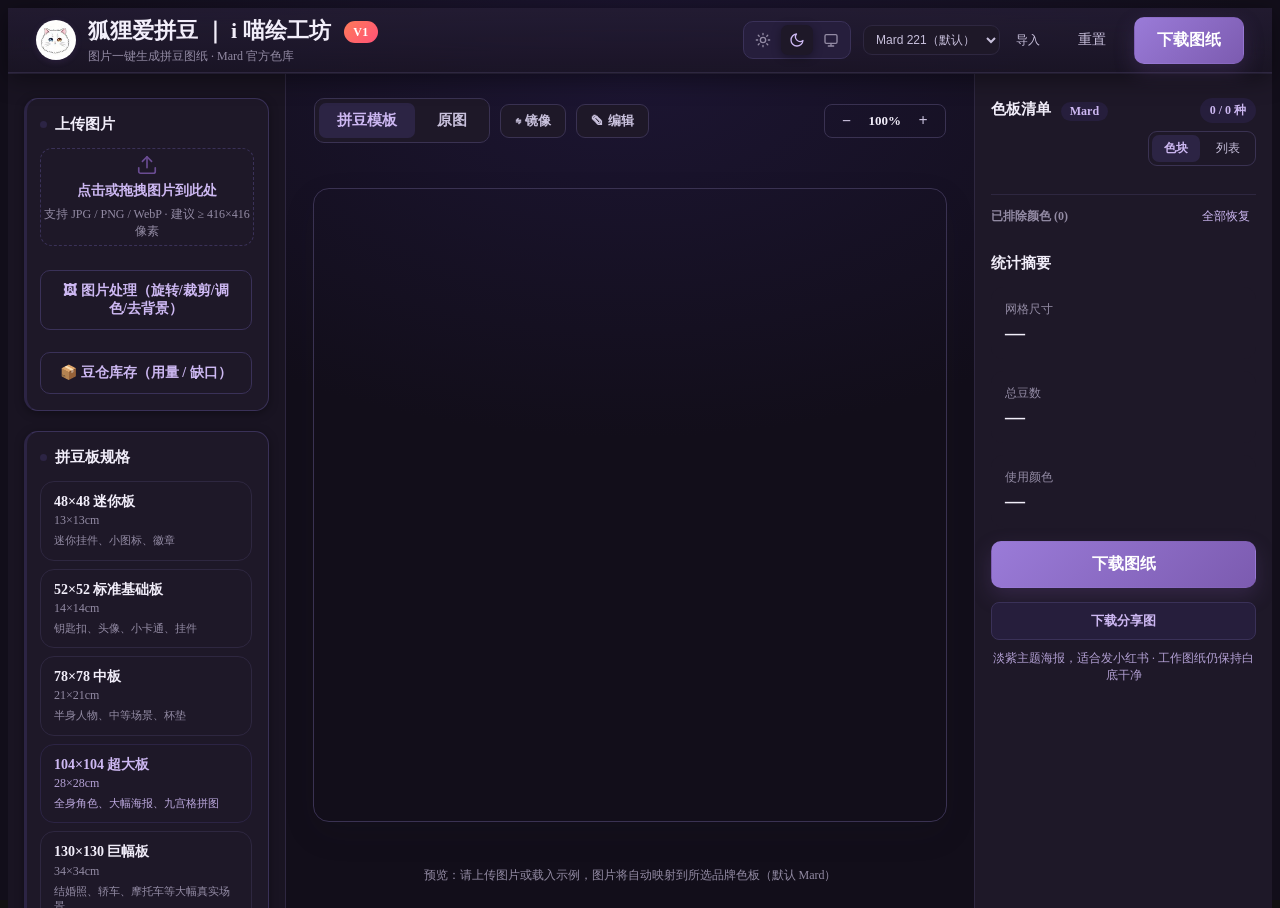
==== commit e97e2c91: "chore: 取消首次进入页面的引导弹窗" ====
--- a/docs/index.html
+++ b/docs/index.html
@@ -10,699 +10,7 @@
   <link rel="icon" type="image/x-icon" href="[data-uri]" />
   <link rel="icon" type="image/png" sizes="64x64" href="[data-uri]" />
   <style>
---accent: #E8E0F8;
-  --accent-ink: #6A4C93;
-  --accent-soft: #F6F2FC;
-  --accent-line: #E2D8F2;
-  --accent-hover: #EFE8F8;
-  --accent-grad: linear-gradient(135deg, #8B6FC0 0%, #6A4C93 100%);
-  --bg: #FBF9FE;
-  --bg-grad-1: #EFE7FA;
-  --bg-grad-2: #FBF9FE;
-  --side: #F4EEFB;
-  --ink: #1B1822;
-  --ink2: #574F63;
-  --ink3: #847E92;
-  --line: #E6DEF2;
-  --line2: #DBCFF2;
-  --card: var(--accent-soft);
-  --white: #FFFFFF;
-  --shadow-sm: 0 2px 10px rgba(33,30,43,.07);
-  --shadow-md: 0 10px 28px rgba(33,30,43,.09);
-  --shadow-lg: 0 22px 50px rgba(33,30,43,.12);
-  --sans: system-ui, -apple-system, 'PingFang SC', 'Microsoft YaHei', sans-serif;
-  --mono: 'SF Mono', 'Cascadia Code', ui-monospace, Consolas, monospace;
-}
-
-* { box-sizing: border-box; margin: 0; padding: 0; }
-html, body { height: 100%; }
-body {
-  font-family: var(--sans);
-  background: radial-gradient(1000px 520px at 50% -8%, var(--bg-grad-1), transparent 62%), linear-gradient(180deg, var(--bg-grad-2), var(--bg));
-  background-attachment: fixed;
-  color: var(--ink);
-  display: flex;
-  flex-direction: column;
-  height: 100vh;
-  overflow: hidden;
-  -webkit-font-smoothing: antialiased;
-}
-
-
-.topbar {
-  height: 64px;
-  background: rgba(255,255,255,0.72);
-  backdrop-filter: blur(14px) saturate(160%);
-  -webkit-backdrop-filter: blur(14px) saturate(160%);
-  background-image: linear-gradient(180deg, rgba(255,255,255,0.55), rgba(246,241,251,0.35));
-  border-bottom: 1px solid var(--line);
-  box-shadow: 0 6px 24px rgba(33,30,43,.07);
-  display: flex;
-  align-items: center;
-  justify-content: space-between;
-  padding: 0 28px;
-  flex-shrink: 0;
-  position: relative;
-  z-index: 20;
-}
-
-.brand { display: flex; align-items: center; gap: 12px; }
-.brand-logo-img { width: 40px; height: 40px; border-radius: 50%; object-fit: cover; box-shadow: 0 2px 6px rgba(106, 76, 147, 0.22); }
-.brand-text { display: flex; flex-direction: column; gap: 2px; }
-.brand-name { font-size: 22px; font-weight: 700; color: var(--ink); }
-.brand-sub { font-size: 12px; color: var(--ink3); }
-.ver-badge { display:none; margin-left:8px; padding:2px 9px; font-size:12px; font-weight:600; line-height:1.5; color:#fff; background:linear-gradient(135deg,#FF7A59,#FF5277); border-radius:999px; vertical-align:middle; letter-spacing:.4px; }
-.top-right { display: flex; align-items: center; gap: 12px; }
-
-
-.palette-seg { display: flex; align-items: center; gap: 6px; }
-.palette-select {
-  max-width: 180px; padding: 6px 8px; font-size: 12px; border-radius: 9px;
-  border: 1px solid var(--line); background: var(--white); color: var(--ink2); cursor: pointer;
-}
-.btn-ghost.sm { padding: 6px 10px; font-size: 12px; }
-@media (max-width: 720px) {
-  .palette-seg { display: none; }
-}
-
-
-.btn-primary {
-  background: var(--accent-grad);
-  color: #fff;
-  border: 1px solid transparent;
-  border-radius: 10px;
-  padding: 12px 22px;
-  font-size: 16px;
-  font-weight: 700;
-  cursor: pointer;
-  font-family: var(--sans);
-  box-shadow: 0 8px 20px rgba(106, 76, 147, 0.28);
-  transition: transform .12s, box-shadow .15s, filter .15s;
-}
-.btn-primary:hover { filter: brightness(1.05); box-shadow: 0 12px 26px rgba(106, 76, 147, 0.34); transform: translateY(-1px); }
-.btn-primary.full, .btn-outline.full, .btn-ghost.full { width: 100%; justify-content: center; }
-.btn-ghost {
-  background: transparent;
-  color: var(--ink2);
-  border: none;
-  padding: 8px 16px;
-  font-size: 14px;
-  font-weight: 500;
-  cursor: pointer;
-  font-family: var(--sans);
-  border-radius: 8px;
-}
-.btn-ghost:hover { background: var(--side); }
-.btn-ghost.icon { width: 34px; height: 34px; padding: 0; border-radius: 50%; font-size: 16px; font-weight: 700; line-height: 1; color: var(--accent-ink); border: 1.5px solid var(--line2); }
-.btn-ghost.icon:hover { background: var(--accent-soft); }
-.btn-outline {
-  background: var(--white);
-  color: var(--accent-ink);
-  border: 1px solid var(--accent-line);
-  border-radius: 10px;
-  padding: 11px 16px;
-  font-size: 14px;
-  font-weight: 600;
-  cursor: pointer;
-  font-family: var(--sans);
-  display: flex;
-  align-items: center;
-  justify-content: center;
-  transition: background .15s;
-}
-.btn-outline:hover { background: var(--accent-soft); }
-.btn-soft {
-  background: var(--accent-soft);
-  color: var(--accent-ink);
-  border: 1px solid var(--accent-line);
-  border-radius: 8px;
-  padding: 9px 16px;
-  font-size: 13px;
-  font-weight: 600;
-  cursor: pointer;
-  font-family: var(--sans);
-  display: flex;
-  align-items: center;
-  justify-content: center;
-  transition: background .15s;
-}
-.btn-soft:hover { background: var(--accent-hover); }
-.share-hint { font-size: 11.5px; color: var(--accent-ink); text-align: center; line-height: 1.5; opacity: .85; margin: -4px 2px 2px; }
-
-
-.divider { height: 1px; background: var(--line); flex-shrink: 0; }
-
-
-.body { display: flex; flex: 1; min-height: 0; }
-.sidebar { overflow-y: auto; flex-shrink: 0; }
-.sidebar.left { width: 245px; background: var(--side); padding: 24px 16px; display: flex; flex-direction: column; gap: 20px; border-right: 1px solid var(--line); }
-.sidebar.right { width: 265px; background: var(--white); padding: 24px 16px; display: flex; flex-direction: column; gap: 14px; border-left: 1px solid var(--line); }
-
-
-.block {
-  display: flex;
-  flex-direction: column;
-  gap: 14px;
-  background: var(--white);
-  border: 1px solid var(--accent-line);
-  border-radius: 14px;
-  padding: 16px;
-  box-shadow: var(--shadow-sm);
-}
-.block.primary { border-left: 3px solid var(--accent); padding-left: 13px; }
-.block-label { font-size: 15px; font-weight: 700; color: var(--ink); display: flex; align-items: center; gap: 8px; }
-.block-label::before { content: ''; width: 7px; height: 7px; border-radius: 50%; background: var(--accent); flex-shrink: 0; }
-
-
-#mode-seg { width: 100%; }
-#mode-seg .seg-item { flex: 1; padding: 10px 6px; font-size: 14px; font-weight: 600; line-height: 1.25; }
-.mode-desc { font-size: 12.5px; line-height: 1.6; color: var(--ink3); }
-
-
-.block.collapsible .block-label { cursor: pointer; user-select: none; justify-content: space-between; padding: 4px 0; }
-.block.collapsible .block-label::after { content: "▾"; font-size: 10px; color: var(--ink3); transition: transform .2s; margin-left: 8px; }
-.block.collapsible.collapsed .block-label::after { transform: rotate(-90deg); }
-.block.collapsible .block-body { display: flex; flex-direction: column; gap: 14px; transition: opacity .2s; }
-.block.collapsible.collapsed .block-body { display: none; }
-.block.collapsible.collapsed { gap: 0; }
-.upload-zone {
-  display: flex; flex-direction: column; align-items: center; justify-content: center;
-  gap: 6px; width: 100%; height: 96px; background: var(--white); border-radius: 12px;
-  border: 1.5px dashed var(--accent-line); cursor: pointer; text-align: center;
-  transition: background .15s, border-color .15s;
-}
-.upload-zone:hover, .upload-zone.drag { background: var(--accent-soft); border-color: var(--accent); }
-.upload-main { font-size: 14px; font-weight: 600; color: var(--accent-ink); }
-.upload-hint { font-size: 12px; color: var(--ink3); }
-
-
-.slider-row { display: flex; flex-direction: column; gap: 10px; }
-.slider-top { display: flex; justify-content: space-between; align-items: center; }
-.slider-name { font-size: 13px; color: var(--ink); font-weight: 500; }
-.slider-val { font-size: 13px; font-weight: 600; color: var(--accent-ink); font-family: var(--mono); }
-.slider-hint { font-size: 11px; color: var(--ink3); line-height: 1.45; padding: 2px 0 0; }
-.slider-scale { display: flex; justify-content: space-between; font-family: var(--mono); font-size: 11px; color: var(--ink3); }
-.range { -webkit-appearance: none; appearance: none; width: 100%; height: 6px; border-radius: 3px; background: var(--line); outline: none; }
-.range::-webkit-slider-thumb { -webkit-appearance: none; appearance: none; width: 18px; height: 18px; border-radius: 50%; background: #fff; border: 3px solid var(--accent-ink); cursor: pointer; box-shadow: 0 2px 4px rgba(0,0,0,.18); }
-.range::-moz-range-thumb { width: 18px; height: 18px; border-radius: 50%; background: #fff; border: 3px solid var(--accent-ink); cursor: pointer; }
-
-
-.help-text { font-size: 12px; color: var(--ink3); line-height: 1.5; }
-.help-text.tight { margin-top: -6px; }
-.help-inline { display: block; font-size: 11px; color: var(--ink3); font-weight: 400; margin-top: 2px; }
-
-
-.toggle-row { display: flex; align-items: center; justify-content: space-between; height: 44px; }
-.toggle-name { font-size: 14px; color: var(--ink); font-weight: 500; }
-.switch { position: relative; width: 44px; height: 24px; display: inline-block; cursor: pointer; }
-.switch input { opacity: 0; width: 0; height: 0; }
-.switch .knob { position: absolute; inset: 0; background: var(--line); border-radius: 12px; transition: background .2s; }
-.switch .knob::before { content: ""; position: absolute; width: 18px; height: 18px; left: 3px; top: 3px; background: #fff; border-radius: 50%; transition: transform .2s; box-shadow: 0 1px 2px rgba(0,0,0,.2); }
-.switch input:checked + .knob { background: var(--accent-ink); }
-.switch input:checked + .knob::before { transform: translateX(20px); }
-
-.toggle-row.disabled .toggle-name { color: var(--ink3); }
-.toggle-row.disabled .switch { cursor: not-allowed; }
-.toggle-row.disabled .switch input:disabled + .knob { background: #E5E3E8; }
-.toggle-row.disabled .switch input:disabled + .knob::before { background: #F7F7F8; box-shadow: 0 1px 2px rgba(0,0,0,.08); }
-
-
-.field { display: flex; flex-direction: column; gap: 8px; }
-.field-line { display: flex; align-items: center; gap: 8px; }
-.field-name { font-size: 13px; color: var(--ink); font-weight: 500; }
-.select { width: 100%; padding: 8px 10px; border-radius: 8px; border: 1px solid var(--line); background: #fff; font-size: 14px; font-weight: 600; color: var(--ink); cursor: pointer; }
-.select:focus { outline: none; border-color: var(--accent-ink); }
-.field-unit { font-size: 12px; color: var(--ink3); }
-.num-input { width: 56px; padding: 5px 8px; border-radius: 8px; border: 1px solid var(--line); background: #fff; font-size: 13px; font-weight: 600; color: var(--ink); font-family: var(--mono); text-align: center; }
-.num-input:focus { outline: none; border-color: var(--accent-ink); }
-
-
-.seg { display: flex; gap: 4px; padding: 4px; border-radius: 10px; background: #fff; border: 1px solid var(--line2); width: fit-content; }
-.seg-item { border: none; background: transparent; padding: 6px 14px; border-radius: 7px; font-size: 13px; font-weight: 500; color: var(--ink2); cursor: pointer; font-family: var(--sans); transition: all .15s; }
-.seg-item.active { background: var(--accent); color: var(--accent-ink); font-weight: 600; }
-.seg-sm { padding: 3px; border-radius: 9px; }
-.seg-sm .seg-item { padding: 5px 12px; font-size: 12px; }
-
-
-#board-pills { display: flex; flex-direction: column; gap: 8px; }
-.board-card {
-  width: 100%; padding: 11px 13px; border-radius: 14px; border: 1px solid var(--line);
-  background: #fff; text-align: left; cursor: pointer; transition: all .15s;
-  box-sizing: border-box; font-family: var(--sans);
-}
-.board-card:hover { border-color: var(--accent-line); background: var(--accent-soft); }
-.board-card.active { background: var(--accent); border-color: var(--accent); }
-.board-card-title { font-size: 14px; font-weight: 700; color: var(--ink); line-height: 1.3; }
-.board-card.active .board-card-title { color: var(--accent-ink); }
-.board-card-size { font-size: 12px; font-weight: 500; color: var(--ink3); margin-top: 2px; }
-.board-card.active .board-card-size { color: var(--accent-ink); opacity: 0.85; }
-.board-card-use { font-size: 11px; font-weight: 500; color: var(--ink3); margin-top: 5px; line-height: 1.4; }
-.board-card.active .board-card-use { color: var(--accent-ink); opacity: 0.9; }
-
-
-.canvas-area { flex: 1; display: flex; flex-direction: column; background: radial-gradient(900px 520px at 50% 0%, var(--bg-grad-1), transparent 70%), var(--bg); padding: 24px 28px; gap: 16px; min-width: 0; }
-.canvas-toolbar { display: flex; justify-content: space-between; align-items: center; }
-.zoom { display: flex; align-items: center; gap: 10px; padding: 4px 10px; border-radius: 8px; border: 1px solid var(--line2); }
-.zoom-btn { width: 24px; height: 24px; border: none; background: transparent; font-size: 16px; font-weight: 600; color: var(--ink2); cursor: pointer; font-family: var(--sans); }
-.zoom-val { font-size: 13px; font-weight: 600; color: var(--ink); font-family: var(--mono); }
-.canvas-wrap { position: relative; flex: 1; display: flex; align-items: center; justify-content: center; min-height: 0; }
-#bead-canvas { border-radius: 16px; box-shadow: 0 12px 32px rgba(33,30,43,.10); border: 1px solid var(--line2); max-width: 100%; max-height: 100%; image-rendering: pixelated; image-rendering: -webkit-optimize-contrast; image-rendering: crisp-edges; cursor: default; }
-.canvas-wrap.editing #bead-canvas { cursor: crosshair; }
-
-.canvas-hint { font-size: 12px; color: var(--ink3); text-align: center; }
-
-
-.panel-head { display: flex; justify-content: space-between; align-items: center; }
-.panel-title { font-size: 15px; font-weight: 700; color: var(--ink); }
-.brand-tag { display: inline-block; margin-left: 6px; padding: 2px 9px; border-radius: 10px; background: var(--accent-soft); color: var(--accent-ink); font-size: 12px; font-weight: 600; vertical-align: middle; }
-.brand-pills { flex-wrap: wrap; }
-.stats-title { margin-top: 6px; }
-.badge { padding: 4px 10px; border-radius: 20px; background: var(--accent-soft); color: var(--accent-ink); font-size: 12px; font-weight: 600; }
-.palette-viewbar { display: flex; justify-content: flex-end; margin-top: -6px; }
-.palette-list { display: flex; flex-direction: column; gap: 8px; }
-.palette-list.grid { display: grid; grid-template-columns: repeat(5, 1fr); gap: 8px; }
-.palette-chip { position: relative; display: flex; align-items: center; justify-content: center; aspect-ratio: 1 / 1; border-radius: 8px; background: #fff; border: 1px solid var(--line); cursor: pointer; transition: background .15s; }
-.palette-chip:hover { background: var(--side); }
-.palette-chip.selected { background: var(--accent-soft); outline: 1px solid var(--accent-line); }
-.palette-chip .swatch { position: relative; width: calc(100% - 8px); height: calc(100% - 8px); border-radius: 5px; border: 1px solid var(--line); display: flex; align-items: center; justify-content: center; font-size: 10px; font-weight: 700; font-family: var(--mono); text-shadow: 0 1px 2px rgba(0,0,0,.15); }
-.palette-chip .pcx { position: absolute; top: 3px; left: 3px; width: 16px; height: 16px; border: none; background: rgba(255,255,255,.92); border-radius: 50%; font-size: 11px; color: var(--accent-ink); cursor: pointer; display: none; align-items: center; justify-content: center; line-height: 1; z-index: 1; }
-.palette-chip:hover .pcx { display: flex; }
-.color-row { display: flex; align-items: center; justify-content: space-between; height: 30px; gap: 10px; cursor: pointer; padding: 0 4px; border-radius: 6px; }
-.color-row:hover { background: var(--side); }
-.color-row.selected { background: var(--accent-soft); outline: 1px solid var(--accent-line); }
-.cr-left { display: flex; align-items: center; gap: 10px; min-width: 0; }
-.swatch { width: 20px; height: 20px; border-radius: 5px; border: 1px solid var(--line); flex-shrink: 0; }
-.cr-name { font-size: 13px; color: var(--ink); font-weight: 500; white-space: nowrap; overflow: hidden; text-overflow: ellipsis; }
-.cr-right { display: flex; align-items: center; gap: 8px; flex-shrink: 0; }
-.cr-count { font-size: 12px; font-weight: 600; color: var(--ink2); font-family: var(--mono); }
-.prop-bar { width: 56px; height: 6px; background: #EFEAE6; border-radius: 3px; overflow: hidden; }
-.prop-fill { height: 6px; border-radius: 3px; }
-.cr-exclude { font-size: 12px; color: var(--accent-ink); font-weight: 500; background: none; border: none; cursor: pointer; padding: 2px 4px; }
-
-.excluded { border-top: 1px solid var(--line); padding-top: 12px; display: flex; flex-direction: column; gap: 8px; }
-.ex-head { display: flex; justify-content: space-between; align-items: center; }
-.ex-title { font-size: 12px; font-weight: 600; color: var(--ink3); }
-.ex-restore-all { font-size: 12px; color: var(--accent-ink); background: none; border: none; cursor: pointer; font-weight: 500; }
-.ex-list { display: flex; flex-direction: column; gap: 6px; }
-.ex-row { display: flex; align-items: center; justify-content: space-between; height: 30px; gap: 10px; }
-.ex-left { display: flex; align-items: center; gap: 10px; }
-.ex-name { font-size: 13px; color: var(--ink3); font-weight: 500; }
-.ex-restore { font-size: 12px; color: var(--accent-ink); background: none; border: none; cursor: pointer; font-weight: 500; }
-
-.stats-grid { display: flex; flex-direction: column; gap: 12px; }
-.stat-card { background: var(--card); border-radius: 12px; padding: 14px; }
-.stat-label { font-size: 12px; color: var(--ink3); }
-.stat-val { font-size: 20px; font-weight: 700; color: var(--ink); font-family: var(--mono); margin-top: 4px; }
-
-
-.modal-backdrop { position: fixed; inset: 0; background: rgba(33,30,43,.45); display: flex; align-items: center; justify-content: center; z-index: 100; }
-.modal-backdrop[hidden] { display: none; }
-.modal-card { width: 440px; max-height: 90vh; overflow-y: auto; background: #fff; border-radius: 16px; padding: 24px; box-shadow: 0 20px 40px rgba(33,30,43,.3); display: flex; flex-direction: column; gap: 14px; }
-.modal-head { display: flex; justify-content: space-between; align-items: center; }
-.modal-title { font-size: 17px; font-weight: 700; }
-.modal-close { width: 28px; height: 28px; border: none; background: var(--side); border-radius: 8px; font-size: 14px; color: var(--ink2); cursor: pointer; }
-.modal-div { height: 1px; background: var(--line); }
-.modal-row { display: flex; align-items: center; justify-content: space-between; min-height: 40px; }
-.modal-row.sub { height: auto; }
-.modal-row-name { font-size: 14px; color: var(--ink); font-weight: 500; }
-.modal-row-name.sm { font-size: 12px; color: var(--ink3); }
-.modal-sub { border: 1px solid var(--line2); border-radius: 10px; padding: 8px 12px; display: flex; flex-direction: column; gap: 10px; }
-.grid-colors { display: flex; gap: 10px; }
-.gc { width: 26px; height: 26px; border-radius: 13px; border: 2px solid transparent; cursor: pointer; }
-
-.modal-btns { display: flex; gap: 12px; margin-top: 4px; }
-
-
-.tool-btn {
-  display: inline-flex; align-items: center; gap: 6px;
-  padding: 7px 14px; border-radius: 9px;
-  border: 1px solid var(--line2); background: #fff;
-  font-size: 13px; font-weight: 600; color: var(--ink2);
-  cursor: pointer; font-family: var(--sans);
-  transition: all .15s;
-}
-.tool-btn:hover { background: var(--accent-soft); }
-.tool-btn.active { background: var(--accent); color: var(--accent-ink); border-color: var(--accent); box-shadow: 0 6px 14px rgba(106, 76, 147, 0.18); }
-
-
-.tool-left { display: flex; align-items: center; gap: 10px; flex-wrap: wrap; }
-#view-seg .seg-item { padding: 8px 18px; font-size: 15px; font-weight: 700; }
-
-
-@media (max-width: 1024px) {
-  body { overflow: auto; }
-  .body { flex-direction: column; overflow-y: auto; min-height: 0; }
-  .sidebar { overflow: visible; }
-  .sidebar.left, .sidebar.right { width: 100%; }
-  .canvas-area { order: -1; min-height: 72vh; }
-  .canvas-wrap { min-height: 52vh; }
-}
-@media (max-width: 640px) {
-  .topbar { height: auto; min-height: 56px; flex-wrap: wrap; gap: 8px; padding: 10px 14px; }
-  .brand-name { font-size: 18px; }
-  .brand-sub { font-size: 11px; }
-  .top-right { gap: 8px; }
-  .btn-primary { padding: 10px 16px; font-size: 15px; }
-  .canvas-area { padding: 16px 14px; }
-  .canvas-toolbar { flex-wrap: wrap; gap: 10px; }
-  .sidebar.left, .sidebar.right { padding: 16px 12px; }
-
-  #board-pills { display: grid; grid-template-columns: 1fr 1fr; gap: 8px; }
-  .board-card { padding: 8px 10px; }
-  .board-card-title { font-size: 13px; }
-  .board-card-size { font-size: 11px; }
-  .board-card-use { font-size: 10px; }
-
-  .block.collapsible { gap: 14px; }
-
-  #view-seg .seg-item { padding: 6px 12px; font-size: 13px; font-weight: 600; }
-  .tool-btn { padding: 6px 10px; font-size: 12px; }
-}
-
-
-.edit-overlay {
-  position: fixed; inset: 0; z-index: 100;
-  background: rgba(33, 30, 43, 0.55);
-  display: flex; flex-direction: column;
-  backdrop-filter: blur(2px);
-}
-.edit-overlay[hidden] { display: none; }
-.edit-head {
-  display: flex; align-items: center; gap: 14px;
-  padding: 10px 18px; background: var(--white);
-  border-bottom: 1px solid var(--line2);
-  box-shadow: 0 2px 10px rgba(0,0,0,0.06);
-}
-.edit-title { font-size: 17px; font-weight: 700; color: var(--ink); }
-.edit-tip { font-size: 13px; color: var(--ink3); }
-.edit-sel {
-  font-size: 13px; font-weight: 600; color: var(--accent-ink);
-  background: var(--accent-soft); border: 1px solid var(--accent-line);
-  padding: 4px 10px; border-radius: 20px;
-}
-.edit-tool { display: flex; align-items: center; gap: 8px; }
-.edit-tool-label { font-size: 13px; color: var(--ink3); }
-.edit-paint-color { font-size: 13px; font-weight: 600; color: var(--accent-ink); background: var(--accent-soft); border: 1px solid var(--accent-line); padding: 4px 10px; border-radius: 20px; }
-.edit-tool .seg { background: var(--bg); }
-.edit-btn {
-  padding: 8px 18px; border-radius: 10px; border: 1px solid var(--accent-line);
-  background: var(--white); color: var(--accent-ink); font-size: 14px; font-weight: 600; cursor: pointer;
-}
-.edit-btn:hover { background: var(--accent-soft); }
-.edit-btn.primary {
-  background: var(--accent); color: var(--accent-ink); border-color: var(--accent-line);
-  padding: 10px 26px; font-size: 15px; font-weight: 700; border-radius: 12px;
-}
-.edit-btn.primary:hover { background: var(--accent-soft); }
-.edit-body { flex: 1; display: flex; min-height: 0; background: var(--bg); }
-.edit-colors {
-  width: 280px; min-width: 280px; max-width: 280px; flex-shrink: 0; background: var(--white);
-  border-right: 1px solid var(--line2);
-  display: flex; flex-direction: column; min-height: 0;
-}
-.edit-colors-head {
-  padding: 12px 14px; font-size: 13px; font-weight: 700; color: var(--ink);
-  border-bottom: 1px solid var(--line); background: var(--accent-soft);
-}
-.edit-colors-grid {
-  flex: 1; overflow-y: auto; padding: 8px;
-  display: grid; grid-template-columns: repeat(8, 1fr); gap: 5px; align-content: start;
-}
-.edit-color-item {
-  cursor: pointer; border-radius: 7px; padding: 0;
-  border: 1px solid transparent; transition: border-color .12s, transform .12s;
-}
-.edit-color-item:hover { border-color: var(--accent-ink); transform: translateY(-1px); }
-.edit-color-item .ec-sw {
-  position: relative; width: 100%; aspect-ratio: 1 / 1;
-  border-radius: 6px; border: 1px solid rgba(0,0,0,0.12);
-  display: flex; align-items: center; justify-content: center; overflow: hidden;
-}
-.edit-color-item .ec-id {
-  font-size: 11px; line-height: 1; font-weight: 700; font-family: var(--mono);
-  text-shadow: 0 0 2px rgba(0,0,0,0.5); pointer-events: none; white-space: nowrap;
-}
-.edit-replace {
-  padding: 10px 12px; border-bottom: 1px solid var(--line); background: var(--white);
-  display: flex; flex-direction: column; gap: 8px;
-}
-.edit-replace-head { font-size: 13px; font-weight: 700; color: var(--ink); }
-.edit-replace-row { display: flex; align-items: center; gap: 6px; }
-.edit-replace-sel {
-  flex: 1; min-width: 0; padding: 6px 8px; font-size: 12px; font-family: var(--mono);
-  border: 1px solid var(--accent-line); border-radius: 7px; background: var(--white); color: var(--ink); cursor: pointer;
-}
-.edit-replace-arrow { color: var(--ink3); font-weight: 700; flex-shrink: 0; }
-.edit-replace-info { font-size: 12px; color: var(--ink3); }
-.edit-replace-btn {
-  width: 100%; padding: 9px; font-size: 13px; font-weight: 700; cursor: pointer;
-  border: 1px solid var(--accent-ink); border-radius: 8px; background: var(--accent); color: var(--accent-ink);
-}
-.edit-replace-btn:hover { background: var(--accent-soft); }
-.edit-canvas-viewport {
-  position: relative; flex: 1; overflow: hidden;
-  background: repeating-conic-gradient(#F3EFFA 0% 25%, #FBF9FE 0% 50%) 0 0 / 28px 28px;
-  cursor: default; touch-action: none;
-}
-.edit-canvas-viewport.pan-mode { cursor: grab; }
-.edit-canvas-viewport.panning { cursor: grabbing; }
-.edit-canvas-stage {
-  position: absolute; left: 0; top: 0;
-  transform-origin: 0 0; will-change: transform;
-  box-shadow: 0 6px 26px rgba(0,0,0,0.12); border-radius: 6px;
-}
-.edit-canvas-stage > canvas { position: absolute; left: 0; top: 0; display: block; }
-#edit-overlay-canvas { position: absolute; left: 0; top: 0; pointer-events: none; }
-.edit-view-hint {
-  position: absolute; left: 50%; top: 14px; transform: translateX(-50%); z-index: 2;
-  max-width: calc(100% - 28px); text-align: center;
-  font-size: 12px; color: var(--ink3);
-  background: rgba(255,255,255,0.82); border: 1px solid var(--line2);
-  padding: 5px 10px; border-radius: 8px; pointer-events: none;
-}
-.edit-actions {
-  position: absolute; right: 14px; bottom: 14px;
-  display: flex; gap: 10px; align-items: center;
-  z-index: 3;
-}
-.edit-reset-btn {
-  position: absolute; right: 14px; top: 14px; z-index: 3;
-  font-size: 12px; color: var(--ink3);
-  background: rgba(255,255,255,0.9); border: 1px solid var(--line2);
-  padding: 5px 10px; border-radius: 8px; cursor: pointer;
-}
-.edit-reset-btn:hover { background: #fff; color: var(--ink); }
-
-
-@media (max-width: 820px) {
-  .edit-body { flex-direction: column; }
-  .edit-colors { width: 100%; min-width: 0; max-width: none; height: auto; max-height: 46vh; border-right: none; border-bottom: 1px solid var(--line2); overflow-y: auto; }
-  .edit-colors-grid { grid-template-columns: repeat(8, 1fr); flex: none; }
-  .edit-view-hint { display: none; }
-}
-
-
-.canvas-wrap.processing::after {
-  content: '';
-  position: absolute;
-  inset: 0;
-  background: rgba(255,255,255,0.3);
-  border-radius: 16px;
-  pointer-events: none;
-  animation: pulse-fade 0.8s ease-in-out infinite;
-}
-@keyframes pulse-fade {
-  0%, 100% { opacity: 0.2; }
-  50% { opacity: 0.5; }
-}
-
-.btn-primary:active, .btn-outline:active, .btn-soft:active, .tool-btn:active {
-  transform: scale(0.97);
-}
-.btn-primary, .btn-outline, .btn-soft, .tool-btn {
-  transition: background .15s, transform .08s;
-}
-
-.board-card:active { transform: scale(0.98); }
-
-
-.prep-card { max-width: 520px; }
-.prep-preview-wrap {
-  position: relative; width: 100%; aspect-ratio: 1 / 1; max-height: 460px;
-  background: repeating-conic-gradient(#f0ecf6 0% 25%, #faf8fd 0% 50%) 50% / 22px 22px;
-  border-radius: 12px; overflow: hidden; display: flex; align-items: center; justify-content: center;
-  touch-action: none; user-select: none;
-}
-.prep-preview-wrap canvas { image-rendering: auto; }
-.prep-preview-wrap canvas { position: absolute; left: 50%; top: 50%; transform: translate(-50%, -50%); max-width: 100%; max-height: 100%; }
-#prep-overlay { cursor: crosshair; }
-.prep-preview-hint {
-  position: absolute; left: 50%; bottom: 8px; transform: translateX(-50%);
-  background: rgba(40,30,60,.55); color: #fff; font-size: 11px; padding: 3px 10px; border-radius: 999px;
-  pointer-events: none; white-space: nowrap;
-}
-.prep-auto-seg {
-  width: 100%; margin-top: 14px; padding: 12px 14px; font-size: 15px; font-weight: 600;
-  border-radius: 11px; border: none; cursor: pointer;
-  background: linear-gradient(135deg, var(--accent), var(--accent-ink)); color: #fff;
-  box-shadow: 0 8px 20px rgba(106,76,147,.30); transition: transform .12s, box-shadow .12s, filter .12s;
-}
-.prep-auto-seg:hover { transform: translateY(-1px); filter: brightness(1.04); box-shadow: 0 12px 26px rgba(106,76,147,.4); }
-.prep-auto-seg:active { transform: translateY(0); }
-.prep-seg-status { margin-top: 10px; font-size: 12px; color: var(--ink3); text-align: center; }
-.prep-results { margin-top: 14px; border-top: 1px dashed var(--line); padding-top: 12px; }
-.prep-results-head { display: flex; justify-content: space-between; align-items: center; gap: 8px; margin-bottom: 10px; }
-.prep-results-title { font-size: 13px; font-weight: 600; color: var(--ink2); }
-.prep-results-actions { display: flex; flex-wrap: wrap; gap: 8px; }
-.prep-seg-all, .prep-seg-exportall { padding: 5px 12px; font-size: 12px; font-weight: 600; border-radius: 9px; border: 1px solid var(--line); background: var(--accent-soft); color: var(--accent-ink); cursor: pointer; transition: transform .12s, filter .12s; }
-.prep-seg-all:hover, .prep-seg-exportall:hover { transform: translateY(-1px); filter: brightness(1.03); }
-.prep-seg-all:active, .prep-seg-exportall:active { transform: translateY(0); }
-.prep-subjects { display: flex; flex-wrap: wrap; gap: 12px; }
-.subject-thumb {
-  display: flex; flex-direction: column; align-items: center; gap: 6px;
-  padding: 8px; border-radius: 12px; background: var(--white); border: 1px solid var(--line);
-}
-.subject-canvas {
-  width: 96px; height: 96px; object-fit: contain; image-rendering: pixelated;
-  background: repeating-conic-gradient(#f0ecf6 0% 25%, #faf8fd 0% 50%) 50% / 16px 16px;
-  border-radius: 8px;
-}
-.subject-label { font-size: 11px; color: var(--ink3); text-align: center; margin-bottom: 2px; }
-.subject-to-pixel { width: 100%; min-width: 0; }
-.prep-section { margin-top: 14px; }
-.prep-section-title { font-size: 13px; font-weight: 600; color: var(--text); margin-bottom: 8px; }
-.prep-btn-row { display: flex; flex-wrap: wrap; gap: 8px; }
-.prep-btn {
-  flex: 1 1 auto; min-width: 88px; padding: 8px 10px; font-size: 12px; border-radius: 9px;
-  border: 1px solid var(--border); background: var(--bg-card); color: var(--text-soft);
-  cursor: pointer; transition: background .15s, border-color .15s, color .15s;
-}
-.prep-btn:hover { background: var(--accent-soft); }
-.prep-btn.active { border-color: var(--accent); color: var(--accent); background: var(--accent-soft); font-weight: 600; }
-.board-card { transition: all .15s, transform .08s; }
-
-
-.prep-section-title { color: var(--ink2); }
-.prep-btn { background: var(--white); color: var(--ink2); border: 1px solid var(--line); }
-.prep-btn:hover { background: var(--accent-soft); }
-.prep-btn.active { border-color: var(--accent); color: var(--accent-ink); background: var(--accent-soft); font-weight: 600; }
-
-
-.prep-protect-bar { display: flex; align-items: center; gap: 8px; margin-top: 12px; flex-wrap: wrap; }
-.prep-protect-bar .prep-btn { flex: 0 0 auto; min-width: 0; }
-.prep-protect-toggle.active { border-color: #2ECC71; color: #1E8C4E; background: rgba(46,204,113,.12); font-weight: 600; }
-.prep-brush-label { font-size: 12px; color: var(--ink2); }
-.prep-protect-bar .range.sm { flex: 1 1 90px; min-width: 80px; }
-.prep-protect-bar .prep-protect-clear { color: var(--ink2); }
-
-
-.seg-lightbox { position: fixed; inset: 0; z-index: 1000; display: flex; align-items: center; justify-content: center; background: rgba(0,0,0,0.72); padding: 20px; }
-.seg-lightbox[hidden] { display: none; }
-.seg-lightbox-card { position: relative; max-width: 92vw; max-height: 88vh; display: flex; }
-.seg-lightbox-card img { max-width: 92vw; max-height: 88vh; border-radius: 12px; box-shadow: 0 12px 44px rgba(0,0,0,0.45); background-image: linear-gradient(45deg, #cfcfcf 25%, transparent 25%), linear-gradient(-45deg, #cfcfcf 25%, transparent 25%), linear-gradient(45deg, #fafafa 25%, transparent 25%), linear-gradient(-45deg, #fafafa 25%, transparent 25%); background-size: 22px 22px; background-position: 0 0, 0 11px, 11px -11px, -11px 0; }
-.seg-lightbox-close { position: absolute; top: -15px; right: -15px; width: 34px; height: 34px; border-radius: 50%; border: none; background: #fff; color: #333; font-size: 16px; line-height: 1; cursor: pointer; box-shadow: 0 2px 10px rgba(0,0,0,0.35); }
-.seg-lightbox-close:hover { background: #f0f0f0; }
-
-
-.theme-seg { display: inline-flex; align-items: center; gap: 2px; padding: 3px; border-radius: 10px; background: var(--accent-soft); border: 1px solid var(--accent-line); flex-shrink: 0; }
-.theme-opt { width: 32px; height: 30px; display: inline-flex; align-items: center; justify-content: center; border: none; background: transparent; border-radius: 7px; color: var(--ink3); cursor: pointer; transition: all .15s; }
-.theme-opt:hover { color: var(--accent-ink); background: var(--white); }
-.theme-opt.active { background: var(--white); color: var(--accent-ink); box-shadow: var(--shadow-sm); }
-
-
-[data-resolved="dark"] {
-  color-scheme: dark;
-  --accent: #2C2444;
-  --accent-ink: #CDB8F2;
-  --accent-soft: #261E3C;
-  --accent-line: #3A3158;
-  --accent-hover: #322A4C;
-  --accent-grad: linear-gradient(135deg, #9A7BD8 0%, #7C5BB0 100%);
-  --bg: #120E1A;
-  --bg-grad-1: #1C1532;
-  --bg-grad-2: #120E1A;
-  --side: #191422;
-  --ink: #F2EEFA;
-  --ink2: #C8C0DC;
-  --ink3: #938BA4;
-  --line: #2E2740;
-  --line2: #3A3252;
-  --card: #211A30;
-  --white: #1E1828;
-  --shadow-sm: 0 2px 10px rgba(0,0,0,.35);
-  --shadow-md: 0 10px 28px rgba(0,0,0,.45);
-  --shadow-lg: 0 22px 50px rgba(0,0,0,.55);
-}
-
-[data-resolved="dark"] .seg,
-[data-resolved="dark"] .board-card,
-[data-resolved="dark"] .select,
-[data-resolved="dark"] .num-input,
-[data-resolved="dark"] .tool-btn,
-[data-resolved="dark"] .modal-card,
-[data-resolved="dark"] .palette-chip,
-[data-resolved="dark"] .edit-color-item,
-[data-resolved="dark"] .stat-card { background: var(--white); }
-[data-resolved="dark"] .pcx { background: rgba(40,32,60,.92); color: var(--accent-ink); }
-[data-resolved="dark"] .edit-view-hint { background: rgba(18,12,28,.72); color: var(--ink2); }
-[data-resolved="dark"] .edit-reset-btn { background: rgba(40,32,60,.92); color: var(--ink2); }
-[data-resolved="dark"] .canvas-wrap.processing::after { background: rgba(18,14,26,.45); }
-[data-resolved="dark"] .edit-canvas-viewport { background: repeating-conic-gradient(#221B33 0% 25%, #181222 0% 50%) 0 0 / 28px 28px; }
-[data-resolved="dark"] .prep-preview-wrap { background: repeating-conic-gradient(#221B33 0% 25%, #181222 0% 50%) 50% / 22px 22px; }
-[data-resolved="dark"] .switch .knob::before { background: #E7E1F2; }
-[data-resolved="dark"] .range::-webkit-slider-thumb { background: var(--accent-ink); border-color: #fff; }
-[data-resolved="dark"] .range::-moz-range-thumb { background: var(--accent-ink); }
-[data-resolved="dark"] .topbar {
-  background: rgba(30,24,40,0.72);
-  background-image: linear-gradient(180deg, rgba(40,32,58,0.55), rgba(25,20,36,0.35));
-  border-bottom-color: var(--line);
-  box-shadow: 0 6px 24px rgba(0,0,0,.4);
-}
-[data-resolved="dark"] .theme-seg { background: var(--accent-soft); }
-[data-resolved="dark"] .theme-opt.active { background: var(--white); }
-[data-resolved="dark"] .subject-canvas { background: repeating-conic-gradient(#221B33 0% 25%, #181222 0% 50%) 50% / 16px 16px; }
-
-
-.inv-card { max-width: 480px; }
-.inv-summary { font-size: 14px; color: var(--ink2); padding: 11px 13px; background: var(--card); border: 1px solid var(--line2); border-radius: 10px; }
-.inv-summary b { color: var(--ink); font-family: var(--mono); }
-.inv-bad { color: #D6453E; font-weight: 700; }
-.inv-ok { color: #2E9E5B; font-weight: 700; }
-.inv-toolbar { display: flex; gap: 8px; flex-wrap: wrap; align-items: center; }
-.inv-toolbar .btn-ghost { padding: 7px 12px; font-size: 13px; }
-.inv-list { display: flex; flex-direction: column; gap: 6px; max-height: 46vh; overflow-y: auto; padding-right: 4px; }
-.inv-row { display: flex; align-items: center; gap: 10px; padding: 7px 10px; background: var(--white); border: 1px solid var(--line2); border-left: 3px solid transparent; border-radius: 8px; transition: background .12s; }
-.inv-row.inv-deficit { border-left-color: #D6453E; background: rgba(214,69,62,0.07); }
-.inv-swatch { width: 18px; height: 18px; border-radius: 4px; border: 1px solid rgba(0,0,0,0.18); flex: none; }
-.inv-id { font-family: var(--mono); font-weight: 700; color: var(--ink); width: 42px; flex: none; }
-.inv-need { font-size: 13px; color: var(--ink2); width: 96px; flex: none; }
-.inv-need b { color: var(--ink); }
-.inv-stock { width: 76px; padding: 5px 8px; border: 1px solid var(--line2); border-radius: 6px; background: var(--bg); color: var(--ink); font-family: var(--mono); font-size: 13px; }
-.inv-stock:focus { outline: none; border-color: var(--accent-ink); }
-.inv-gap { margin-left: auto; font-size: 13px; font-weight: 600; white-space: nowrap; }
-.inv-gap.bad { color: #D6453E; }
-.inv-gap.ok { color: #2E9E5B; }
-.inv-gap.na { color: var(--ink3); font-weight: 400; }
-.inv-empty { color: var(--ink3); padding: 22px; text-align: center; }
-.inv-hint { font-size: 12px; color: var(--ink3); margin-right: auto; line-height: 1.5; }
-[data-resolved="dark"] .inv-swatch { border-color: rgba(255,255,255,0.25); }
-[data-resolved="dark"] .inv-row.inv-deficit { background: rgba(214,69,62,0.16); }
-
-
-.onboard-mask { display: none; position: fixed; inset: 0; z-index: 99998; background: rgba(20,20,28,.62); backdrop-filter: blur(3px); -webkit-backdrop-filter: blur(3px); align-items: center; justify-content: center; padding: 18px; box-sizing: border-box; }
-.onboard-mask.show { display: flex; }
-.onboard-card { width: 100%; max-width: 420px; background: var(--card); color: var(--ink); border: 1px solid var(--line2); border-radius: 16px; padding: 24px 22px 16px; box-shadow: 0 18px 50px rgba(0,0,0,.28); }
-.onboard-title { font-size: 19px; font-weight: 700; margin: 0 0 4px; }
-.onboard-sub { font-size: 13px; color: var(--ink2); margin: 0 0 14px; }
-.onboard-steps { margin: 0 0 16px; padding-left: 20px; }
-.onboard-steps li { font-size: 13.5px; line-height: 1.7; color: var(--ink); margin-bottom: 5px; }
-.onboard-steps b { color: var(--accent-ink); }
-.onboard-actions { display: flex; gap: 10px; }
-.onboard-actions .btn-primary, .onboard-actions .btn-ghost { flex: 1; padding: 11px 14px; font-size: 14px; border-radius: 10px; cursor: pointer; border: none; }
-.onboard-actions .btn-primary { background: var(--accent-ink); color: #fff; font-weight: 600; }
-.onboard-actions .btn-ghost { background: transparent; color: var(--ink2); border: 1px solid var(--line2); }
-.onboard-foot { margin-top: 12px; font-size: 12px; color: var(--ink3); text-align: center; }
-[data-resolved="dark"] .inv-stock { background: var(--bg); }
+--accent:#E8E0F8;--accent-ink:#6A4C93;--accent-soft:#F6F2FC;--accent-line:#E2D8F2;--accent-hover:#EFE8F8;--accent-grad:linear-gradient(135deg,#8B6FC0 0%,#6A4C93 100%);--bg:#FBF9FE;--bg-grad-1:#EFE7FA;--bg-grad-2:#FBF9FE;--side:#F4EEFB;--ink:#1B1822;--ink2:#574F63;--ink3:#847E92;--line:#E6DEF2;--line2:#DBCFF2;--card:var(--accent-soft);--white:#FFFFFF;--shadow-sm:0 2px 10px rgba(33,30,43,.07);--shadow-md:0 10px 28px rgba(33,30,43,.09);--shadow-lg:0 22px 50px rgba(33,30,43,.12);--sans:system-ui,-apple-system,'PingFang SC','Microsoft YaHei',sans-serif;--mono:'SF Mono','Cascadia Code',ui-monospace,Consolas,monospace;}*{box-sizing:border-box;margin:0;padding:0;}html,body{height:100%;}body{font-family:var(--sans);background:radial-gradient(1000px 520px at 50% -8%,var(--bg-grad-1),transparent 62%),linear-gradient(180deg,var(--bg-grad-2),var(--bg));background-attachment:fixed;color:var(--ink);display:flex;flex-direction:column;height:100vh;overflow:hidden;-webkit-font-smoothing:antialiased;}.topbar{height:64px;background:rgba(255,255,255,0.72);backdrop-filter:blur(14px) saturate(160%);-webkit-backdrop-filter:blur(14px) saturate(160%);background-image:linear-gradient(180deg,rgba(255,255,255,0.55),rgba(246,241,251,0.35));border-bottom:1px solid var(--line);box-shadow:0 6px 24px rgba(33,30,43,.07);display:flex;align-items:center;justify-content:space-between;padding:0 28px;flex-shrink:0;position:relative;z-index:20;}.brand{display:flex;align-items:center;gap:12px;}.brand-logo-img{width:40px;height:40px;border-radius:50%;object-fit:cover;box-shadow:0 2px 6px rgba(106,76,147,0.22);}.brand-text{display:flex;flex-direction:column;gap:2px;}.brand-name{font-size:22px;font-weight:700;color:var(--ink);}.brand-sub{font-size:12px;color:var(--ink3);}.ver-badge{display:none;margin-left:8px;padding:2px 9px;font-size:12px;font-weight:600;line-height:1.5;color:#fff;background:linear-gradient(135deg,#FF7A59,#FF5277);border-radius:999px;vertical-align:middle;letter-spacing:.4px;}.top-right{display:flex;align-items:center;gap:12px;}.palette-seg{display:flex;align-items:center;gap:6px;}.palette-select{max-width:180px;padding:6px 8px;font-size:12px;border-radius:9px;border:1px solid var(--line);background:var(--white);color:var(--ink2);cursor:pointer;}.btn-ghost.sm{padding:6px 10px;font-size:12px;}@media (max-width:720px){.palette-seg{display:none;}}.btn-primary{background:var(--accent-grad);color:#fff;border:1px solid transparent;border-radius:10px;padding:12px 22px;font-size:16px;font-weight:700;cursor:pointer;font-family:var(--sans);box-shadow:0 8px 20px rgba(106,76,147,0.28);transition:transform .12s,box-shadow .15s,filter .15s;}.btn-primary:hover{filter:brightness(1.05);box-shadow:0 12px 26px rgba(106,76,147,0.34);transform:translateY(-1px);}.btn-primary.full,.btn-outline.full,.btn-ghost.full{width:100%;justify-content:center;}.btn-ghost{background:transparent;color:var(--ink2);border:none;padding:8px 16px;font-size:14px;font-weight:500;cursor:pointer;font-family:var(--sans);border-radius:8px;}.btn-ghost:hover{background:var(--side);}.btn-ghost.icon{width:34px;height:34px;padding:0;border-radius:50%;font-size:16px;font-weight:700;line-height:1;color:var(--accent-ink);border:1.5px solid var(--line2);}.btn-ghost.icon:hover{background:var(--accent-soft);}.btn-outline{background:var(--white);color:var(--accent-ink);border:1px solid var(--accent-line);border-radius:10px;padding:11px 16px;font-size:14px;font-weight:600;cursor:pointer;font-family:var(--sans);display:flex;align-items:center;justify-content:center;transition:background .15s;}.btn-outline:hover{background:var(--accent-soft);}.btn-soft{background:var(--accent-soft);color:var(--accent-ink);border:1px solid var(--accent-line);border-radius:8px;padding:9px 16px;font-size:13px;font-weight:600;cursor:pointer;font-family:var(--sans);display:flex;align-items:center;justify-content:center;transition:background .15s;}.btn-soft:hover{background:var(--accent-hover);}.share-hint{font-size:11.5px;color:var(--accent-ink);text-align:center;line-height:1.5;opacity:.85;margin:-4px 2px 2px;}.divider{height:1px;background:var(--line);flex-shrink:0;}.body{display:flex;flex:1;min-height:0;}.sidebar{overflow-y:auto;flex-shrink:0;}.sidebar.left{width:245px;background:var(--side);padding:24px 16px;display:flex;flex-direction:column;gap:20px;border-right:1px solid var(--line);}.sidebar.right{width:265px;background:var(--white);padding:24px 16px;display:flex;flex-direction:column;gap:14px;border-left:1px solid var(--line);}.block{display:flex;flex-direction:column;gap:14px;background:var(--white);border:1px solid var(--accent-line);border-radius:14px;padding:16px;box-shadow:var(--shadow-sm);}.block.primary{border-left:3px solid var(--accent);padding-left:13px;}.block-label{font-size:15px;font-weight:700;color:var(--ink);display:flex;align-items:center;gap:8px;}.block-label::before{content:'';width:7px;height:7px;border-radius:50%;background:var(--accent);flex-shrink:0;}#mode-seg{width:100%;}#mode-seg .seg-item{flex:1;padding:10px 6px;font-size:14px;font-weight:600;line-height:1.25;}.mode-desc{font-size:12.5px;line-height:1.6;color:var(--ink3);}.block.collapsible .block-label{cursor:pointer;user-select:none;justify-content:space-between;padding:4px 0;}.block.collapsible .block-label::after{content:"▾";font-size:10px;color:var(--ink3);transition:transform .2s;margin-left:8px;}.block.collapsible.collapsed .block-label::after{transform:rotate(-90deg);}.block.collapsible .block-body{display:flex;flex-direction:column;gap:14px;transition:opacity .2s;}.block.collapsible.collapsed .block-body{display:none;}.block.collapsible.collapsed{gap:0;}.upload-zone{display:flex;flex-direction:column;align-items:center;justify-content:center;gap:6px;width:100%;height:96px;background:var(--white);border-radius:12px;border:1.5px dashed var(--accent-line);cursor:pointer;text-align:center;transition:background .15s,border-color .15s;}.upload-zone:hover,.upload-zone.drag{background:var(--accent-soft);border-color:var(--accent);}.upload-main{font-size:14px;font-weight:600;color:var(--accent-ink);}.upload-hint{font-size:12px;color:var(--ink3);}.slider-row{display:flex;flex-direction:column;gap:10px;}.slider-top{display:flex;justify-content:space-between;align-items:center;}.slider-name{font-size:13px;color:var(--ink);font-weight:500;}.slider-val{font-size:13px;font-weight:600;color:var(--accent-ink);font-family:var(--mono);}.slider-hint{font-size:11px;color:var(--ink3);line-height:1.45;padding:2px 0 0;}.slider-scale{display:flex;justify-content:space-between;font-family:var(--mono);font-size:11px;color:var(--ink3);}.range{-webkit-appearance:none;appearance:none;width:100%;height:6px;border-radius:3px;background:var(--line);outline:none;}.range::-webkit-slider-thumb{-webkit-appearance:none;appearance:none;width:18px;height:18px;border-radius:50%;background:#fff;border:3px solid var(--accent-ink);cursor:pointer;box-shadow:0 2px 4px rgba(0,0,0,.18);}.range::-moz-range-thumb{width:18px;height:18px;border-radius:50%;background:#fff;border:3px solid var(--accent-ink);cursor:pointer;}.help-text{font-size:12px;color:var(--ink3);line-height:1.5;}.help-text.tight{margin-top:-6px;}.help-inline{display:block;font-size:11px;color:var(--ink3);font-weight:400;margin-top:2px;}.toggle-row{display:flex;align-items:center;justify-content:space-between;height:44px;}.toggle-name{font-size:14px;color:var(--ink);font-weight:500;}.switch{position:relative;width:44px;height:24px;display:inline-block;cursor:pointer;}.switch input{opacity:0;width:0;height:0;}.switch .knob{position:absolute;inset:0;background:var(--line);border-radius:12px;transition:background .2s;}.switch .knob::before{content:"";position:absolute;width:18px;height:18px;left:3px;top:3px;background:#fff;border-radius:50%;transition:transform .2s;box-shadow:0 1px 2px rgba(0,0,0,.2);}.switch input:checked + .knob{background:var(--accent-ink);}.switch input:checked + .knob::before{transform:translateX(20px);}.toggle-row.disabled .toggle-name{color:var(--ink3);}.toggle-row.disabled .switch{cursor:not-allowed;}.toggle-row.disabled .switch input:disabled + .knob{background:#E5E3E8;}.toggle-row.disabled .switch input:disabled + .knob::before{background:#F7F7F8;box-shadow:0 1px 2px rgba(0,0,0,.08);}.field{display:flex;flex-direction:column;gap:8px;}.field-line{display:flex;align-items:center;gap:8px;}.field-name{font-size:13px;color:var(--ink);font-weight:500;}.select{width:100%;padding:8px 10px;border-radius:8px;border:1px solid var(--line);background:#fff;font-size:14px;font-weight:600;color:var(--ink);cursor:pointer;}.select:focus{outline:none;border-color:var(--accent-ink);}.field-unit{font-size:12px;color:var(--ink3);}.num-input{width:56px;padding:5px 8px;border-radius:8px;border:1px solid var(--line);background:#fff;font-size:13px;font-weight:600;color:var(--ink);font-family:var(--mono);text-align:center;}.num-input:focus{outline:none;border-color:var(--accent-ink);}.seg{display:flex;gap:4px;padding:4px;border-radius:10px;background:#fff;border:1px solid var(--line2);width:fit-content;}.seg-item{border:none;background:transparent;padding:6px 14px;border-radius:7px;font-size:13px;font-weight:500;color:var(--ink2);cursor:pointer;font-family:var(--sans);transition:all .15s;}.seg-item.active{background:var(--accent);color:var(--accent-ink);font-weight:600;}.seg-sm{padding:3px;border-radius:9px;}.seg-sm .seg-item{padding:5px 12px;font-size:12px;}#board-pills{display:flex;flex-direction:column;gap:8px;}.board-card{width:100%;padding:11px 13px;border-radius:14px;border:1px solid var(--line);background:#fff;text-align:left;cursor:pointer;transition:all .15s;box-sizing:border-box;font-family:var(--sans);}.board-card:hover{border-color:var(--accent-line);background:var(--accent-soft);}.board-card.active{background:var(--accent);border-color:var(--accent);}.board-card-title{font-size:14px;font-weight:700;color:var(--ink);line-height:1.3;}.board-card.active .board-card-title{color:var(--accent-ink);}.board-card-size{font-size:12px;font-weight:500;color:var(--ink3);margin-top:2px;}.board-card.active .board-card-size{color:var(--accent-ink);opacity:0.85;}.board-card-use{font-size:11px;font-weight:500;color:var(--ink3);margin-top:5px;line-height:1.4;}.board-card.active .board-card-use{color:var(--accent-ink);opacity:0.9;}.canvas-area{flex:1;display:flex;flex-direction:column;background:radial-gradient(900px 520px at 50% 0%,var(--bg-grad-1),transparent 70%),var(--bg);padding:24px 28px;gap:16px;min-width:0;}.canvas-toolbar{display:flex;justify-content:space-between;align-items:center;}.zoom{display:flex;align-items:center;gap:10px;padding:4px 10px;border-radius:8px;border:1px solid var(--line2);}.zoom-btn{width:24px;height:24px;border:none;background:transparent;font-size:16px;font-weight:600;color:var(--ink2);cursor:pointer;font-family:var(--sans);}.zoom-val{font-size:13px;font-weight:600;color:var(--ink);font-family:var(--mono);}.canvas-wrap{position:relative;flex:1;display:flex;align-items:center;justify-content:center;min-height:0;}#bead-canvas{border-radius:16px;box-shadow:0 12px 32px rgba(33,30,43,.10);border:1px solid var(--line2);max-width:100%;max-height:100%;image-rendering:pixelated;image-rendering:-webkit-optimize-contrast;image-rendering:crisp-edges;cursor:default;}.canvas-wrap.editing #bead-canvas{cursor:crosshair;}.canvas-hint{font-size:12px;color:var(--ink3);text-align:center;}.panel-head{display:flex;justify-content:space-between;align-items:center;}.panel-title{font-size:15px;font-weight:700;color:var(--ink);}.brand-tag{display:inline-block;margin-left:6px;padding:2px 9px;border-radius:10px;background:var(--accent-soft);color:var(--accent-ink);font-size:12px;font-weight:600;vertical-align:middle;}.brand-pills{flex-wrap:wrap;}.stats-title{margin-top:6px;}.badge{padding:4px 10px;border-radius:20px;background:var(--accent-soft);color:var(--accent-ink);font-size:12px;font-weight:600;}.palette-viewbar{display:flex;justify-content:flex-end;margin-top:-6px;}.palette-list{display:flex;flex-direction:column;gap:8px;}.palette-list.grid{display:grid;grid-template-columns:repeat(5,1fr);gap:8px;}.palette-chip{position:relative;display:flex;align-items:center;justify-content:center;aspect-ratio:1 / 1;border-radius:8px;background:#fff;border:1px solid var(--line);cursor:pointer;transition:background .15s;}.palette-chip:hover{background:var(--side);}.palette-chip.selected{background:var(--accent-soft);outline:1px solid var(--accent-line);}.palette-chip .swatch{position:relative;width:calc(100% - 8px);height:calc(100% - 8px);border-radius:5px;border:1px solid var(--line);display:flex;align-items:center;justify-content:center;font-size:10px;font-weight:700;font-family:var(--mono);text-shadow:0 1px 2px rgba(0,0,0,.15);}.palette-chip .pcx{position:absolute;top:3px;left:3px;width:16px;height:16px;border:none;background:rgba(255,255,255,.92);border-radius:50%;font-size:11px;color:var(--accent-ink);cursor:pointer;display:none;align-items:center;justify-content:center;line-height:1;z-index:1;}.palette-chip:hover .pcx{display:flex;}.color-row{display:flex;align-items:center;justify-content:space-between;height:30px;gap:10px;cursor:pointer;padding:0 4px;border-radius:6px;}.color-row:hover{background:var(--side);}.color-row.selected{background:var(--accent-soft);outline:1px solid var(--accent-line);}.cr-left{display:flex;align-items:center;gap:10px;min-width:0;}.swatch{width:20px;height:20px;border-radius:5px;border:1px solid var(--line);flex-shrink:0;}.cr-name{font-size:13px;color:var(--ink);font-weight:500;white-space:nowrap;overflow:hidden;text-overflow:ellipsis;}.cr-right{display:flex;align-items:center;gap:8px;flex-shrink:0;}.cr-count{font-size:12px;font-weight:600;color:var(--ink2);font-family:var(--mono);}.prop-bar{width:56px;height:6px;background:#EFEAE6;border-radius:3px;overflow:hidden;}.prop-fill{height:6px;border-radius:3px;}.cr-exclude{font-size:12px;color:var(--accent-ink);font-weight:500;background:none;border:none;cursor:pointer;padding:2px 4px;}.excluded{border-top:1px solid var(--line);padding-top:12px;display:flex;flex-direction:column;gap:8px;}.ex-head{display:flex;justify-content:space-between;align-items:center;}.ex-title{font-size:12px;font-weight:600;color:var(--ink3);}.ex-restore-all{font-size:12px;color:var(--accent-ink);background:none;border:none;cursor:pointer;font-weight:500;}.ex-list{display:flex;flex-direction:column;gap:6px;}.ex-row{display:flex;align-items:center;justify-content:space-between;height:30px;gap:10px;}.ex-left{display:flex;align-items:center;gap:10px;}.ex-name{font-size:13px;color:var(--ink3);font-weight:500;}.ex-restore{font-size:12px;color:var(--accent-ink);background:none;border:none;cursor:pointer;font-weight:500;}.stats-grid{display:flex;flex-direction:column;gap:12px;}.stat-card{background:var(--card);border-radius:12px;padding:14px;}.stat-label{font-size:12px;color:var(--ink3);}.stat-val{font-size:20px;font-weight:700;color:var(--ink);font-family:var(--mono);margin-top:4px;}.modal-backdrop{position:fixed;inset:0;background:rgba(33,30,43,.45);display:flex;align-items:center;justify-content:center;z-index:100;}.modal-backdrop[hidden]{display:none;}.modal-card{width:440px;max-height:90vh;overflow-y:auto;background:#fff;border-radius:16px;padding:24px;box-shadow:0 20px 40px rgba(33,30,43,.3);display:flex;flex-direction:column;gap:14px;}.modal-head{display:flex;justify-content:space-between;align-items:center;}.modal-title{font-size:17px;font-weight:700;}.modal-close{width:28px;height:28px;border:none;background:var(--side);border-radius:8px;font-size:14px;color:var(--ink2);cursor:pointer;}.modal-div{height:1px;background:var(--line);}.modal-row{display:flex;align-items:center;justify-content:space-between;min-height:40px;}.modal-row.sub{height:auto;}.modal-row-name{font-size:14px;color:var(--ink);font-weight:500;}.modal-row-name.sm{font-size:12px;color:var(--ink3);}.modal-sub{border:1px solid var(--line2);border-radius:10px;padding:8px 12px;display:flex;flex-direction:column;gap:10px;}.grid-colors{display:flex;gap:10px;}.gc{width:26px;height:26px;border-radius:13px;border:2px solid transparent;cursor:pointer;}.modal-btns{display:flex;gap:12px;margin-top:4px;}.tool-btn{display:inline-flex;align-items:center;gap:6px;padding:7px 14px;border-radius:9px;border:1px solid var(--line2);background:#fff;font-size:13px;font-weight:600;color:var(--ink2);cursor:pointer;font-family:var(--sans);transition:all .15s;}.tool-btn:hover{background:var(--accent-soft);}.tool-btn.active{background:var(--accent);color:var(--accent-ink);border-color:var(--accent);box-shadow:0 6px 14px rgba(106,76,147,0.18);}.tool-left{display:flex;align-items:center;gap:10px;flex-wrap:wrap;}#view-seg .seg-item{padding:8px 18px;font-size:15px;font-weight:700;}@media (max-width:1024px){body{overflow:auto;}.body{flex-direction:column;overflow-y:auto;min-height:0;}.sidebar{overflow:visible;}.sidebar.left,.sidebar.right{width:100%;}.canvas-area{order:-1;min-height:72vh;}.canvas-wrap{min-height:52vh;}}@media (max-width:640px){.topbar{height:auto;min-height:56px;flex-wrap:wrap;gap:8px;padding:10px 14px;}.brand-name{font-size:18px;}.brand-sub{font-size:11px;}.top-right{gap:8px;}.btn-primary{padding:10px 16px;font-size:15px;}.canvas-area{padding:16px 14px;}.canvas-toolbar{flex-wrap:wrap;gap:10px;}.sidebar.left,.sidebar.right{padding:16px 12px;}#board-pills{display:grid;grid-template-columns:1fr 1fr;gap:8px;}.board-card{padding:8px 10px;}.board-card-title{font-size:13px;}.board-card-size{font-size:11px;}.board-card-use{font-size:10px;}.block.collapsible{gap:14px;}#view-seg .seg-item{padding:6px 12px;font-size:13px;font-weight:600;}.tool-btn{padding:6px 10px;font-size:12px;}}.edit-overlay{position:fixed;inset:0;z-index:100;background:rgba(33,30,43,0.55);display:flex;flex-direction:column;backdrop-filter:blur(2px);}.edit-overlay[hidden]{display:none;}.edit-head{display:flex;align-items:center;gap:14px;padding:10px 18px;background:var(--white);border-bottom:1px solid var(--line2);box-shadow:0 2px 10px rgba(0,0,0,0.06);}.edit-title{font-size:17px;font-weight:700;color:var(--ink);}.edit-tip{font-size:13px;color:var(--ink3);}.edit-sel{font-size:13px;font-weight:600;color:var(--accent-ink);background:var(--accent-soft);border:1px solid var(--accent-line);padding:4px 10px;border-radius:20px;}.edit-tool{display:flex;align-items:center;gap:8px;}.edit-tool-label{font-size:13px;color:var(--ink3);}.edit-paint-color{font-size:13px;font-weight:600;color:var(--accent-ink);background:var(--accent-soft);border:1px solid var(--accent-line);padding:4px 10px;border-radius:20px;}.edit-tool .seg{background:var(--bg);}.edit-btn{padding:8px 18px;border-radius:10px;border:1px solid var(--accent-line);background:var(--white);color:var(--accent-ink);font-size:14px;font-weight:600;cursor:pointer;}.edit-btn:hover{background:var(--accent-soft);}.edit-btn.primary{background:var(--accent);color:var(--accent-ink);border-color:var(--accent-line);padding:10px 26px;font-size:15px;font-weight:700;border-radius:12px;}.edit-btn.primary:hover{background:var(--accent-soft);}.edit-body{flex:1;display:flex;min-height:0;background:var(--bg);}.edit-colors{width:280px;min-width:280px;max-width:280px;flex-shrink:0;background:var(--white);border-right:1px solid var(--line2);display:flex;flex-direction:column;min-height:0;}.edit-colors-head{padding:12px 14px;font-size:13px;font-weight:700;color:var(--ink);border-bottom:1px solid var(--line);background:var(--accent-soft);}.edit-colors-grid{flex:1;overflow-y:auto;padding:8px;display:grid;grid-template-columns:repeat(8,1fr);gap:5px;align-content:start;}.edit-color-item{cursor:pointer;border-radius:7px;padding:0;border:1px solid transparent;transition:border-color .12s,transform .12s;}.edit-color-item:hover{border-color:var(--accent-ink);transform:translateY(-1px);}.edit-color-item .ec-sw{position:relative;width:100%;aspect-ratio:1 / 1;border-radius:6px;border:1px solid rgba(0,0,0,0.12);display:flex;align-items:center;justify-content:center;overflow:hidden;}.edit-color-item .ec-id{font-size:11px;line-height:1;font-weight:700;font-family:var(--mono);text-shadow:0 0 2px rgba(0,0,0,0.5);pointer-events:none;white-space:nowrap;}.edit-replace{padding:10px 12px;border-bottom:1px solid var(--line);background:var(--white);display:flex;flex-direction:column;gap:8px;}.edit-replace-head{font-size:13px;font-weight:700;color:var(--ink);}.edit-replace-row{display:flex;align-items:center;gap:6px;}.edit-replace-sel{flex:1;min-width:0;padding:6px 8px;font-size:12px;font-family:var(--mono);border:1px solid var(--accent-line);border-radius:7px;background:var(--white);color:var(--ink);cursor:pointer;}.edit-replace-arrow{color:var(--ink3);font-weight:700;flex-shrink:0;}.edit-replace-info{font-size:12px;color:var(--ink3);}.edit-replace-btn{width:100%;padding:9px;font-size:13px;font-weight:700;cursor:pointer;border:1px solid var(--accent-ink);border-radius:8px;background:var(--accent);color:var(--accent-ink);}.edit-replace-btn:hover{background:var(--accent-soft);}.edit-canvas-viewport{position:relative;flex:1;overflow:hidden;background:repeating-conic-gradient(#F3EFFA 0% 25%,#FBF9FE 0% 50%) 0 0 / 28px 28px;cursor:default;touch-action:none;}.edit-canvas-viewport.pan-mode{cursor:grab;}.edit-canvas-viewport.panning{cursor:grabbing;}.edit-canvas-stage{position:absolute;left:0;top:0;transform-origin:0 0;will-change:transform;box-shadow:0 6px 26px rgba(0,0,0,0.12);border-radius:6px;}.edit-canvas-stage > canvas{position:absolute;left:0;top:0;display:block;}#edit-overlay-canvas{position:absolute;left:0;top:0;pointer-events:none;}.edit-view-hint{position:absolute;left:50%;top:14px;transform:translateX(-50%);z-index:2;max-width:calc(100% - 28px);text-align:center;font-size:12px;color:var(--ink3);background:rgba(255,255,255,0.82);border:1px solid var(--line2);padding:5px 10px;border-radius:8px;pointer-events:none;}.edit-actions{position:absolute;right:14px;bottom:14px;display:flex;gap:10px;align-items:center;z-index:3;}.edit-reset-btn{position:absolute;right:14px;top:14px;z-index:3;font-size:12px;color:var(--ink3);background:rgba(255,255,255,0.9);border:1px solid var(--line2);padding:5px 10px;border-radius:8px;cursor:pointer;}.edit-reset-btn:hover{background:#fff;color:var(--ink);}@media (max-width:820px){.edit-body{flex-direction:column;}.edit-colors{width:100%;min-width:0;max-width:none;height:auto;max-height:46vh;border-right:none;border-bottom:1px solid var(--line2);overflow-y:auto;}.edit-colors-grid{grid-template-columns:repeat(8,1fr);flex:none;}.edit-view-hint{display:none;}}.canvas-wrap.processing::after{content:'';position:absolute;inset:0;background:rgba(255,255,255,0.3);border-radius:16px;pointer-events:none;animation:pulse-fade 0.8s ease-in-out infinite;}@keyframes pulse-fade{0%,100%{opacity:0.2;}50%{opacity:0.5;}}.btn-primary:active,.btn-outline:active,.btn-soft:active,.tool-btn:active{transform:scale(0.97);}.btn-primary,.btn-outline,.btn-soft,.tool-btn{transition:background .15s,transform .08s;}.board-card:active{transform:scale(0.98);}.prep-card{max-width:520px;}.prep-preview-wrap{position:relative;width:100%;aspect-ratio:1 / 1;max-height:460px;background:repeating-conic-gradient(#f0ecf6 0% 25%,#faf8fd 0% 50%) 50% / 22px 22px;border-radius:12px;overflow:hidden;display:flex;align-items:center;justify-content:center;touch-action:none;user-select:none;}.prep-preview-wrap canvas{image-rendering:auto;}.prep-preview-wrap canvas{position:absolute;left:50%;top:50%;transform:translate(-50%,-50%);max-width:100%;max-height:100%;}#prep-overlay{cursor:crosshair;}.prep-preview-hint{position:absolute;left:50%;bottom:8px;transform:translateX(-50%);background:rgba(40,30,60,.55);color:#fff;font-size:11px;padding:3px 10px;border-radius:999px;pointer-events:none;white-space:nowrap;}.prep-auto-seg{width:100%;margin-top:14px;padding:12px 14px;font-size:15px;font-weight:600;border-radius:11px;border:none;cursor:pointer;background:linear-gradient(135deg,var(--accent),var(--accent-ink));color:#fff;box-shadow:0 8px 20px rgba(106,76,147,.30);transition:transform .12s,box-shadow .12s,filter .12s;}.prep-auto-seg:hover{transform:translateY(-1px);filter:brightness(1.04);box-shadow:0 12px 26px rgba(106,76,147,.4);}.prep-auto-seg:active{transform:translateY(0);}.prep-seg-status{margin-top:10px;font-size:12px;color:var(--ink3);text-align:center;}.prep-results{margin-top:14px;border-top:1px dashed var(--line);padding-top:12px;}.prep-results-head{display:flex;justify-content:space-between;align-items:center;gap:8px;margin-bottom:10px;}.prep-results-title{font-size:13px;font-weight:600;color:var(--ink2);}.prep-results-actions{display:flex;flex-wrap:wrap;gap:8px;}.prep-seg-all,.prep-seg-exportall{padding:5px 12px;font-size:12px;font-weight:600;border-radius:9px;border:1px solid var(--line);background:var(--accent-soft);color:var(--accent-ink);cursor:pointer;transition:transform .12s,filter .12s;}.prep-seg-all:hover,.prep-seg-exportall:hover{transform:translateY(-1px);filter:brightness(1.03);}.prep-seg-all:active,.prep-seg-exportall:active{transform:translateY(0);}.prep-subjects{display:flex;flex-wrap:wrap;gap:12px;}.subject-thumb{display:flex;flex-direction:column;align-items:center;gap:6px;padding:8px;border-radius:12px;background:var(--white);border:1px solid var(--line);}.subject-canvas{width:96px;height:96px;object-fit:contain;image-rendering:pixelated;background:repeating-conic-gradient(#f0ecf6 0% 25%,#faf8fd 0% 50%) 50% / 16px 16px;border-radius:8px;}.subject-label{font-size:11px;color:var(--ink3);text-align:center;margin-bottom:2px;}.subject-to-pixel{width:100%;min-width:0;}.prep-section{margin-top:14px;}.prep-section-title{font-size:13px;font-weight:600;color:var(--text);margin-bottom:8px;}.prep-btn-row{display:flex;flex-wrap:wrap;gap:8px;}.prep-btn{flex:1 1 auto;min-width:88px;padding:8px 10px;font-size:12px;border-radius:9px;border:1px solid var(--border);background:var(--bg-card);color:var(--text-soft);cursor:pointer;transition:background .15s,border-color .15s,color .15s;}.prep-btn:hover{background:var(--accent-soft);}.prep-btn.active{border-color:var(--accent);color:var(--accent);background:var(--accent-soft);font-weight:600;}.board-card{transition:all .15s,transform .08s;}.prep-section-title{color:var(--ink2);}.prep-btn{background:var(--white);color:var(--ink2);border:1px solid var(--line);}.prep-btn:hover{background:var(--accent-soft);}.prep-btn.active{border-color:var(--accent);color:var(--accent-ink);background:var(--accent-soft);font-weight:600;}.prep-protect-bar{display:flex;align-items:center;gap:8px;margin-top:12px;flex-wrap:wrap;}.prep-protect-bar .prep-btn{flex:0 0 auto;min-width:0;}.prep-protect-toggle.active{border-color:#2ECC71;color:#1E8C4E;background:rgba(46,204,113,.12);font-weight:600;}.prep-brush-label{font-size:12px;color:var(--ink2);}.prep-protect-bar .range.sm{flex:1 1 90px;min-width:80px;}.prep-protect-bar .prep-protect-clear{color:var(--ink2);}.seg-lightbox{position:fixed;inset:0;z-index:1000;display:flex;align-items:center;justify-content:center;background:rgba(0,0,0,0.72);padding:20px;}.seg-lightbox[hidden]{display:none;}.seg-lightbox-card{position:relative;max-width:92vw;max-height:88vh;display:flex;}.seg-lightbox-card img{max-width:92vw;max-height:88vh;border-radius:12px;box-shadow:0 12px 44px rgba(0,0,0,0.45);background-image:linear-gradient(45deg,#cfcfcf 25%,transparent 25%),linear-gradient(-45deg,#cfcfcf 25%,transparent 25%),linear-gradient(45deg,#fafafa 25%,transparent 25%),linear-gradient(-45deg,#fafafa 25%,transparent 25%);background-size:22px 22px;background-position:0 0,0 11px,11px -11px,-11px 0;}.seg-lightbox-close{position:absolute;top:-15px;right:-15px;width:34px;height:34px;border-radius:50%;border:none;background:#fff;color:#333;font-size:16px;line-height:1;cursor:pointer;box-shadow:0 2px 10px rgba(0,0,0,0.35);}.seg-lightbox-close:hover{background:#f0f0f0;}.theme-seg{display:inline-flex;align-items:center;gap:2px;padding:3px;border-radius:10px;background:var(--accent-soft);border:1px solid var(--accent-line);flex-shrink:0;}.theme-opt{width:32px;height:30px;display:inline-flex;align-items:center;justify-content:center;border:none;background:transparent;border-radius:7px;color:var(--ink3);cursor:pointer;transition:all .15s;}.theme-opt:hover{color:var(--accent-ink);background:var(--white);}.theme-opt.active{background:var(--white);color:var(--accent-ink);box-shadow:var(--shadow-sm);}[data-resolved="dark"]{color-scheme:dark;--accent:#2C2444;--accent-ink:#CDB8F2;--accent-soft:#261E3C;--accent-line:#3A3158;--accent-hover:#322A4C;--accent-grad:linear-gradient(135deg,#9A7BD8 0%,#7C5BB0 100%);--bg:#120E1A;--bg-grad-1:#1C1532;--bg-grad-2:#120E1A;--side:#191422;--ink:#F2EEFA;--ink2:#C8C0DC;--ink3:#938BA4;--line:#2E2740;--line2:#3A3252;--card:#211A30;--white:#1E1828;--shadow-sm:0 2px 10px rgba(0,0,0,.35);--shadow-md:0 10px 28px rgba(0,0,0,.45);--shadow-lg:0 22px 50px rgba(0,0,0,.55);}[data-resolved="dark"] .seg,[data-resolved="dark"] .board-card,[data-resolved="dark"] .select,[data-resolved="dark"] .num-input,[data-resolved="dark"] .tool-btn,[data-resolved="dark"] .modal-card,[data-resolved="dark"] .palette-chip,[data-resolved="dark"] .edit-color-item,[data-resolved="dark"] .stat-card{background:var(--white);}[data-resolved="dark"] .pcx{background:rgba(40,32,60,.92);color:var(--accent-ink);}[data-resolved="dark"] .edit-view-hint{background:rgba(18,12,28,.72);color:var(--ink2);}[data-resolved="dark"] .edit-reset-btn{background:rgba(40,32,60,.92);color:var(--ink2);}[data-resolved="dark"] .canvas-wrap.processing::after{background:rgba(18,14,26,.45);}[data-resolved="dark"] .edit-canvas-viewport{background:repeating-conic-gradient(#221B33 0% 25%,#181222 0% 50%) 0 0 / 28px 28px;}[data-resolved="dark"] .prep-preview-wrap{background:repeating-conic-gradient(#221B33 0% 25%,#181222 0% 50%) 50% / 22px 22px;}[data-resolved="dark"] .switch .knob::before{background:#E7E1F2;}[data-resolved="dark"] .range::-webkit-slider-thumb{background:var(--accent-ink);border-color:#fff;}[data-resolved="dark"] .range::-moz-range-thumb{background:var(--accent-ink);}[data-resolved="dark"] .topbar{background:rgba(30,24,40,0.72);background-image:linear-gradient(180deg,rgba(40,32,58,0.55),rgba(25,20,36,0.35));border-bottom-color:var(--line);box-shadow:0 6px 24px rgba(0,0,0,.4);}[data-resolved="dark"] .theme-seg{background:var(--accent-soft);}[data-resolved="dark"] .theme-opt.active{background:var(--white);}[data-resolved="dark"] .subject-canvas{background:repeating-conic-gradient(#221B33 0% 25%,#181222 0% 50%) 50% / 16px 16px;}.inv-card{max-width:480px;}.inv-summary{font-size:14px;color:var(--ink2);padding:11px 13px;background:var(--card);border:1px solid var(--line2);border-radius:10px;}.inv-summary b{color:var(--ink);font-family:var(--mono);}.inv-bad{color:#D6453E;font-weight:700;}.inv-ok{color:#2E9E5B;font-weight:700;}.inv-toolbar{display:flex;gap:8px;flex-wrap:wrap;align-items:center;}.inv-toolbar .btn-ghost{padding:7px 12px;font-size:13px;}.inv-list{display:flex;flex-direction:column;gap:6px;max-height:46vh;overflow-y:auto;padding-right:4px;}.inv-row{display:flex;align-items:center;gap:10px;padding:7px 10px;background:var(--white);border:1px solid var(--line2);border-left:3px solid transparent;border-radius:8px;transition:background .12s;}.inv-row.inv-deficit{border-left-color:#D6453E;background:rgba(214,69,62,0.07);}.inv-swatch{width:18px;height:18px;border-radius:4px;border:1px solid rgba(0,0,0,0.18);flex:none;}.inv-id{font-family:var(--mono);font-weight:700;color:var(--ink);width:42px;flex:none;}.inv-need{font-size:13px;color:var(--ink2);width:96px;flex:none;}.inv-need b{color:var(--ink);}.inv-stock{width:76px;padding:5px 8px;border:1px solid var(--line2);border-radius:6px;background:var(--bg);color:var(--ink);font-family:var(--mono);font-size:13px;}.inv-stock:focus{outline:none;border-color:var(--accent-ink);}.inv-gap{margin-left:auto;font-size:13px;font-weight:600;white-space:nowrap;}.inv-gap.bad{color:#D6453E;}.inv-gap.ok{color:#2E9E5B;}.inv-gap.na{color:var(--ink3);font-weight:400;}.inv-empty{color:var(--ink3);padding:22px;text-align:center;}.inv-hint{font-size:12px;color:var(--ink3);margin-right:auto;line-height:1.5;}[data-resolved="dark"] .inv-swatch{border-color:rgba(255,255,255,0.25);}[data-resolved="dark"] .inv-row.inv-deficit{background:rgba(214,69,62,0.16);}.onboard-mask{display:none;position:fixed;inset:0;z-index:99998;background:rgba(20,20,28,.62);backdrop-filter:blur(3px);-webkit-backdrop-filter:blur(3px);align-items:center;justify-content:center;padding:18px;box-sizing:border-box;}.onboard-mask.show{display:flex;}.onboard-card{width:100%;max-width:420px;background:var(--card);color:var(--ink);border:1px solid var(--line2);border-radius:16px;padding:24px 22px 16px;box-shadow:0 18px 50px rgba(0,0,0,.28);}.onboard-title{font-size:19px;font-weight:700;margin:0 0 4px;}.onboard-sub{font-size:13px;color:var(--ink2);margin:0 0 14px;}.onboard-steps{margin:0 0 16px;padding-left:20px;}.onboard-steps li{font-size:13.5px;line-height:1.7;color:var(--ink);margin-bottom:5px;}.onboard-steps b{color:var(--accent-ink);}.onboard-actions{display:flex;gap:10px;}.onboard-actions .btn-primary,.onboard-actions .btn-ghost{flex:1;padding:11px 14px;font-size:14px;border-radius:10px;cursor:pointer;border:none;}.onboard-actions .btn-primary{background:var(--accent-ink);color:#fff;font-weight:600;}.onboard-actions .btn-ghost{background:transparent;color:var(--ink2);border:1px solid var(--line2);}.onboard-foot{margin-top:12px;font-size:12px;color:var(--ink3);text-align:center;}[data-resolved="dark"] .inv-stock{background:var(--bg);}
   </style>
 <script src="https://beacon.cdn.qq.com/sdk/4.5.9/beacon_web.min.js"></script>
 <script>
@@ -877,6 +185,7 @@
         <div class="help-text tight">在拼豆预览上叠加格子辅助线，方便对照每一颗豆的位置。</div>
         <button id="btn-sample" class="btn-outline full">载入示例图片</button>
         <div class="help-text tight">没有图？点这里载入内置示例，先看看生成效果。</div>
+        <button id="btn-sample-geo" class="btn-ghost full" style="margin-top:4px;">几何图案示例</button>
         </div>
       </section>
 
@@ -1286,245 +595,244 @@
   <script>
 const SAMPLE_DATA_URI = '[data-uri]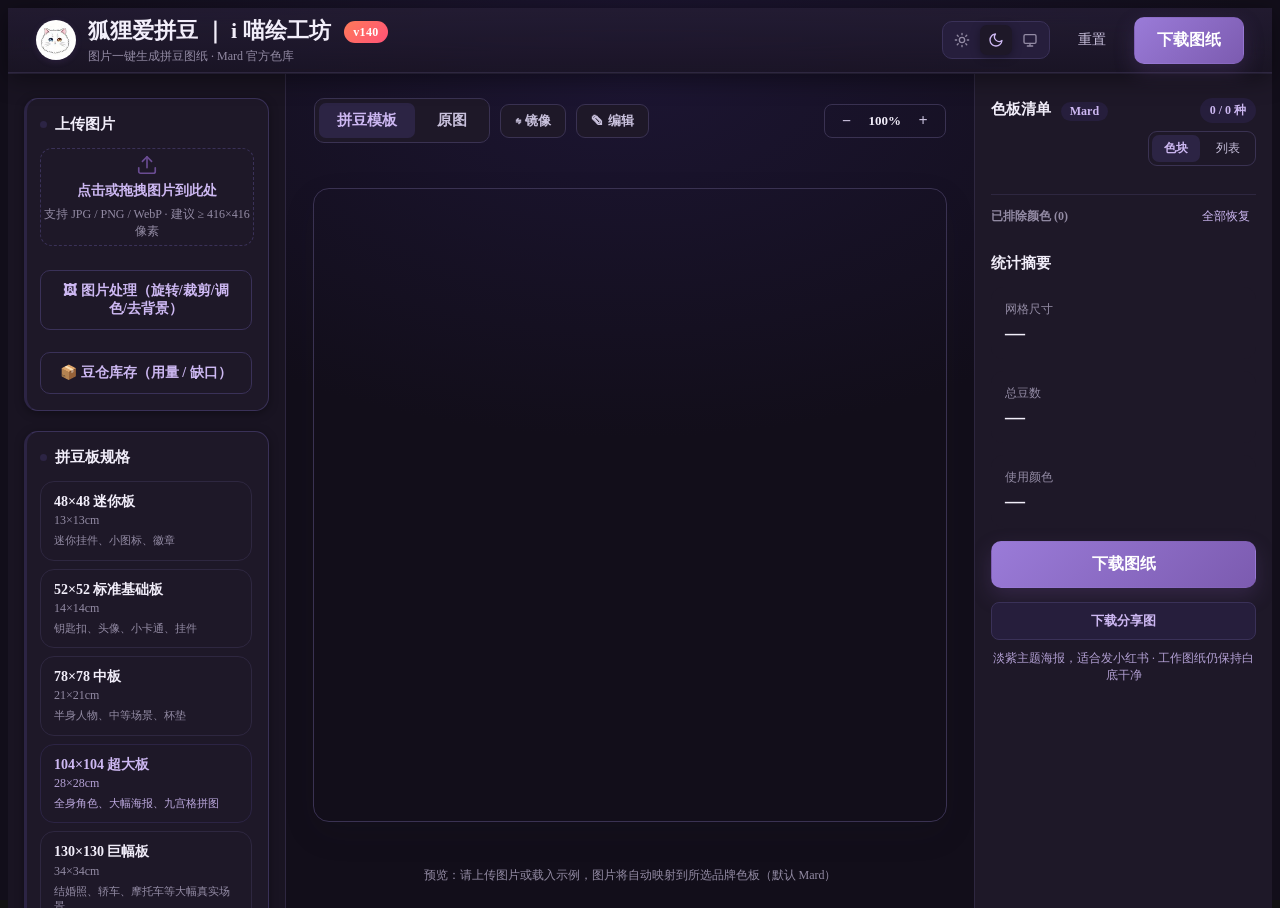
==== commit b569db7d: "fix: 修复下载图纸失败 — 采购清单区块 listPad 未定义导致 buildExportCanvas 崩溃" ====
--- a/docs/index.html
+++ b/docs/index.html
@@ -1,6009 +1,5343 @@
-<!DOCTYPE html>
-<html lang="zh-CN">
-<head>
-  <meta charset="UTF-8" />
-  <meta http-equiv="Cache-Control" content="no-cache, no-store, must-revalidate" />
-  <meta http-equiv="Pragma" content="no-cache" />
-  <meta http-equiv="Expires" content="0" />
-  <meta name="viewport" content="width=device-width, initial-scale=1.0, maximum-scale=3.0, viewport-fit=cover" />
-  <title>狐狸爱拼豆 ｜ i 喵绘工坊 · 一键生成拼豆图纸</title>
-  <link rel="icon" type="image/x-icon" href="[data-uri]" />
-  <link rel="icon" type="image/png" sizes="64x64" href="[data-uri]" />
-  <style>
---accent:#E8E0F8;--accent-ink:#6A4C93;--accent-soft:#F6F2FC;--accent-line:#E2D8F2;--accent-hover:#EFE8F8;--accent-grad:linear-gradient(135deg,#8B6FC0 0%,#6A4C93 100%);--bg:#FBF9FE;--bg-grad-1:#EFE7FA;--bg-grad-2:#FBF9FE;--side:#F4EEFB;--ink:#1B1822;--ink2:#574F63;--ink3:#847E92;--line:#E6DEF2;--line2:#DBCFF2;--card:var(--accent-soft);--white:#FFFFFF;--shadow-sm:0 2px 10px rgba(33,30,43,.07);--shadow-md:0 10px 28px rgba(33,30,43,.09);--shadow-lg:0 22px 50px rgba(33,30,43,.12);--sans:system-ui,-apple-system,'PingFang SC','Microsoft YaHei',sans-serif;--mono:'SF Mono','Cascadia Code',ui-monospace,Consolas,monospace;}*{box-sizing:border-box;margin:0;padding:0;}html,body{height:100%;}body{font-family:var(--sans);background:radial-gradient(1000px 520px at 50% -8%,var(--bg-grad-1),transparent 62%),linear-gradient(180deg,var(--bg-grad-2),var(--bg));background-attachment:fixed;color:var(--ink);display:flex;flex-direction:column;height:100vh;overflow:hidden;-webkit-font-smoothing:antialiased;}.topbar{height:64px;background:rgba(255,255,255,0.72);backdrop-filter:blur(14px) saturate(160%);-webkit-backdrop-filter:blur(14px) saturate(160%);background-image:linear-gradient(180deg,rgba(255,255,255,0.55),rgba(246,241,251,0.35));border-bottom:1px solid var(--line);box-shadow:0 6px 24px rgba(33,30,43,.07);display:flex;align-items:center;justify-content:space-between;padding:0 28px;flex-shrink:0;position:relative;z-index:20;}.brand{display:flex;align-items:center;gap:12px;}.brand-logo-img{width:40px;height:40px;border-radius:50%;object-fit:cover;box-shadow:0 2px 6px rgba(106,76,147,0.22);}.brand-text{display:flex;flex-direction:column;gap:2px;}.brand-name{font-size:22px;font-weight:700;color:var(--ink);}.brand-sub{font-size:12px;color:var(--ink3);}.ver-badge{display:none;margin-left:8px;padding:2px 9px;font-size:12px;font-weight:600;line-height:1.5;color:#fff;background:linear-gradient(135deg,#FF7A59,#FF5277);border-radius:999px;vertical-align:middle;letter-spacing:.4px;}.top-right{display:flex;align-items:center;gap:12px;}.palette-seg{display:flex;align-items:center;gap:6px;}.palette-select{max-width:180px;padding:6px 8px;font-size:12px;border-radius:9px;border:1px solid var(--line);background:var(--white);color:var(--ink2);cursor:pointer;}.btn-ghost.sm{padding:6px 10px;font-size:12px;}@media (max-width:720px){.palette-seg{display:none;}}.btn-primary{background:var(--accent-grad);color:#fff;border:1px solid transparent;border-radius:10px;padding:12px 22px;font-size:16px;font-weight:700;cursor:pointer;font-family:var(--sans);box-shadow:0 8px 20px rgba(106,76,147,0.28);transition:transform .12s,box-shadow .15s,filter .15s;}.btn-primary:hover{filter:brightness(1.05);box-shadow:0 12px 26px rgba(106,76,147,0.34);transform:translateY(-1px);}.btn-primary.full,.btn-outline.full,.btn-ghost.full{width:100%;justify-content:center;}.btn-ghost{background:transparent;color:var(--ink2);border:none;padding:8px 16px;font-size:14px;font-weight:500;cursor:pointer;font-family:var(--sans);border-radius:8px;}.btn-ghost:hover{background:var(--side);}.btn-ghost.icon{width:34px;height:34px;padding:0;border-radius:50%;font-size:16px;font-weight:700;line-height:1;color:var(--accent-ink);border:1.5px solid var(--line2);}.btn-ghost.icon:hover{background:var(--accent-soft);}.btn-outline{background:var(--white);color:var(--accent-ink);border:1px solid var(--accent-line);border-radius:10px;padding:11px 16px;font-size:14px;font-weight:600;cursor:pointer;font-family:var(--sans);display:flex;align-items:center;justify-content:center;transition:background .15s;}.btn-outline:hover{background:var(--accent-soft);}.btn-soft{background:var(--accent-soft);color:var(--accent-ink);border:1px solid var(--accent-line);border-radius:8px;padding:9px 16px;font-size:13px;font-weight:600;cursor:pointer;font-family:var(--sans);display:flex;align-items:center;justify-content:center;transition:background .15s;}.btn-soft:hover{background:var(--accent-hover);}.share-hint{font-size:11.5px;color:var(--accent-ink);text-align:center;line-height:1.5;opacity:.85;margin:-4px 2px 2px;}.divider{height:1px;background:var(--line);flex-shrink:0;}.body{display:flex;flex:1;min-height:0;}.sidebar{overflow-y:auto;flex-shrink:0;}.sidebar.left{width:245px;background:var(--side);padding:24px 16px;display:flex;flex-direction:column;gap:20px;border-right:1px solid var(--line);}.sidebar.right{width:265px;background:var(--white);padding:24px 16px;display:flex;flex-direction:column;gap:14px;border-left:1px solid var(--line);}.block{display:flex;flex-direction:column;gap:14px;background:var(--white);border:1px solid var(--accent-line);border-radius:14px;padding:16px;box-shadow:var(--shadow-sm);}.block.primary{border-left:3px solid var(--accent);padding-left:13px;}.block-label{font-size:15px;font-weight:700;color:var(--ink);display:flex;align-items:center;gap:8px;}.block-label::before{content:'';width:7px;height:7px;border-radius:50%;background:var(--accent);flex-shrink:0;}#mode-seg{width:100%;}#mode-seg .seg-item{flex:1;padding:10px 6px;font-size:14px;font-weight:600;line-height:1.25;}.mode-desc{font-size:12.5px;line-height:1.6;color:var(--ink3);}.block.collapsible .block-label{cursor:pointer;user-select:none;justify-content:space-between;padding:4px 0;}.block.collapsible .block-label::after{content:"▾";font-size:10px;color:var(--ink3);transition:transform .2s;margin-left:8px;}.block.collapsible.collapsed .block-label::after{transform:rotate(-90deg);}.block.collapsible .block-body{display:flex;flex-direction:column;gap:14px;transition:opacity .2s;}.block.collapsible.collapsed .block-body{display:none;}.block.collapsible.collapsed{gap:0;}.upload-zone{display:flex;flex-direction:column;align-items:center;justify-content:center;gap:6px;width:100%;height:96px;background:var(--white);border-radius:12px;border:1.5px dashed var(--accent-line);cursor:pointer;text-align:center;transition:background .15s,border-color .15s;}.upload-zone:hover,.upload-zone.drag{background:var(--accent-soft);border-color:var(--accent);}.upload-main{font-size:14px;font-weight:600;color:var(--accent-ink);}.upload-hint{font-size:12px;color:var(--ink3);}.slider-row{display:flex;flex-direction:column;gap:10px;}.slider-top{display:flex;justify-content:space-between;align-items:center;}.slider-name{font-size:13px;color:var(--ink);font-weight:500;}.slider-val{font-size:13px;font-weight:600;color:var(--accent-ink);font-family:var(--mono);}.slider-hint{font-size:11px;color:var(--ink3);line-height:1.45;padding:2px 0 0;}.slider-scale{display:flex;justify-content:space-between;font-family:var(--mono);font-size:11px;color:var(--ink3);}.range{-webkit-appearance:none;appearance:none;width:100%;height:6px;border-radius:3px;background:var(--line);outline:none;}.range::-webkit-slider-thumb{-webkit-appearance:none;appearance:none;width:18px;height:18px;border-radius:50%;background:#fff;border:3px solid var(--accent-ink);cursor:pointer;box-shadow:0 2px 4px rgba(0,0,0,.18);}.range::-moz-range-thumb{width:18px;height:18px;border-radius:50%;background:#fff;border:3px solid var(--accent-ink);cursor:pointer;}.help-text{font-size:12px;color:var(--ink3);line-height:1.5;}.help-text.tight{margin-top:-6px;}.help-inline{display:block;font-size:11px;color:var(--ink3);font-weight:400;margin-top:2px;}.toggle-row{display:flex;align-items:center;justify-content:space-between;height:44px;}.toggle-name{font-size:14px;color:var(--ink);font-weight:500;}.switch{position:relative;width:44px;height:24px;display:inline-block;cursor:pointer;}.switch input{opacity:0;width:0;height:0;}.switch .knob{position:absolute;inset:0;background:var(--line);border-radius:12px;transition:background .2s;}.switch .knob::before{content:"";position:absolute;width:18px;height:18px;left:3px;top:3px;background:#fff;border-radius:50%;transition:transform .2s;box-shadow:0 1px 2px rgba(0,0,0,.2);}.switch input:checked + .knob{background:var(--accent-ink);}.switch input:checked + .knob::before{transform:translateX(20px);}.toggle-row.disabled .toggle-name{color:var(--ink3);}.toggle-row.disabled .switch{cursor:not-allowed;}.toggle-row.disabled .switch input:disabled + .knob{background:#E5E3E8;}.toggle-row.disabled .switch input:disabled + .knob::before{background:#F7F7F8;box-shadow:0 1px 2px rgba(0,0,0,.08);}.field{display:flex;flex-direction:column;gap:8px;}.field-line{display:flex;align-items:center;gap:8px;}.field-name{font-size:13px;color:var(--ink);font-weight:500;}.select{width:100%;padding:8px 10px;border-radius:8px;border:1px solid var(--line);background:#fff;font-size:14px;font-weight:600;color:var(--ink);cursor:pointer;}.select:focus{outline:none;border-color:var(--accent-ink);}.field-unit{font-size:12px;color:var(--ink3);}.num-input{width:56px;padding:5px 8px;border-radius:8px;border:1px solid var(--line);background:#fff;font-size:13px;font-weight:600;color:var(--ink);font-family:var(--mono);text-align:center;}.num-input:focus{outline:none;border-color:var(--accent-ink);}.seg{display:flex;gap:4px;padding:4px;border-radius:10px;background:#fff;border:1px solid var(--line2);width:fit-content;}.seg-item{border:none;background:transparent;padding:6px 14px;border-radius:7px;font-size:13px;font-weight:500;color:var(--ink2);cursor:pointer;font-family:var(--sans);transition:all .15s;}.seg-item.active{background:var(--accent);color:var(--accent-ink);font-weight:600;}.seg-sm{padding:3px;border-radius:9px;}.seg-sm .seg-item{padding:5px 12px;font-size:12px;}#board-pills{display:flex;flex-direction:column;gap:8px;}.board-card{width:100%;padding:11px 13px;border-radius:14px;border:1px solid var(--line);background:#fff;text-align:left;cursor:pointer;transition:all .15s;box-sizing:border-box;font-family:var(--sans);}.board-card:hover{border-color:var(--accent-line);background:var(--accent-soft);}.board-card.active{background:var(--accent);border-color:var(--accent);}.board-card-title{font-size:14px;font-weight:700;color:var(--ink);line-height:1.3;}.board-card.active .board-card-title{color:var(--accent-ink);}.board-card-size{font-size:12px;font-weight:500;color:var(--ink3);margin-top:2px;}.board-card.active .board-card-size{color:var(--accent-ink);opacity:0.85;}.board-card-use{font-size:11px;font-weight:500;color:var(--ink3);margin-top:5px;line-height:1.4;}.board-card.active .board-card-use{color:var(--accent-ink);opacity:0.9;}.canvas-area{flex:1;display:flex;flex-direction:column;background:radial-gradient(900px 520px at 50% 0%,var(--bg-grad-1),transparent 70%),var(--bg);padding:24px 28px;gap:16px;min-width:0;}.canvas-toolbar{display:flex;justify-content:space-between;align-items:center;}.zoom{display:flex;align-items:center;gap:10px;padding:4px 10px;border-radius:8px;border:1px solid var(--line2);}.zoom-btn{width:24px;height:24px;border:none;background:transparent;font-size:16px;font-weight:600;color:var(--ink2);cursor:pointer;font-family:var(--sans);}.zoom-val{font-size:13px;font-weight:600;color:var(--ink);font-family:var(--mono);}.canvas-wrap{position:relative;flex:1;display:flex;align-items:center;justify-content:center;min-height:0;}#bead-canvas{border-radius:16px;box-shadow:0 12px 32px rgba(33,30,43,.10);border:1px solid var(--line2);max-width:100%;max-height:100%;image-rendering:pixelated;image-rendering:-webkit-optimize-contrast;image-rendering:crisp-edges;cursor:default;}.canvas-wrap.editing #bead-canvas{cursor:crosshair;}.canvas-hint{font-size:12px;color:var(--ink3);text-align:center;}.panel-head{display:flex;justify-content:space-between;align-items:center;}.panel-title{font-size:15px;font-weight:700;color:var(--ink);}.brand-tag{display:inline-block;margin-left:6px;padding:2px 9px;border-radius:10px;background:var(--accent-soft);color:var(--accent-ink);font-size:12px;font-weight:600;vertical-align:middle;}.brand-pills{flex-wrap:wrap;}.stats-title{margin-top:6px;}.badge{padding:4px 10px;border-radius:20px;background:var(--accent-soft);color:var(--accent-ink);font-size:12px;font-weight:600;}.palette-viewbar{display:flex;justify-content:flex-end;margin-top:-6px;}.palette-list{display:flex;flex-direction:column;gap:8px;}.palette-list.grid{display:grid;grid-template-columns:repeat(5,1fr);gap:8px;}.palette-chip{position:relative;display:flex;align-items:center;justify-content:center;aspect-ratio:1 / 1;border-radius:8px;background:#fff;border:1px solid var(--line);cursor:pointer;transition:background .15s;}.palette-chip:hover{background:var(--side);}.palette-chip.selected{background:var(--accent-soft);outline:1px solid var(--accent-line);}.palette-chip .swatch{position:relative;width:calc(100% - 8px);height:calc(100% - 8px);border-radius:5px;border:1px solid var(--line);display:flex;align-items:center;justify-content:center;font-size:10px;font-weight:700;font-family:var(--mono);text-shadow:0 1px 2px rgba(0,0,0,.15);}.palette-chip .pcx{position:absolute;top:3px;left:3px;width:16px;height:16px;border:none;background:rgba(255,255,255,.92);border-radius:50%;font-size:11px;color:var(--accent-ink);cursor:pointer;display:none;align-items:center;justify-content:center;line-height:1;z-index:1;}.palette-chip:hover .pcx{display:flex;}.color-row{display:flex;align-items:center;justify-content:space-between;height:30px;gap:10px;cursor:pointer;padding:0 4px;border-radius:6px;}.color-row:hover{background:var(--side);}.color-row.selected{background:var(--accent-soft);outline:1px solid var(--accent-line);}.cr-left{display:flex;align-items:center;gap:10px;min-width:0;}.swatch{width:20px;height:20px;border-radius:5px;border:1px solid var(--line);flex-shrink:0;}.cr-name{font-size:13px;color:var(--ink);font-weight:500;white-space:nowrap;overflow:hidden;text-overflow:ellipsis;}.cr-right{display:flex;align-items:center;gap:8px;flex-shrink:0;}.cr-count{font-size:12px;font-weight:600;color:var(--ink2);font-family:var(--mono);}.prop-bar{width:56px;height:6px;background:#EFEAE6;border-radius:3px;overflow:hidden;}.prop-fill{height:6px;border-radius:3px;}.cr-exclude{font-size:12px;color:var(--accent-ink);font-weight:500;background:none;border:none;cursor:pointer;padding:2px 4px;}.excluded{border-top:1px solid var(--line);padding-top:12px;display:flex;flex-direction:column;gap:8px;}.ex-head{display:flex;justify-content:space-between;align-items:center;}.ex-title{font-size:12px;font-weight:600;color:var(--ink3);}.ex-restore-all{font-size:12px;color:var(--accent-ink);background:none;border:none;cursor:pointer;font-weight:500;}.ex-list{display:flex;flex-direction:column;gap:6px;}.ex-row{display:flex;align-items:center;justify-content:space-between;height:30px;gap:10px;}.ex-left{display:flex;align-items:center;gap:10px;}.ex-name{font-size:13px;color:var(--ink3);font-weight:500;}.ex-restore{font-size:12px;color:var(--accent-ink);background:none;border:none;cursor:pointer;font-weight:500;}.stats-grid{display:flex;flex-direction:column;gap:12px;}.stat-card{background:var(--card);border-radius:12px;padding:14px;}.stat-label{font-size:12px;color:var(--ink3);}.stat-val{font-size:20px;font-weight:700;color:var(--ink);font-family:var(--mono);margin-top:4px;}.modal-backdrop{position:fixed;inset:0;background:rgba(33,30,43,.45);display:flex;align-items:center;justify-content:center;z-index:100;}.modal-backdrop[hidden]{display:none;}.modal-card{width:440px;max-height:90vh;overflow-y:auto;background:#fff;border-radius:16px;padding:24px;box-shadow:0 20px 40px rgba(33,30,43,.3);display:flex;flex-direction:column;gap:14px;}.modal-head{display:flex;justify-content:space-between;align-items:center;}.modal-title{font-size:17px;font-weight:700;}.modal-close{width:28px;height:28px;border:none;background:var(--side);border-radius:8px;font-size:14px;color:var(--ink2);cursor:pointer;}.modal-div{height:1px;background:var(--line);}.modal-row{display:flex;align-items:center;justify-content:space-between;min-height:40px;}.modal-row.sub{height:auto;}.modal-row-name{font-size:14px;color:var(--ink);font-weight:500;}.modal-row-name.sm{font-size:12px;color:var(--ink3);}.modal-sub{border:1px solid var(--line2);border-radius:10px;padding:8px 12px;display:flex;flex-direction:column;gap:10px;}.grid-colors{display:flex;gap:10px;}.gc{width:26px;height:26px;border-radius:13px;border:2px solid transparent;cursor:pointer;}.modal-btns{display:flex;gap:12px;margin-top:4px;}.tool-btn{display:inline-flex;align-items:center;gap:6px;padding:7px 14px;border-radius:9px;border:1px solid var(--line2);background:#fff;font-size:13px;font-weight:600;color:var(--ink2);cursor:pointer;font-family:var(--sans);transition:all .15s;}.tool-btn:hover{background:var(--accent-soft);}.tool-btn.active{background:var(--accent);color:var(--accent-ink);border-color:var(--accent);box-shadow:0 6px 14px rgba(106,76,147,0.18);}.tool-left{display:flex;align-items:center;gap:10px;flex-wrap:wrap;}#view-seg .seg-item{padding:8px 18px;font-size:15px;font-weight:700;}@media (max-width:1024px){body{overflow:auto;}.body{flex-direction:column;overflow-y:auto;min-height:0;}.sidebar{overflow:visible;}.sidebar.left,.sidebar.right{width:100%;}.canvas-area{order:-1;min-height:72vh;}.canvas-wrap{min-height:52vh;}}@media (max-width:640px){.topbar{height:auto;min-height:56px;flex-wrap:wrap;gap:8px;padding:10px 14px;}.brand-name{font-size:18px;}.brand-sub{font-size:11px;}.top-right{gap:8px;}.btn-primary{padding:10px 16px;font-size:15px;}.canvas-area{padding:16px 14px;}.canvas-toolbar{flex-wrap:wrap;gap:10px;}.sidebar.left,.sidebar.right{padding:16px 12px;}#board-pills{display:grid;grid-template-columns:1fr 1fr;gap:8px;}.board-card{padding:8px 10px;}.board-card-title{font-size:13px;}.board-card-size{font-size:11px;}.board-card-use{font-size:10px;}.block.collapsible{gap:14px;}#view-seg .seg-item{padding:6px 12px;font-size:13px;font-weight:600;}.tool-btn{padding:6px 10px;font-size:12px;}}.edit-overlay{position:fixed;inset:0;z-index:100;background:rgba(33,30,43,0.55);display:flex;flex-direction:column;backdrop-filter:blur(2px);}.edit-overlay[hidden]{display:none;}.edit-head{display:flex;align-items:center;gap:14px;padding:10px 18px;background:var(--white);border-bottom:1px solid var(--line2);box-shadow:0 2px 10px rgba(0,0,0,0.06);}.edit-title{font-size:17px;font-weight:700;color:var(--ink);}.edit-tip{font-size:13px;color:var(--ink3);}.edit-sel{font-size:13px;font-weight:600;color:var(--accent-ink);background:var(--accent-soft);border:1px solid var(--accent-line);padding:4px 10px;border-radius:20px;}.edit-tool{display:flex;align-items:center;gap:8px;}.edit-tool-label{font-size:13px;color:var(--ink3);}.edit-paint-color{font-size:13px;font-weight:600;color:var(--accent-ink);background:var(--accent-soft);border:1px solid var(--accent-line);padding:4px 10px;border-radius:20px;}.edit-tool .seg{background:var(--bg);}.edit-btn{padding:8px 18px;border-radius:10px;border:1px solid var(--accent-line);background:var(--white);color:var(--accent-ink);font-size:14px;font-weight:600;cursor:pointer;}.edit-btn:hover{background:var(--accent-soft);}.edit-btn.primary{background:var(--accent);color:var(--accent-ink);border-color:var(--accent-line);padding:10px 26px;font-size:15px;font-weight:700;border-radius:12px;}.edit-btn.primary:hover{background:var(--accent-soft);}.edit-body{flex:1;display:flex;min-height:0;background:var(--bg);}.edit-colors{width:280px;min-width:280px;max-width:280px;flex-shrink:0;background:var(--white);border-right:1px solid var(--line2);display:flex;flex-direction:column;min-height:0;}.edit-colors-head{padding:12px 14px;font-size:13px;font-weight:700;color:var(--ink);border-bottom:1px solid var(--line);background:var(--accent-soft);}.edit-colors-grid{flex:1;overflow-y:auto;padding:8px;display:grid;grid-template-columns:repeat(8,1fr);gap:5px;align-content:start;}.edit-color-item{cursor:pointer;border-radius:7px;padding:0;border:1px solid transparent;transition:border-color .12s,transform .12s;}.edit-color-item:hover{border-color:var(--accent-ink);transform:translateY(-1px);}.edit-color-item .ec-sw{position:relative;width:100%;aspect-ratio:1 / 1;border-radius:6px;border:1px solid rgba(0,0,0,0.12);display:flex;align-items:center;justify-content:center;overflow:hidden;}.edit-color-item .ec-id{font-size:11px;line-height:1;font-weight:700;font-family:var(--mono);text-shadow:0 0 2px rgba(0,0,0,0.5);pointer-events:none;white-space:nowrap;}.edit-replace{padding:10px 12px;border-bottom:1px solid var(--line);background:var(--white);display:flex;flex-direction:column;gap:8px;}.edit-replace-head{font-size:13px;font-weight:700;color:var(--ink);}.edit-replace-row{display:flex;align-items:center;gap:6px;}.edit-replace-sel{flex:1;min-width:0;padding:6px 8px;font-size:12px;font-family:var(--mono);border:1px solid var(--accent-line);border-radius:7px;background:var(--white);color:var(--ink);cursor:pointer;}.edit-replace-arrow{color:var(--ink3);font-weight:700;flex-shrink:0;}.edit-replace-info{font-size:12px;color:var(--ink3);}.edit-replace-btn{width:100%;padding:9px;font-size:13px;font-weight:700;cursor:pointer;border:1px solid var(--accent-ink);border-radius:8px;background:var(--accent);color:var(--accent-ink);}.edit-replace-btn:hover{background:var(--accent-soft);}.edit-canvas-viewport{position:relative;flex:1;overflow:hidden;background:repeating-conic-gradient(#F3EFFA 0% 25%,#FBF9FE 0% 50%) 0 0 / 28px 28px;cursor:default;touch-action:none;}.edit-canvas-viewport.pan-mode{cursor:grab;}.edit-canvas-viewport.panning{cursor:grabbing;}.edit-canvas-stage{position:absolute;left:0;top:0;transform-origin:0 0;will-change:transform;box-shadow:0 6px 26px rgba(0,0,0,0.12);border-radius:6px;}.edit-canvas-stage > canvas{position:absolute;left:0;top:0;display:block;}#edit-overlay-canvas{position:absolute;left:0;top:0;pointer-events:none;}.edit-view-hint{position:absolute;left:50%;top:14px;transform:translateX(-50%);z-index:2;max-width:calc(100% - 28px);text-align:center;font-size:12px;color:var(--ink3);background:rgba(255,255,255,0.82);border:1px solid var(--line2);padding:5px 10px;border-radius:8px;pointer-events:none;}.edit-actions{position:absolute;right:14px;bottom:14px;display:flex;gap:10px;align-items:center;z-index:3;}.edit-reset-btn{position:absolute;right:14px;top:14px;z-index:3;font-size:12px;color:var(--ink3);background:rgba(255,255,255,0.9);border:1px solid var(--line2);padding:5px 10px;border-radius:8px;cursor:pointer;}.edit-reset-btn:hover{background:#fff;color:var(--ink);}@media (max-width:820px){.edit-body{flex-direction:column;}.edit-colors{width:100%;min-width:0;max-width:none;height:auto;max-height:46vh;border-right:none;border-bottom:1px solid var(--line2);overflow-y:auto;}.edit-colors-grid{grid-template-columns:repeat(8,1fr);flex:none;}.edit-view-hint{display:none;}}.canvas-wrap.processing::after{content:'';position:absolute;inset:0;background:rgba(255,255,255,0.3);border-radius:16px;pointer-events:none;animation:pulse-fade 0.8s ease-in-out infinite;}@keyframes pulse-fade{0%,100%{opacity:0.2;}50%{opacity:0.5;}}.btn-primary:active,.btn-outline:active,.btn-soft:active,.tool-btn:active{transform:scale(0.97);}.btn-primary,.btn-outline,.btn-soft,.tool-btn{transition:background .15s,transform .08s;}.board-card:active{transform:scale(0.98);}.prep-card{max-width:520px;}.prep-preview-wrap{position:relative;width:100%;aspect-ratio:1 / 1;max-height:460px;background:repeating-conic-gradient(#f0ecf6 0% 25%,#faf8fd 0% 50%) 50% / 22px 22px;border-radius:12px;overflow:hidden;display:flex;align-items:center;justify-content:center;touch-action:none;user-select:none;}.prep-preview-wrap canvas{image-rendering:auto;}.prep-preview-wrap canvas{position:absolute;left:50%;top:50%;transform:translate(-50%,-50%);max-width:100%;max-height:100%;}#prep-overlay{cursor:crosshair;}.prep-preview-hint{position:absolute;left:50%;bottom:8px;transform:translateX(-50%);background:rgba(40,30,60,.55);color:#fff;font-size:11px;padding:3px 10px;border-radius:999px;pointer-events:none;white-space:nowrap;}.prep-auto-seg{width:100%;margin-top:14px;padding:12px 14px;font-size:15px;font-weight:600;border-radius:11px;border:none;cursor:pointer;background:linear-gradient(135deg,var(--accent),var(--accent-ink));color:#fff;box-shadow:0 8px 20px rgba(106,76,147,.30);transition:transform .12s,box-shadow .12s,filter .12s;}.prep-auto-seg:hover{transform:translateY(-1px);filter:brightness(1.04);box-shadow:0 12px 26px rgba(106,76,147,.4);}.prep-auto-seg:active{transform:translateY(0);}.prep-seg-status{margin-top:10px;font-size:12px;color:var(--ink3);text-align:center;}.prep-results{margin-top:14px;border-top:1px dashed var(--line);padding-top:12px;}.prep-results-head{display:flex;justify-content:space-between;align-items:center;gap:8px;margin-bottom:10px;}.prep-results-title{font-size:13px;font-weight:600;color:var(--ink2);}.prep-results-actions{display:flex;flex-wrap:wrap;gap:8px;}.prep-seg-all,.prep-seg-exportall{padding:5px 12px;font-size:12px;font-weight:600;border-radius:9px;border:1px solid var(--line);background:var(--accent-soft);color:var(--accent-ink);cursor:pointer;transition:transform .12s,filter .12s;}.prep-seg-all:hover,.prep-seg-exportall:hover{transform:translateY(-1px);filter:brightness(1.03);}.prep-seg-all:active,.prep-seg-exportall:active{transform:translateY(0);}.prep-subjects{display:flex;flex-wrap:wrap;gap:12px;}.subject-thumb{display:flex;flex-direction:column;align-items:center;gap:6px;padding:8px;border-radius:12px;background:var(--white);border:1px solid var(--line);}.subject-canvas{width:96px;height:96px;object-fit:contain;image-rendering:pixelated;background:repeating-conic-gradient(#f0ecf6 0% 25%,#faf8fd 0% 50%) 50% / 16px 16px;border-radius:8px;}.subject-label{font-size:11px;color:var(--ink3);text-align:center;margin-bottom:2px;}.subject-to-pixel{width:100%;min-width:0;}.prep-section{margin-top:14px;}.prep-section-title{font-size:13px;font-weight:600;color:var(--text);margin-bottom:8px;}.prep-btn-row{display:flex;flex-wrap:wrap;gap:8px;}.prep-btn{flex:1 1 auto;min-width:88px;padding:8px 10px;font-size:12px;border-radius:9px;border:1px solid var(--border);background:var(--bg-card);color:var(--text-soft);cursor:pointer;transition:background .15s,border-color .15s,color .15s;}.prep-btn:hover{background:var(--accent-soft);}.prep-btn.active{border-color:var(--accent);color:var(--accent);background:var(--accent-soft);font-weight:600;}.board-card{transition:all .15s,transform .08s;}.prep-section-title{color:var(--ink2);}.prep-btn{background:var(--white);color:var(--ink2);border:1px solid var(--line);}.prep-btn:hover{background:var(--accent-soft);}.prep-btn.active{border-color:var(--accent);color:var(--accent-ink);background:var(--accent-soft);font-weight:600;}.prep-protect-bar{display:flex;align-items:center;gap:8px;margin-top:12px;flex-wrap:wrap;}.prep-protect-bar .prep-btn{flex:0 0 auto;min-width:0;}.prep-protect-toggle.active{border-color:#2ECC71;color:#1E8C4E;background:rgba(46,204,113,.12);font-weight:600;}.prep-brush-label{font-size:12px;color:var(--ink2);}.prep-protect-bar .range.sm{flex:1 1 90px;min-width:80px;}.prep-protect-bar .prep-protect-clear{color:var(--ink2);}.seg-lightbox{position:fixed;inset:0;z-index:1000;display:flex;align-items:center;justify-content:center;background:rgba(0,0,0,0.72);padding:20px;}.seg-lightbox[hidden]{display:none;}.seg-lightbox-card{position:relative;max-width:92vw;max-height:88vh;display:flex;}.seg-lightbox-card img{max-width:92vw;max-height:88vh;border-radius:12px;box-shadow:0 12px 44px rgba(0,0,0,0.45);background-image:linear-gradient(45deg,#cfcfcf 25%,transparent 25%),linear-gradient(-45deg,#cfcfcf 25%,transparent 25%),linear-gradient(45deg,#fafafa 25%,transparent 25%),linear-gradient(-45deg,#fafafa 25%,transparent 25%);background-size:22px 22px;background-position:0 0,0 11px,11px -11px,-11px 0;}.seg-lightbox-close{position:absolute;top:-15px;right:-15px;width:34px;height:34px;border-radius:50%;border:none;background:#fff;color:#333;font-size:16px;line-height:1;cursor:pointer;box-shadow:0 2px 10px rgba(0,0,0,0.35);}.seg-lightbox-close:hover{background:#f0f0f0;}.theme-seg{display:inline-flex;align-items:center;gap:2px;padding:3px;border-radius:10px;background:var(--accent-soft);border:1px solid var(--accent-line);flex-shrink:0;}.theme-opt{width:32px;height:30px;display:inline-flex;align-items:center;justify-content:center;border:none;background:transparent;border-radius:7px;color:var(--ink3);cursor:pointer;transition:all .15s;}.theme-opt:hover{color:var(--accent-ink);background:var(--white);}.theme-opt.active{background:var(--white);color:var(--accent-ink);box-shadow:var(--shadow-sm);}[data-resolved="dark"]{color-scheme:dark;--accent:#2C2444;--accent-ink:#CDB8F2;--accent-soft:#261E3C;--accent-line:#3A3158;--accent-hover:#322A4C;--accent-grad:linear-gradient(135deg,#9A7BD8 0%,#7C5BB0 100%);--bg:#120E1A;--bg-grad-1:#1C1532;--bg-grad-2:#120E1A;--side:#191422;--ink:#F2EEFA;--ink2:#C8C0DC;--ink3:#938BA4;--line:#2E2740;--line2:#3A3252;--card:#211A30;--white:#1E1828;--shadow-sm:0 2px 10px rgba(0,0,0,.35);--shadow-md:0 10px 28px rgba(0,0,0,.45);--shadow-lg:0 22px 50px rgba(0,0,0,.55);}[data-resolved="dark"] .seg,[data-resolved="dark"] .board-card,[data-resolved="dark"] .select,[data-resolved="dark"] .num-input,[data-resolved="dark"] .tool-btn,[data-resolved="dark"] .modal-card,[data-resolved="dark"] .palette-chip,[data-resolved="dark"] .edit-color-item,[data-resolved="dark"] .stat-card{background:var(--white);}[data-resolved="dark"] .pcx{background:rgba(40,32,60,.92);color:var(--accent-ink);}[data-resolved="dark"] .edit-view-hint{background:rgba(18,12,28,.72);color:var(--ink2);}[data-resolved="dark"] .edit-reset-btn{background:rgba(40,32,60,.92);color:var(--ink2);}[data-resolved="dark"] .canvas-wrap.processing::after{background:rgba(18,14,26,.45);}[data-resolved="dark"] .edit-canvas-viewport{background:repeating-conic-gradient(#221B33 0% 25%,#181222 0% 50%) 0 0 / 28px 28px;}[data-resolved="dark"] .prep-preview-wrap{background:repeating-conic-gradient(#221B33 0% 25%,#181222 0% 50%) 50% / 22px 22px;}[data-resolved="dark"] .switch .knob::before{background:#E7E1F2;}[data-resolved="dark"] .range::-webkit-slider-thumb{background:var(--accent-ink);border-color:#fff;}[data-resolved="dark"] .range::-moz-range-thumb{background:var(--accent-ink);}[data-resolved="dark"] .topbar{background:rgba(30,24,40,0.72);background-image:linear-gradient(180deg,rgba(40,32,58,0.55),rgba(25,20,36,0.35));border-bottom-color:var(--line);box-shadow:0 6px 24px rgba(0,0,0,.4);}[data-resolved="dark"] .theme-seg{background:var(--accent-soft);}[data-resolved="dark"] .theme-opt.active{background:var(--white);}[data-resolved="dark"] .subject-canvas{background:repeating-conic-gradient(#221B33 0% 25%,#181222 0% 50%) 50% / 16px 16px;}.inv-card{max-width:480px;}.inv-summary{font-size:14px;color:var(--ink2);padding:11px 13px;background:var(--card);border:1px solid var(--line2);border-radius:10px;}.inv-summary b{color:var(--ink);font-family:var(--mono);}.inv-bad{color:#D6453E;font-weight:700;}.inv-ok{color:#2E9E5B;font-weight:700;}.inv-toolbar{display:flex;gap:8px;flex-wrap:wrap;align-items:center;}.inv-toolbar .btn-ghost{padding:7px 12px;font-size:13px;}.inv-list{display:flex;flex-direction:column;gap:6px;max-height:46vh;overflow-y:auto;padding-right:4px;}.inv-row{display:flex;align-items:center;gap:10px;padding:7px 10px;background:var(--white);border:1px solid var(--line2);border-left:3px solid transparent;border-radius:8px;transition:background .12s;}.inv-row.inv-deficit{border-left-color:#D6453E;background:rgba(214,69,62,0.07);}.inv-swatch{width:18px;height:18px;border-radius:4px;border:1px solid rgba(0,0,0,0.18);flex:none;}.inv-id{font-family:var(--mono);font-weight:700;color:var(--ink);width:42px;flex:none;}.inv-need{font-size:13px;color:var(--ink2);width:96px;flex:none;}.inv-need b{color:var(--ink);}.inv-stock{width:76px;padding:5px 8px;border:1px solid var(--line2);border-radius:6px;background:var(--bg);color:var(--ink);font-family:var(--mono);font-size:13px;}.inv-stock:focus{outline:none;border-color:var(--accent-ink);}.inv-gap{margin-left:auto;font-size:13px;font-weight:600;white-space:nowrap;}.inv-gap.bad{color:#D6453E;}.inv-gap.ok{color:#2E9E5B;}.inv-gap.na{color:var(--ink3);font-weight:400;}.inv-empty{color:var(--ink3);padding:22px;text-align:center;}.inv-hint{font-size:12px;color:var(--ink3);margin-right:auto;line-height:1.5;}[data-resolved="dark"] .inv-swatch{border-color:rgba(255,255,255,0.25);}[data-resolved="dark"] .inv-row.inv-deficit{background:rgba(214,69,62,0.16);}.onboard-mask{display:none;position:fixed;inset:0;z-index:99998;background:rgba(20,20,28,.62);backdrop-filter:blur(3px);-webkit-backdrop-filter:blur(3px);align-items:center;justify-content:center;padding:18px;box-sizing:border-box;}.onboard-mask.show{display:flex;}.onboard-card{width:100%;max-width:420px;background:var(--card);color:var(--ink);border:1px solid var(--line2);border-radius:16px;padding:24px 22px 16px;box-shadow:0 18px 50px rgba(0,0,0,.28);}.onboard-title{font-size:19px;font-weight:700;margin:0 0 4px;}.onboard-sub{font-size:13px;color:var(--ink2);margin:0 0 14px;}.onboard-steps{margin:0 0 16px;padding-left:20px;}.onboard-steps li{font-size:13.5px;line-height:1.7;color:var(--ink);margin-bottom:5px;}.onboard-steps b{color:var(--accent-ink);}.onboard-actions{display:flex;gap:10px;}.onboard-actions .btn-primary,.onboard-actions .btn-ghost{flex:1;padding:11px 14px;font-size:14px;border-radius:10px;cursor:pointer;border:none;}.onboard-actions .btn-primary{background:var(--accent-ink);color:#fff;font-weight:600;}.onboard-actions .btn-ghost{background:transparent;color:var(--ink2);border:1px solid var(--line2);}.onboard-foot{margin-top:12px;font-size:12px;color:var(--ink3);text-align:center;}[data-resolved="dark"] .inv-stock{background:var(--bg);}
-  </style>
-<script src="https://beacon.cdn.qq.com/sdk/4.5.9/beacon_web.min.js"></script>
-<script>
-(function(){
-  try{
-    var beacon=new BeaconAction({
-      appkey:'0WEB06U85YBSLJNL',
-      versionCode:'1.0.0',
-      channelID:'share',
-      delay:1000,
-      sessionDuration:30*60*1000,
-      isOversea:false,
-      needReportRqdEvent:false
-    });
-    beacon.onDirectUserAction('preview_page_view',{
-      'url':location.href,
-      'referrer':document.referrer,
-      'title':document.title,
-      'sandbox_id':'dcf382b4a68646398cfc8869002ebd59'
-    });
-  }catch(e){}
-})();
-</script>
-<script>
-(function(){
-  try {
-    var t = localStorage.getItem('foxbead-theme');
-    if (t !== 'light' && t !== 'dark' && t !== 'system') t = 'dark';
-    var dark = window.matchMedia && window.matchMedia('(prefers-color-scheme: dark)').matches;
-    var resolved = (t === 'dark') || (t === 'system' && dark) ? 'dark' : 'light';
-    var el = document.documentElement;
-    el.setAttribute('data-theme', t);
-    el.setAttribute('data-resolved', resolved);
-  } catch(e) {
-    document.documentElement.setAttribute('data-theme', 'light');
-    document.documentElement.setAttribute('data-resolved', 'light');
-  }
-})();
-</script></head>
-<body>
-  <!-- ===== TopBar ===== -->
-  <header class="topbar">
-    <div class="brand">
-      <img class="brand-logo-img" src="[data-uri]" alt="狐狸爱拼豆 ｜ i 喵绘工坊" />
-      <div class="brand-text">
-        <div class="brand-name">狐狸爱拼豆 ｜ i 喵绘工坊 <span class="ver-badge" id="ver-badge"></span></div>
-        <div class="brand-sub">图片一键生成拼豆图纸 · Mard 官方色库</div>
-      </div>
-    </div>
-    <div class="top-right">
-      <div class="theme-seg" id="theme-seg" role="group" aria-label="主题切换">
-        <button type="button" class="theme-opt" data-theme="light" title="浅色" aria-label="浅色">
-          <svg viewBox="0 0 24 24" width="16" height="16" fill="none" stroke="currentColor" stroke-width="2" stroke-linecap="round" stroke-linejoin="round"><circle cx="12" cy="12" r="4"/><path d="M12 2v2M12 20v2M4.9 4.9l1.4 1.4M17.7 17.7l1.4 1.4M2 12h2M20 12h2M4.9 19.1l1.4-1.4M17.7 6.3l1.4-1.4"/></svg>
-        </button>
-        <button type="button" class="theme-opt" data-theme="dark" title="深色" aria-label="深色">
-          <svg viewBox="0 0 24 24" width="16" height="16" fill="none" stroke="currentColor" stroke-width="2" stroke-linecap="round" stroke-linejoin="round"><path d="M21 12.8A9 9 0 1 1 11.2 3 7 7 0 0 0 21 12.8z"/></svg>
-        </button>
-        <button type="button" class="theme-opt" data-theme="system" title="跟随系统" aria-label="跟随系统">
-          <svg viewBox="0 0 24 24" width="16" height="16" fill="none" stroke="currentColor" stroke-width="2" stroke-linecap="round" stroke-linejoin="round"><rect x="3" y="4" width="18" height="13" rx="2"/><path d="M8 21h8M12 17v4"/></svg>
-        </button>
-      </div>
-      <div class="palette-seg" id="palette-seg" title="色板切换（默认 Mard 221；可导入其他品牌色板）">
-        <select id="palette-select" class="palette-select" aria-label="色板切换">
-          <option value="mard221">Mard 221（默认）</option>
-        </select>
-        <button id="palette-import" class="btn-ghost sm" title="导入品牌色板 JSON（{id,name,hex}[]）">导入</button>
-        <input id="palette-file" type="file" accept="application/json,.json" hidden />
-      </div>
-      <button id="btn-reset" class="btn-ghost">重置</button>
-      <button id="btn-download-top" class="btn-primary">下载图纸</button>
-    </div>
-  </header>
-
-  <div class="divider"></div>
-
-  <main class="body">
-    <!-- ===== Left Sidebar ===== -->
-    <aside class="sidebar left">
-      <section class="block primary">
-        <div class="block-label">上传图片</div>
-        <label id="upload-zone" class="upload-zone">
-          <svg viewBox="0 0 24 24" width="22" height="22" fill="none" stroke="#6A4C93" stroke-width="1.8" stroke-linecap="round" stroke-linejoin="round"><path d="M21 15v4a2 2 0 0 1-2 2H5a2 2 0 0 1-2-2v-4"/><polyline points="17 8 12 3 7 8"/><line x1="12" y1="3" x2="12" y2="15"/></svg>
-          <div class="upload-main">点击或拖拽图片到此处</div>
-          <div class="upload-hint" id="upload-hint">支持 JPG / PNG / WebP · 建议 ≥ 480×480 像素 · 也可 Ctrl+V 粘贴</div>
-        </label>
-        <input id="file-input" type="file" accept="image/*" style="position:absolute;width:1px;height:1px;padding:0;margin:-1px;overflow:hidden;clip:rect(0,0,0,0);border:0;left:-9999px;" />
-        <button id="btn-prep" class="btn-outline full" style="margin-top:10px;">🖼 图片处理（旋转/裁剪/调色/去背景）</button>
-        <button id="btn-inventory" class="btn-outline full" style="margin-top:8px;">📦 豆仓库存（用量 / 缺口）</button>
-      </section>
-
-      <section class="block primary">
-        <div class="block-label">拼豆板规格</div>
-        <div class="board-list" id="board-pills">
-          <button class="board-card" data-board="48">
-            <div class="board-card-title">48×48 迷你板</div>
-            <div class="board-card-size">13×13cm</div>
-            <div class="board-card-use">迷你挂件、小图标、徽章</div>
-          </button>
-          <button class="board-card" data-board="52">
-            <div class="board-card-title">52×52 标准基础板</div>
-            <div class="board-card-size">14×14cm</div>
-            <div class="board-card-use">钥匙扣、头像、小卡通、挂件</div>
-          </button>
-          <button class="board-card" data-board="78">
-            <div class="board-card-title">78×78 中板</div>
-            <div class="board-card-size">21×21cm</div>
-            <div class="board-card-use">半身人物、中等场景、杯垫</div>
-          </button>
-          <button class="board-card active" data-board="104">
-            <div class="board-card-title">104×104 超大板</div>
-            <div class="board-card-size">28×28cm</div>
-            <div class="board-card-use">全身角色、大幅海报、九宫格拼图</div>
-          </button>
-          <button class="board-card" data-board="130">
-            <div class="board-card-title">130×130 巨幅板</div>
-            <div class="board-card-size">34×34cm</div>
-            <div class="board-card-use">结婚照、轿车、摩托车等大幅真实场景</div>
-          </button>
-        </div>
-        <div class="help-text tight">按 2.6mm 小豆主流板子快速选择。小尺寸适合简单图案，大尺寸能还原更多细节。</div>
-      </section>
-
-      <section class="block primary">
-        <div class="block-label">效果模式</div>
-        <div class="seg" id="mode-seg">
-          <button class="seg-item" data-mode="cartoon">卡通</button>
-          <button class="seg-item active" data-mode="average">真实</button>
-        </div>
-        <div class="mode-desc" id="mode-desc">真实：颜色丰富、过渡自然，还原照片质感，适合猫狗、人像、风景。</div>
-        <div class="field-line" style="margin-top:14px;">
-          <span class="field-name">背景</span>
-        </div>
-        <div class="seg" id="bg-seg" style="margin-top:8px;">
-          <button class="seg-item" data-bg="black">黑底</button>
-          <button class="seg-item active" data-bg="white">白底</button>
-        </div>
-        <div class="help-text tight">设置画布底色：白底适合浅色主体，黑底适合深色主体。去背景功能会自动识别背景色，无需手动切换。</div>
-        <div class="toggle-row" style="margin-top:14px;">
-          <span class="toggle-name">自动去背景</span>
-          <label class="switch"><input id="toggle-removebg" type="checkbox" /><span class="knob"></span></label>
-        </div>
-        <div class="help-text tight">默认关：整张图都拼豆。打开后自动识别并抠掉纯色背景（白底/黑底均可自动识别），只保留主体豆子。<br>自动识别失败时，点下方按钮后在画布背景区域点一下即可手动指定背景色。</div>
-        <button id="btn-sample-bg" class="btn-ghost full" style="margin-top:4px;padding:6px 12px;font-size:12px;">手动取样背景色</button>
-    </section>
-
-    <section class="block collapsible collapsed">
-      <div class="block-label">参数调节</div>
-      <div class="block-body">
-        <div class="slider-row">
-          <div class="slider-top">
-            <span class="slider-name">网格尺寸</span>
-            <span id="grid-size-val" class="slider-val">104 × 104</span>
-          </div>
-          <input id="grid-size" class="range" type="range" min="5" max="130" value="104" step="1" />
-          <div class="slider-scale"><span>5</span><span>130</span></div>
-          <div class="help-text">决定拼豆的精细度：数值越大图案越清晰，需要的豆子也越多。如 52×52 = 2704 颗。</div>
-        </div>
-        <div class="toggle-row">
-          <span class="toggle-name">显示坐标数字</span>
-          <label class="switch"><input id="toggle-coords" type="checkbox" checked /><span class="knob"></span></label>
-        </div>
-        <div class="help-text tight">在画布左侧和底部显示坐标数字，方便对照图纸定位每颗豆。</div>
-        <div class="toggle-row">
-          <span class="toggle-name">正方形裁剪</span>
-          <label class="switch"><input id="toggle-crop" type="checkbox" /><span class="knob"></span></label>
-        </div>
-        <div class="help-text tight">自动把图片裁成正方形，避免人物/物体被拉伸变形；关闭则用原图比例。</div>
-        <div class="toggle-row">
-          <span class="toggle-name">显示网格线</span>
-          <label class="switch"><input id="toggle-gridlines" type="checkbox" checked /><span class="knob"></span></label>
-        </div>
-        <div class="help-text tight">在拼豆预览上叠加格子辅助线，方便对照每一颗豆的位置。</div>
-        <button id="btn-sample" class="btn-outline full">载入示例图片</button>
-        <div class="help-text tight">没有图？点这里载入内置示例，先看看生成效果。</div>
-        <button id="btn-sample-geo" class="btn-ghost full" style="margin-top:4px;">几何图案示例</button>
-        </div>
-      </section>
-
-      <section class="block collapsible collapsed">
-        <div class="block-label">色彩与处理</div>
-        <div class="block-body">
-        <div class="field">
-          <span class="field-name">色板</span>
-          <div class="help-text tight" id="brand-help">Mard 官方色库 共 221 色，图片自动映射到 Mard 色号。</div>
-        </div>
-        <div class="slider-row">
-          <div class="slider-top">
-            <span class="slider-name">杂色清理强度</span>
-            <span id="cleanup-val" class="slider-val">5</span>
-          </div>
-          <input id="cleanup" class="range" type="range" min="0" max="100" value="5" step="1" />
-          <div class="slider-scale"><span>0</span><span>100</span></div>
-          <div class="help-text tight">自动合并被孤立的杂色小点：数值越高，画面越纯净，但细节可能丢失。</div>
-        </div>
-        <div class="slider-row" style="margin-top:10px;">
-          <div class="slider-top">
-            <span class="slider-name">颜色数量上限</span>
-            <span id="max-colors-val" class="slider-val">64</span>
-          </div>
-          <input id="max-colors" class="range" type="range" min="4" max="64" value="64" step="1" />
-          <div class="slider-scale"><span>4</span><span>64</span></div>
-          <div class="help-text tight">切模式时自动设置：卡通 16 色/清理 10、真实 24 色/清理 5（130 巨幅板 30 色）、极致 32 色/清理 2。也可手动微调。</div>
-        <div class="toggle-row">
-          <span class="toggle-name">Floyd-Steinberg 抖动</span>
-          <label class="switch"><input id="toggle-dither" type="checkbox" /><span class="knob"></span></label>
-        </div>
-        <div class="help-text tight">默认关。开启后在有限色板下模拟更平滑的色彩过渡，适合渐变丰富的照片。效果：颜色过渡更自然，但颗粒感略增。</div>
-        </div>
-      </div>
-    </section>
-
-    <section class="block collapsible collapsed">
-      <div class="block-label">像素风描边</div>
-      <div class="block-body">
-        <div class="toggle-row">
-          <span class="toggle-name">像素描边</span>
-          <label class="switch"><input id="toggle-outline" type="checkbox" /><span class="knob"></span></label>
-        </div>
-        <div class="help-text tight">在颜色边界自动描出清晰轮廓线，呈现像素插画的干净线条感（替代豆包出图的描边效果）。可与卡通/真实模式叠加。</div>
-        <div class="slider-row" style="margin-top:12px;">
-          <div class="slider-top">
-            <span class="slider-name">描边强度</span>
-            <span id="outline-strength-val" class="slider-val">50</span>
-          </div>
-          <input id="outline-strength" class="range" type="range" min="0" max="100" value="50" step="1" />
-          <div class="slider-scale"><span>弱</span><span>强</span></div>
-          <div class="help-text tight">数值越大描出的轮廓越多越明显；越小只保留最强烈的边界。</div>
-        </div>
-        <div class="slider-row" style="margin-top:12px;">
-          <div class="slider-top">
-            <span class="slider-name">描边粗细</span>
-            <span id="outline-thickness-val" class="slider-val">1</span>
-          </div>
-          <input id="outline-thickness" class="range" type="range" min="1" max="4" value="1" step="1" />
-          <div class="slider-scale"><span>细</span><span>粗</span></div>
-          <div class="help-text tight">描边线条宽度（格数），1=单格细线，4=粗描边更醒目。</div>
-        </div>
-        <div class="field" style="margin-top:12px;">
-          <span class="field-name">描边颜色</span>
-          <select id="outline-color" class="select">
-            <option value="H7">黑</option>
-            <option value="H5">深灰</option>
-            <option value="H16">深棕</option>
-          </select>
-        </div>
-        <div class="help-text tight">轮廓线使用的豆色，默认黑；深色画面可选深灰/深棕与主体更协调。</div>
-      </div>
-    </section>
-    </aside>
-
-    <!-- ===== Center Canvas ===== -->
-    <section class="canvas-area">
-      <div class="canvas-toolbar">
-        <div class="tool-left">
-          <div class="seg" id="view-seg">
-            <button class="seg-item active" data-view="template">拼豆模板</button>
-            <button class="seg-item" data-view="original">原图</button>
-          </div>
-          <button id="btn-mirror" class="tool-btn" title="镜像翻转（左右）：预览 / 图纸同步翻转">⇋ 镜像</button>
-          <button id="btn-edit" class="tool-btn" title='编辑模式：点选单格换色，整片换色用「色号一键替换」'>✎ 编辑</button>
-          <!-- 放大预览暂缓：按钮和弹窗均移除，功能代码保留在 app.js 中，下周恢复 -->
-        </div>
-        <div class="zoom">
-          <button id="zoom-out" class="zoom-btn">−</button>
-          <span id="zoom-val" class="zoom-val">100%</span>
-          <button id="zoom-in" class="zoom-btn">+</button>
-        </div>
-      </div>
-
-      <div class="canvas-wrap" id="canvas-wrap">
-        <canvas id="bead-canvas" width="640" height="640"></canvas>
-      </div>
-
-      <div class="canvas-hint" id="canvas-hint">预览：请上传图片或载入示例，图片将自动映射到所选品牌色板（默认 Mard）</div>
-    </section>
-
-    <!-- ===== Right Panel ===== -->
-    <aside class="sidebar right">
-      <div class="panel-head">
-        <span class="panel-title">色板清单 <span class="brand-tag" id="brand-tag">Mard</span></span>
-        <span class="badge" id="palette-badge">0 / 0 种</span>
-      </div>
-      <div class="palette-viewbar">
-        <div class="seg seg-sm" id="palette-view-seg">
-          <button class="seg-item active" data-view="grid">色块</button>
-          <button class="seg-item" data-view="list">列表</button>
-        </div>
-      </div>
-      <div class="palette-list" id="palette-list"></div>
-
-      <div class="excluded" id="excluded" hidden>
-        <div class="ex-head">
-          <span class="ex-title">已排除颜色 (<span id="ex-count">0</span>)</span>
-          <button id="ex-restore-all" class="ex-restore-all">全部恢复</button>
-        </div>
-        <div class="ex-list" id="ex-list"></div>
-      </div>
-
-      <div class="panel-title stats-title">统计摘要</div>
-      <div class="stats-grid">
-        <div class="stat-card"><div class="stat-label">网格尺寸</div><div class="stat-val" id="stat-grid">—</div></div>
-        <div class="stat-card"><div class="stat-label">总豆数</div><div class="stat-val" id="stat-beads">—</div></div>
-        <div class="stat-card"><div class="stat-label">使用颜色</div><div class="stat-val" id="stat-colors">—</div></div>
-      </div>
-
-      <button id="btn-download" class="btn-primary full">下载图纸</button>
-      <button id="btn-share" class="btn-soft full">下载分享图</button>
-      <div class="share-hint">淡紫主题海报，适合发小红书 · 工作图纸仍保持白底干净</div>
-    </aside>
-  </main>
-
-  <!-- ===== Download Modal ===== -->
-  <div class="modal-backdrop" id="modal-backdrop" hidden>
-    <div class="modal-card">
-      <div class="modal-head">
-        <span class="modal-title">下载图纸设置</span>
-        <button class="modal-close" id="modal-close">✕</button>
-      </div>
-      <div class="modal-div"></div>
-
-      <div class="modal-row">
-        <span class="modal-row-name">显示网格线<small class="help-inline">拼豆图上叠加参考格线</small></span>
-        <label class="switch"><input id="m-gridlines" type="checkbox" checked /><span class="knob"></span></label>
-      </div>
-      <div class="modal-sub" id="m-grid-sub">
-        <div class="modal-row sub">
-          <span class="modal-row-name sm">网格线间隔 (每 N 格)</span>
-          <span class="slider-val" id="m-interval-val">10</span>
-        </div>
-        <input id="m-interval" class="range" type="range" min="2" max="20" value="10" step="1" />
-      </div>
-
-      <div class="modal-row">
-        <span class="modal-row-name">导出格式<small class="help-inline">SVG 无限放大不模糊（发别人推荐）；PNG 超高清位图</small></span>
-        <div class="seg seg-sm" id="format-seg">
-          <button class="seg-item" data-format="svg">矢量 SVG</button>
-          <button class="seg-item active" data-format="png">超高清 PNG</button>
-        </div>
-      </div>
-
-      <div class="modal-row">
-        <span class="modal-row-name">显示坐标数字<small class="help-inline">边缘标注行列号</small></span>
-        <label class="switch"><input id="m-coords" type="checkbox" /><span class="knob"></span></label>
-      </div>
-      <div class="modal-row">
-        <span class="modal-row-name">标注格内色号<small class="help-inline">每格写上色号，便于对照</small></span>
-        <label class="switch"><input id="m-showcode" type="checkbox" checked /><span class="knob"></span></label>
-      </div>
-      <div class="modal-row">
-        <span class="modal-row-name">包含色号统计<small class="help-inline">底部列出各色号与数量</small></span>
-        <label class="switch"><input id="m-stats" type="checkbox" checked /><span class="knob"></span></label>
-      </div>
-      <div class="modal-row">
-        <span class="modal-row-name">包含采购清单<small class="help-inline">按色系分组的购物清单</small></span>
-        <label class="switch"><input id="m-bom" type="checkbox" checked /><span class="knob"></span></label>
-      </div>
-      <div class="modal-row">
-        <span class="modal-row-name">分块多板导出<small class="help-inline">大图按 N×N 板切分，每块独立对照图+色号（拼大图不翻车）</small></span>
-        <label class="switch"><input id="m-blocks" type="checkbox" /><span class="knob"></span></label>
-      </div>
-      <div class="modal-sub" id="m-blocks-sub" style="display:none">
-        <div class="modal-row sub">
-          <span class="modal-row-name sm">每块尺寸 (格)</span>
-          <span class="slider-val" id="m-blocksize-val">29</span>
-        </div>
-        <input id="m-blocksize" class="range" type="range" min="15" max="40" value="29" step="1" />
-        <div class="modal-row sub">
-          <span class="modal-row-name sm">导出格式</span>
-          <div class="seg seg-sm" id="m-blocks-fmt-seg">
-            <button class="seg-item active" data-fmt="png">PNG</button>
-            <button class="seg-item" data-fmt="pdf">PDF（打印/发工厂）</button>
-          </div>
-        </div>
-      </div>
-
-      <div class="modal-btns">
-        <button id="m-cancel" class="btn-ghost full">取消</button>
-        <button id="m-confirm" class="btn-primary full">下载图纸</button>
-      </div>
-    </div>
-  </div>
-
-  <!-- v103: 编辑大图面板按用户草图调整——左色板+右大图，右下角确认按钮，去掉放大预览窗和缩放 -->
-  <div id="edit-overlay" class="edit-overlay" hidden>
-    <div class="edit-head">
-      <span class="edit-title">✎ 编辑模式</span>
-      <span class="edit-tip">点选格子换色 · 整片换色用上方"色号一键替换"</span>
-      <span class="edit-tool">
-        <span class="edit-tool-label">工具</span>
-        <span class="seg" id="edit-tool-seg">
-          <button class="seg-item active" data-tool="select">选择</button>
-          <button class="seg-item" data-tool="paint">手绘</button>
-        </span>
-        <span class="edit-paint-color" id="edit-paint-color">画笔：H7</span>
-      </span>
-      <span class="edit-sel" id="edit-selinfo">未选中</span>
-    </div>
-    <div class="edit-body">
-      <aside class="edit-colors">
-        <div class="edit-colors-head">色号区域 · Mard 221</div>
-        <div class="edit-replace">
-          <div class="edit-replace-head">色号一键替换</div>
-          <div class="edit-replace-row">
-            <select id="edit-replace-from" class="edit-replace-sel" title="把这张图里存在的某一个色号全部替换"></select>
-            <span class="edit-replace-arrow">→</span>
-            <select id="edit-replace-to" class="edit-replace-sel" title="替换成目标色号（默认白色，适合点眼睛高光）"></select>
-          </div>
-          <div class="edit-replace-info" id="edit-replace-info">打开图片后显示可替换色</div>
-          <button id="edit-replace-btn" class="edit-replace-btn">一键替换</button>
-        </div>
-        <div class="edit-colors-grid" id="edit-colors-grid"></div>
-      </aside>
-      <div class="edit-canvas-viewport" id="edit-canvas-viewport">
-        <div class="edit-canvas-stage" id="edit-canvas-stage">
-          <canvas id="edit-canvas"></canvas>
-          <canvas id="edit-overlay-canvas"></canvas>
-        </div>
-        <div class="edit-view-hint" id="edit-view-hint">100% · 滚轮缩放 · 右键/空格拖拽平移 · 双击选格</div>
-        <button id="edit-reset-btn" class="edit-reset-btn" title="复位视图（居中适应）">复位视图</button>
-        <div class="edit-actions">
-          <button id="edit-undo" class="edit-btn" title="撤销上一步操作">↩ 撤销</button>
-          <button id="edit-redo" class="edit-btn" title="重做已撤销的操作">↪ 重做</button>
-          <button id="edit-clear" class="edit-btn" title="清除所选格子的改色（还原为原色）">清除</button>
-          <button id="edit-exit" class="edit-btn primary">确认</button>
-        </div>
-      </div>
-    </div>
-  </div>
-
-  <!-- 品牌色卡弹窗已下线（白块 bug 待修，下周开放）；放大预览弹窗也已移除（暂缓）；使用说明弹窗已移除（用户不需要） -->
-
-  <!-- ===== 图片处理模块弹窗 ===== -->
-  <div class="modal-backdrop" id="prep-backdrop" hidden>
-    <div class="modal-card prep-card">
-      <div class="modal-head">
-        <span class="modal-title">图片处理</span>
-        <button class="modal-close" id="prep-close">✕</button>
-      </div>
-      <div class="modal-div"></div>
-
-      <div class="prep-preview-wrap" id="prep-preview-wrap">
-        <canvas id="prep-canvas"></canvas>
-        <canvas id="prep-overlay"></canvas>
-        <div class="prep-preview-hint" id="prep-preview-hint">拖动选择裁切区域（可留空，整图参与抠图）</div>
-      </div>
-
-      <button class="prep-btn prep-auto-seg" id="prep-auto-seg">✨ 自动抠图（自动分离多个主体）</button>
-      <div class="slider-row prep-seg-strength-row">
-        <div class="slider-top"><span class="slider-name">抠图强度</span><span id="prep-seg-val" class="slider-val">自动</span></div>
-        <input id="prep-seg-strength" class="range" type="range" min="4" max="22" value="10" step="1" />
-        <div class="slider-hint">默认「自动」最稳；照片抠不净（留背景边）往右调，抠过头（主体缺角）往左调。</div>
-      </div>
-      <div class="slider-row prep-feather-row">
-        <div class="slider-top"><span class="slider-name">羽化强度</span><span id="prep-feather-val" class="slider-val">标准</span></div>
-        <input id="prep-feather-strength" class="range" type="range" min="0" max="100" value="50" step="1" />
-        <div class="slider-hint">抠出主体边缘软硬：0=硬边、50=标准、100=羽化最明显（消除白边/锯齿）。</div>
-      </div>
-      <div class="prep-protect-bar">
-        <button class="prep-btn prep-protect-toggle" id="prep-protect-toggle">🛡 保护笔刷：关</button>
-        <span class="prep-brush-label">笔刷</span>
-        <input id="prep-brush-size" class="range sm" type="range" min="6" max="80" value="24" step="1" />
-        <button class="prep-btn prep-protect-clear" id="prep-protect-clear">清除</button>
-      </div>
-      <div class="slider-hint">在主体（如白猫脸/白衣物）上涂抹，标记为「强制保留」，自动抠图不会误删。仅整图模式生效；若用了裁切则保护不生效。</div>
-      <div class="prep-seg-status" id="prep-seg-status" hidden></div>
-
-      <div class="prep-results" id="prep-results" hidden>
-        <div class="prep-results-head">
-          <div class="prep-results-title">抠出的主体 — 点「转为像素图」生成拼豆图</div>
-          <div class="prep-results-actions">
-            <button class="prep-btn prep-seg-all" id="prep-seg-all" hidden>全部拼成一张</button>
-            <button class="prep-btn prep-seg-exportall" id="prep-seg-exportall" hidden>导出对照长图 (N张)</button>
-          </div>
-        </div>
-        <div class="prep-subjects" id="prep-subjects"></div>
-      </div>
-
-      <div class="prep-section">
-        <div class="prep-section-title">旋转 / 翻转</div>
-        <div class="prep-btn-row">
-          <button class="prep-btn" id="prep-rotL">↺ 左转90°</button>
-          <button class="prep-btn" id="prep-rotR">↻ 右转90°</button>
-          <button class="prep-btn" id="prep-flipH">⇋ 水平翻转</button>
-          <button class="prep-btn" id="prep-flipV">⇅ 垂直翻转</button>
-        </div>
-      </div>
-
-      <div class="prep-section">
-        <div class="prep-section-title">调色</div>
-        <div class="slider-row">
-          <div class="slider-top"><span class="slider-name">亮度</span><span id="prep-bright-val" class="slider-val">0</span></div>
-          <input id="prep-bright" class="range" type="range" min="-100" max="100" value="0" step="1" />
-          <div class="slider-hint">调高 → 整体更亮更白，适合偏暗的原图；调低 → 变暗，可用来压暗背景</div>
-        </div>
-        <div class="slider-row">
-          <div class="slider-top"><span class="slider-name">对比度</span><span id="prep-contrast-val" class="slider-val">0</span></div>
-          <input id="prep-contrast" class="range" min="-100" max="100" value="0" step="1" />
-          <div class="slider-hint">调高 → 明暗差异更强、边缘更锐利清晰；调低 → 灰蒙蒙、更柔和发灰</div>
-        </div>
-        <div class="slider-row">
-          <div class="slider-top"><span class="slider-name">饱和度</span><span id="prep-sat-val" class="slider-val">0</span></div>
-          <input id="prep-sat" class="range" min="-100" max="100" value="0" step="1" />
-          <div class="slider-hint">调高 → 颜色更鲜艳浓郁；调低 → 逐渐接近灰阶，可用来弱化杂色干扰</div>
-        </div>
-      </div>
-
-      <div class="prep-section">
-        <div class="prep-section-title">整图去背景（一键）</div>
-        <div class="toggle-row">
-          <span class="toggle-name">自动去背景</span>
-          <label class="switch"><input id="prep-removebg" type="checkbox" /><span class="knob"></span></label>
-        </div>
-        <div class="help-text tight">开启后「应用到图纸」会把整张图（含所有主体）按边缘色自动去背景，适合单主体或一次性拼整张。多主体分张请用上方「自动抠图」。</div>
-      </div>
-
-      <div class="modal-btns">
-        <button id="prep-reset" class="btn-ghost">重置</button>
-        <button id="prep-cancel" class="btn-ghost">取消</button>
-        <button id="prep-apply" class="btn-primary">应用到图纸</button>
-      </div>
-    </div>
-  </div>
-
-  <!-- 主体放大预览 lightbox -->
-  <div class="seg-lightbox" id="seg-lightbox" hidden>
-    <div class="seg-lightbox-card">
-      <img id="seg-lightbox-img" alt="主体预览" />
-      <button class="seg-lightbox-close" id="seg-lightbox-close" aria-label="关闭">✕</button>
-      <button class="seg-lightbox-btn" id="seg-lightbox-topixel">就此转像素图</button>
-    </div>
-  </div>
-
-  <!-- ===== 豆仓库存弹窗 ===== -->
-  <div class="modal-backdrop" id="inv-backdrop" hidden>
-    <div class="modal-card inv-card">
-      <div class="modal-head">
-        <span class="modal-title">📦 豆仓库存</span>
-        <button class="modal-close" id="inv-close">✕</button>
-      </div>
-      <div class="modal-div"></div>
-
-      <div class="inv-summary" id="inv-summary">请先生成图纸…</div>
-
-      <div class="inv-toolbar">
-        <button class="btn-ghost" id="inv-fill">按用量一键填</button>
-        <button class="btn-ghost" id="inv-add100">全部 +100</button>
-        <button class="btn-ghost" id="inv-clear">清空库存</button>
-        <button class="btn-ghost" id="inv-restock-copy" title="复制为文本，可直接发供应商/分销商">复制补货清单</button>
-        <button class="btn-ghost" id="inv-restock-png" title="导出补货清单图（含拼豆型号）">导出补货图</button>
-        <div class="seg seg-sm" id="inv-view-seg" style="margin-left:auto;">
-          <button class="seg-item active" data-view="used">仅用到的</button>
-          <button class="seg-item" data-view="all">全部 221</button>
-        </div>
-      </div>
-
-      <div class="inv-list" id="inv-list"></div>
-
-      <div class="modal-btns">
-        <span class="inv-hint">库存保存在本机浏览器，换设备不共享。缺口色号会标红提醒。</span>
-        <button id="inv-close2" class="btn-primary">完成</button>
-      </div>
-    </div>
-  </div>
-
-  <div id="onboard-mask" class="onboard-mask">
-    <div class="onboard-card">
-      <h2 class="onboard-title">欢迎使用 狐狸爱拼豆</h2>
-      <p class="onboard-sub">三步，把照片变成可拼的拼豆图纸（手机上可双指缩放查看细节）</p>
-      <ol class="onboard-steps">
-        <li><b>上传图片</b>：点「上传图片」或按 <b>Ctrl+V</b> 粘贴，也可先点「载入示例图片」看效果</li>
-        <li><b>选尺寸与色板</b>：左侧选像素数（如 29×29），色板默认 Mard 221</li>
-        <li><b>下载图纸</b>：点「下载图纸」导出 PNG / PDF，照图拼豆即可</li>
-      </ol>
-      <div class="onboard-actions">
-        <button id="onboard-sample" class="btn-primary">载入示例图体验</button>
-        <button id="onboard-skip" class="btn-ghost">我知道了</button>
-      </div>
-      <div class="onboard-foot">此引导仅首次打开时显示</div>
-    </div>
-  </div>
-
-  <script>
+<!DOCTYPE html>
+<html lang="zh-CN">
+<head>
+  <meta charset="UTF-8" />
+  <meta http-equiv="Cache-Control" content="no-cache, no-store, must-revalidate" />
+  <meta http-equiv="Pragma" content="no-cache" />
+  <meta http-equiv="Expires" content="0" />
+  <meta name="viewport" content="width=device-width, initial-scale=1.0, maximum-scale=1.0, user-scalable=no, viewport-fit=cover" />
+  <title>狐狸爱拼豆 ｜ i 喵绘工坊 · 一键生成拼豆图纸</title>
+  <link rel="icon" type="image/x-icon" href="[data-uri]" />
+  <link rel="icon" type="image/png" sizes="64x64" href="[data-uri]" />
+  <link rel="preconnect" href="https://fonts.googleapis.com" />
+  <link rel="preconnect" href="https://fonts.gstatic.com" crossorigin />
+  <link href="https://fonts.googleapis.com/css2?family=Geist:wght@400;500;600;700&family=Geist+Mono:wght@500;600&family=Noto+Sans+SC:wght@400;500;600;700&display=swap" rel="stylesheet" />
+  <style>
+--accent: #E8E0F8;
+  --accent-ink: #6A4C93;
+  --accent-soft: #F6F2FC;
+  --accent-line: #E2D8F2;
+  --accent-hover: #EFE8F8;
+  --accent-grad: linear-gradient(135deg, #8B6FC0 0%, #6A4C93 100%);
+  --bg: #FBF9FE;
+  --bg-grad-1: #EFE7FA;
+  --bg-grad-2: #FBF9FE;
+  --side: #F4EEFB;
+  --ink: #1B1822;
+  --ink2: #574F63;
+  --ink3: #847E92;
+  --line: #E6DEF2;
+  --line2: #DBCFF2;
+  --card: var(--accent-soft);
+  --white: #FFFFFF;
+  --shadow-sm: 0 2px 10px rgba(33,30,43,.07);
+  --shadow-md: 0 10px 28px rgba(33,30,43,.09);
+  --shadow-lg: 0 22px 50px rgba(33,30,43,.12);
+  --sans: 'Geist', 'Noto Sans SC', system-ui, -apple-system, 'PingFang SC', 'Microsoft YaHei', sans-serif;
+  --mono: 'Geist Mono', 'SF Mono', ui-monospace, Consolas, monospace;
+}
+
+* { box-sizing: border-box; margin: 0; padding: 0; }
+html, body { height: 100%; }
+body {
+  font-family: var(--sans);
+  background: radial-gradient(1000px 520px at 50% -8%, var(--bg-grad-1), transparent 62%), linear-gradient(180deg, var(--bg-grad-2), var(--bg));
+  background-attachment: fixed;
+  color: var(--ink);
+  display: flex;
+  flex-direction: column;
+  height: 100vh;
+  overflow: hidden;
+  -webkit-font-smoothing: antialiased;
+}
+
+.topbar {
+  height: 64px;
+  background: rgba(255,255,255,0.72);
+  backdrop-filter: blur(14px) saturate(160%);
+  -webkit-backdrop-filter: blur(14px) saturate(160%);
+  background-image: linear-gradient(180deg, rgba(255,255,255,0.55), rgba(246,241,251,0.35));
+  border-bottom: 1px solid var(--line);
+  box-shadow: 0 6px 24px rgba(33,30,43,.07);
+  display: flex;
+  align-items: center;
+  justify-content: space-between;
+  padding: 0 28px;
+  flex-shrink: 0;
+  position: relative;
+  z-index: 20;
+}
+
+.brand { display: flex; align-items: center; gap: 12px; }
+.brand-logo-img { width: 40px; height: 40px; border-radius: 50%; object-fit: cover; box-shadow: 0 2px 6px rgba(106, 76, 147, 0.22); }
+.brand-text { display: flex; flex-direction: column; gap: 2px; }
+.brand-name { font-size: 22px; font-weight: 700; color: var(--ink); }
+.brand-sub { font-size: 12px; color: var(--ink3); }
+.ver-badge { display:none; margin-left:8px; padding:2px 9px; font-size:12px; font-weight:600; line-height:1.5; color:#fff; background:linear-gradient(135deg,#FF7A59,#FF5277); border-radius:999px; vertical-align:middle; letter-spacing:.4px; }
+.top-right { display: flex; align-items: center; gap: 12px; }
+
+.btn-primary {
+  background: var(--accent-grad);
+  color: #fff;
+  border: 1px solid transparent;
+  border-radius: 10px;
+  padding: 12px 22px;
+  font-size: 16px;
+  font-weight: 700;
+  cursor: pointer;
+  font-family: var(--sans);
+  box-shadow: 0 8px 20px rgba(106, 76, 147, 0.28);
+  transition: transform .12s, box-shadow .15s, filter .15s;
+}
+.btn-primary:hover { filter: brightness(1.05); box-shadow: 0 12px 26px rgba(106, 76, 147, 0.34); transform: translateY(-1px); }
+.btn-primary.full, .btn-outline.full, .btn-ghost.full { width: 100%; justify-content: center; }
+.btn-ghost {
+  background: transparent;
+  color: var(--ink2);
+  border: none;
+  padding: 8px 16px;
+  font-size: 14px;
+  font-weight: 500;
+  cursor: pointer;
+  font-family: var(--sans);
+  border-radius: 8px;
+}
+.btn-ghost:hover { background: var(--side); }
+.btn-ghost.icon { width: 34px; height: 34px; padding: 0; border-radius: 50%; font-size: 16px; font-weight: 700; line-height: 1; color: var(--accent-ink); border: 1.5px solid var(--line2); }
+.btn-ghost.icon:hover { background: var(--accent-soft); }
+.btn-outline {
+  background: var(--white);
+  color: var(--accent-ink);
+  border: 1px solid var(--accent-line);
+  border-radius: 10px;
+  padding: 11px 16px;
+  font-size: 14px;
+  font-weight: 600;
+  cursor: pointer;
+  font-family: var(--sans);
+  display: flex;
+  align-items: center;
+  justify-content: center;
+  transition: background .15s;
+}
+.btn-outline:hover { background: var(--accent-soft); }
+.btn-soft {
+  background: var(--accent-soft);
+  color: var(--accent-ink);
+  border: 1px solid var(--accent-line);
+  border-radius: 8px;
+  padding: 9px 16px;
+  font-size: 13px;
+  font-weight: 600;
+  cursor: pointer;
+  font-family: var(--sans);
+  display: flex;
+  align-items: center;
+  justify-content: center;
+  transition: background .15s;
+}
+.btn-soft:hover { background: var(--accent-hover); }
+.share-hint { font-size: 11.5px; color: var(--accent-ink); text-align: center; line-height: 1.5; opacity: .85; margin: -4px 2px 2px; }
+
+.divider { height: 1px; background: var(--line); flex-shrink: 0; }
+
+.body { display: flex; flex: 1; min-height: 0; }
+.sidebar { overflow-y: auto; flex-shrink: 0; }
+.sidebar.left { width: 245px; background: var(--side); padding: 24px 16px; display: flex; flex-direction: column; gap: 20px; border-right: 1px solid var(--line); }
+.sidebar.right { width: 265px; background: var(--white); padding: 24px 16px; display: flex; flex-direction: column; gap: 14px; border-left: 1px solid var(--line); }
+
+.block {
+  display: flex;
+  flex-direction: column;
+  gap: 14px;
+  background: var(--white);
+  border: 1px solid var(--accent-line);
+  border-radius: 14px;
+  padding: 16px;
+  box-shadow: var(--shadow-sm);
+}
+.block.primary { border-left: 3px solid var(--accent); padding-left: 13px; }
+.block-label { font-size: 15px; font-weight: 700; color: var(--ink); display: flex; align-items: center; gap: 8px; }
+.block-label::before { content: ''; width: 7px; height: 7px; border-radius: 50%; background: var(--accent); flex-shrink: 0; }
+
+#mode-seg { width: 100%; }
+#mode-seg .seg-item { flex: 1; padding: 10px 6px; font-size: 14px; font-weight: 600; line-height: 1.25; }
+.mode-desc { font-size: 12.5px; line-height: 1.6; color: var(--ink3); }
+
+.block.collapsible .block-label { cursor: pointer; user-select: none; justify-content: space-between; padding: 4px 0; }
+.block.collapsible .block-label::after { content: "▾"; font-size: 10px; color: var(--ink3); transition: transform .2s; margin-left: 8px; }
+.block.collapsible.collapsed .block-label::after { transform: rotate(-90deg); }
+.block.collapsible .block-body { display: flex; flex-direction: column; gap: 14px; transition: opacity .2s; }
+.block.collapsible.collapsed .block-body { display: none; }
+.block.collapsible.collapsed { gap: 0; }
+.upload-zone {
+  display: flex; flex-direction: column; align-items: center; justify-content: center;
+  gap: 6px; width: 100%; height: 96px; background: var(--white); border-radius: 12px;
+  border: 1.5px dashed var(--accent-line); cursor: pointer; text-align: center;
+  transition: background .15s, border-color .15s;
+}
+.upload-zone:hover, .upload-zone.drag { background: var(--accent-soft); border-color: var(--accent); }
+.upload-main { font-size: 14px; font-weight: 600; color: var(--accent-ink); }
+.upload-hint { font-size: 12px; color: var(--ink3); }
+
+.slider-row { display: flex; flex-direction: column; gap: 10px; }
+.slider-top { display: flex; justify-content: space-between; align-items: center; }
+.slider-name { font-size: 13px; color: var(--ink); font-weight: 500; }
+.slider-val { font-size: 13px; font-weight: 600; color: var(--accent-ink); font-family: var(--mono); }
+.slider-hint { font-size: 11px; color: var(--ink3); line-height: 1.45; padding: 2px 0 0; }
+.slider-scale { display: flex; justify-content: space-between; font-family: var(--mono); font-size: 11px; color: var(--ink3); }
+.range { -webkit-appearance: none; appearance: none; width: 100%; height: 6px; border-radius: 3px; background: var(--line); outline: none; }
+.range::-webkit-slider-thumb { -webkit-appearance: none; appearance: none; width: 18px; height: 18px; border-radius: 50%; background: #fff; border: 3px solid var(--accent-ink); cursor: pointer; box-shadow: 0 2px 4px rgba(0,0,0,.18); }
+.range::-moz-range-thumb { width: 18px; height: 18px; border-radius: 50%; background: #fff; border: 3px solid var(--accent-ink); cursor: pointer; }
+
+.help-text { font-size: 12px; color: var(--ink3); line-height: 1.5; }
+.help-text.tight { margin-top: -6px; }
+.help-inline { display: block; font-size: 11px; color: var(--ink3); font-weight: 400; margin-top: 2px; }
+
+.toggle-row { display: flex; align-items: center; justify-content: space-between; height: 44px; }
+.toggle-name { font-size: 14px; color: var(--ink); font-weight: 500; }
+.switch { position: relative; width: 44px; height: 24px; display: inline-block; cursor: pointer; }
+.switch input { opacity: 0; width: 0; height: 0; }
+.switch .knob { position: absolute; inset: 0; background: var(--line); border-radius: 12px; transition: background .2s; }
+.switch .knob::before { content: ""; position: absolute; width: 18px; height: 18px; left: 3px; top: 3px; background: #fff; border-radius: 50%; transition: transform .2s; box-shadow: 0 1px 2px rgba(0,0,0,.2); }
+.switch input:checked + .knob { background: var(--accent-ink); }
+.switch input:checked + .knob::before { transform: translateX(20px); }
+
+.toggle-row.disabled .toggle-name { color: var(--ink3); }
+.toggle-row.disabled .switch { cursor: not-allowed; }
+.toggle-row.disabled .switch input:disabled + .knob { background: #E5E3E8; }
+.toggle-row.disabled .switch input:disabled + .knob::before { background: #F7F7F8; box-shadow: 0 1px 2px rgba(0,0,0,.08); }
+
+.field { display: flex; flex-direction: column; gap: 8px; }
+.field-line { display: flex; align-items: center; gap: 8px; }
+.field-name { font-size: 13px; color: var(--ink); font-weight: 500; }
+.select { width: 100%; padding: 8px 10px; border-radius: 8px; border: 1px solid var(--line); background: #fff; font-size: 14px; font-weight: 600; color: var(--ink); cursor: pointer; }
+.select:focus { outline: none; border-color: var(--accent-ink); }
+.field-unit { font-size: 12px; color: var(--ink3); }
+.num-input { width: 56px; padding: 5px 8px; border-radius: 8px; border: 1px solid var(--line); background: #fff; font-size: 13px; font-weight: 600; color: var(--ink); font-family: var(--mono); text-align: center; }
+.num-input:focus { outline: none; border-color: var(--accent-ink); }
+
+.seg { display: flex; gap: 4px; padding: 4px; border-radius: 10px; background: #fff; border: 1px solid var(--line2); width: fit-content; }
+.seg-item { border: none; background: transparent; padding: 6px 14px; border-radius: 7px; font-size: 13px; font-weight: 500; color: var(--ink2); cursor: pointer; font-family: var(--sans); transition: all .15s; }
+.seg-item.active { background: var(--accent); color: var(--accent-ink); font-weight: 600; }
+.seg-sm { padding: 3px; border-radius: 9px; }
+.seg-sm .seg-item { padding: 5px 12px; font-size: 12px; }
+
+#board-pills { display: flex; flex-direction: column; gap: 8px; }
+.board-card {
+  width: 100%; padding: 11px 13px; border-radius: 14px; border: 1px solid var(--line);
+  background: #fff; text-align: left; cursor: pointer; transition: all .15s;
+  box-sizing: border-box; font-family: var(--sans);
+}
+.board-card:hover { border-color: var(--accent-line); background: var(--accent-soft); }
+.board-card.active { background: var(--accent); border-color: var(--accent); }
+.board-card-title { font-size: 14px; font-weight: 700; color: var(--ink); line-height: 1.3; }
+.board-card.active .board-card-title { color: var(--accent-ink); }
+.board-card-size { font-size: 12px; font-weight: 500; color: var(--ink3); margin-top: 2px; }
+.board-card.active .board-card-size { color: var(--accent-ink); opacity: 0.85; }
+.board-card-use { font-size: 11px; font-weight: 500; color: var(--ink3); margin-top: 5px; line-height: 1.4; }
+.board-card.active .board-card-use { color: var(--accent-ink); opacity: 0.9; }
+
+.canvas-area { flex: 1; display: flex; flex-direction: column; background: radial-gradient(900px 520px at 50% 0%, var(--bg-grad-1), transparent 70%), var(--bg); padding: 24px 28px; gap: 16px; min-width: 0; }
+.canvas-toolbar { display: flex; justify-content: space-between; align-items: center; }
+.zoom { display: flex; align-items: center; gap: 10px; padding: 4px 10px; border-radius: 8px; border: 1px solid var(--line2); }
+.zoom-btn { width: 24px; height: 24px; border: none; background: transparent; font-size: 16px; font-weight: 600; color: var(--ink2); cursor: pointer; font-family: var(--sans); }
+.zoom-val { font-size: 13px; font-weight: 600; color: var(--ink); font-family: var(--mono); }
+.canvas-wrap { position: relative; flex: 1; display: flex; align-items: center; justify-content: center; min-height: 0; }
+#bead-canvas { border-radius: 16px; box-shadow: 0 12px 32px rgba(33,30,43,.10); border: 1px solid var(--line2); max-width: 100%; max-height: 100%; image-rendering: pixelated; image-rendering: -webkit-optimize-contrast; image-rendering: crisp-edges; cursor: default; }
+.canvas-wrap.editing #bead-canvas { cursor: crosshair; }
+
+.canvas-hint { font-size: 12px; color: var(--ink3); text-align: center; }
+
+.panel-head { display: flex; justify-content: space-between; align-items: center; }
+.panel-title { font-size: 15px; font-weight: 700; color: var(--ink); }
+.brand-tag { display: inline-block; margin-left: 6px; padding: 2px 9px; border-radius: 10px; background: var(--accent-soft); color: var(--accent-ink); font-size: 12px; font-weight: 600; vertical-align: middle; }
+.brand-pills { flex-wrap: wrap; }
+.stats-title { margin-top: 6px; }
+.badge { padding: 4px 10px; border-radius: 20px; background: var(--accent-soft); color: var(--accent-ink); font-size: 12px; font-weight: 600; }
+.palette-viewbar { display: flex; justify-content: flex-end; margin-top: -6px; }
+.palette-list { display: flex; flex-direction: column; gap: 8px; }
+.palette-list.grid { display: grid; grid-template-columns: repeat(5, 1fr); gap: 8px; }
+.palette-chip { position: relative; display: flex; align-items: center; justify-content: center; aspect-ratio: 1 / 1; border-radius: 8px; background: #fff; border: 1px solid var(--line); cursor: pointer; transition: background .15s; }
+.palette-chip:hover { background: var(--side); }
+.palette-chip.selected { background: var(--accent-soft); outline: 1px solid var(--accent-line); }
+.palette-chip .swatch { position: relative; width: calc(100% - 8px); height: calc(100% - 8px); border-radius: 5px; border: 1px solid var(--line); display: flex; align-items: center; justify-content: center; font-size: 10px; font-weight: 700; font-family: var(--mono); text-shadow: 0 1px 2px rgba(0,0,0,.15); }
+.palette-chip .pcx { position: absolute; top: 3px; left: 3px; width: 16px; height: 16px; border: none; background: rgba(255,255,255,.92); border-radius: 50%; font-size: 11px; color: var(--accent-ink); cursor: pointer; display: none; align-items: center; justify-content: center; line-height: 1; z-index: 1; }
+.palette-chip:hover .pcx { display: flex; }
+.color-row { display: flex; align-items: center; justify-content: space-between; height: 30px; gap: 10px; cursor: pointer; padding: 0 4px; border-radius: 6px; }
+.color-row:hover { background: var(--side); }
+.color-row.selected { background: var(--accent-soft); outline: 1px solid var(--accent-line); }
+.cr-left { display: flex; align-items: center; gap: 10px; min-width: 0; }
+.swatch { width: 20px; height: 20px; border-radius: 5px; border: 1px solid var(--line); flex-shrink: 0; }
+.cr-name { font-size: 13px; color: var(--ink); font-weight: 500; white-space: nowrap; overflow: hidden; text-overflow: ellipsis; }
+.cr-right { display: flex; align-items: center; gap: 8px; flex-shrink: 0; }
+.cr-count { font-size: 12px; font-weight: 600; color: var(--ink2); font-family: var(--mono); }
+.prop-bar { width: 56px; height: 6px; background: #EFEAE6; border-radius: 3px; overflow: hidden; }
+.prop-fill { height: 6px; border-radius: 3px; }
+.cr-exclude { font-size: 12px; color: var(--accent-ink); font-weight: 500; background: none; border: none; cursor: pointer; padding: 2px 4px; }
+
+.excluded { border-top: 1px solid var(--line); padding-top: 12px; display: flex; flex-direction: column; gap: 8px; }
+.ex-head { display: flex; justify-content: space-between; align-items: center; }
+.ex-title { font-size: 12px; font-weight: 600; color: var(--ink3); }
+.ex-restore-all { font-size: 12px; color: var(--accent-ink); background: none; border: none; cursor: pointer; font-weight: 500; }
+.ex-list { display: flex; flex-direction: column; gap: 6px; }
+.ex-row { display: flex; align-items: center; justify-content: space-between; height: 30px; gap: 10px; }
+.ex-left { display: flex; align-items: center; gap: 10px; }
+.ex-name { font-size: 13px; color: var(--ink3); font-weight: 500; }
+.ex-restore { font-size: 12px; color: var(--accent-ink); background: none; border: none; cursor: pointer; font-weight: 500; }
+
+.stats-grid { display: flex; flex-direction: column; gap: 12px; }
+.stat-card { background: var(--card); border-radius: 12px; padding: 14px; }
+.stat-label { font-size: 12px; color: var(--ink3); }
+.stat-val { font-size: 20px; font-weight: 700; color: var(--ink); font-family: var(--mono); margin-top: 4px; }
+
+.modal-backdrop { position: fixed; inset: 0; background: rgba(33,30,43,.45); display: flex; align-items: center; justify-content: center; z-index: 100; }
+.modal-backdrop[hidden] { display: none; }
+.modal-card { width: 440px; max-height: 90vh; overflow-y: auto; background: #fff; border-radius: 16px; padding: 24px; box-shadow: 0 20px 40px rgba(33,30,43,.3); display: flex; flex-direction: column; gap: 14px; }
+.modal-head { display: flex; justify-content: space-between; align-items: center; }
+.modal-title { font-size: 17px; font-weight: 700; }
+.modal-close { width: 28px; height: 28px; border: none; background: var(--side); border-radius: 8px; font-size: 14px; color: var(--ink2); cursor: pointer; }
+.modal-div { height: 1px; background: var(--line); }
+.modal-row { display: flex; align-items: center; justify-content: space-between; min-height: 40px; }
+.modal-row.sub { height: auto; }
+.modal-row-name { font-size: 14px; color: var(--ink); font-weight: 500; }
+.modal-row-name.sm { font-size: 12px; color: var(--ink3); }
+.modal-sub { border: 1px solid var(--line2); border-radius: 10px; padding: 8px 12px; display: flex; flex-direction: column; gap: 10px; }
+.grid-colors { display: flex; gap: 10px; }
+.gc { width: 26px; height: 26px; border-radius: 13px; border: 2px solid transparent; cursor: pointer; }
+
+.modal-btns { display: flex; gap: 12px; margin-top: 4px; }
+
+.tool-btn {
+  display: inline-flex; align-items: center; gap: 6px;
+  padding: 7px 14px; border-radius: 9px;
+  border: 1px solid var(--line2); background: #fff;
+  font-size: 13px; font-weight: 600; color: var(--ink2);
+  cursor: pointer; font-family: var(--sans);
+  transition: all .15s;
+}
+.tool-btn:hover { background: var(--accent-soft); }
+.tool-btn.active { background: var(--accent); color: var(--accent-ink); border-color: var(--accent); box-shadow: 0 6px 14px rgba(106, 76, 147, 0.18); }
+
+.tool-left { display: flex; align-items: center; gap: 10px; flex-wrap: wrap; }
+#view-seg .seg-item { padding: 8px 18px; font-size: 15px; font-weight: 700; }
+
+@media (max-width: 1024px) {
+  body { overflow: auto; }
+  .body { flex-direction: column; overflow-y: auto; min-height: 0; }
+  .sidebar { overflow: visible; }
+  .sidebar.left, .sidebar.right { width: 100%; }
+  .canvas-area { order: -1; min-height: 72vh; }
+  .canvas-wrap { min-height: 52vh; }
+}
+@media (max-width: 640px) {
+  .topbar { height: auto; min-height: 56px; flex-wrap: wrap; gap: 8px; padding: 10px 14px; }
+  .brand-name { font-size: 18px; }
+  .brand-sub { font-size: 11px; }
+  .top-right { gap: 8px; }
+  .btn-primary { padding: 10px 16px; font-size: 15px; }
+  .canvas-area { padding: 16px 14px; }
+  .canvas-toolbar { flex-wrap: wrap; gap: 10px; }
+  .sidebar.left, .sidebar.right { padding: 16px 12px; }
+
+  #board-pills { display: grid; grid-template-columns: 1fr 1fr; gap: 8px; }
+  .board-card { padding: 8px 10px; }
+  .board-card-title { font-size: 13px; }
+  .board-card-size { font-size: 11px; }
+  .board-card-use { font-size: 10px; }
+
+  .block.collapsible { gap: 14px; }
+
+  #view-seg .seg-item { padding: 6px 12px; font-size: 13px; font-weight: 600; }
+  .tool-btn { padding: 6px 10px; font-size: 12px; }
+}
+
+.edit-overlay {
+  position: fixed; inset: 0; z-index: 100;
+  background: rgba(33, 30, 43, 0.55);
+  display: flex; flex-direction: column;
+  backdrop-filter: blur(2px);
+}
+.edit-overlay[hidden] { display: none; }
+.edit-head {
+  display: flex; align-items: center; gap: 14px;
+  padding: 10px 18px; background: var(--white);
+  border-bottom: 1px solid var(--line2);
+  box-shadow: 0 2px 10px rgba(0,0,0,0.06);
+}
+.edit-title { font-size: 17px; font-weight: 700; color: var(--ink); }
+.edit-tip { font-size: 13px; color: var(--ink3); }
+.edit-sel {
+  font-size: 13px; font-weight: 600; color: var(--accent-ink);
+  background: var(--accent-soft); border: 1px solid var(--accent-line);
+  padding: 4px 10px; border-radius: 20px;
+}
+.edit-tool { display: flex; align-items: center; gap: 8px; }
+.edit-tool-label { font-size: 13px; color: var(--ink3); }
+.edit-paint-color { font-size: 13px; font-weight: 600; color: var(--accent-ink); background: var(--accent-soft); border: 1px solid var(--accent-line); padding: 4px 10px; border-radius: 20px; }
+.edit-tool .seg { background: var(--bg); }
+.edit-btn {
+  padding: 8px 18px; border-radius: 10px; border: 1px solid var(--accent-line);
+  background: var(--white); color: var(--accent-ink); font-size: 14px; font-weight: 600; cursor: pointer;
+}
+.edit-btn:hover { background: var(--accent-soft); }
+.edit-btn.primary {
+  background: var(--accent); color: var(--accent-ink); border-color: var(--accent-line);
+  padding: 10px 26px; font-size: 15px; font-weight: 700; border-radius: 12px;
+}
+.edit-btn.primary:hover { background: var(--accent-soft); }
+.edit-body { flex: 1; display: flex; min-height: 0; background: var(--bg); }
+.edit-colors {
+  width: 280px; min-width: 280px; max-width: 280px; flex-shrink: 0; background: var(--white);
+  border-right: 1px solid var(--line2);
+  display: flex; flex-direction: column; min-height: 0;
+}
+.edit-colors-head {
+  padding: 12px 14px; font-size: 13px; font-weight: 700; color: var(--ink);
+  border-bottom: 1px solid var(--line); background: var(--accent-soft);
+}
+.edit-colors-grid {
+  flex: 1; overflow-y: auto; padding: 8px;
+  display: grid; grid-template-columns: repeat(8, 1fr); gap: 5px; align-content: start;
+}
+.edit-color-item {
+  cursor: pointer; border-radius: 7px; padding: 0;
+  border: 1px solid transparent; transition: border-color .12s, transform .12s;
+}
+.edit-color-item:hover { border-color: var(--accent-ink); transform: translateY(-1px); }
+.edit-color-item .ec-sw {
+  position: relative; width: 100%; aspect-ratio: 1 / 1;
+  border-radius: 6px; border: 1px solid rgba(0,0,0,0.12);
+  display: flex; align-items: center; justify-content: center; overflow: hidden;
+}
+.edit-color-item .ec-id {
+  font-size: 11px; line-height: 1; font-weight: 700; font-family: var(--mono);
+  text-shadow: 0 0 2px rgba(0,0,0,0.5); pointer-events: none; white-space: nowrap;
+}
+.edit-replace {
+  padding: 10px 12px; border-bottom: 1px solid var(--line); background: var(--white);
+  display: flex; flex-direction: column; gap: 8px;
+}
+.edit-replace-head { font-size: 13px; font-weight: 700; color: var(--ink); }
+.edit-replace-row { display: flex; align-items: center; gap: 6px; }
+.edit-replace-sel {
+  flex: 1; min-width: 0; padding: 6px 8px; font-size: 12px; font-family: var(--mono);
+  border: 1px solid var(--accent-line); border-radius: 7px; background: var(--white); color: var(--ink); cursor: pointer;
+}
+.edit-replace-arrow { color: var(--ink3); font-weight: 700; flex-shrink: 0; }
+.edit-replace-info { font-size: 12px; color: var(--ink3); }
+.edit-replace-btn {
+  width: 100%; padding: 9px; font-size: 13px; font-weight: 700; cursor: pointer;
+  border: 1px solid var(--accent-ink); border-radius: 8px; background: var(--accent); color: var(--accent-ink);
+}
+.edit-replace-btn:hover { background: var(--accent-soft); }
+.edit-canvas-viewport {
+  position: relative; flex: 1; overflow: hidden;
+  background: repeating-conic-gradient(#F3EFFA 0% 25%, #FBF9FE 0% 50%) 0 0 / 28px 28px;
+  cursor: default; touch-action: none;
+}
+.edit-canvas-viewport.pan-mode { cursor: grab; }
+.edit-canvas-viewport.panning { cursor: grabbing; }
+.edit-canvas-stage {
+  position: absolute; left: 0; top: 0;
+  transform-origin: 0 0; will-change: transform;
+  box-shadow: 0 6px 26px rgba(0,0,0,0.12); border-radius: 6px;
+}
+.edit-canvas-stage > canvas { position: absolute; left: 0; top: 0; display: block; }
+#edit-overlay-canvas { position: absolute; left: 0; top: 0; pointer-events: none; }
+.edit-view-hint {
+  position: absolute; left: 50%; top: 14px; transform: translateX(-50%); z-index: 2;
+  max-width: calc(100% - 28px); text-align: center;
+  font-size: 12px; color: var(--ink3);
+  background: rgba(255,255,255,0.82); border: 1px solid var(--line2);
+  padding: 5px 10px; border-radius: 8px; pointer-events: none;
+}
+.edit-actions {
+  position: absolute; right: 14px; bottom: 14px;
+  display: flex; gap: 10px; align-items: center;
+  z-index: 3;
+}
+.edit-reset-btn {
+  position: absolute; right: 14px; top: 14px; z-index: 3;
+  font-size: 12px; color: var(--ink3);
+  background: rgba(255,255,255,0.9); border: 1px solid var(--line2);
+  padding: 5px 10px; border-radius: 8px; cursor: pointer;
+}
+.edit-reset-btn:hover { background: #fff; color: var(--ink); }
+
+@media (max-width: 820px) {
+  .edit-body { flex-direction: column; }
+  .edit-colors { width: 100%; min-width: 0; max-width: none; height: auto; max-height: 46vh; border-right: none; border-bottom: 1px solid var(--line2); overflow-y: auto; }
+  .edit-colors-grid { grid-template-columns: repeat(8, 1fr); flex: none; }
+  .edit-view-hint { display: none; }
+}
+
+.canvas-wrap.processing::after {
+  content: '';
+  position: absolute;
+  inset: 0;
+  background: rgba(255,255,255,0.3);
+  border-radius: 16px;
+  pointer-events: none;
+  animation: pulse-fade 0.8s ease-in-out infinite;
+}
+@keyframes pulse-fade {
+  0%, 100% { opacity: 0.2; }
+  50% { opacity: 0.5; }
+}
+
+.btn-primary:active, .btn-outline:active, .btn-soft:active, .tool-btn:active {
+  transform: scale(0.97);
+}
+.btn-primary, .btn-outline, .btn-soft, .tool-btn {
+  transition: background .15s, transform .08s;
+}
+
+.board-card:active { transform: scale(0.98); }
+
+.prep-card { max-width: 520px; }
+.prep-preview-wrap {
+  position: relative; width: 100%; aspect-ratio: 1 / 1; max-height: 460px;
+  background: repeating-conic-gradient(#f0ecf6 0% 25%, #faf8fd 0% 50%) 50% / 22px 22px;
+  border-radius: 12px; overflow: hidden; display: flex; align-items: center; justify-content: center;
+  touch-action: none; user-select: none;
+}
+.prep-preview-wrap canvas { image-rendering: auto; }
+.prep-preview-wrap canvas { position: absolute; left: 50%; top: 50%; transform: translate(-50%, -50%); max-width: 100%; max-height: 100%; }
+#prep-overlay { cursor: crosshair; }
+.prep-preview-hint {
+  position: absolute; left: 50%; bottom: 8px; transform: translateX(-50%);
+  background: rgba(40,30,60,.55); color: #fff; font-size: 11px; padding: 3px 10px; border-radius: 999px;
+  pointer-events: none; white-space: nowrap;
+}
+.prep-toolbar { display: flex; justify-content: center; margin: 14px 0 4px; }
+.prep-section { margin-top: 14px; }
+.prep-section-title { font-size: 13px; font-weight: 600; color: var(--text); margin-bottom: 8px; }
+.prep-btn-row { display: flex; flex-wrap: wrap; gap: 8px; }
+.prep-btn {
+  flex: 1 1 auto; min-width: 88px; padding: 8px 10px; font-size: 12px; border-radius: 9px;
+  border: 1px solid var(--border); background: var(--bg-card); color: var(--text-soft);
+  cursor: pointer; transition: background .15s, border-color .15s, color .15s;
+}
+.prep-btn:hover { background: var(--accent-soft); }
+.prep-btn.active { border-color: var(--accent); color: var(--accent); background: var(--accent-soft); font-weight: 600; }
+.board-card { transition: all .15s, transform .08s; }
+
+.prep-section-title { color: var(--ink2); }
+.prep-btn { background: var(--white); color: var(--ink2); border: 1px solid var(--line); }
+.prep-btn:hover { background: var(--accent-soft); }
+.prep-btn.active { border-color: var(--accent); color: var(--accent-ink); background: var(--accent-soft); font-weight: 600; }
+
+.theme-seg { display: inline-flex; align-items: center; gap: 2px; padding: 3px; border-radius: 10px; background: var(--accent-soft); border: 1px solid var(--accent-line); flex-shrink: 0; }
+.theme-opt { width: 32px; height: 30px; display: inline-flex; align-items: center; justify-content: center; border: none; background: transparent; border-radius: 7px; color: var(--ink3); cursor: pointer; transition: all .15s; }
+.theme-opt:hover { color: var(--accent-ink); background: var(--white); }
+.theme-opt.active { background: var(--white); color: var(--accent-ink); box-shadow: var(--shadow-sm); }
+
+[data-resolved="dark"] {
+  color-scheme: dark;
+  --accent: #2C2444;
+  --accent-ink: #CDB8F2;
+  --accent-soft: #261E3C;
+  --accent-line: #3A3158;
+  --accent-hover: #322A4C;
+  --accent-grad: linear-gradient(135deg, #9A7BD8 0%, #7C5BB0 100%);
+  --bg: #120E1A;
+  --bg-grad-1: #1C1532;
+  --bg-grad-2: #120E1A;
+  --side: #191422;
+  --ink: #F2EEFA;
+  --ink2: #C8C0DC;
+  --ink3: #938BA4;
+  --line: #2E2740;
+  --line2: #3A3252;
+  --card: #211A30;
+  --white: #1E1828;
+  --shadow-sm: 0 2px 10px rgba(0,0,0,.35);
+  --shadow-md: 0 10px 28px rgba(0,0,0,.45);
+  --shadow-lg: 0 22px 50px rgba(0,0,0,.55);
+}
+
+[data-resolved="dark"] .seg,
+[data-resolved="dark"] .board-card,
+[data-resolved="dark"] .select,
+[data-resolved="dark"] .num-input,
+[data-resolved="dark"] .tool-btn,
+[data-resolved="dark"] .modal-card,
+[data-resolved="dark"] .palette-chip,
+[data-resolved="dark"] .edit-color-item,
+[data-resolved="dark"] .stat-card { background: var(--white); }
+[data-resolved="dark"] .pcx { background: rgba(40,32,60,.92); color: var(--accent-ink); }
+[data-resolved="dark"] .edit-view-hint { background: rgba(18,12,28,.72); color: var(--ink2); }
+[data-resolved="dark"] .edit-reset-btn { background: rgba(40,32,60,.92); color: var(--ink2); }
+[data-resolved="dark"] .canvas-wrap.processing::after { background: rgba(18,14,26,.45); }
+[data-resolved="dark"] .edit-canvas-viewport { background: repeating-conic-gradient(#221B33 0% 25%, #181222 0% 50%) 0 0 / 28px 28px; }
+[data-resolved="dark"] .prep-preview-wrap { background: repeating-conic-gradient(#221B33 0% 25%, #181222 0% 50%) 50% / 22px 22px; }
+[data-resolved="dark"] .switch .knob::before { background: #E7E1F2; }
+[data-resolved="dark"] .range::-webkit-slider-thumb { background: var(--accent-ink); border-color: #fff; }
+[data-resolved="dark"] .range::-moz-range-thumb { background: var(--accent-ink); }
+[data-resolved="dark"] .topbar {
+  background: rgba(30,24,40,0.72);
+  background-image: linear-gradient(180deg, rgba(40,32,58,0.55), rgba(25,20,36,0.35));
+  border-bottom-color: var(--line);
+  box-shadow: 0 6px 24px rgba(0,0,0,.4);
+}
+[data-resolved="dark"] .theme-seg { background: var(--accent-soft); }
+[data-resolved="dark"] .theme-opt.active { background: var(--white); }
+
+.inv-card { max-width: 480px; }
+.inv-summary { font-size: 14px; color: var(--ink2); padding: 11px 13px; background: var(--card); border: 1px solid var(--line2); border-radius: 10px; }
+.inv-summary b { color: var(--ink); font-family: var(--mono); }
+.inv-bad { color: #D6453E; font-weight: 700; }
+.inv-ok { color: #2E9E5B; font-weight: 700; }
+.inv-toolbar { display: flex; gap: 8px; flex-wrap: wrap; align-items: center; }
+.inv-toolbar .btn-ghost { padding: 7px 12px; font-size: 13px; }
+.inv-list { display: flex; flex-direction: column; gap: 6px; max-height: 46vh; overflow-y: auto; padding-right: 4px; }
+.inv-row { display: flex; align-items: center; gap: 10px; padding: 7px 10px; background: var(--white); border: 1px solid var(--line2); border-left: 3px solid transparent; border-radius: 8px; transition: background .12s; }
+.inv-row.inv-deficit { border-left-color: #D6453E; background: rgba(214,69,62,0.07); }
+.inv-swatch { width: 18px; height: 18px; border-radius: 4px; border: 1px solid rgba(0,0,0,0.18); flex: none; }
+.inv-id { font-family: var(--mono); font-weight: 700; color: var(--ink); width: 42px; flex: none; }
+.inv-need { font-size: 13px; color: var(--ink2); width: 96px; flex: none; }
+.inv-need b { color: var(--ink); }
+.inv-stock { width: 76px; padding: 5px 8px; border: 1px solid var(--line2); border-radius: 6px; background: var(--bg); color: var(--ink); font-family: var(--mono); font-size: 13px; }
+.inv-stock:focus { outline: none; border-color: var(--accent-ink); }
+.inv-gap { margin-left: auto; font-size: 13px; font-weight: 600; white-space: nowrap; }
+.inv-gap.bad { color: #D6453E; }
+.inv-gap.ok { color: #2E9E5B; }
+.inv-gap.na { color: var(--ink3); font-weight: 400; }
+.inv-empty { color: var(--ink3); padding: 22px; text-align: center; }
+.inv-hint { font-size: 12px; color: var(--ink3); margin-right: auto; line-height: 1.5; }
+[data-resolved="dark"] .inv-swatch { border-color: rgba(255,255,255,0.25); }
+[data-resolved="dark"] .inv-row.inv-deficit { background: rgba(214,69,62,0.16); }
+[data-resolved="dark"] .inv-stock { background: var(--bg); }
+  </style>
+<script src="https://beacon.cdn.qq.com/sdk/4.5.9/beacon_web.min.js"></script>
+<script>
+(function(){
+  try{
+    var beacon=new BeaconAction({
+      appkey:'0WEB06U85YBSLJNL',
+      versionCode:'1.0.0',
+      channelID:'share',
+      delay:1000,
+      sessionDuration:30*60*1000,
+      isOversea:false,
+      needReportRqdEvent:false
+    });
+    beacon.onDirectUserAction('preview_page_view',{
+      'url':location.href,
+      'referrer':document.referrer,
+      'title':document.title,
+      'sandbox_id':'dcf382b4a68646398cfc8869002ebd59'
+    });
+  }catch(e){}
+})();
+</script>
+<script>
+(function(){
+  try {
+    var t = localStorage.getItem('foxbead-theme');
+    if (t !== 'light' && t !== 'dark' && t !== 'system') t = 'dark';
+    var dark = window.matchMedia && window.matchMedia('(prefers-color-scheme: dark)').matches;
+    var resolved = (t === 'dark') || (t === 'system' && dark) ? 'dark' : 'light';
+    var el = document.documentElement;
+    el.setAttribute('data-theme', t);
+    el.setAttribute('data-resolved', resolved);
+  } catch(e) {
+    document.documentElement.setAttribute('data-theme', 'light');
+    document.documentElement.setAttribute('data-resolved', 'light');
+  }
+})();
+</script></head>
+<body>
+  <!-- ===== TopBar ===== -->
+  <header class="topbar">
+    <div class="brand">
+      <img class="brand-logo-img" src="[data-uri]" alt="狐狸爱拼豆 ｜ i 喵绘工坊" />
+      <div class="brand-text">
+        <div class="brand-name">狐狸爱拼豆 ｜ i 喵绘工坊 <span class="ver-badge" id="ver-badge"></span></div>
+        <div class="brand-sub">图片一键生成拼豆图纸 · Mard 官方色库</div>
+      </div>
+    </div>
+    <div class="top-right">
+      <div class="theme-seg" id="theme-seg" role="group" aria-label="主题切换">
+        <button type="button" class="theme-opt" data-theme="light" title="浅色" aria-label="浅色">
+          <svg viewBox="0 0 24 24" width="16" height="16" fill="none" stroke="currentColor" stroke-width="2" stroke-linecap="round" stroke-linejoin="round"><circle cx="12" cy="12" r="4"/><path d="M12 2v2M12 20v2M4.9 4.9l1.4 1.4M17.7 17.7l1.4 1.4M2 12h2M20 12h2M4.9 19.1l1.4-1.4M17.7 6.3l1.4-1.4"/></svg>
+        </button>
+        <button type="button" class="theme-opt" data-theme="dark" title="深色" aria-label="深色">
+          <svg viewBox="0 0 24 24" width="16" height="16" fill="none" stroke="currentColor" stroke-width="2" stroke-linecap="round" stroke-linejoin="round"><path d="M21 12.8A9 9 0 1 1 11.2 3 7 7 0 0 0 21 12.8z"/></svg>
+        </button>
+        <button type="button" class="theme-opt" data-theme="system" title="跟随系统" aria-label="跟随系统">
+          <svg viewBox="0 0 24 24" width="16" height="16" fill="none" stroke="currentColor" stroke-width="2" stroke-linecap="round" stroke-linejoin="round"><rect x="3" y="4" width="18" height="13" rx="2"/><path d="M8 21h8M12 17v4"/></svg>
+        </button>
+      </div>
+      <button id="btn-reset" class="btn-ghost">重置</button>
+      <button id="btn-download-top" class="btn-primary">下载图纸</button>
+    </div>
+  </header>
+
+  <div class="divider"></div>
+
+  <main class="body">
+    <!-- ===== Left Sidebar ===== -->
+    <aside class="sidebar left">
+      <section class="block primary">
+        <div class="block-label">上传图片</div>
+        <label id="upload-zone" class="upload-zone">
+          <svg viewBox="0 0 24 24" width="22" height="22" fill="none" stroke="#6A4C93" stroke-width="1.8" stroke-linecap="round" stroke-linejoin="round"><path d="M21 15v4a2 2 0 0 1-2 2H5a2 2 0 0 1-2-2v-4"/><polyline points="17 8 12 3 7 8"/><line x1="12" y1="3" x2="12" y2="15"/></svg>
+          <div class="upload-main">点击或拖拽图片到此处</div>
+          <div class="upload-hint" id="upload-hint">支持 JPG / PNG / WebP · 建议 ≥ 480×480 像素 · 也可 Ctrl+V 粘贴</div>
+        </label>
+        <input id="file-input" type="file" accept="image/*" style="position:absolute;width:1px;height:1px;padding:0;margin:-1px;overflow:hidden;clip:rect(0,0,0,0);border:0;left:-9999px;" />
+        <button id="btn-prep" class="btn-outline full" style="margin-top:10px;">🖼 图片处理（旋转/裁剪/调色/去背景）</button>
+        <button id="btn-inventory" class="btn-outline full" style="margin-top:8px;">📦 豆仓库存（用量 / 缺口）</button>
+      </section>
+
+      <section class="block primary">
+        <div class="block-label">拼豆板规格</div>
+        <div class="board-list" id="board-pills">
+          <button class="board-card" data-board="48">
+            <div class="board-card-title">48×48 迷你板</div>
+            <div class="board-card-size">13×13cm</div>
+            <div class="board-card-use">迷你挂件、小图标、徽章</div>
+          </button>
+          <button class="board-card" data-board="52">
+            <div class="board-card-title">52×52 标准基础板</div>
+            <div class="board-card-size">14×14cm</div>
+            <div class="board-card-use">钥匙扣、头像、小卡通、挂件</div>
+          </button>
+          <button class="board-card" data-board="78">
+            <div class="board-card-title">78×78 中板</div>
+            <div class="board-card-size">21×21cm</div>
+            <div class="board-card-use">半身人物、中等场景、杯垫</div>
+          </button>
+          <button class="board-card active" data-board="104">
+            <div class="board-card-title">104×104 超大板</div>
+            <div class="board-card-size">28×28cm</div>
+            <div class="board-card-use">全身角色、大幅海报、九宫格拼图</div>
+          </button>
+          <button class="board-card" data-board="130">
+            <div class="board-card-title">130×130 巨幅板</div>
+            <div class="board-card-size">34×34cm</div>
+            <div class="board-card-use">结婚照、轿车、摩托车等大幅真实场景</div>
+          </button>
+        </div>
+        <div class="help-text tight">按 2.6mm 小豆主流板子快速选择。小尺寸适合简单图案，大尺寸能还原更多细节。</div>
+      </section>
+
+      <section class="block primary">
+        <div class="block-label">效果模式</div>
+        <div class="seg" id="mode-seg">
+          <button class="seg-item" data-mode="cartoon">卡通</button>
+          <button class="seg-item active" data-mode="average">真实</button>
+        </div>
+        <div class="mode-desc" id="mode-desc">真实：颜色丰富、过渡自然，还原照片质感，适合猫狗、人像、风景。</div>
+        <div class="field-line" style="margin-top:14px;">
+          <span class="field-name">背景</span>
+        </div>
+        <div class="seg" id="bg-seg" style="margin-top:8px;">
+          <button class="seg-item" data-bg="black">黑底</button>
+          <button class="seg-item active" data-bg="white">白底</button>
+        </div>
+        <div class="help-text tight">设置画布底色：白底适合浅色主体，黑底适合深色主体。去背景功能会自动识别背景色，无需手动切换。</div>
+        <div class="toggle-row" style="margin-top:14px;">
+          <span class="toggle-name">自动去背景</span>
+          <label class="switch"><input id="toggle-removebg" type="checkbox" /><span class="knob"></span></label>
+        </div>
+        <div class="help-text tight">默认关：整张图都拼豆。打开后自动识别并抠掉纯色背景（白底/黑底均可自动识别），只保留主体豆子。<br>自动识别失败时，点下方按钮后在画布背景区域点一下即可手动指定背景色。</div>
+        <button id="btn-sample-bg" class="btn-ghost full" style="margin-top:4px;padding:6px 12px;font-size:12px;">手动取样背景色</button>
+        <div class="toggle-row" style="margin-top:14px;">
+          <span class="toggle-name">提亮一档</span>
+          <label class="switch"><input id="toggle-brighten" type="checkbox" /><span class="knob"></span></label>
+        </div>
+        <div class="help-text tight">把每个色号替换成同色系里更亮一档的真实色号，适合原图偏暗、想整体提亮的场景。关闭则用原始配色。</div>
+    </section>
+
+    <section class="block collapsible collapsed">
+      <div class="block-label">参数调节</div>
+      <div class="block-body">
+        <div class="slider-row">
+          <div class="slider-top">
+            <span class="slider-name">网格尺寸</span>
+            <span id="grid-size-val" class="slider-val">104 × 104</span>
+          </div>
+          <input id="grid-size" class="range" type="range" min="5" max="130" value="104" step="1" />
+          <div class="slider-scale"><span>5</span><span>130</span></div>
+          <div class="help-text">决定拼豆的精细度：数值越大图案越清晰，需要的豆子也越多。如 52×52 = 2704 颗。</div>
+        </div>
+        <div class="toggle-row">
+          <span class="toggle-name">显示坐标数字</span>
+          <label class="switch"><input id="toggle-coords" type="checkbox" checked /><span class="knob"></span></label>
+        </div>
+        <div class="help-text tight">在画布左侧和底部显示坐标数字，方便对照图纸定位每颗豆。</div>
+        <div class="toggle-row">
+          <span class="toggle-name">正方形裁剪</span>
+          <label class="switch"><input id="toggle-crop" type="checkbox" /><span class="knob"></span></label>
+        </div>
+        <div class="help-text tight">自动把图片裁成正方形，避免人物/物体被拉伸变形；关闭则用原图比例。</div>
+        <div class="toggle-row">
+          <span class="toggle-name">显示网格线</span>
+          <label class="switch"><input id="toggle-gridlines" type="checkbox" checked /><span class="knob"></span></label>
+        </div>
+        <div class="help-text tight">在拼豆预览上叠加格子辅助线，方便对照每一颗豆的位置。</div>
+        <button id="btn-sample" class="btn-outline full">载入示例图片</button>
+        <div class="help-text tight">没有图？点这里载入内置示例，先看看生成效果。</div>
+        </div>
+      </section>
+
+      <section class="block collapsible collapsed">
+        <div class="block-label">色彩与处理</div>
+        <div class="block-body">
+        <div class="field">
+          <span class="field-name">色板</span>
+          <div class="help-text tight" id="brand-help">Mard 官方色库 共 221 色，图片自动映射到 Mard 色号。</div>
+        </div>
+        <div class="slider-row">
+          <div class="slider-top">
+            <span class="slider-name">杂色清理强度</span>
+            <span id="cleanup-val" class="slider-val">5</span>
+          </div>
+          <input id="cleanup" class="range" type="range" min="0" max="100" value="5" step="1" />
+          <div class="slider-scale"><span>0</span><span>100</span></div>
+          <div class="help-text tight">自动合并被孤立的杂色小点：数值越高，画面越纯净，但细节可能丢失。</div>
+        </div>
+        <div class="slider-row" style="margin-top:10px;">
+          <div class="slider-top">
+            <span class="slider-name">颜色数量上限</span>
+            <span id="max-colors-val" class="slider-val">64</span>
+          </div>
+          <input id="max-colors" class="range" type="range" min="4" max="64" value="64" step="1" />
+          <div class="slider-scale"><span>4</span><span>64</span></div>
+          <div class="help-text tight">切模式时自动设置：卡通 16 色/清理 10、真实 24 色/清理 5（130 巨幅板 30 色）、极致 32 色/清理 2。也可手动微调。</div>
+        <div class="toggle-row">
+          <span class="toggle-name">Floyd-Steinberg 抖动</span>
+          <label class="switch"><input id="toggle-dither" type="checkbox" /><span class="knob"></span></label>
+        </div>
+        <div class="help-text tight">默认关。开启后在有限色板下模拟更平滑的色彩过渡，适合渐变丰富的照片。效果：颜色过渡更自然，但颗粒感略增。</div>
+        </div>
+      </div>
+    </section>
+
+    <section class="block collapsible collapsed">
+      <div class="block-label">像素风描边</div>
+      <div class="block-body">
+        <div class="toggle-row">
+          <span class="toggle-name">像素描边</span>
+          <label class="switch"><input id="toggle-outline" type="checkbox" /><span class="knob"></span></label>
+        </div>
+        <div class="help-text tight">在颜色边界自动描出清晰轮廓线，呈现像素插画的干净线条感（替代豆包出图的描边效果）。可与卡通/真实模式叠加。</div>
+        <div class="slider-row" style="margin-top:12px;">
+          <div class="slider-top">
+            <span class="slider-name">描边强度</span>
+            <span id="outline-strength-val" class="slider-val">50</span>
+          </div>
+          <input id="outline-strength" class="range" type="range" min="0" max="100" value="50" step="1" />
+          <div class="slider-scale"><span>弱</span><span>强</span></div>
+          <div class="help-text tight">数值越大描出的轮廓越多越明显；越小只保留最强烈的边界。</div>
+        </div>
+        <div class="slider-row" style="margin-top:12px;">
+          <div class="slider-top">
+            <span class="slider-name">描边粗细</span>
+            <span id="outline-thickness-val" class="slider-val">1</span>
+          </div>
+          <input id="outline-thickness" class="range" type="range" min="1" max="4" value="1" step="1" />
+          <div class="slider-scale"><span>细</span><span>粗</span></div>
+          <div class="help-text tight">描边线条宽度（格数），1=单格细线，4=粗描边更醒目。</div>
+        </div>
+        <div class="field" style="margin-top:12px;">
+          <span class="field-name">描边颜色</span>
+          <select id="outline-color" class="select">
+            <option value="H7">黑</option>
+            <option value="H5">深灰</option>
+            <option value="H16">深棕</option>
+          </select>
+        </div>
+        <div class="help-text tight">轮廓线使用的豆色，默认黑；深色画面可选深灰/深棕与主体更协调。</div>
+      </div>
+    </section>
+    </aside>
+
+    <!-- ===== Center Canvas ===== -->
+    <section class="canvas-area">
+      <div class="canvas-toolbar">
+        <div class="tool-left">
+          <div class="seg" id="view-seg">
+            <button class="seg-item active" data-view="template">拼豆模板</button>
+            <button class="seg-item" data-view="original">原图</button>
+          </div>
+          <button id="btn-mirror" class="tool-btn" title="镜像翻转（左右）：预览 / 图纸同步翻转">⇋ 镜像</button>
+          <button id="btn-edit" class="tool-btn" title='编辑模式：点选单格换色，整片换色用「色号一键替换」'>✎ 编辑</button>
+          <!-- 放大预览暂缓：按钮和弹窗均移除，功能代码保留在 app.js 中，下周恢复 -->
+        </div>
+        <div class="zoom">
+          <button id="zoom-out" class="zoom-btn">−</button>
+          <span id="zoom-val" class="zoom-val">100%</span>
+          <button id="zoom-in" class="zoom-btn">+</button>
+        </div>
+      </div>
+
+      <div class="canvas-wrap" id="canvas-wrap">
+        <canvas id="bead-canvas" width="640" height="640"></canvas>
+      </div>
+
+      <div class="canvas-hint" id="canvas-hint">预览：请上传图片或载入示例，图片将自动映射到所选品牌色板（默认 Mard）</div>
+    </section>
+
+    <!-- ===== Right Panel ===== -->
+    <aside class="sidebar right">
+      <div class="panel-head">
+        <span class="panel-title">色板清单 <span class="brand-tag" id="brand-tag">Mard</span></span>
+        <span class="badge" id="palette-badge">0 / 0 种</span>
+      </div>
+      <div class="palette-viewbar">
+        <div class="seg seg-sm" id="palette-view-seg">
+          <button class="seg-item active" data-view="grid">色块</button>
+          <button class="seg-item" data-view="list">列表</button>
+        </div>
+      </div>
+      <div class="palette-list" id="palette-list"></div>
+
+      <div class="excluded" id="excluded" hidden>
+        <div class="ex-head">
+          <span class="ex-title">已排除颜色 (<span id="ex-count">0</span>)</span>
+          <button id="ex-restore-all" class="ex-restore-all">全部恢复</button>
+        </div>
+        <div class="ex-list" id="ex-list"></div>
+      </div>
+
+      <div class="panel-title stats-title">统计摘要</div>
+      <div class="stats-grid">
+        <div class="stat-card"><div class="stat-label">网格尺寸</div><div class="stat-val" id="stat-grid">—</div></div>
+        <div class="stat-card"><div class="stat-label">总豆数</div><div class="stat-val" id="stat-beads">—</div></div>
+        <div class="stat-card"><div class="stat-label">使用颜色</div><div class="stat-val" id="stat-colors">—</div></div>
+      </div>
+
+      <button id="btn-download" class="btn-primary full">下载图纸</button>
+      <button id="btn-share" class="btn-soft full">下载分享图</button>
+      <div class="share-hint">淡紫主题海报，适合发小红书 · 工作图纸仍保持白底干净</div>
+    </aside>
+  </main>
+
+  <!-- ===== Download Modal ===== -->
+  <div class="modal-backdrop" id="modal-backdrop" hidden>
+    <div class="modal-card">
+      <div class="modal-head">
+        <span class="modal-title">下载图纸设置</span>
+        <button class="modal-close" id="modal-close">✕</button>
+      </div>
+      <div class="modal-div"></div>
+
+      <div class="modal-row">
+        <span class="modal-row-name">显示网格线<small class="help-inline">拼豆图上叠加参考格线</small></span>
+        <label class="switch"><input id="m-gridlines" type="checkbox" checked /><span class="knob"></span></label>
+      </div>
+      <div class="modal-sub" id="m-grid-sub">
+        <div class="modal-row sub">
+          <span class="modal-row-name sm">网格线间隔 (每 N 格)</span>
+          <span class="slider-val" id="m-interval-val">10</span>
+        </div>
+        <input id="m-interval" class="range" type="range" min="2" max="20" value="10" step="1" />
+      </div>
+
+      <div class="modal-row">
+        <span class="modal-row-name">导出格式<small class="help-inline">SVG 无限放大不模糊（发别人推荐）；PNG 超高清位图</small></span>
+        <div class="seg seg-sm" id="format-seg">
+          <button class="seg-item" data-format="svg">矢量 SVG</button>
+          <button class="seg-item active" data-format="png">超高清 PNG</button>
+        </div>
+      </div>
+
+      <div class="modal-row">
+        <span class="modal-row-name">显示坐标数字<small class="help-inline">边缘标注行列号</small></span>
+        <label class="switch"><input id="m-coords" type="checkbox" /><span class="knob"></span></label>
+      </div>
+      <div class="modal-row">
+        <span class="modal-row-name">标注格内色号<small class="help-inline">每格写上色号，便于对照</small></span>
+        <label class="switch"><input id="m-showcode" type="checkbox" checked /><span class="knob"></span></label>
+      </div>
+      <div class="modal-row">
+        <span class="modal-row-name">包含色号统计<small class="help-inline">底部列出各色号与数量</small></span>
+        <label class="switch"><input id="m-stats" type="checkbox" checked /><span class="knob"></span></label>
+      </div>
+      <div class="modal-row">
+        <span class="modal-row-name">包含采购清单<small class="help-inline">按色系分组的购物清单</small></span>
+        <label class="switch"><input id="m-bom" type="checkbox" checked /><span class="knob"></span></label>
+      </div>
+
+      <div class="modal-btns">
+        <button id="m-cancel" class="btn-ghost full">取消</button>
+        <button id="m-confirm" class="btn-primary full">下载图纸</button>
+      </div>
+    </div>
+  </div>
+
+  <!-- v103: 编辑大图面板按用户草图调整——左色板+右大图，右下角确认按钮，去掉放大预览窗和缩放 -->
+  <div id="edit-overlay" class="edit-overlay" hidden>
+    <div class="edit-head">
+      <span class="edit-title">✎ 编辑模式</span>
+      <span class="edit-tip">点选格子换色 · 整片换色用上方"色号一键替换"</span>
+      <span class="edit-tool">
+        <span class="edit-tool-label">工具</span>
+        <span class="seg" id="edit-tool-seg">
+          <button class="seg-item active" data-tool="select">选择</button>
+          <button class="seg-item" data-tool="paint">手绘</button>
+        </span>
+        <span class="edit-paint-color" id="edit-paint-color">画笔：H7</span>
+      </span>
+      <span class="edit-sel" id="edit-selinfo">未选中</span>
+    </div>
+    <div class="edit-body">
+      <aside class="edit-colors">
+        <div class="edit-colors-head">色号区域 · Mard 221</div>
+        <div class="edit-replace">
+          <div class="edit-replace-head">色号一键替换</div>
+          <div class="edit-replace-row">
+            <select id="edit-replace-from" class="edit-replace-sel" title="把这张图里存在的某一个色号全部替换"></select>
+            <span class="edit-replace-arrow">→</span>
+            <select id="edit-replace-to" class="edit-replace-sel" title="替换成目标色号（默认白色，适合点眼睛高光）"></select>
+          </div>
+          <div class="edit-replace-info" id="edit-replace-info">打开图片后显示可替换色</div>
+          <button id="edit-replace-btn" class="edit-replace-btn">一键替换</button>
+        </div>
+        <div class="edit-colors-grid" id="edit-colors-grid"></div>
+      </aside>
+      <div class="edit-canvas-viewport" id="edit-canvas-viewport">
+        <div class="edit-canvas-stage" id="edit-canvas-stage">
+          <canvas id="edit-canvas"></canvas>
+          <canvas id="edit-overlay-canvas"></canvas>
+        </div>
+        <div class="edit-view-hint" id="edit-view-hint">100% · 滚轮缩放 · 右键/空格拖拽平移 · 双击选格</div>
+        <button id="edit-reset-btn" class="edit-reset-btn" title="复位视图（居中适应）">复位视图</button>
+        <div class="edit-actions">
+          <button id="edit-undo" class="edit-btn" title="撤销上一步操作">↩ 撤销</button>
+          <button id="edit-redo" class="edit-btn" title="重做已撤销的操作">↪ 重做</button>
+          <button id="edit-clear" class="edit-btn" title="清除所选格子的改色（还原为原色）">清除</button>
+          <button id="edit-exit" class="edit-btn primary">确认</button>
+        </div>
+      </div>
+    </div>
+  </div>
+
+  <!-- 品牌色卡弹窗已下线（白块 bug 待修，下周开放）；放大预览弹窗也已移除（暂缓）；使用说明弹窗已移除（用户不需要） -->
+
+  <!-- ===== 图片处理模块弹窗 ===== -->
+  <div class="modal-backdrop" id="prep-backdrop" hidden>
+    <div class="modal-card prep-card">
+      <div class="modal-head">
+        <span class="modal-title">图片处理</span>
+        <button class="modal-close" id="prep-close">✕</button>
+      </div>
+      <div class="modal-div"></div>
+
+      <div class="prep-preview-wrap" id="prep-preview-wrap">
+        <canvas id="prep-canvas"></canvas>
+        <canvas id="prep-overlay"></canvas>
+        <div class="prep-preview-hint" id="prep-preview-hint">拖动选择裁切区域 · 笔刷涂抹去背景</div>
+      </div>
+
+      <div class="prep-toolbar">
+        <div class="seg" id="prep-tool-seg">
+          <button class="seg-item active" data-tool="brush">去背景笔刷</button>
+          <button class="seg-item" data-tool="crop">裁剪</button>
+        </div>
+      </div>
+
+      <div class="prep-section">
+        <div class="prep-section-title">旋转 / 翻转</div>
+        <div class="prep-btn-row">
+          <button class="prep-btn" id="prep-rotL">↺ 左转90°</button>
+          <button class="prep-btn" id="prep-rotR">↻ 右转90°</button>
+          <button class="prep-btn" id="prep-flipH">⇋ 水平翻转</button>
+          <button class="prep-btn" id="prep-flipV">⇅ 垂直翻转</button>
+        </div>
+      </div>
+
+      <div class="prep-section">
+        <div class="prep-section-title">调色</div>
+        <div class="slider-row">
+          <div class="slider-top"><span class="slider-name">亮度</span><span id="prep-bright-val" class="slider-val">0</span></div>
+          <input id="prep-bright" class="range" type="range" min="-100" max="100" value="0" step="1" />
+          <div class="slider-hint">调高 → 整体更亮更白，适合偏暗的原图；调低 → 变暗，可用来压暗背景</div>
+        </div>
+        <div class="slider-row">
+          <div class="slider-top"><span class="slider-name">对比度</span><span id="prep-contrast-val" class="slider-val">0</span></div>
+          <input id="prep-contrast" class="range" min="-100" max="100" value="0" step="1" />
+          <div class="slider-hint">调高 → 明暗差异更强、边缘更锐利清晰；调低 → 灰蒙蒙、更柔和发灰</div>
+        </div>
+        <div class="slider-row">
+          <div class="slider-top"><span class="slider-name">饱和度</span><span id="prep-sat-val" class="slider-val">0</span></div>
+          <input id="prep-sat" class="range" min="-100" max="100" value="0" step="1" />
+          <div class="slider-hint">调高 → 颜色更鲜艳浓郁；调低 → 逐渐接近灰阶，可用来弱化杂色干扰</div>
+        </div>
+      </div>
+
+      <div class="prep-section">
+        <div class="prep-section-title">去背景（手动笔刷）</div>
+        <div class="toggle-row">
+          <span class="toggle-name">自动去背景</span>
+          <label class="switch"><input id="prep-removebg" type="checkbox" /><span class="knob"></span></label>
+        </div>
+        <div class="prep-btn-row">
+          <button class="prep-btn active" id="prep-brush-erase">🩹 擦除背景</button>
+          <button class="prep-btn" id="prep-brush-keep">✋ 保留主体</button>
+          <button class="prep-btn" id="prep-brush-clear">清除笔刷</button>
+        </div>
+        <div class="slider-row">
+          <div class="slider-top"><span class="slider-name">笔刷大小</span><span id="prep-brush-val" class="slider-val">14</span></div>
+          <input id="prep-brush-size" type="range" min="4" max="60" value="14" step="1" />
+        </div>
+        <div class="help-text tight">选「擦除背景」沿要抠掉的区域涂抹；若算法误删了主体，切「保留主体」涂抹补回。笔刷按当前网格尺寸生效，改网格尺寸会清空笔刷。</div>
+      </div>
+
+      <div class="modal-btns">
+        <button id="prep-reset" class="btn-ghost">重置</button>
+        <button id="prep-cancel" class="btn-ghost">取消</button>
+        <button id="prep-apply" class="btn-primary">应用到图纸</button>
+      </div>
+    </div>
+  </div>
+
+  <!-- ===== 豆仓库存弹窗 ===== -->
+  <div class="modal-backdrop" id="inv-backdrop" hidden>
+    <div class="modal-card inv-card">
+      <div class="modal-head">
+        <span class="modal-title">📦 豆仓库存</span>
+        <button class="modal-close" id="inv-close">✕</button>
+      </div>
+      <div class="modal-div"></div>
+
+      <div class="inv-summary" id="inv-summary">请先生成图纸…</div>
+
+      <div class="inv-toolbar">
+        <button class="btn-ghost" id="inv-fill">按用量一键填</button>
+        <button class="btn-ghost" id="inv-add100">全部 +100</button>
+        <button class="btn-ghost" id="inv-clear">清空库存</button>
+        <div class="seg seg-sm" id="inv-view-seg" style="margin-left:auto;">
+          <button class="seg-item active" data-view="used">仅用到的</button>
+          <button class="seg-item" data-view="all">全部 221</button>
+        </div>
+      </div>
+
+      <div class="inv-list" id="inv-list"></div>
+
+      <div class="modal-btns">
+        <span class="inv-hint">库存保存在本机浏览器，换设备不共享。缺口色号会标红提醒。</span>
+        <button id="inv-close2" class="btn-primary">完成</button>
+      </div>
+    </div>
+  </div>
+
+  <script>
 const SAMPLE_DATA_URI = '[data-uri]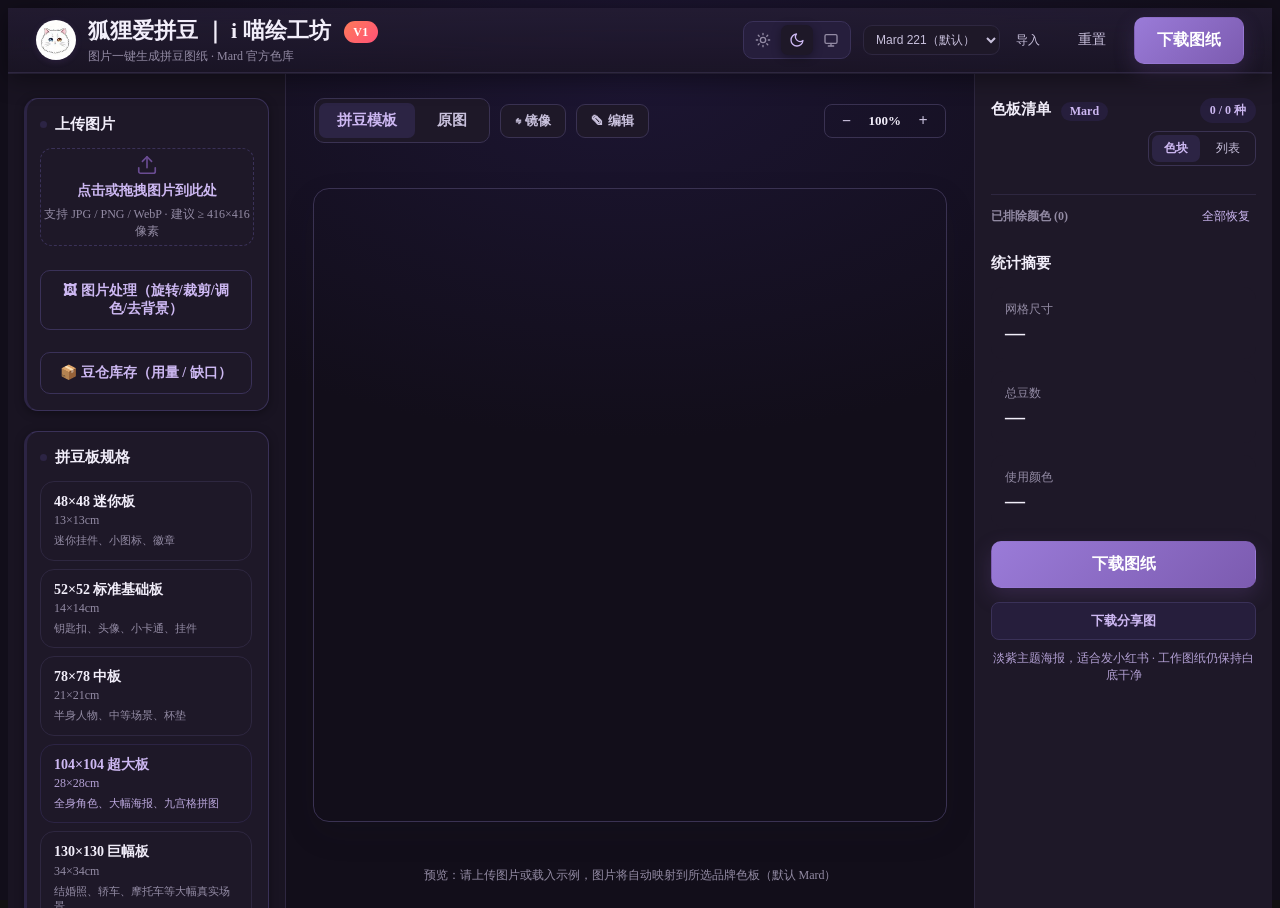
==== commit 2b308718: "Merge origin/main: fix 下载图纸 + 合并远程最新更改" ====
--- a/docs/index.html
+++ b/docs/index.html
@@ -1,5343 +1,5987 @@
-<!DOCTYPE html>
-<html lang="zh-CN">
-<head>
-  <meta charset="UTF-8" />
-  <meta http-equiv="Cache-Control" content="no-cache, no-store, must-revalidate" />
-  <meta http-equiv="Pragma" content="no-cache" />
-  <meta http-equiv="Expires" content="0" />
-  <meta name="viewport" content="width=device-width, initial-scale=1.0, maximum-scale=1.0, user-scalable=no, viewport-fit=cover" />
-  <title>狐狸爱拼豆 ｜ i 喵绘工坊 · 一键生成拼豆图纸</title>
-  <link rel="icon" type="image/x-icon" href="[data-uri]" />
-  <link rel="icon" type="image/png" sizes="64x64" href="[data-uri]" />
-  <link rel="preconnect" href="https://fonts.googleapis.com" />
-  <link rel="preconnect" href="https://fonts.gstatic.com" crossorigin />
-  <link href="https://fonts.googleapis.com/css2?family=Geist:wght@400;500;600;700&family=Geist+Mono:wght@500;600&family=Noto+Sans+SC:wght@400;500;600;700&display=swap" rel="stylesheet" />
-  <style>
---accent: #E8E0F8;
-  --accent-ink: #6A4C93;
-  --accent-soft: #F6F2FC;
-  --accent-line: #E2D8F2;
-  --accent-hover: #EFE8F8;
-  --accent-grad: linear-gradient(135deg, #8B6FC0 0%, #6A4C93 100%);
-  --bg: #FBF9FE;
-  --bg-grad-1: #EFE7FA;
-  --bg-grad-2: #FBF9FE;
-  --side: #F4EEFB;
-  --ink: #1B1822;
-  --ink2: #574F63;
-  --ink3: #847E92;
-  --line: #E6DEF2;
-  --line2: #DBCFF2;
-  --card: var(--accent-soft);
-  --white: #FFFFFF;
-  --shadow-sm: 0 2px 10px rgba(33,30,43,.07);
-  --shadow-md: 0 10px 28px rgba(33,30,43,.09);
-  --shadow-lg: 0 22px 50px rgba(33,30,43,.12);
-  --sans: 'Geist', 'Noto Sans SC', system-ui, -apple-system, 'PingFang SC', 'Microsoft YaHei', sans-serif;
-  --mono: 'Geist Mono', 'SF Mono', ui-monospace, Consolas, monospace;
-}
-
-* { box-sizing: border-box; margin: 0; padding: 0; }
-html, body { height: 100%; }
-body {
-  font-family: var(--sans);
-  background: radial-gradient(1000px 520px at 50% -8%, var(--bg-grad-1), transparent 62%), linear-gradient(180deg, var(--bg-grad-2), var(--bg));
-  background-attachment: fixed;
-  color: var(--ink);
-  display: flex;
-  flex-direction: column;
-  height: 100vh;
-  overflow: hidden;
-  -webkit-font-smoothing: antialiased;
-}
-
-.topbar {
-  height: 64px;
-  background: rgba(255,255,255,0.72);
-  backdrop-filter: blur(14px) saturate(160%);
-  -webkit-backdrop-filter: blur(14px) saturate(160%);
-  background-image: linear-gradient(180deg, rgba(255,255,255,0.55), rgba(246,241,251,0.35));
-  border-bottom: 1px solid var(--line);
-  box-shadow: 0 6px 24px rgba(33,30,43,.07);
-  display: flex;
-  align-items: center;
-  justify-content: space-between;
-  padding: 0 28px;
-  flex-shrink: 0;
-  position: relative;
-  z-index: 20;
-}
-
-.brand { display: flex; align-items: center; gap: 12px; }
-.brand-logo-img { width: 40px; height: 40px; border-radius: 50%; object-fit: cover; box-shadow: 0 2px 6px rgba(106, 76, 147, 0.22); }
-.brand-text { display: flex; flex-direction: column; gap: 2px; }
-.brand-name { font-size: 22px; font-weight: 700; color: var(--ink); }
-.brand-sub { font-size: 12px; color: var(--ink3); }
-.ver-badge { display:none; margin-left:8px; padding:2px 9px; font-size:12px; font-weight:600; line-height:1.5; color:#fff; background:linear-gradient(135deg,#FF7A59,#FF5277); border-radius:999px; vertical-align:middle; letter-spacing:.4px; }
-.top-right { display: flex; align-items: center; gap: 12px; }
-
-.btn-primary {
-  background: var(--accent-grad);
-  color: #fff;
-  border: 1px solid transparent;
-  border-radius: 10px;
-  padding: 12px 22px;
-  font-size: 16px;
-  font-weight: 700;
-  cursor: pointer;
-  font-family: var(--sans);
-  box-shadow: 0 8px 20px rgba(106, 76, 147, 0.28);
-  transition: transform .12s, box-shadow .15s, filter .15s;
-}
-.btn-primary:hover { filter: brightness(1.05); box-shadow: 0 12px 26px rgba(106, 76, 147, 0.34); transform: translateY(-1px); }
-.btn-primary.full, .btn-outline.full, .btn-ghost.full { width: 100%; justify-content: center; }
-.btn-ghost {
-  background: transparent;
-  color: var(--ink2);
-  border: none;
-  padding: 8px 16px;
-  font-size: 14px;
-  font-weight: 500;
-  cursor: pointer;
-  font-family: var(--sans);
-  border-radius: 8px;
-}
-.btn-ghost:hover { background: var(--side); }
-.btn-ghost.icon { width: 34px; height: 34px; padding: 0; border-radius: 50%; font-size: 16px; font-weight: 700; line-height: 1; color: var(--accent-ink); border: 1.5px solid var(--line2); }
-.btn-ghost.icon:hover { background: var(--accent-soft); }
-.btn-outline {
-  background: var(--white);
-  color: var(--accent-ink);
-  border: 1px solid var(--accent-line);
-  border-radius: 10px;
-  padding: 11px 16px;
-  font-size: 14px;
-  font-weight: 600;
-  cursor: pointer;
-  font-family: var(--sans);
-  display: flex;
-  align-items: center;
-  justify-content: center;
-  transition: background .15s;
-}
-.btn-outline:hover { background: var(--accent-soft); }
-.btn-soft {
-  background: var(--accent-soft);
-  color: var(--accent-ink);
-  border: 1px solid var(--accent-line);
-  border-radius: 8px;
-  padding: 9px 16px;
-  font-size: 13px;
-  font-weight: 600;
-  cursor: pointer;
-  font-family: var(--sans);
-  display: flex;
-  align-items: center;
-  justify-content: center;
-  transition: background .15s;
-}
-.btn-soft:hover { background: var(--accent-hover); }
-.share-hint { font-size: 11.5px; color: var(--accent-ink); text-align: center; line-height: 1.5; opacity: .85; margin: -4px 2px 2px; }
-
-.divider { height: 1px; background: var(--line); flex-shrink: 0; }
-
-.body { display: flex; flex: 1; min-height: 0; }
-.sidebar { overflow-y: auto; flex-shrink: 0; }
-.sidebar.left { width: 245px; background: var(--side); padding: 24px 16px; display: flex; flex-direction: column; gap: 20px; border-right: 1px solid var(--line); }
-.sidebar.right { width: 265px; background: var(--white); padding: 24px 16px; display: flex; flex-direction: column; gap: 14px; border-left: 1px solid var(--line); }
-
-.block {
-  display: flex;
-  flex-direction: column;
-  gap: 14px;
-  background: var(--white);
-  border: 1px solid var(--accent-line);
-  border-radius: 14px;
-  padding: 16px;
-  box-shadow: var(--shadow-sm);
-}
-.block.primary { border-left: 3px solid var(--accent); padding-left: 13px; }
-.block-label { font-size: 15px; font-weight: 700; color: var(--ink); display: flex; align-items: center; gap: 8px; }
-.block-label::before { content: ''; width: 7px; height: 7px; border-radius: 50%; background: var(--accent); flex-shrink: 0; }
-
-#mode-seg { width: 100%; }
-#mode-seg .seg-item { flex: 1; padding: 10px 6px; font-size: 14px; font-weight: 600; line-height: 1.25; }
-.mode-desc { font-size: 12.5px; line-height: 1.6; color: var(--ink3); }
-
-.block.collapsible .block-label { cursor: pointer; user-select: none; justify-content: space-between; padding: 4px 0; }
-.block.collapsible .block-label::after { content: "▾"; font-size: 10px; color: var(--ink3); transition: transform .2s; margin-left: 8px; }
-.block.collapsible.collapsed .block-label::after { transform: rotate(-90deg); }
-.block.collapsible .block-body { display: flex; flex-direction: column; gap: 14px; transition: opacity .2s; }
-.block.collapsible.collapsed .block-body { display: none; }
-.block.collapsible.collapsed { gap: 0; }
-.upload-zone {
-  display: flex; flex-direction: column; align-items: center; justify-content: center;
-  gap: 6px; width: 100%; height: 96px; background: var(--white); border-radius: 12px;
-  border: 1.5px dashed var(--accent-line); cursor: pointer; text-align: center;
-  transition: background .15s, border-color .15s;
-}
-.upload-zone:hover, .upload-zone.drag { background: var(--accent-soft); border-color: var(--accent); }
-.upload-main { font-size: 14px; font-weight: 600; color: var(--accent-ink); }
-.upload-hint { font-size: 12px; color: var(--ink3); }
-
-.slider-row { display: flex; flex-direction: column; gap: 10px; }
-.slider-top { display: flex; justify-content: space-between; align-items: center; }
-.slider-name { font-size: 13px; color: var(--ink); font-weight: 500; }
-.slider-val { font-size: 13px; font-weight: 600; color: var(--accent-ink); font-family: var(--mono); }
-.slider-hint { font-size: 11px; color: var(--ink3); line-height: 1.45; padding: 2px 0 0; }
-.slider-scale { display: flex; justify-content: space-between; font-family: var(--mono); font-size: 11px; color: var(--ink3); }
-.range { -webkit-appearance: none; appearance: none; width: 100%; height: 6px; border-radius: 3px; background: var(--line); outline: none; }
-.range::-webkit-slider-thumb { -webkit-appearance: none; appearance: none; width: 18px; height: 18px; border-radius: 50%; background: #fff; border: 3px solid var(--accent-ink); cursor: pointer; box-shadow: 0 2px 4px rgba(0,0,0,.18); }
-.range::-moz-range-thumb { width: 18px; height: 18px; border-radius: 50%; background: #fff; border: 3px solid var(--accent-ink); cursor: pointer; }
-
-.help-text { font-size: 12px; color: var(--ink3); line-height: 1.5; }
-.help-text.tight { margin-top: -6px; }
-.help-inline { display: block; font-size: 11px; color: var(--ink3); font-weight: 400; margin-top: 2px; }
-
-.toggle-row { display: flex; align-items: center; justify-content: space-between; height: 44px; }
-.toggle-name { font-size: 14px; color: var(--ink); font-weight: 500; }
-.switch { position: relative; width: 44px; height: 24px; display: inline-block; cursor: pointer; }
-.switch input { opacity: 0; width: 0; height: 0; }
-.switch .knob { position: absolute; inset: 0; background: var(--line); border-radius: 12px; transition: background .2s; }
-.switch .knob::before { content: ""; position: absolute; width: 18px; height: 18px; left: 3px; top: 3px; background: #fff; border-radius: 50%; transition: transform .2s; box-shadow: 0 1px 2px rgba(0,0,0,.2); }
-.switch input:checked + .knob { background: var(--accent-ink); }
-.switch input:checked + .knob::before { transform: translateX(20px); }
-
-.toggle-row.disabled .toggle-name { color: var(--ink3); }
-.toggle-row.disabled .switch { cursor: not-allowed; }
-.toggle-row.disabled .switch input:disabled + .knob { background: #E5E3E8; }
-.toggle-row.disabled .switch input:disabled + .knob::before { background: #F7F7F8; box-shadow: 0 1px 2px rgba(0,0,0,.08); }
-
-.field { display: flex; flex-direction: column; gap: 8px; }
-.field-line { display: flex; align-items: center; gap: 8px; }
-.field-name { font-size: 13px; color: var(--ink); font-weight: 500; }
-.select { width: 100%; padding: 8px 10px; border-radius: 8px; border: 1px solid var(--line); background: #fff; font-size: 14px; font-weight: 600; color: var(--ink); cursor: pointer; }
-.select:focus { outline: none; border-color: var(--accent-ink); }
-.field-unit { font-size: 12px; color: var(--ink3); }
-.num-input { width: 56px; padding: 5px 8px; border-radius: 8px; border: 1px solid var(--line); background: #fff; font-size: 13px; font-weight: 600; color: var(--ink); font-family: var(--mono); text-align: center; }
-.num-input:focus { outline: none; border-color: var(--accent-ink); }
-
-.seg { display: flex; gap: 4px; padding: 4px; border-radius: 10px; background: #fff; border: 1px solid var(--line2); width: fit-content; }
-.seg-item { border: none; background: transparent; padding: 6px 14px; border-radius: 7px; font-size: 13px; font-weight: 500; color: var(--ink2); cursor: pointer; font-family: var(--sans); transition: all .15s; }
-.seg-item.active { background: var(--accent); color: var(--accent-ink); font-weight: 600; }
-.seg-sm { padding: 3px; border-radius: 9px; }
-.seg-sm .seg-item { padding: 5px 12px; font-size: 12px; }
-
-#board-pills { display: flex; flex-direction: column; gap: 8px; }
-.board-card {
-  width: 100%; padding: 11px 13px; border-radius: 14px; border: 1px solid var(--line);
-  background: #fff; text-align: left; cursor: pointer; transition: all .15s;
-  box-sizing: border-box; font-family: var(--sans);
-}
-.board-card:hover { border-color: var(--accent-line); background: var(--accent-soft); }
-.board-card.active { background: var(--accent); border-color: var(--accent); }
-.board-card-title { font-size: 14px; font-weight: 700; color: var(--ink); line-height: 1.3; }
-.board-card.active .board-card-title { color: var(--accent-ink); }
-.board-card-size { font-size: 12px; font-weight: 500; color: var(--ink3); margin-top: 2px; }
-.board-card.active .board-card-size { color: var(--accent-ink); opacity: 0.85; }
-.board-card-use { font-size: 11px; font-weight: 500; color: var(--ink3); margin-top: 5px; line-height: 1.4; }
-.board-card.active .board-card-use { color: var(--accent-ink); opacity: 0.9; }
-
-.canvas-area { flex: 1; display: flex; flex-direction: column; background: radial-gradient(900px 520px at 50% 0%, var(--bg-grad-1), transparent 70%), var(--bg); padding: 24px 28px; gap: 16px; min-width: 0; }
-.canvas-toolbar { display: flex; justify-content: space-between; align-items: center; }
-.zoom { display: flex; align-items: center; gap: 10px; padding: 4px 10px; border-radius: 8px; border: 1px solid var(--line2); }
-.zoom-btn { width: 24px; height: 24px; border: none; background: transparent; font-size: 16px; font-weight: 600; color: var(--ink2); cursor: pointer; font-family: var(--sans); }
-.zoom-val { font-size: 13px; font-weight: 600; color: var(--ink); font-family: var(--mono); }
-.canvas-wrap { position: relative; flex: 1; display: flex; align-items: center; justify-content: center; min-height: 0; }
-#bead-canvas { border-radius: 16px; box-shadow: 0 12px 32px rgba(33,30,43,.10); border: 1px solid var(--line2); max-width: 100%; max-height: 100%; image-rendering: pixelated; image-rendering: -webkit-optimize-contrast; image-rendering: crisp-edges; cursor: default; }
-.canvas-wrap.editing #bead-canvas { cursor: crosshair; }
-
-.canvas-hint { font-size: 12px; color: var(--ink3); text-align: center; }
-
-.panel-head { display: flex; justify-content: space-between; align-items: center; }
-.panel-title { font-size: 15px; font-weight: 700; color: var(--ink); }
-.brand-tag { display: inline-block; margin-left: 6px; padding: 2px 9px; border-radius: 10px; background: var(--accent-soft); color: var(--accent-ink); font-size: 12px; font-weight: 600; vertical-align: middle; }
-.brand-pills { flex-wrap: wrap; }
-.stats-title { margin-top: 6px; }
-.badge { padding: 4px 10px; border-radius: 20px; background: var(--accent-soft); color: var(--accent-ink); font-size: 12px; font-weight: 600; }
-.palette-viewbar { display: flex; justify-content: flex-end; margin-top: -6px; }
-.palette-list { display: flex; flex-direction: column; gap: 8px; }
-.palette-list.grid { display: grid; grid-template-columns: repeat(5, 1fr); gap: 8px; }
-.palette-chip { position: relative; display: flex; align-items: center; justify-content: center; aspect-ratio: 1 / 1; border-radius: 8px; background: #fff; border: 1px solid var(--line); cursor: pointer; transition: background .15s; }
-.palette-chip:hover { background: var(--side); }
-.palette-chip.selected { background: var(--accent-soft); outline: 1px solid var(--accent-line); }
-.palette-chip .swatch { position: relative; width: calc(100% - 8px); height: calc(100% - 8px); border-radius: 5px; border: 1px solid var(--line); display: flex; align-items: center; justify-content: center; font-size: 10px; font-weight: 700; font-family: var(--mono); text-shadow: 0 1px 2px rgba(0,0,0,.15); }
-.palette-chip .pcx { position: absolute; top: 3px; left: 3px; width: 16px; height: 16px; border: none; background: rgba(255,255,255,.92); border-radius: 50%; font-size: 11px; color: var(--accent-ink); cursor: pointer; display: none; align-items: center; justify-content: center; line-height: 1; z-index: 1; }
-.palette-chip:hover .pcx { display: flex; }
-.color-row { display: flex; align-items: center; justify-content: space-between; height: 30px; gap: 10px; cursor: pointer; padding: 0 4px; border-radius: 6px; }
-.color-row:hover { background: var(--side); }
-.color-row.selected { background: var(--accent-soft); outline: 1px solid var(--accent-line); }
-.cr-left { display: flex; align-items: center; gap: 10px; min-width: 0; }
-.swatch { width: 20px; height: 20px; border-radius: 5px; border: 1px solid var(--line); flex-shrink: 0; }
-.cr-name { font-size: 13px; color: var(--ink); font-weight: 500; white-space: nowrap; overflow: hidden; text-overflow: ellipsis; }
-.cr-right { display: flex; align-items: center; gap: 8px; flex-shrink: 0; }
-.cr-count { font-size: 12px; font-weight: 600; color: var(--ink2); font-family: var(--mono); }
-.prop-bar { width: 56px; height: 6px; background: #EFEAE6; border-radius: 3px; overflow: hidden; }
-.prop-fill { height: 6px; border-radius: 3px; }
-.cr-exclude { font-size: 12px; color: var(--accent-ink); font-weight: 500; background: none; border: none; cursor: pointer; padding: 2px 4px; }
-
-.excluded { border-top: 1px solid var(--line); padding-top: 12px; display: flex; flex-direction: column; gap: 8px; }
-.ex-head { display: flex; justify-content: space-between; align-items: center; }
-.ex-title { font-size: 12px; font-weight: 600; color: var(--ink3); }
-.ex-restore-all { font-size: 12px; color: var(--accent-ink); background: none; border: none; cursor: pointer; font-weight: 500; }
-.ex-list { display: flex; flex-direction: column; gap: 6px; }
-.ex-row { display: flex; align-items: center; justify-content: space-between; height: 30px; gap: 10px; }
-.ex-left { display: flex; align-items: center; gap: 10px; }
-.ex-name { font-size: 13px; color: var(--ink3); font-weight: 500; }
-.ex-restore { font-size: 12px; color: var(--accent-ink); background: none; border: none; cursor: pointer; font-weight: 500; }
-
-.stats-grid { display: flex; flex-direction: column; gap: 12px; }
-.stat-card { background: var(--card); border-radius: 12px; padding: 14px; }
-.stat-label { font-size: 12px; color: var(--ink3); }
-.stat-val { font-size: 20px; font-weight: 700; color: var(--ink); font-family: var(--mono); margin-top: 4px; }
-
-.modal-backdrop { position: fixed; inset: 0; background: rgba(33,30,43,.45); display: flex; align-items: center; justify-content: center; z-index: 100; }
-.modal-backdrop[hidden] { display: none; }
-.modal-card { width: 440px; max-height: 90vh; overflow-y: auto; background: #fff; border-radius: 16px; padding: 24px; box-shadow: 0 20px 40px rgba(33,30,43,.3); display: flex; flex-direction: column; gap: 14px; }
-.modal-head { display: flex; justify-content: space-between; align-items: center; }
-.modal-title { font-size: 17px; font-weight: 700; }
-.modal-close { width: 28px; height: 28px; border: none; background: var(--side); border-radius: 8px; font-size: 14px; color: var(--ink2); cursor: pointer; }
-.modal-div { height: 1px; background: var(--line); }
-.modal-row { display: flex; align-items: center; justify-content: space-between; min-height: 40px; }
-.modal-row.sub { height: auto; }
-.modal-row-name { font-size: 14px; color: var(--ink); font-weight: 500; }
-.modal-row-name.sm { font-size: 12px; color: var(--ink3); }
-.modal-sub { border: 1px solid var(--line2); border-radius: 10px; padding: 8px 12px; display: flex; flex-direction: column; gap: 10px; }
-.grid-colors { display: flex; gap: 10px; }
-.gc { width: 26px; height: 26px; border-radius: 13px; border: 2px solid transparent; cursor: pointer; }
-
-.modal-btns { display: flex; gap: 12px; margin-top: 4px; }
-
-.tool-btn {
-  display: inline-flex; align-items: center; gap: 6px;
-  padding: 7px 14px; border-radius: 9px;
-  border: 1px solid var(--line2); background: #fff;
-  font-size: 13px; font-weight: 600; color: var(--ink2);
-  cursor: pointer; font-family: var(--sans);
-  transition: all .15s;
-}
-.tool-btn:hover { background: var(--accent-soft); }
-.tool-btn.active { background: var(--accent); color: var(--accent-ink); border-color: var(--accent); box-shadow: 0 6px 14px rgba(106, 76, 147, 0.18); }
-
-.tool-left { display: flex; align-items: center; gap: 10px; flex-wrap: wrap; }
-#view-seg .seg-item { padding: 8px 18px; font-size: 15px; font-weight: 700; }
-
-@media (max-width: 1024px) {
-  body { overflow: auto; }
-  .body { flex-direction: column; overflow-y: auto; min-height: 0; }
-  .sidebar { overflow: visible; }
-  .sidebar.left, .sidebar.right { width: 100%; }
-  .canvas-area { order: -1; min-height: 72vh; }
-  .canvas-wrap { min-height: 52vh; }
-}
-@media (max-width: 640px) {
-  .topbar { height: auto; min-height: 56px; flex-wrap: wrap; gap: 8px; padding: 10px 14px; }
-  .brand-name { font-size: 18px; }
-  .brand-sub { font-size: 11px; }
-  .top-right { gap: 8px; }
-  .btn-primary { padding: 10px 16px; font-size: 15px; }
-  .canvas-area { padding: 16px 14px; }
-  .canvas-toolbar { flex-wrap: wrap; gap: 10px; }
-  .sidebar.left, .sidebar.right { padding: 16px 12px; }
-
-  #board-pills { display: grid; grid-template-columns: 1fr 1fr; gap: 8px; }
-  .board-card { padding: 8px 10px; }
-  .board-card-title { font-size: 13px; }
-  .board-card-size { font-size: 11px; }
-  .board-card-use { font-size: 10px; }
-
-  .block.collapsible { gap: 14px; }
-
-  #view-seg .seg-item { padding: 6px 12px; font-size: 13px; font-weight: 600; }
-  .tool-btn { padding: 6px 10px; font-size: 12px; }
-}
-
-.edit-overlay {
-  position: fixed; inset: 0; z-index: 100;
-  background: rgba(33, 30, 43, 0.55);
-  display: flex; flex-direction: column;
-  backdrop-filter: blur(2px);
-}
-.edit-overlay[hidden] { display: none; }
-.edit-head {
-  display: flex; align-items: center; gap: 14px;
-  padding: 10px 18px; background: var(--white);
-  border-bottom: 1px solid var(--line2);
-  box-shadow: 0 2px 10px rgba(0,0,0,0.06);
-}
-.edit-title { font-size: 17px; font-weight: 700; color: var(--ink); }
-.edit-tip { font-size: 13px; color: var(--ink3); }
-.edit-sel {
-  font-size: 13px; font-weight: 600; color: var(--accent-ink);
-  background: var(--accent-soft); border: 1px solid var(--accent-line);
-  padding: 4px 10px; border-radius: 20px;
-}
-.edit-tool { display: flex; align-items: center; gap: 8px; }
-.edit-tool-label { font-size: 13px; color: var(--ink3); }
-.edit-paint-color { font-size: 13px; font-weight: 600; color: var(--accent-ink); background: var(--accent-soft); border: 1px solid var(--accent-line); padding: 4px 10px; border-radius: 20px; }
-.edit-tool .seg { background: var(--bg); }
-.edit-btn {
-  padding: 8px 18px; border-radius: 10px; border: 1px solid var(--accent-line);
-  background: var(--white); color: var(--accent-ink); font-size: 14px; font-weight: 600; cursor: pointer;
-}
-.edit-btn:hover { background: var(--accent-soft); }
-.edit-btn.primary {
-  background: var(--accent); color: var(--accent-ink); border-color: var(--accent-line);
-  padding: 10px 26px; font-size: 15px; font-weight: 700; border-radius: 12px;
-}
-.edit-btn.primary:hover { background: var(--accent-soft); }
-.edit-body { flex: 1; display: flex; min-height: 0; background: var(--bg); }
-.edit-colors {
-  width: 280px; min-width: 280px; max-width: 280px; flex-shrink: 0; background: var(--white);
-  border-right: 1px solid var(--line2);
-  display: flex; flex-direction: column; min-height: 0;
-}
-.edit-colors-head {
-  padding: 12px 14px; font-size: 13px; font-weight: 700; color: var(--ink);
-  border-bottom: 1px solid var(--line); background: var(--accent-soft);
-}
-.edit-colors-grid {
-  flex: 1; overflow-y: auto; padding: 8px;
-  display: grid; grid-template-columns: repeat(8, 1fr); gap: 5px; align-content: start;
-}
-.edit-color-item {
-  cursor: pointer; border-radius: 7px; padding: 0;
-  border: 1px solid transparent; transition: border-color .12s, transform .12s;
-}
-.edit-color-item:hover { border-color: var(--accent-ink); transform: translateY(-1px); }
-.edit-color-item .ec-sw {
-  position: relative; width: 100%; aspect-ratio: 1 / 1;
-  border-radius: 6px; border: 1px solid rgba(0,0,0,0.12);
-  display: flex; align-items: center; justify-content: center; overflow: hidden;
-}
-.edit-color-item .ec-id {
-  font-size: 11px; line-height: 1; font-weight: 700; font-family: var(--mono);
-  text-shadow: 0 0 2px rgba(0,0,0,0.5); pointer-events: none; white-space: nowrap;
-}
-.edit-replace {
-  padding: 10px 12px; border-bottom: 1px solid var(--line); background: var(--white);
-  display: flex; flex-direction: column; gap: 8px;
-}
-.edit-replace-head { font-size: 13px; font-weight: 700; color: var(--ink); }
-.edit-replace-row { display: flex; align-items: center; gap: 6px; }
-.edit-replace-sel {
-  flex: 1; min-width: 0; padding: 6px 8px; font-size: 12px; font-family: var(--mono);
-  border: 1px solid var(--accent-line); border-radius: 7px; background: var(--white); color: var(--ink); cursor: pointer;
-}
-.edit-replace-arrow { color: var(--ink3); font-weight: 700; flex-shrink: 0; }
-.edit-replace-info { font-size: 12px; color: var(--ink3); }
-.edit-replace-btn {
-  width: 100%; padding: 9px; font-size: 13px; font-weight: 700; cursor: pointer;
-  border: 1px solid var(--accent-ink); border-radius: 8px; background: var(--accent); color: var(--accent-ink);
-}
-.edit-replace-btn:hover { background: var(--accent-soft); }
-.edit-canvas-viewport {
-  position: relative; flex: 1; overflow: hidden;
-  background: repeating-conic-gradient(#F3EFFA 0% 25%, #FBF9FE 0% 50%) 0 0 / 28px 28px;
-  cursor: default; touch-action: none;
-}
-.edit-canvas-viewport.pan-mode { cursor: grab; }
-.edit-canvas-viewport.panning { cursor: grabbing; }
-.edit-canvas-stage {
-  position: absolute; left: 0; top: 0;
-  transform-origin: 0 0; will-change: transform;
-  box-shadow: 0 6px 26px rgba(0,0,0,0.12); border-radius: 6px;
-}
-.edit-canvas-stage > canvas { position: absolute; left: 0; top: 0; display: block; }
-#edit-overlay-canvas { position: absolute; left: 0; top: 0; pointer-events: none; }
-.edit-view-hint {
-  position: absolute; left: 50%; top: 14px; transform: translateX(-50%); z-index: 2;
-  max-width: calc(100% - 28px); text-align: center;
-  font-size: 12px; color: var(--ink3);
-  background: rgba(255,255,255,0.82); border: 1px solid var(--line2);
-  padding: 5px 10px; border-radius: 8px; pointer-events: none;
-}
-.edit-actions {
-  position: absolute; right: 14px; bottom: 14px;
-  display: flex; gap: 10px; align-items: center;
-  z-index: 3;
-}
-.edit-reset-btn {
-  position: absolute; right: 14px; top: 14px; z-index: 3;
-  font-size: 12px; color: var(--ink3);
-  background: rgba(255,255,255,0.9); border: 1px solid var(--line2);
-  padding: 5px 10px; border-radius: 8px; cursor: pointer;
-}
-.edit-reset-btn:hover { background: #fff; color: var(--ink); }
-
-@media (max-width: 820px) {
-  .edit-body { flex-direction: column; }
-  .edit-colors { width: 100%; min-width: 0; max-width: none; height: auto; max-height: 46vh; border-right: none; border-bottom: 1px solid var(--line2); overflow-y: auto; }
-  .edit-colors-grid { grid-template-columns: repeat(8, 1fr); flex: none; }
-  .edit-view-hint { display: none; }
-}
-
-.canvas-wrap.processing::after {
-  content: '';
-  position: absolute;
-  inset: 0;
-  background: rgba(255,255,255,0.3);
-  border-radius: 16px;
-  pointer-events: none;
-  animation: pulse-fade 0.8s ease-in-out infinite;
-}
-@keyframes pulse-fade {
-  0%, 100% { opacity: 0.2; }
-  50% { opacity: 0.5; }
-}
-
-.btn-primary:active, .btn-outline:active, .btn-soft:active, .tool-btn:active {
-  transform: scale(0.97);
-}
-.btn-primary, .btn-outline, .btn-soft, .tool-btn {
-  transition: background .15s, transform .08s;
-}
-
-.board-card:active { transform: scale(0.98); }
-
-.prep-card { max-width: 520px; }
-.prep-preview-wrap {
-  position: relative; width: 100%; aspect-ratio: 1 / 1; max-height: 460px;
-  background: repeating-conic-gradient(#f0ecf6 0% 25%, #faf8fd 0% 50%) 50% / 22px 22px;
-  border-radius: 12px; overflow: hidden; display: flex; align-items: center; justify-content: center;
-  touch-action: none; user-select: none;
-}
-.prep-preview-wrap canvas { image-rendering: auto; }
-.prep-preview-wrap canvas { position: absolute; left: 50%; top: 50%; transform: translate(-50%, -50%); max-width: 100%; max-height: 100%; }
-#prep-overlay { cursor: crosshair; }
-.prep-preview-hint {
-  position: absolute; left: 50%; bottom: 8px; transform: translateX(-50%);
-  background: rgba(40,30,60,.55); color: #fff; font-size: 11px; padding: 3px 10px; border-radius: 999px;
-  pointer-events: none; white-space: nowrap;
-}
-.prep-toolbar { display: flex; justify-content: center; margin: 14px 0 4px; }
-.prep-section { margin-top: 14px; }
-.prep-section-title { font-size: 13px; font-weight: 600; color: var(--text); margin-bottom: 8px; }
-.prep-btn-row { display: flex; flex-wrap: wrap; gap: 8px; }
-.prep-btn {
-  flex: 1 1 auto; min-width: 88px; padding: 8px 10px; font-size: 12px; border-radius: 9px;
-  border: 1px solid var(--border); background: var(--bg-card); color: var(--text-soft);
-  cursor: pointer; transition: background .15s, border-color .15s, color .15s;
-}
-.prep-btn:hover { background: var(--accent-soft); }
-.prep-btn.active { border-color: var(--accent); color: var(--accent); background: var(--accent-soft); font-weight: 600; }
-.board-card { transition: all .15s, transform .08s; }
-
-.prep-section-title { color: var(--ink2); }
-.prep-btn { background: var(--white); color: var(--ink2); border: 1px solid var(--line); }
-.prep-btn:hover { background: var(--accent-soft); }
-.prep-btn.active { border-color: var(--accent); color: var(--accent-ink); background: var(--accent-soft); font-weight: 600; }
-
-.theme-seg { display: inline-flex; align-items: center; gap: 2px; padding: 3px; border-radius: 10px; background: var(--accent-soft); border: 1px solid var(--accent-line); flex-shrink: 0; }
-.theme-opt { width: 32px; height: 30px; display: inline-flex; align-items: center; justify-content: center; border: none; background: transparent; border-radius: 7px; color: var(--ink3); cursor: pointer; transition: all .15s; }
-.theme-opt:hover { color: var(--accent-ink); background: var(--white); }
-.theme-opt.active { background: var(--white); color: var(--accent-ink); box-shadow: var(--shadow-sm); }
-
-[data-resolved="dark"] {
-  color-scheme: dark;
-  --accent: #2C2444;
-  --accent-ink: #CDB8F2;
-  --accent-soft: #261E3C;
-  --accent-line: #3A3158;
-  --accent-hover: #322A4C;
-  --accent-grad: linear-gradient(135deg, #9A7BD8 0%, #7C5BB0 100%);
-  --bg: #120E1A;
-  --bg-grad-1: #1C1532;
-  --bg-grad-2: #120E1A;
-  --side: #191422;
-  --ink: #F2EEFA;
-  --ink2: #C8C0DC;
-  --ink3: #938BA4;
-  --line: #2E2740;
-  --line2: #3A3252;
-  --card: #211A30;
-  --white: #1E1828;
-  --shadow-sm: 0 2px 10px rgba(0,0,0,.35);
-  --shadow-md: 0 10px 28px rgba(0,0,0,.45);
-  --shadow-lg: 0 22px 50px rgba(0,0,0,.55);
-}
-
-[data-resolved="dark"] .seg,
-[data-resolved="dark"] .board-card,
-[data-resolved="dark"] .select,
-[data-resolved="dark"] .num-input,
-[data-resolved="dark"] .tool-btn,
-[data-resolved="dark"] .modal-card,
-[data-resolved="dark"] .palette-chip,
-[data-resolved="dark"] .edit-color-item,
-[data-resolved="dark"] .stat-card { background: var(--white); }
-[data-resolved="dark"] .pcx { background: rgba(40,32,60,.92); color: var(--accent-ink); }
-[data-resolved="dark"] .edit-view-hint { background: rgba(18,12,28,.72); color: var(--ink2); }
-[data-resolved="dark"] .edit-reset-btn { background: rgba(40,32,60,.92); color: var(--ink2); }
-[data-resolved="dark"] .canvas-wrap.processing::after { background: rgba(18,14,26,.45); }
-[data-resolved="dark"] .edit-canvas-viewport { background: repeating-conic-gradient(#221B33 0% 25%, #181222 0% 50%) 0 0 / 28px 28px; }
-[data-resolved="dark"] .prep-preview-wrap { background: repeating-conic-gradient(#221B33 0% 25%, #181222 0% 50%) 50% / 22px 22px; }
-[data-resolved="dark"] .switch .knob::before { background: #E7E1F2; }
-[data-resolved="dark"] .range::-webkit-slider-thumb { background: var(--accent-ink); border-color: #fff; }
-[data-resolved="dark"] .range::-moz-range-thumb { background: var(--accent-ink); }
-[data-resolved="dark"] .topbar {
-  background: rgba(30,24,40,0.72);
-  background-image: linear-gradient(180deg, rgba(40,32,58,0.55), rgba(25,20,36,0.35));
-  border-bottom-color: var(--line);
-  box-shadow: 0 6px 24px rgba(0,0,0,.4);
-}
-[data-resolved="dark"] .theme-seg { background: var(--accent-soft); }
-[data-resolved="dark"] .theme-opt.active { background: var(--white); }
-
-.inv-card { max-width: 480px; }
-.inv-summary { font-size: 14px; color: var(--ink2); padding: 11px 13px; background: var(--card); border: 1px solid var(--line2); border-radius: 10px; }
-.inv-summary b { color: var(--ink); font-family: var(--mono); }
-.inv-bad { color: #D6453E; font-weight: 700; }
-.inv-ok { color: #2E9E5B; font-weight: 700; }
-.inv-toolbar { display: flex; gap: 8px; flex-wrap: wrap; align-items: center; }
-.inv-toolbar .btn-ghost { padding: 7px 12px; font-size: 13px; }
-.inv-list { display: flex; flex-direction: column; gap: 6px; max-height: 46vh; overflow-y: auto; padding-right: 4px; }
-.inv-row { display: flex; align-items: center; gap: 10px; padding: 7px 10px; background: var(--white); border: 1px solid var(--line2); border-left: 3px solid transparent; border-radius: 8px; transition: background .12s; }
-.inv-row.inv-deficit { border-left-color: #D6453E; background: rgba(214,69,62,0.07); }
-.inv-swatch { width: 18px; height: 18px; border-radius: 4px; border: 1px solid rgba(0,0,0,0.18); flex: none; }
-.inv-id { font-family: var(--mono); font-weight: 700; color: var(--ink); width: 42px; flex: none; }
-.inv-need { font-size: 13px; color: var(--ink2); width: 96px; flex: none; }
-.inv-need b { color: var(--ink); }
-.inv-stock { width: 76px; padding: 5px 8px; border: 1px solid var(--line2); border-radius: 6px; background: var(--bg); color: var(--ink); font-family: var(--mono); font-size: 13px; }
-.inv-stock:focus { outline: none; border-color: var(--accent-ink); }
-.inv-gap { margin-left: auto; font-size: 13px; font-weight: 600; white-space: nowrap; }
-.inv-gap.bad { color: #D6453E; }
-.inv-gap.ok { color: #2E9E5B; }
-.inv-gap.na { color: var(--ink3); font-weight: 400; }
-.inv-empty { color: var(--ink3); padding: 22px; text-align: center; }
-.inv-hint { font-size: 12px; color: var(--ink3); margin-right: auto; line-height: 1.5; }
-[data-resolved="dark"] .inv-swatch { border-color: rgba(255,255,255,0.25); }
-[data-resolved="dark"] .inv-row.inv-deficit { background: rgba(214,69,62,0.16); }
-[data-resolved="dark"] .inv-stock { background: var(--bg); }
-  </style>
-<script src="https://beacon.cdn.qq.com/sdk/4.5.9/beacon_web.min.js"></script>
-<script>
-(function(){
-  try{
-    var beacon=new BeaconAction({
-      appkey:'0WEB06U85YBSLJNL',
-      versionCode:'1.0.0',
-      channelID:'share',
-      delay:1000,
-      sessionDuration:30*60*1000,
-      isOversea:false,
-      needReportRqdEvent:false
-    });
-    beacon.onDirectUserAction('preview_page_view',{
-      'url':location.href,
-      'referrer':document.referrer,
-      'title':document.title,
-      'sandbox_id':'dcf382b4a68646398cfc8869002ebd59'
-    });
-  }catch(e){}
-})();
-</script>
-<script>
-(function(){
-  try {
-    var t = localStorage.getItem('foxbead-theme');
-    if (t !== 'light' && t !== 'dark' && t !== 'system') t = 'dark';
-    var dark = window.matchMedia && window.matchMedia('(prefers-color-scheme: dark)').matches;
-    var resolved = (t === 'dark') || (t === 'system' && dark) ? 'dark' : 'light';
-    var el = document.documentElement;
-    el.setAttribute('data-theme', t);
-    el.setAttribute('data-resolved', resolved);
-  } catch(e) {
-    document.documentElement.setAttribute('data-theme', 'light');
-    document.documentElement.setAttribute('data-resolved', 'light');
-  }
-})();
-</script></head>
-<body>
-  <!-- ===== TopBar ===== -->
-  <header class="topbar">
-    <div class="brand">
-      <img class="brand-logo-img" src="[data-uri]" alt="狐狸爱拼豆 ｜ i 喵绘工坊" />
-      <div class="brand-text">
-        <div class="brand-name">狐狸爱拼豆 ｜ i 喵绘工坊 <span class="ver-badge" id="ver-badge"></span></div>
-        <div class="brand-sub">图片一键生成拼豆图纸 · Mard 官方色库</div>
-      </div>
-    </div>
-    <div class="top-right">
-      <div class="theme-seg" id="theme-seg" role="group" aria-label="主题切换">
-        <button type="button" class="theme-opt" data-theme="light" title="浅色" aria-label="浅色">
-          <svg viewBox="0 0 24 24" width="16" height="16" fill="none" stroke="currentColor" stroke-width="2" stroke-linecap="round" stroke-linejoin="round"><circle cx="12" cy="12" r="4"/><path d="M12 2v2M12 20v2M4.9 4.9l1.4 1.4M17.7 17.7l1.4 1.4M2 12h2M20 12h2M4.9 19.1l1.4-1.4M17.7 6.3l1.4-1.4"/></svg>
-        </button>
-        <button type="button" class="theme-opt" data-theme="dark" title="深色" aria-label="深色">
-          <svg viewBox="0 0 24 24" width="16" height="16" fill="none" stroke="currentColor" stroke-width="2" stroke-linecap="round" stroke-linejoin="round"><path d="M21 12.8A9 9 0 1 1 11.2 3 7 7 0 0 0 21 12.8z"/></svg>
-        </button>
-        <button type="button" class="theme-opt" data-theme="system" title="跟随系统" aria-label="跟随系统">
-          <svg viewBox="0 0 24 24" width="16" height="16" fill="none" stroke="currentColor" stroke-width="2" stroke-linecap="round" stroke-linejoin="round"><rect x="3" y="4" width="18" height="13" rx="2"/><path d="M8 21h8M12 17v4"/></svg>
-        </button>
-      </div>
-      <button id="btn-reset" class="btn-ghost">重置</button>
-      <button id="btn-download-top" class="btn-primary">下载图纸</button>
-    </div>
-  </header>
-
-  <div class="divider"></div>
-
-  <main class="body">
-    <!-- ===== Left Sidebar ===== -->
-    <aside class="sidebar left">
-      <section class="block primary">
-        <div class="block-label">上传图片</div>
-        <label id="upload-zone" class="upload-zone">
-          <svg viewBox="0 0 24 24" width="22" height="22" fill="none" stroke="#6A4C93" stroke-width="1.8" stroke-linecap="round" stroke-linejoin="round"><path d="M21 15v4a2 2 0 0 1-2 2H5a2 2 0 0 1-2-2v-4"/><polyline points="17 8 12 3 7 8"/><line x1="12" y1="3" x2="12" y2="15"/></svg>
-          <div class="upload-main">点击或拖拽图片到此处</div>
-          <div class="upload-hint" id="upload-hint">支持 JPG / PNG / WebP · 建议 ≥ 480×480 像素 · 也可 Ctrl+V 粘贴</div>
-        </label>
-        <input id="file-input" type="file" accept="image/*" style="position:absolute;width:1px;height:1px;padding:0;margin:-1px;overflow:hidden;clip:rect(0,0,0,0);border:0;left:-9999px;" />
-        <button id="btn-prep" class="btn-outline full" style="margin-top:10px;">🖼 图片处理（旋转/裁剪/调色/去背景）</button>
-        <button id="btn-inventory" class="btn-outline full" style="margin-top:8px;">📦 豆仓库存（用量 / 缺口）</button>
-      </section>
-
-      <section class="block primary">
-        <div class="block-label">拼豆板规格</div>
-        <div class="board-list" id="board-pills">
-          <button class="board-card" data-board="48">
-            <div class="board-card-title">48×48 迷你板</div>
-            <div class="board-card-size">13×13cm</div>
-            <div class="board-card-use">迷你挂件、小图标、徽章</div>
-          </button>
-          <button class="board-card" data-board="52">
-            <div class="board-card-title">52×52 标准基础板</div>
-            <div class="board-card-size">14×14cm</div>
-            <div class="board-card-use">钥匙扣、头像、小卡通、挂件</div>
-          </button>
-          <button class="board-card" data-board="78">
-            <div class="board-card-title">78×78 中板</div>
-            <div class="board-card-size">21×21cm</div>
-            <div class="board-card-use">半身人物、中等场景、杯垫</div>
-          </button>
-          <button class="board-card active" data-board="104">
-            <div class="board-card-title">104×104 超大板</div>
-            <div class="board-card-size">28×28cm</div>
-            <div class="board-card-use">全身角色、大幅海报、九宫格拼图</div>
-          </button>
-          <button class="board-card" data-board="130">
-            <div class="board-card-title">130×130 巨幅板</div>
-            <div class="board-card-size">34×34cm</div>
-            <div class="board-card-use">结婚照、轿车、摩托车等大幅真实场景</div>
-          </button>
-        </div>
-        <div class="help-text tight">按 2.6mm 小豆主流板子快速选择。小尺寸适合简单图案，大尺寸能还原更多细节。</div>
-      </section>
-
-      <section class="block primary">
-        <div class="block-label">效果模式</div>
-        <div class="seg" id="mode-seg">
-          <button class="seg-item" data-mode="cartoon">卡通</button>
-          <button class="seg-item active" data-mode="average">真实</button>
-        </div>
-        <div class="mode-desc" id="mode-desc">真实：颜色丰富、过渡自然，还原照片质感，适合猫狗、人像、风景。</div>
-        <div class="field-line" style="margin-top:14px;">
-          <span class="field-name">背景</span>
-        </div>
-        <div class="seg" id="bg-seg" style="margin-top:8px;">
-          <button class="seg-item" data-bg="black">黑底</button>
-          <button class="seg-item active" data-bg="white">白底</button>
-        </div>
-        <div class="help-text tight">设置画布底色：白底适合浅色主体，黑底适合深色主体。去背景功能会自动识别背景色，无需手动切换。</div>
-        <div class="toggle-row" style="margin-top:14px;">
-          <span class="toggle-name">自动去背景</span>
-          <label class="switch"><input id="toggle-removebg" type="checkbox" /><span class="knob"></span></label>
-        </div>
-        <div class="help-text tight">默认关：整张图都拼豆。打开后自动识别并抠掉纯色背景（白底/黑底均可自动识别），只保留主体豆子。<br>自动识别失败时，点下方按钮后在画布背景区域点一下即可手动指定背景色。</div>
-        <button id="btn-sample-bg" class="btn-ghost full" style="margin-top:4px;padding:6px 12px;font-size:12px;">手动取样背景色</button>
-        <div class="toggle-row" style="margin-top:14px;">
-          <span class="toggle-name">提亮一档</span>
-          <label class="switch"><input id="toggle-brighten" type="checkbox" /><span class="knob"></span></label>
-        </div>
-        <div class="help-text tight">把每个色号替换成同色系里更亮一档的真实色号，适合原图偏暗、想整体提亮的场景。关闭则用原始配色。</div>
-    </section>
-
-    <section class="block collapsible collapsed">
-      <div class="block-label">参数调节</div>
-      <div class="block-body">
-        <div class="slider-row">
-          <div class="slider-top">
-            <span class="slider-name">网格尺寸</span>
-            <span id="grid-size-val" class="slider-val">104 × 104</span>
-          </div>
-          <input id="grid-size" class="range" type="range" min="5" max="130" value="104" step="1" />
-          <div class="slider-scale"><span>5</span><span>130</span></div>
-          <div class="help-text">决定拼豆的精细度：数值越大图案越清晰，需要的豆子也越多。如 52×52 = 2704 颗。</div>
-        </div>
-        <div class="toggle-row">
-          <span class="toggle-name">显示坐标数字</span>
-          <label class="switch"><input id="toggle-coords" type="checkbox" checked /><span class="knob"></span></label>
-        </div>
-        <div class="help-text tight">在画布左侧和底部显示坐标数字，方便对照图纸定位每颗豆。</div>
-        <div class="toggle-row">
-          <span class="toggle-name">正方形裁剪</span>
-          <label class="switch"><input id="toggle-crop" type="checkbox" /><span class="knob"></span></label>
-        </div>
-        <div class="help-text tight">自动把图片裁成正方形，避免人物/物体被拉伸变形；关闭则用原图比例。</div>
-        <div class="toggle-row">
-          <span class="toggle-name">显示网格线</span>
-          <label class="switch"><input id="toggle-gridlines" type="checkbox" checked /><span class="knob"></span></label>
-        </div>
-        <div class="help-text tight">在拼豆预览上叠加格子辅助线，方便对照每一颗豆的位置。</div>
-        <button id="btn-sample" class="btn-outline full">载入示例图片</button>
-        <div class="help-text tight">没有图？点这里载入内置示例，先看看生成效果。</div>
-        </div>
-      </section>
-
-      <section class="block collapsible collapsed">
-        <div class="block-label">色彩与处理</div>
-        <div class="block-body">
-        <div class="field">
-          <span class="field-name">色板</span>
-          <div class="help-text tight" id="brand-help">Mard 官方色库 共 221 色，图片自动映射到 Mard 色号。</div>
-        </div>
-        <div class="slider-row">
-          <div class="slider-top">
-            <span class="slider-name">杂色清理强度</span>
-            <span id="cleanup-val" class="slider-val">5</span>
-          </div>
-          <input id="cleanup" class="range" type="range" min="0" max="100" value="5" step="1" />
-          <div class="slider-scale"><span>0</span><span>100</span></div>
-          <div class="help-text tight">自动合并被孤立的杂色小点：数值越高，画面越纯净，但细节可能丢失。</div>
-        </div>
-        <div class="slider-row" style="margin-top:10px;">
-          <div class="slider-top">
-            <span class="slider-name">颜色数量上限</span>
-            <span id="max-colors-val" class="slider-val">64</span>
-          </div>
-          <input id="max-colors" class="range" type="range" min="4" max="64" value="64" step="1" />
-          <div class="slider-scale"><span>4</span><span>64</span></div>
-          <div class="help-text tight">切模式时自动设置：卡通 16 色/清理 10、真实 24 色/清理 5（130 巨幅板 30 色）、极致 32 色/清理 2。也可手动微调。</div>
-        <div class="toggle-row">
-          <span class="toggle-name">Floyd-Steinberg 抖动</span>
-          <label class="switch"><input id="toggle-dither" type="checkbox" /><span class="knob"></span></label>
-        </div>
-        <div class="help-text tight">默认关。开启后在有限色板下模拟更平滑的色彩过渡，适合渐变丰富的照片。效果：颜色过渡更自然，但颗粒感略增。</div>
-        </div>
-      </div>
-    </section>
-
-    <section class="block collapsible collapsed">
-      <div class="block-label">像素风描边</div>
-      <div class="block-body">
-        <div class="toggle-row">
-          <span class="toggle-name">像素描边</span>
-          <label class="switch"><input id="toggle-outline" type="checkbox" /><span class="knob"></span></label>
-        </div>
-        <div class="help-text tight">在颜色边界自动描出清晰轮廓线，呈现像素插画的干净线条感（替代豆包出图的描边效果）。可与卡通/真实模式叠加。</div>
-        <div class="slider-row" style="margin-top:12px;">
-          <div class="slider-top">
-            <span class="slider-name">描边强度</span>
-            <span id="outline-strength-val" class="slider-val">50</span>
-          </div>
-          <input id="outline-strength" class="range" type="range" min="0" max="100" value="50" step="1" />
-          <div class="slider-scale"><span>弱</span><span>强</span></div>
-          <div class="help-text tight">数值越大描出的轮廓越多越明显；越小只保留最强烈的边界。</div>
-        </div>
-        <div class="slider-row" style="margin-top:12px;">
-          <div class="slider-top">
-            <span class="slider-name">描边粗细</span>
-            <span id="outline-thickness-val" class="slider-val">1</span>
-          </div>
-          <input id="outline-thickness" class="range" type="range" min="1" max="4" value="1" step="1" />
-          <div class="slider-scale"><span>细</span><span>粗</span></div>
-          <div class="help-text tight">描边线条宽度（格数），1=单格细线，4=粗描边更醒目。</div>
-        </div>
-        <div class="field" style="margin-top:12px;">
-          <span class="field-name">描边颜色</span>
-          <select id="outline-color" class="select">
-            <option value="H7">黑</option>
-            <option value="H5">深灰</option>
-            <option value="H16">深棕</option>
-          </select>
-        </div>
-        <div class="help-text tight">轮廓线使用的豆色，默认黑；深色画面可选深灰/深棕与主体更协调。</div>
-      </div>
-    </section>
-    </aside>
-
-    <!-- ===== Center Canvas ===== -->
-    <section class="canvas-area">
-      <div class="canvas-toolbar">
-        <div class="tool-left">
-          <div class="seg" id="view-seg">
-            <button class="seg-item active" data-view="template">拼豆模板</button>
-            <button class="seg-item" data-view="original">原图</button>
-          </div>
-          <button id="btn-mirror" class="tool-btn" title="镜像翻转（左右）：预览 / 图纸同步翻转">⇋ 镜像</button>
-          <button id="btn-edit" class="tool-btn" title='编辑模式：点选单格换色，整片换色用「色号一键替换」'>✎ 编辑</button>
-          <!-- 放大预览暂缓：按钮和弹窗均移除，功能代码保留在 app.js 中，下周恢复 -->
-        </div>
-        <div class="zoom">
-          <button id="zoom-out" class="zoom-btn">−</button>
-          <span id="zoom-val" class="zoom-val">100%</span>
-          <button id="zoom-in" class="zoom-btn">+</button>
-        </div>
-      </div>
-
-      <div class="canvas-wrap" id="canvas-wrap">
-        <canvas id="bead-canvas" width="640" height="640"></canvas>
-      </div>
-
-      <div class="canvas-hint" id="canvas-hint">预览：请上传图片或载入示例，图片将自动映射到所选品牌色板（默认 Mard）</div>
-    </section>
-
-    <!-- ===== Right Panel ===== -->
-    <aside class="sidebar right">
-      <div class="panel-head">
-        <span class="panel-title">色板清单 <span class="brand-tag" id="brand-tag">Mard</span></span>
-        <span class="badge" id="palette-badge">0 / 0 种</span>
-      </div>
-      <div class="palette-viewbar">
-        <div class="seg seg-sm" id="palette-view-seg">
-          <button class="seg-item active" data-view="grid">色块</button>
-          <button class="seg-item" data-view="list">列表</button>
-        </div>
-      </div>
-      <div class="palette-list" id="palette-list"></div>
-
-      <div class="excluded" id="excluded" hidden>
-        <div class="ex-head">
-          <span class="ex-title">已排除颜色 (<span id="ex-count">0</span>)</span>
-          <button id="ex-restore-all" class="ex-restore-all">全部恢复</button>
-        </div>
-        <div class="ex-list" id="ex-list"></div>
-      </div>
-
-      <div class="panel-title stats-title">统计摘要</div>
-      <div class="stats-grid">
-        <div class="stat-card"><div class="stat-label">网格尺寸</div><div class="stat-val" id="stat-grid">—</div></div>
-        <div class="stat-card"><div class="stat-label">总豆数</div><div class="stat-val" id="stat-beads">—</div></div>
-        <div class="stat-card"><div class="stat-label">使用颜色</div><div class="stat-val" id="stat-colors">—</div></div>
-      </div>
-
-      <button id="btn-download" class="btn-primary full">下载图纸</button>
-      <button id="btn-share" class="btn-soft full">下载分享图</button>
-      <div class="share-hint">淡紫主题海报，适合发小红书 · 工作图纸仍保持白底干净</div>
-    </aside>
-  </main>
-
-  <!-- ===== Download Modal ===== -->
-  <div class="modal-backdrop" id="modal-backdrop" hidden>
-    <div class="modal-card">
-      <div class="modal-head">
-        <span class="modal-title">下载图纸设置</span>
-        <button class="modal-close" id="modal-close">✕</button>
-      </div>
-      <div class="modal-div"></div>
-
-      <div class="modal-row">
-        <span class="modal-row-name">显示网格线<small class="help-inline">拼豆图上叠加参考格线</small></span>
-        <label class="switch"><input id="m-gridlines" type="checkbox" checked /><span class="knob"></span></label>
-      </div>
-      <div class="modal-sub" id="m-grid-sub">
-        <div class="modal-row sub">
-          <span class="modal-row-name sm">网格线间隔 (每 N 格)</span>
-          <span class="slider-val" id="m-interval-val">10</span>
-        </div>
-        <input id="m-interval" class="range" type="range" min="2" max="20" value="10" step="1" />
-      </div>
-
-      <div class="modal-row">
-        <span class="modal-row-name">导出格式<small class="help-inline">SVG 无限放大不模糊（发别人推荐）；PNG 超高清位图</small></span>
-        <div class="seg seg-sm" id="format-seg">
-          <button class="seg-item" data-format="svg">矢量 SVG</button>
-          <button class="seg-item active" data-format="png">超高清 PNG</button>
-        </div>
-      </div>
-
-      <div class="modal-row">
-        <span class="modal-row-name">显示坐标数字<small class="help-inline">边缘标注行列号</small></span>
-        <label class="switch"><input id="m-coords" type="checkbox" /><span class="knob"></span></label>
-      </div>
-      <div class="modal-row">
-        <span class="modal-row-name">标注格内色号<small class="help-inline">每格写上色号，便于对照</small></span>
-        <label class="switch"><input id="m-showcode" type="checkbox" checked /><span class="knob"></span></label>
-      </div>
-      <div class="modal-row">
-        <span class="modal-row-name">包含色号统计<small class="help-inline">底部列出各色号与数量</small></span>
-        <label class="switch"><input id="m-stats" type="checkbox" checked /><span class="knob"></span></label>
-      </div>
-      <div class="modal-row">
-        <span class="modal-row-name">包含采购清单<small class="help-inline">按色系分组的购物清单</small></span>
-        <label class="switch"><input id="m-bom" type="checkbox" checked /><span class="knob"></span></label>
-      </div>
-
-      <div class="modal-btns">
-        <button id="m-cancel" class="btn-ghost full">取消</button>
-        <button id="m-confirm" class="btn-primary full">下载图纸</button>
-      </div>
-    </div>
-  </div>
-
-  <!-- v103: 编辑大图面板按用户草图调整——左色板+右大图，右下角确认按钮，去掉放大预览窗和缩放 -->
-  <div id="edit-overlay" class="edit-overlay" hidden>
-    <div class="edit-head">
-      <span class="edit-title">✎ 编辑模式</span>
-      <span class="edit-tip">点选格子换色 · 整片换色用上方"色号一键替换"</span>
-      <span class="edit-tool">
-        <span class="edit-tool-label">工具</span>
-        <span class="seg" id="edit-tool-seg">
-          <button class="seg-item active" data-tool="select">选择</button>
-          <button class="seg-item" data-tool="paint">手绘</button>
-        </span>
-        <span class="edit-paint-color" id="edit-paint-color">画笔：H7</span>
-      </span>
-      <span class="edit-sel" id="edit-selinfo">未选中</span>
-    </div>
-    <div class="edit-body">
-      <aside class="edit-colors">
-        <div class="edit-colors-head">色号区域 · Mard 221</div>
-        <div class="edit-replace">
-          <div class="edit-replace-head">色号一键替换</div>
-          <div class="edit-replace-row">
-            <select id="edit-replace-from" class="edit-replace-sel" title="把这张图里存在的某一个色号全部替换"></select>
-            <span class="edit-replace-arrow">→</span>
-            <select id="edit-replace-to" class="edit-replace-sel" title="替换成目标色号（默认白色，适合点眼睛高光）"></select>
-          </div>
-          <div class="edit-replace-info" id="edit-replace-info">打开图片后显示可替换色</div>
-          <button id="edit-replace-btn" class="edit-replace-btn">一键替换</button>
-        </div>
-        <div class="edit-colors-grid" id="edit-colors-grid"></div>
-      </aside>
-      <div class="edit-canvas-viewport" id="edit-canvas-viewport">
-        <div class="edit-canvas-stage" id="edit-canvas-stage">
-          <canvas id="edit-canvas"></canvas>
-          <canvas id="edit-overlay-canvas"></canvas>
-        </div>
-        <div class="edit-view-hint" id="edit-view-hint">100% · 滚轮缩放 · 右键/空格拖拽平移 · 双击选格</div>
-        <button id="edit-reset-btn" class="edit-reset-btn" title="复位视图（居中适应）">复位视图</button>
-        <div class="edit-actions">
-          <button id="edit-undo" class="edit-btn" title="撤销上一步操作">↩ 撤销</button>
-          <button id="edit-redo" class="edit-btn" title="重做已撤销的操作">↪ 重做</button>
-          <button id="edit-clear" class="edit-btn" title="清除所选格子的改色（还原为原色）">清除</button>
-          <button id="edit-exit" class="edit-btn primary">确认</button>
-        </div>
-      </div>
-    </div>
-  </div>
-
-  <!-- 品牌色卡弹窗已下线（白块 bug 待修，下周开放）；放大预览弹窗也已移除（暂缓）；使用说明弹窗已移除（用户不需要） -->
-
-  <!-- ===== 图片处理模块弹窗 ===== -->
-  <div class="modal-backdrop" id="prep-backdrop" hidden>
-    <div class="modal-card prep-card">
-      <div class="modal-head">
-        <span class="modal-title">图片处理</span>
-        <button class="modal-close" id="prep-close">✕</button>
-      </div>
-      <div class="modal-div"></div>
-
-      <div class="prep-preview-wrap" id="prep-preview-wrap">
-        <canvas id="prep-canvas"></canvas>
-        <canvas id="prep-overlay"></canvas>
-        <div class="prep-preview-hint" id="prep-preview-hint">拖动选择裁切区域 · 笔刷涂抹去背景</div>
-      </div>
-
-      <div class="prep-toolbar">
-        <div class="seg" id="prep-tool-seg">
-          <button class="seg-item active" data-tool="brush">去背景笔刷</button>
-          <button class="seg-item" data-tool="crop">裁剪</button>
-        </div>
-      </div>
-
-      <div class="prep-section">
-        <div class="prep-section-title">旋转 / 翻转</div>
-        <div class="prep-btn-row">
-          <button class="prep-btn" id="prep-rotL">↺ 左转90°</button>
-          <button class="prep-btn" id="prep-rotR">↻ 右转90°</button>
-          <button class="prep-btn" id="prep-flipH">⇋ 水平翻转</button>
-          <button class="prep-btn" id="prep-flipV">⇅ 垂直翻转</button>
-        </div>
-      </div>
-
-      <div class="prep-section">
-        <div class="prep-section-title">调色</div>
-        <div class="slider-row">
-          <div class="slider-top"><span class="slider-name">亮度</span><span id="prep-bright-val" class="slider-val">0</span></div>
-          <input id="prep-bright" class="range" type="range" min="-100" max="100" value="0" step="1" />
-          <div class="slider-hint">调高 → 整体更亮更白，适合偏暗的原图；调低 → 变暗，可用来压暗背景</div>
-        </div>
-        <div class="slider-row">
-          <div class="slider-top"><span class="slider-name">对比度</span><span id="prep-contrast-val" class="slider-val">0</span></div>
-          <input id="prep-contrast" class="range" min="-100" max="100" value="0" step="1" />
-          <div class="slider-hint">调高 → 明暗差异更强、边缘更锐利清晰；调低 → 灰蒙蒙、更柔和发灰</div>
-        </div>
-        <div class="slider-row">
-          <div class="slider-top"><span class="slider-name">饱和度</span><span id="prep-sat-val" class="slider-val">0</span></div>
-          <input id="prep-sat" class="range" min="-100" max="100" value="0" step="1" />
-          <div class="slider-hint">调高 → 颜色更鲜艳浓郁；调低 → 逐渐接近灰阶，可用来弱化杂色干扰</div>
-        </div>
-      </div>
-
-      <div class="prep-section">
-        <div class="prep-section-title">去背景（手动笔刷）</div>
-        <div class="toggle-row">
-          <span class="toggle-name">自动去背景</span>
-          <label class="switch"><input id="prep-removebg" type="checkbox" /><span class="knob"></span></label>
-        </div>
-        <div class="prep-btn-row">
-          <button class="prep-btn active" id="prep-brush-erase">🩹 擦除背景</button>
-          <button class="prep-btn" id="prep-brush-keep">✋ 保留主体</button>
-          <button class="prep-btn" id="prep-brush-clear">清除笔刷</button>
-        </div>
-        <div class="slider-row">
-          <div class="slider-top"><span class="slider-name">笔刷大小</span><span id="prep-brush-val" class="slider-val">14</span></div>
-          <input id="prep-brush-size" type="range" min="4" max="60" value="14" step="1" />
-        </div>
-        <div class="help-text tight">选「擦除背景」沿要抠掉的区域涂抹；若算法误删了主体，切「保留主体」涂抹补回。笔刷按当前网格尺寸生效，改网格尺寸会清空笔刷。</div>
-      </div>
-
-      <div class="modal-btns">
-        <button id="prep-reset" class="btn-ghost">重置</button>
-        <button id="prep-cancel" class="btn-ghost">取消</button>
-        <button id="prep-apply" class="btn-primary">应用到图纸</button>
-      </div>
-    </div>
-  </div>
-
-  <!-- ===== 豆仓库存弹窗 ===== -->
-  <div class="modal-backdrop" id="inv-backdrop" hidden>
-    <div class="modal-card inv-card">
-      <div class="modal-head">
-        <span class="modal-title">📦 豆仓库存</span>
-        <button class="modal-close" id="inv-close">✕</button>
-      </div>
-      <div class="modal-div"></div>
-
-      <div class="inv-summary" id="inv-summary">请先生成图纸…</div>
-
-      <div class="inv-toolbar">
-        <button class="btn-ghost" id="inv-fill">按用量一键填</button>
-        <button class="btn-ghost" id="inv-add100">全部 +100</button>
-        <button class="btn-ghost" id="inv-clear">清空库存</button>
-        <div class="seg seg-sm" id="inv-view-seg" style="margin-left:auto;">
-          <button class="seg-item active" data-view="used">仅用到的</button>
-          <button class="seg-item" data-view="all">全部 221</button>
-        </div>
-      </div>
-
-      <div class="inv-list" id="inv-list"></div>
-
-      <div class="modal-btns">
-        <span class="inv-hint">库存保存在本机浏览器，换设备不共享。缺口色号会标红提醒。</span>
-        <button id="inv-close2" class="btn-primary">完成</button>
-      </div>
-    </div>
-  </div>
-
-  <script>
+<!DOCTYPE html>
+<html lang="zh-CN">
+<head>
+  <meta charset="UTF-8" />
+  <meta http-equiv="Cache-Control" content="no-cache, no-store, must-revalidate" />
+  <meta http-equiv="Pragma" content="no-cache" />
+  <meta http-equiv="Expires" content="0" />
+  <meta name="viewport" content="width=device-width, initial-scale=1.0, maximum-scale=3.0, viewport-fit=cover" />
+  <title>狐狸爱拼豆 ｜ i 喵绘工坊 · 一键生成拼豆图纸</title>
+  <link rel="icon" type="image/x-icon" href="[data-uri]" />
+  <link rel="icon" type="image/png" sizes="64x64" href="[data-uri]" />
+  <style>
+--accent:#E8E0F8;--accent-ink:#6A4C93;--accent-soft:#F6F2FC;--accent-line:#E2D8F2;--accent-hover:#EFE8F8;--accent-grad:linear-gradient(135deg,#8B6FC0 0%,#6A4C93 100%);--bg:#FBF9FE;--bg-grad-1:#EFE7FA;--bg-grad-2:#FBF9FE;--side:#F4EEFB;--ink:#1B1822;--ink2:#574F63;--ink3:#847E92;--line:#E6DEF2;--line2:#DBCFF2;--card:var(--accent-soft);--white:#FFFFFF;--shadow-sm:0 2px 10px rgba(33,30,43,.07);--shadow-md:0 10px 28px rgba(33,30,43,.09);--shadow-lg:0 22px 50px rgba(33,30,43,.12);--sans:system-ui,-apple-system,'PingFang SC','Microsoft YaHei',sans-serif;--mono:'SF Mono','Cascadia Code',ui-monospace,Consolas,monospace;}*{box-sizing:border-box;margin:0;padding:0;}html,body{height:100%;}body{font-family:var(--sans);background:radial-gradient(1000px 520px at 50% -8%,var(--bg-grad-1),transparent 62%),linear-gradient(180deg,var(--bg-grad-2),var(--bg));background-attachment:fixed;color:var(--ink);display:flex;flex-direction:column;height:100vh;overflow:hidden;-webkit-font-smoothing:antialiased;}.topbar{height:64px;background:rgba(255,255,255,0.72);backdrop-filter:blur(14px) saturate(160%);-webkit-backdrop-filter:blur(14px) saturate(160%);background-image:linear-gradient(180deg,rgba(255,255,255,0.55),rgba(246,241,251,0.35));border-bottom:1px solid var(--line);box-shadow:0 6px 24px rgba(33,30,43,.07);display:flex;align-items:center;justify-content:space-between;padding:0 28px;flex-shrink:0;position:relative;z-index:20;}.brand{display:flex;align-items:center;gap:12px;}.brand-logo-img{width:40px;height:40px;border-radius:50%;object-fit:cover;box-shadow:0 2px 6px rgba(106,76,147,0.22);}.brand-text{display:flex;flex-direction:column;gap:2px;}.brand-name{font-size:22px;font-weight:700;color:var(--ink);}.brand-sub{font-size:12px;color:var(--ink3);}.ver-badge{display:none;margin-left:8px;padding:2px 9px;font-size:12px;font-weight:600;line-height:1.5;color:#fff;background:linear-gradient(135deg,#FF7A59,#FF5277);border-radius:999px;vertical-align:middle;letter-spacing:.4px;}.top-right{display:flex;align-items:center;gap:12px;}.palette-seg{display:flex;align-items:center;gap:6px;}.palette-select{max-width:180px;padding:6px 8px;font-size:12px;border-radius:9px;border:1px solid var(--line);background:var(--white);color:var(--ink2);cursor:pointer;}.btn-ghost.sm{padding:6px 10px;font-size:12px;}@media (max-width:720px){.palette-seg{display:none;}}.btn-primary{background:var(--accent-grad);color:#fff;border:1px solid transparent;border-radius:10px;padding:12px 22px;font-size:16px;font-weight:700;cursor:pointer;font-family:var(--sans);box-shadow:0 8px 20px rgba(106,76,147,0.28);transition:transform .12s,box-shadow .15s,filter .15s;}.btn-primary:hover{filter:brightness(1.05);box-shadow:0 12px 26px rgba(106,76,147,0.34);transform:translateY(-1px);}.btn-primary.full,.btn-outline.full,.btn-ghost.full{width:100%;justify-content:center;}.btn-ghost{background:transparent;color:var(--ink2);border:none;padding:8px 16px;font-size:14px;font-weight:500;cursor:pointer;font-family:var(--sans);border-radius:8px;}.btn-ghost:hover{background:var(--side);}.btn-ghost.icon{width:34px;height:34px;padding:0;border-radius:50%;font-size:16px;font-weight:700;line-height:1;color:var(--accent-ink);border:1.5px solid var(--line2);}.btn-ghost.icon:hover{background:var(--accent-soft);}.btn-outline{background:var(--white);color:var(--accent-ink);border:1px solid var(--accent-line);border-radius:10px;padding:11px 16px;font-size:14px;font-weight:600;cursor:pointer;font-family:var(--sans);display:flex;align-items:center;justify-content:center;transition:background .15s;}.btn-outline:hover{background:var(--accent-soft);}.btn-soft{background:var(--accent-soft);color:var(--accent-ink);border:1px solid var(--accent-line);border-radius:8px;padding:9px 16px;font-size:13px;font-weight:600;cursor:pointer;font-family:var(--sans);display:flex;align-items:center;justify-content:center;transition:background .15s;}.btn-soft:hover{background:var(--accent-hover);}.share-hint{font-size:11.5px;color:var(--accent-ink);text-align:center;line-height:1.5;opacity:.85;margin:-4px 2px 2px;}.divider{height:1px;background:var(--line);flex-shrink:0;}.body{display:flex;flex:1;min-height:0;}.sidebar{overflow-y:auto;flex-shrink:0;}.sidebar.left{width:245px;background:var(--side);padding:24px 16px;display:flex;flex-direction:column;gap:20px;border-right:1px solid var(--line);}.sidebar.right{width:265px;background:var(--white);padding:24px 16px;display:flex;flex-direction:column;gap:14px;border-left:1px solid var(--line);}.block{display:flex;flex-direction:column;gap:14px;background:var(--white);border:1px solid var(--accent-line);border-radius:14px;padding:16px;box-shadow:var(--shadow-sm);}.block.primary{border-left:3px solid var(--accent);padding-left:13px;}.block-label{font-size:15px;font-weight:700;color:var(--ink);display:flex;align-items:center;gap:8px;}.block-label::before{content:'';width:7px;height:7px;border-radius:50%;background:var(--accent);flex-shrink:0;}#mode-seg{width:100%;}#mode-seg .seg-item{flex:1;padding:10px 6px;font-size:14px;font-weight:600;line-height:1.25;}.mode-desc{font-size:12.5px;line-height:1.6;color:var(--ink3);}.block.collapsible .block-label{cursor:pointer;user-select:none;justify-content:space-between;padding:4px 0;}.block.collapsible .block-label::after{content:"▾";font-size:10px;color:var(--ink3);transition:transform .2s;margin-left:8px;}.block.collapsible.collapsed .block-label::after{transform:rotate(-90deg);}.block.collapsible .block-body{display:flex;flex-direction:column;gap:14px;transition:opacity .2s;}.block.collapsible.collapsed .block-body{display:none;}.block.collapsible.collapsed{gap:0;}.upload-zone{display:flex;flex-direction:column;align-items:center;justify-content:center;gap:6px;width:100%;height:96px;background:var(--white);border-radius:12px;border:1.5px dashed var(--accent-line);cursor:pointer;text-align:center;transition:background .15s,border-color .15s;}.upload-zone:hover,.upload-zone.drag{background:var(--accent-soft);border-color:var(--accent);}.upload-main{font-size:14px;font-weight:600;color:var(--accent-ink);}.upload-hint{font-size:12px;color:var(--ink3);}.slider-row{display:flex;flex-direction:column;gap:10px;}.slider-top{display:flex;justify-content:space-between;align-items:center;}.slider-name{font-size:13px;color:var(--ink);font-weight:500;}.slider-val{font-size:13px;font-weight:600;color:var(--accent-ink);font-family:var(--mono);}.slider-hint{font-size:11px;color:var(--ink3);line-height:1.45;padding:2px 0 0;}.slider-scale{display:flex;justify-content:space-between;font-family:var(--mono);font-size:11px;color:var(--ink3);}.range{-webkit-appearance:none;appearance:none;width:100%;height:6px;border-radius:3px;background:var(--line);outline:none;}.range::-webkit-slider-thumb{-webkit-appearance:none;appearance:none;width:18px;height:18px;border-radius:50%;background:#fff;border:3px solid var(--accent-ink);cursor:pointer;box-shadow:0 2px 4px rgba(0,0,0,.18);}.range::-moz-range-thumb{width:18px;height:18px;border-radius:50%;background:#fff;border:3px solid var(--accent-ink);cursor:pointer;}.help-text{font-size:12px;color:var(--ink3);line-height:1.5;}.help-text.tight{margin-top:-6px;}.help-inline{display:block;font-size:11px;color:var(--ink3);font-weight:400;margin-top:2px;}.toggle-row{display:flex;align-items:center;justify-content:space-between;height:44px;}.toggle-name{font-size:14px;color:var(--ink);font-weight:500;}.switch{position:relative;width:44px;height:24px;display:inline-block;cursor:pointer;}.switch input{opacity:0;width:0;height:0;}.switch .knob{position:absolute;inset:0;background:var(--line);border-radius:12px;transition:background .2s;}.switch .knob::before{content:"";position:absolute;width:18px;height:18px;left:3px;top:3px;background:#fff;border-radius:50%;transition:transform .2s;box-shadow:0 1px 2px rgba(0,0,0,.2);}.switch input:checked + .knob{background:var(--accent-ink);}.switch input:checked + .knob::before{transform:translateX(20px);}.toggle-row.disabled .toggle-name{color:var(--ink3);}.toggle-row.disabled .switch{cursor:not-allowed;}.toggle-row.disabled .switch input:disabled + .knob{background:#E5E3E8;}.toggle-row.disabled .switch input:disabled + .knob::before{background:#F7F7F8;box-shadow:0 1px 2px rgba(0,0,0,.08);}.field{display:flex;flex-direction:column;gap:8px;}.field-line{display:flex;align-items:center;gap:8px;}.field-name{font-size:13px;color:var(--ink);font-weight:500;}.select{width:100%;padding:8px 10px;border-radius:8px;border:1px solid var(--line);background:#fff;font-size:14px;font-weight:600;color:var(--ink);cursor:pointer;}.select:focus{outline:none;border-color:var(--accent-ink);}.field-unit{font-size:12px;color:var(--ink3);}.num-input{width:56px;padding:5px 8px;border-radius:8px;border:1px solid var(--line);background:#fff;font-size:13px;font-weight:600;color:var(--ink);font-family:var(--mono);text-align:center;}.num-input:focus{outline:none;border-color:var(--accent-ink);}.seg{display:flex;gap:4px;padding:4px;border-radius:10px;background:#fff;border:1px solid var(--line2);width:fit-content;}.seg-item{border:none;background:transparent;padding:6px 14px;border-radius:7px;font-size:13px;font-weight:500;color:var(--ink2);cursor:pointer;font-family:var(--sans);transition:all .15s;}.seg-item.active{background:var(--accent);color:var(--accent-ink);font-weight:600;}.seg-sm{padding:3px;border-radius:9px;}.seg-sm .seg-item{padding:5px 12px;font-size:12px;}#board-pills{display:flex;flex-direction:column;gap:8px;}.board-card{width:100%;padding:11px 13px;border-radius:14px;border:1px solid var(--line);background:#fff;text-align:left;cursor:pointer;transition:all .15s;box-sizing:border-box;font-family:var(--sans);}.board-card:hover{border-color:var(--accent-line);background:var(--accent-soft);}.board-card.active{background:var(--accent);border-color:var(--accent);}.board-card-title{font-size:14px;font-weight:700;color:var(--ink);line-height:1.3;}.board-card.active .board-card-title{color:var(--accent-ink);}.board-card-size{font-size:12px;font-weight:500;color:var(--ink3);margin-top:2px;}.board-card.active .board-card-size{color:var(--accent-ink);opacity:0.85;}.board-card-use{font-size:11px;font-weight:500;color:var(--ink3);margin-top:5px;line-height:1.4;}.board-card.active .board-card-use{color:var(--accent-ink);opacity:0.9;}.canvas-area{flex:1;display:flex;flex-direction:column;background:radial-gradient(900px 520px at 50% 0%,var(--bg-grad-1),transparent 70%),var(--bg);padding:24px 28px;gap:16px;min-width:0;}.canvas-toolbar{display:flex;justify-content:space-between;align-items:center;}.zoom{display:flex;align-items:center;gap:10px;padding:4px 10px;border-radius:8px;border:1px solid var(--line2);}.zoom-btn{width:24px;height:24px;border:none;background:transparent;font-size:16px;font-weight:600;color:var(--ink2);cursor:pointer;font-family:var(--sans);}.zoom-val{font-size:13px;font-weight:600;color:var(--ink);font-family:var(--mono);}.canvas-wrap{position:relative;flex:1;display:flex;align-items:center;justify-content:center;min-height:0;}#bead-canvas{border-radius:16px;box-shadow:0 12px 32px rgba(33,30,43,.10);border:1px solid var(--line2);max-width:100%;max-height:100%;image-rendering:pixelated;image-rendering:-webkit-optimize-contrast;image-rendering:crisp-edges;cursor:default;}.canvas-wrap.editing #bead-canvas{cursor:crosshair;}.canvas-hint{font-size:12px;color:var(--ink3);text-align:center;}.panel-head{display:flex;justify-content:space-between;align-items:center;}.panel-title{font-size:15px;font-weight:700;color:var(--ink);}.brand-tag{display:inline-block;margin-left:6px;padding:2px 9px;border-radius:10px;background:var(--accent-soft);color:var(--accent-ink);font-size:12px;font-weight:600;vertical-align:middle;}.brand-pills{flex-wrap:wrap;}.stats-title{margin-top:6px;}.badge{padding:4px 10px;border-radius:20px;background:var(--accent-soft);color:var(--accent-ink);font-size:12px;font-weight:600;}.palette-viewbar{display:flex;justify-content:flex-end;margin-top:-6px;}.palette-list{display:flex;flex-direction:column;gap:8px;}.palette-list.grid{display:grid;grid-template-columns:repeat(5,1fr);gap:8px;}.palette-chip{position:relative;display:flex;align-items:center;justify-content:center;aspect-ratio:1 / 1;border-radius:8px;background:#fff;border:1px solid var(--line);cursor:pointer;transition:background .15s;}.palette-chip:hover{background:var(--side);}.palette-chip.selected{background:var(--accent-soft);outline:1px solid var(--accent-line);}.palette-chip .swatch{position:relative;width:calc(100% - 8px);height:calc(100% - 8px);border-radius:5px;border:1px solid var(--line);display:flex;align-items:center;justify-content:center;font-size:10px;font-weight:700;font-family:var(--mono);text-shadow:0 1px 2px rgba(0,0,0,.15);}.palette-chip .pcx{position:absolute;top:3px;left:3px;width:16px;height:16px;border:none;background:rgba(255,255,255,.92);border-radius:50%;font-size:11px;color:var(--accent-ink);cursor:pointer;display:none;align-items:center;justify-content:center;line-height:1;z-index:1;}.palette-chip:hover .pcx{display:flex;}.color-row{display:flex;align-items:center;justify-content:space-between;height:30px;gap:10px;cursor:pointer;padding:0 4px;border-radius:6px;}.color-row:hover{background:var(--side);}.color-row.selected{background:var(--accent-soft);outline:1px solid var(--accent-line);}.cr-left{display:flex;align-items:center;gap:10px;min-width:0;}.swatch{width:20px;height:20px;border-radius:5px;border:1px solid var(--line);flex-shrink:0;}.cr-name{font-size:13px;color:var(--ink);font-weight:500;white-space:nowrap;overflow:hidden;text-overflow:ellipsis;}.cr-right{display:flex;align-items:center;gap:8px;flex-shrink:0;}.cr-count{font-size:12px;font-weight:600;color:var(--ink2);font-family:var(--mono);}.prop-bar{width:56px;height:6px;background:#EFEAE6;border-radius:3px;overflow:hidden;}.prop-fill{height:6px;border-radius:3px;}.cr-exclude{font-size:12px;color:var(--accent-ink);font-weight:500;background:none;border:none;cursor:pointer;padding:2px 4px;}.excluded{border-top:1px solid var(--line);padding-top:12px;display:flex;flex-direction:column;gap:8px;}.ex-head{display:flex;justify-content:space-between;align-items:center;}.ex-title{font-size:12px;font-weight:600;color:var(--ink3);}.ex-restore-all{font-size:12px;color:var(--accent-ink);background:none;border:none;cursor:pointer;font-weight:500;}.ex-list{display:flex;flex-direction:column;gap:6px;}.ex-row{display:flex;align-items:center;justify-content:space-between;height:30px;gap:10px;}.ex-left{display:flex;align-items:center;gap:10px;}.ex-name{font-size:13px;color:var(--ink3);font-weight:500;}.ex-restore{font-size:12px;color:var(--accent-ink);background:none;border:none;cursor:pointer;font-weight:500;}.stats-grid{display:flex;flex-direction:column;gap:12px;}.stat-card{background:var(--card);border-radius:12px;padding:14px;}.stat-label{font-size:12px;color:var(--ink3);}.stat-val{font-size:20px;font-weight:700;color:var(--ink);font-family:var(--mono);margin-top:4px;}.modal-backdrop{position:fixed;inset:0;background:rgba(33,30,43,.45);display:flex;align-items:center;justify-content:center;z-index:100;}.modal-backdrop[hidden]{display:none;}.modal-card{width:440px;max-height:90vh;overflow-y:auto;background:#fff;border-radius:16px;padding:24px;box-shadow:0 20px 40px rgba(33,30,43,.3);display:flex;flex-direction:column;gap:14px;}.modal-head{display:flex;justify-content:space-between;align-items:center;}.modal-title{font-size:17px;font-weight:700;}.modal-close{width:28px;height:28px;border:none;background:var(--side);border-radius:8px;font-size:14px;color:var(--ink2);cursor:pointer;}.modal-div{height:1px;background:var(--line);}.modal-row{display:flex;align-items:center;justify-content:space-between;min-height:40px;}.modal-row.sub{height:auto;}.modal-row-name{font-size:14px;color:var(--ink);font-weight:500;}.modal-row-name.sm{font-size:12px;color:var(--ink3);}.modal-sub{border:1px solid var(--line2);border-radius:10px;padding:8px 12px;display:flex;flex-direction:column;gap:10px;}.grid-colors{display:flex;gap:10px;}.gc{width:26px;height:26px;border-radius:13px;border:2px solid transparent;cursor:pointer;}.modal-btns{display:flex;gap:12px;margin-top:4px;}.tool-btn{display:inline-flex;align-items:center;gap:6px;padding:7px 14px;border-radius:9px;border:1px solid var(--line2);background:#fff;font-size:13px;font-weight:600;color:var(--ink2);cursor:pointer;font-family:var(--sans);transition:all .15s;}.tool-btn:hover{background:var(--accent-soft);}.tool-btn.active{background:var(--accent);color:var(--accent-ink);border-color:var(--accent);box-shadow:0 6px 14px rgba(106,76,147,0.18);}.tool-left{display:flex;align-items:center;gap:10px;flex-wrap:wrap;}#view-seg .seg-item{padding:8px 18px;font-size:15px;font-weight:700;}@media (max-width:1024px){body{overflow:auto;}.body{flex-direction:column;overflow-y:auto;min-height:0;}.sidebar{overflow:visible;}.sidebar.left,.sidebar.right{width:100%;}.canvas-area{order:-1;min-height:72vh;}.canvas-wrap{min-height:52vh;}}@media (max-width:640px){.topbar{height:auto;min-height:56px;flex-wrap:wrap;gap:8px;padding:10px 14px;}.brand-name{font-size:18px;}.brand-sub{font-size:11px;}.top-right{gap:8px;}.btn-primary{padding:10px 16px;font-size:15px;}.canvas-area{padding:16px 14px;}.canvas-toolbar{flex-wrap:wrap;gap:10px;}.sidebar.left,.sidebar.right{padding:16px 12px;}#board-pills{display:grid;grid-template-columns:1fr 1fr;gap:8px;}.board-card{padding:8px 10px;}.board-card-title{font-size:13px;}.board-card-size{font-size:11px;}.board-card-use{font-size:10px;}.block.collapsible{gap:14px;}#view-seg .seg-item{padding:6px 12px;font-size:13px;font-weight:600;}.tool-btn{padding:6px 10px;font-size:12px;}}.edit-overlay{position:fixed;inset:0;z-index:100;background:rgba(33,30,43,0.55);display:flex;flex-direction:column;backdrop-filter:blur(2px);}.edit-overlay[hidden]{display:none;}.edit-head{display:flex;align-items:center;gap:14px;padding:10px 18px;background:var(--white);border-bottom:1px solid var(--line2);box-shadow:0 2px 10px rgba(0,0,0,0.06);}.edit-title{font-size:17px;font-weight:700;color:var(--ink);}.edit-tip{font-size:13px;color:var(--ink3);}.edit-sel{font-size:13px;font-weight:600;color:var(--accent-ink);background:var(--accent-soft);border:1px solid var(--accent-line);padding:4px 10px;border-radius:20px;}.edit-tool{display:flex;align-items:center;gap:8px;}.edit-tool-label{font-size:13px;color:var(--ink3);}.edit-paint-color{font-size:13px;font-weight:600;color:var(--accent-ink);background:var(--accent-soft);border:1px solid var(--accent-line);padding:4px 10px;border-radius:20px;}.edit-tool .seg{background:var(--bg);}.edit-btn{padding:8px 18px;border-radius:10px;border:1px solid var(--accent-line);background:var(--white);color:var(--accent-ink);font-size:14px;font-weight:600;cursor:pointer;}.edit-btn:hover{background:var(--accent-soft);}.edit-btn.primary{background:var(--accent);color:var(--accent-ink);border-color:var(--accent-line);padding:10px 26px;font-size:15px;font-weight:700;border-radius:12px;}.edit-btn.primary:hover{background:var(--accent-soft);}.edit-body{flex:1;display:flex;min-height:0;background:var(--bg);}.edit-colors{width:280px;min-width:280px;max-width:280px;flex-shrink:0;background:var(--white);border-right:1px solid var(--line2);display:flex;flex-direction:column;min-height:0;}.edit-colors-head{padding:12px 14px;font-size:13px;font-weight:700;color:var(--ink);border-bottom:1px solid var(--line);background:var(--accent-soft);}.edit-colors-grid{flex:1;overflow-y:auto;padding:8px;display:grid;grid-template-columns:repeat(8,1fr);gap:5px;align-content:start;}.edit-color-item{cursor:pointer;border-radius:7px;padding:0;border:1px solid transparent;transition:border-color .12s,transform .12s;}.edit-color-item:hover{border-color:var(--accent-ink);transform:translateY(-1px);}.edit-color-item .ec-sw{position:relative;width:100%;aspect-ratio:1 / 1;border-radius:6px;border:1px solid rgba(0,0,0,0.12);display:flex;align-items:center;justify-content:center;overflow:hidden;}.edit-color-item .ec-id{font-size:11px;line-height:1;font-weight:700;font-family:var(--mono);text-shadow:0 0 2px rgba(0,0,0,0.5);pointer-events:none;white-space:nowrap;}.edit-replace{padding:10px 12px;border-bottom:1px solid var(--line);background:var(--white);display:flex;flex-direction:column;gap:8px;}.edit-replace-head{font-size:13px;font-weight:700;color:var(--ink);}.edit-replace-row{display:flex;align-items:center;gap:6px;}.edit-replace-sel{flex:1;min-width:0;padding:6px 8px;font-size:12px;font-family:var(--mono);border:1px solid var(--accent-line);border-radius:7px;background:var(--white);color:var(--ink);cursor:pointer;}.edit-replace-arrow{color:var(--ink3);font-weight:700;flex-shrink:0;}.edit-replace-info{font-size:12px;color:var(--ink3);}.edit-replace-btn{width:100%;padding:9px;font-size:13px;font-weight:700;cursor:pointer;border:1px solid var(--accent-ink);border-radius:8px;background:var(--accent);color:var(--accent-ink);}.edit-replace-btn:hover{background:var(--accent-soft);}.edit-canvas-viewport{position:relative;flex:1;overflow:hidden;background:repeating-conic-gradient(#F3EFFA 0% 25%,#FBF9FE 0% 50%) 0 0 / 28px 28px;cursor:default;touch-action:none;}.edit-canvas-viewport.pan-mode{cursor:grab;}.edit-canvas-viewport.panning{cursor:grabbing;}.edit-canvas-stage{position:absolute;left:0;top:0;transform-origin:0 0;will-change:transform;box-shadow:0 6px 26px rgba(0,0,0,0.12);border-radius:6px;}.edit-canvas-stage > canvas{position:absolute;left:0;top:0;display:block;}#edit-overlay-canvas{position:absolute;left:0;top:0;pointer-events:none;}.edit-view-hint{position:absolute;left:50%;top:14px;transform:translateX(-50%);z-index:2;max-width:calc(100% - 28px);text-align:center;font-size:12px;color:var(--ink3);background:rgba(255,255,255,0.82);border:1px solid var(--line2);padding:5px 10px;border-radius:8px;pointer-events:none;}.edit-actions{position:absolute;right:14px;bottom:14px;display:flex;gap:10px;align-items:center;z-index:3;}.edit-reset-btn{position:absolute;right:14px;top:14px;z-index:3;font-size:12px;color:var(--ink3);background:rgba(255,255,255,0.9);border:1px solid var(--line2);padding:5px 10px;border-radius:8px;cursor:pointer;}.edit-reset-btn:hover{background:#fff;color:var(--ink);}@media (max-width:820px){.edit-body{flex-direction:column;}.edit-colors{width:100%;min-width:0;max-width:none;height:auto;max-height:46vh;border-right:none;border-bottom:1px solid var(--line2);overflow-y:auto;}.edit-colors-grid{grid-template-columns:repeat(8,1fr);flex:none;}.edit-view-hint{display:none;}}.canvas-wrap.processing::after{content:'';position:absolute;inset:0;background:rgba(255,255,255,0.3);border-radius:16px;pointer-events:none;animation:pulse-fade 0.8s ease-in-out infinite;}@keyframes pulse-fade{0%,100%{opacity:0.2;}50%{opacity:0.5;}}.btn-primary:active,.btn-outline:active,.btn-soft:active,.tool-btn:active{transform:scale(0.97);}.btn-primary,.btn-outline,.btn-soft,.tool-btn{transition:background .15s,transform .08s;}.board-card:active{transform:scale(0.98);}.prep-card{max-width:520px;}.prep-preview-wrap{position:relative;width:100%;aspect-ratio:1 / 1;max-height:460px;background:repeating-conic-gradient(#f0ecf6 0% 25%,#faf8fd 0% 50%) 50% / 22px 22px;border-radius:12px;overflow:hidden;display:flex;align-items:center;justify-content:center;touch-action:none;user-select:none;}.prep-preview-wrap canvas{image-rendering:auto;}.prep-preview-wrap canvas{position:absolute;left:50%;top:50%;transform:translate(-50%,-50%);max-width:100%;max-height:100%;}#prep-overlay{cursor:crosshair;}.prep-preview-hint{position:absolute;left:50%;bottom:8px;transform:translateX(-50%);background:rgba(40,30,60,.55);color:#fff;font-size:11px;padding:3px 10px;border-radius:999px;pointer-events:none;white-space:nowrap;}.prep-auto-seg{width:100%;margin-top:14px;padding:12px 14px;font-size:15px;font-weight:600;border-radius:11px;border:none;cursor:pointer;background:linear-gradient(135deg,var(--accent),var(--accent-ink));color:#fff;box-shadow:0 8px 20px rgba(106,76,147,.30);transition:transform .12s,box-shadow .12s,filter .12s;}.prep-auto-seg:hover{transform:translateY(-1px);filter:brightness(1.04);box-shadow:0 12px 26px rgba(106,76,147,.4);}.prep-auto-seg:active{transform:translateY(0);}.prep-seg-status{margin-top:10px;font-size:12px;color:var(--ink3);text-align:center;}.prep-results{margin-top:14px;border-top:1px dashed var(--line);padding-top:12px;}.prep-results-head{display:flex;justify-content:space-between;align-items:center;gap:8px;margin-bottom:10px;}.prep-results-title{font-size:13px;font-weight:600;color:var(--ink2);}.prep-results-actions{display:flex;flex-wrap:wrap;gap:8px;}.prep-seg-all,.prep-seg-exportall{padding:5px 12px;font-size:12px;font-weight:600;border-radius:9px;border:1px solid var(--line);background:var(--accent-soft);color:var(--accent-ink);cursor:pointer;transition:transform .12s,filter .12s;}.prep-seg-all:hover,.prep-seg-exportall:hover{transform:translateY(-1px);filter:brightness(1.03);}.prep-seg-all:active,.prep-seg-exportall:active{transform:translateY(0);}.prep-subjects{display:flex;flex-wrap:wrap;gap:12px;}.subject-thumb{display:flex;flex-direction:column;align-items:center;gap:6px;padding:8px;border-radius:12px;background:var(--white);border:1px solid var(--line);}.subject-canvas{width:96px;height:96px;object-fit:contain;image-rendering:pixelated;background:repeating-conic-gradient(#f0ecf6 0% 25%,#faf8fd 0% 50%) 50% / 16px 16px;border-radius:8px;}.subject-label{font-size:11px;color:var(--ink3);text-align:center;margin-bottom:2px;}.subject-to-pixel{width:100%;min-width:0;}.prep-section{margin-top:14px;}.prep-section-title{font-size:13px;font-weight:600;color:var(--text);margin-bottom:8px;}.prep-btn-row{display:flex;flex-wrap:wrap;gap:8px;}.prep-btn{flex:1 1 auto;min-width:88px;padding:8px 10px;font-size:12px;border-radius:9px;border:1px solid var(--border);background:var(--bg-card);color:var(--text-soft);cursor:pointer;transition:background .15s,border-color .15s,color .15s;}.prep-btn:hover{background:var(--accent-soft);}.prep-btn.active{border-color:var(--accent);color:var(--accent);background:var(--accent-soft);font-weight:600;}.board-card{transition:all .15s,transform .08s;}.prep-section-title{color:var(--ink2);}.prep-btn{background:var(--white);color:var(--ink2);border:1px solid var(--line);}.prep-btn:hover{background:var(--accent-soft);}.prep-btn.active{border-color:var(--accent);color:var(--accent-ink);background:var(--accent-soft);font-weight:600;}.prep-protect-bar{display:flex;align-items:center;gap:8px;margin-top:12px;flex-wrap:wrap;}.prep-protect-bar .prep-btn{flex:0 0 auto;min-width:0;}.prep-protect-toggle.active{border-color:#2ECC71;color:#1E8C4E;background:rgba(46,204,113,.12);font-weight:600;}.prep-brush-label{font-size:12px;color:var(--ink2);}.prep-protect-bar .range.sm{flex:1 1 90px;min-width:80px;}.prep-protect-bar .prep-protect-clear{color:var(--ink2);}.seg-lightbox{position:fixed;inset:0;z-index:1000;display:flex;align-items:center;justify-content:center;background:rgba(0,0,0,0.72);padding:20px;}.seg-lightbox[hidden]{display:none;}.seg-lightbox-card{position:relative;max-width:92vw;max-height:88vh;display:flex;}.seg-lightbox-card img{max-width:92vw;max-height:88vh;border-radius:12px;box-shadow:0 12px 44px rgba(0,0,0,0.45);background-image:linear-gradient(45deg,#cfcfcf 25%,transparent 25%),linear-gradient(-45deg,#cfcfcf 25%,transparent 25%),linear-gradient(45deg,#fafafa 25%,transparent 25%),linear-gradient(-45deg,#fafafa 25%,transparent 25%);background-size:22px 22px;background-position:0 0,0 11px,11px -11px,-11px 0;}.seg-lightbox-close{position:absolute;top:-15px;right:-15px;width:34px;height:34px;border-radius:50%;border:none;background:#fff;color:#333;font-size:16px;line-height:1;cursor:pointer;box-shadow:0 2px 10px rgba(0,0,0,0.35);}.seg-lightbox-close:hover{background:#f0f0f0;}.theme-seg{display:inline-flex;align-items:center;gap:2px;padding:3px;border-radius:10px;background:var(--accent-soft);border:1px solid var(--accent-line);flex-shrink:0;}.theme-opt{width:32px;height:30px;display:inline-flex;align-items:center;justify-content:center;border:none;background:transparent;border-radius:7px;color:var(--ink3);cursor:pointer;transition:all .15s;}.theme-opt:hover{color:var(--accent-ink);background:var(--white);}.theme-opt.active{background:var(--white);color:var(--accent-ink);box-shadow:var(--shadow-sm);}[data-resolved="dark"]{color-scheme:dark;--accent:#2C2444;--accent-ink:#CDB8F2;--accent-soft:#261E3C;--accent-line:#3A3158;--accent-hover:#322A4C;--accent-grad:linear-gradient(135deg,#9A7BD8 0%,#7C5BB0 100%);--bg:#120E1A;--bg-grad-1:#1C1532;--bg-grad-2:#120E1A;--side:#191422;--ink:#F2EEFA;--ink2:#C8C0DC;--ink3:#938BA4;--line:#2E2740;--line2:#3A3252;--card:#211A30;--white:#1E1828;--shadow-sm:0 2px 10px rgba(0,0,0,.35);--shadow-md:0 10px 28px rgba(0,0,0,.45);--shadow-lg:0 22px 50px rgba(0,0,0,.55);}[data-resolved="dark"] .seg,[data-resolved="dark"] .board-card,[data-resolved="dark"] .select,[data-resolved="dark"] .num-input,[data-resolved="dark"] .tool-btn,[data-resolved="dark"] .modal-card,[data-resolved="dark"] .palette-chip,[data-resolved="dark"] .edit-color-item,[data-resolved="dark"] .stat-card{background:var(--white);}[data-resolved="dark"] .pcx{background:rgba(40,32,60,.92);color:var(--accent-ink);}[data-resolved="dark"] .edit-view-hint{background:rgba(18,12,28,.72);color:var(--ink2);}[data-resolved="dark"] .edit-reset-btn{background:rgba(40,32,60,.92);color:var(--ink2);}[data-resolved="dark"] .canvas-wrap.processing::after{background:rgba(18,14,26,.45);}[data-resolved="dark"] .edit-canvas-viewport{background:repeating-conic-gradient(#221B33 0% 25%,#181222 0% 50%) 0 0 / 28px 28px;}[data-resolved="dark"] .prep-preview-wrap{background:repeating-conic-gradient(#221B33 0% 25%,#181222 0% 50%) 50% / 22px 22px;}[data-resolved="dark"] .switch .knob::before{background:#E7E1F2;}[data-resolved="dark"] .range::-webkit-slider-thumb{background:var(--accent-ink);border-color:#fff;}[data-resolved="dark"] .range::-moz-range-thumb{background:var(--accent-ink);}[data-resolved="dark"] .topbar{background:rgba(30,24,40,0.72);background-image:linear-gradient(180deg,rgba(40,32,58,0.55),rgba(25,20,36,0.35));border-bottom-color:var(--line);box-shadow:0 6px 24px rgba(0,0,0,.4);}[data-resolved="dark"] .theme-seg{background:var(--accent-soft);}[data-resolved="dark"] .theme-opt.active{background:var(--white);}[data-resolved="dark"] .subject-canvas{background:repeating-conic-gradient(#221B33 0% 25%,#181222 0% 50%) 50% / 16px 16px;}.inv-card{max-width:480px;}.inv-summary{font-size:14px;color:var(--ink2);padding:11px 13px;background:var(--card);border:1px solid var(--line2);border-radius:10px;}.inv-summary b{color:var(--ink);font-family:var(--mono);}.inv-bad{color:#D6453E;font-weight:700;}.inv-ok{color:#2E9E5B;font-weight:700;}.inv-toolbar{display:flex;gap:8px;flex-wrap:wrap;align-items:center;}.inv-toolbar .btn-ghost{padding:7px 12px;font-size:13px;}.inv-list{display:flex;flex-direction:column;gap:6px;max-height:46vh;overflow-y:auto;padding-right:4px;}.inv-row{display:flex;align-items:center;gap:10px;padding:7px 10px;background:var(--white);border:1px solid var(--line2);border-left:3px solid transparent;border-radius:8px;transition:background .12s;}.inv-row.inv-deficit{border-left-color:#D6453E;background:rgba(214,69,62,0.07);}.inv-swatch{width:18px;height:18px;border-radius:4px;border:1px solid rgba(0,0,0,0.18);flex:none;}.inv-id{font-family:var(--mono);font-weight:700;color:var(--ink);width:42px;flex:none;}.inv-need{font-size:13px;color:var(--ink2);width:96px;flex:none;}.inv-need b{color:var(--ink);}.inv-stock{width:76px;padding:5px 8px;border:1px solid var(--line2);border-radius:6px;background:var(--bg);color:var(--ink);font-family:var(--mono);font-size:13px;}.inv-stock:focus{outline:none;border-color:var(--accent-ink);}.inv-gap{margin-left:auto;font-size:13px;font-weight:600;white-space:nowrap;}.inv-gap.bad{color:#D6453E;}.inv-gap.ok{color:#2E9E5B;}.inv-gap.na{color:var(--ink3);font-weight:400;}.inv-empty{color:var(--ink3);padding:22px;text-align:center;}.inv-hint{font-size:12px;color:var(--ink3);margin-right:auto;line-height:1.5;}[data-resolved="dark"] .inv-swatch{border-color:rgba(255,255,255,0.25);}[data-resolved="dark"] .inv-row.inv-deficit{background:rgba(214,69,62,0.16);}.onboard-mask{display:none;position:fixed;inset:0;z-index:99998;background:rgba(20,20,28,.62);backdrop-filter:blur(3px);-webkit-backdrop-filter:blur(3px);align-items:center;justify-content:center;padding:18px;box-sizing:border-box;}.onboard-mask.show{display:flex;}.onboard-card{width:100%;max-width:420px;background:var(--card);color:var(--ink);border:1px solid var(--line2);border-radius:16px;padding:24px 22px 16px;box-shadow:0 18px 50px rgba(0,0,0,.28);}.onboard-title{font-size:19px;font-weight:700;margin:0 0 4px;}.onboard-sub{font-size:13px;color:var(--ink2);margin:0 0 14px;}.onboard-steps{margin:0 0 16px;padding-left:20px;}.onboard-steps li{font-size:13.5px;line-height:1.7;color:var(--ink);margin-bottom:5px;}.onboard-steps b{color:var(--accent-ink);}.onboard-actions{display:flex;gap:10px;}.onboard-actions .btn-primary,.onboard-actions .btn-ghost{flex:1;padding:11px 14px;font-size:14px;border-radius:10px;cursor:pointer;border:none;}.onboard-actions .btn-primary{background:var(--accent-ink);color:#fff;font-weight:600;}.onboard-actions .btn-ghost{background:transparent;color:var(--ink2);border:1px solid var(--line2);}.onboard-foot{margin-top:12px;font-size:12px;color:var(--ink3);text-align:center;}[data-resolved="dark"] .inv-stock{background:var(--bg);}
+  </style>
+<script src="https://beacon.cdn.qq.com/sdk/4.5.9/beacon_web.min.js"></script>
+<script>
+(function(){
+  try{
+    var beacon=new BeaconAction({
+      appkey:'0WEB06U85YBSLJNL',
+      versionCode:'1.0.0',
+      channelID:'share',
+      delay:1000,
+      sessionDuration:30*60*1000,
+      isOversea:false,
+      needReportRqdEvent:false
+    });
+    beacon.onDirectUserAction('preview_page_view',{
+      'url':location.href,
+      'referrer':document.referrer,
+      'title':document.title,
+      'sandbox_id':'dcf382b4a68646398cfc8869002ebd59'
+    });
+  }catch(e){}
+})();
+</script>
+<script>
+(function(){
+  try {
+    var t = localStorage.getItem('foxbead-theme');
+    if (t !== 'light' && t !== 'dark' && t !== 'system') t = 'dark';
+    var dark = window.matchMedia && window.matchMedia('(prefers-color-scheme: dark)').matches;
+    var resolved = (t === 'dark') || (t === 'system' && dark) ? 'dark' : 'light';
+    var el = document.documentElement;
+    el.setAttribute('data-theme', t);
+    el.setAttribute('data-resolved', resolved);
+  } catch(e) {
+    document.documentElement.setAttribute('data-theme', 'light');
+    document.documentElement.setAttribute('data-resolved', 'light');
+  }
+})();
+</script></head>
+<body>
+  <!-- ===== TopBar ===== -->
+  <header class="topbar">
+    <div class="brand">
+      <img class="brand-logo-img" src="[data-uri]" alt="狐狸爱拼豆 ｜ i 喵绘工坊" />
+      <div class="brand-text">
+        <div class="brand-name">狐狸爱拼豆 ｜ i 喵绘工坊 <span class="ver-badge" id="ver-badge"></span></div>
+        <div class="brand-sub">图片一键生成拼豆图纸 · Mard 官方色库</div>
+      </div>
+    </div>
+    <div class="top-right">
+      <div class="theme-seg" id="theme-seg" role="group" aria-label="主题切换">
+        <button type="button" class="theme-opt" data-theme="light" title="浅色" aria-label="浅色">
+          <svg viewBox="0 0 24 24" width="16" height="16" fill="none" stroke="currentColor" stroke-width="2" stroke-linecap="round" stroke-linejoin="round"><circle cx="12" cy="12" r="4"/><path d="M12 2v2M12 20v2M4.9 4.9l1.4 1.4M17.7 17.7l1.4 1.4M2 12h2M20 12h2M4.9 19.1l1.4-1.4M17.7 6.3l1.4-1.4"/></svg>
+        </button>
+        <button type="button" class="theme-opt" data-theme="dark" title="深色" aria-label="深色">
+          <svg viewBox="0 0 24 24" width="16" height="16" fill="none" stroke="currentColor" stroke-width="2" stroke-linecap="round" stroke-linejoin="round"><path d="M21 12.8A9 9 0 1 1 11.2 3 7 7 0 0 0 21 12.8z"/></svg>
+        </button>
+        <button type="button" class="theme-opt" data-theme="system" title="跟随系统" aria-label="跟随系统">
+          <svg viewBox="0 0 24 24" width="16" height="16" fill="none" stroke="currentColor" stroke-width="2" stroke-linecap="round" stroke-linejoin="round"><rect x="3" y="4" width="18" height="13" rx="2"/><path d="M8 21h8M12 17v4"/></svg>
+        </button>
+      </div>
+      <div class="palette-seg" id="palette-seg" title="色板切换（默认 Mard 221；可导入其他品牌色板）">
+        <select id="palette-select" class="palette-select" aria-label="色板切换">
+          <option value="mard221">Mard 221（默认）</option>
+        </select>
+        <button id="palette-import" class="btn-ghost sm" title="导入品牌色板 JSON（{id,name,hex}[]）">导入</button>
+        <input id="palette-file" type="file" accept="application/json,.json" hidden />
+      </div>
+      <button id="btn-reset" class="btn-ghost">重置</button>
+      <button id="btn-download-top" class="btn-primary">下载图纸</button>
+    </div>
+  </header>
+
+  <div class="divider"></div>
+
+  <main class="body">
+    <!-- ===== Left Sidebar ===== -->
+    <aside class="sidebar left">
+      <section class="block primary">
+        <div class="block-label">上传图片</div>
+        <label id="upload-zone" class="upload-zone">
+          <svg viewBox="0 0 24 24" width="22" height="22" fill="none" stroke="#6A4C93" stroke-width="1.8" stroke-linecap="round" stroke-linejoin="round"><path d="M21 15v4a2 2 0 0 1-2 2H5a2 2 0 0 1-2-2v-4"/><polyline points="17 8 12 3 7 8"/><line x1="12" y1="3" x2="12" y2="15"/></svg>
+          <div class="upload-main">点击或拖拽图片到此处</div>
+          <div class="upload-hint" id="upload-hint">支持 JPG / PNG / WebP · 建议 ≥ 480×480 像素 · 也可 Ctrl+V 粘贴</div>
+        </label>
+        <input id="file-input" type="file" accept="image/*" style="position:absolute;width:1px;height:1px;padding:0;margin:-1px;overflow:hidden;clip:rect(0,0,0,0);border:0;left:-9999px;" />
+        <button id="btn-prep" class="btn-outline full" style="margin-top:10px;">🖼 图片处理（旋转/裁剪/调色/去背景）</button>
+        <button id="btn-inventory" class="btn-outline full" style="margin-top:8px;">📦 豆仓库存（用量 / 缺口）</button>
+      </section>
+
+      <section class="block primary">
+        <div class="block-label">拼豆板规格</div>
+        <div class="board-list" id="board-pills">
+          <button class="board-card" data-board="48">
+            <div class="board-card-title">48×48 迷你板</div>
+            <div class="board-card-size">13×13cm</div>
+            <div class="board-card-use">迷你挂件、小图标、徽章</div>
+          </button>
+          <button class="board-card" data-board="52">
+            <div class="board-card-title">52×52 标准基础板</div>
+            <div class="board-card-size">14×14cm</div>
+            <div class="board-card-use">钥匙扣、头像、小卡通、挂件</div>
+          </button>
+          <button class="board-card" data-board="78">
+            <div class="board-card-title">78×78 中板</div>
+            <div class="board-card-size">21×21cm</div>
+            <div class="board-card-use">半身人物、中等场景、杯垫</div>
+          </button>
+          <button class="board-card active" data-board="104">
+            <div class="board-card-title">104×104 超大板</div>
+            <div class="board-card-size">28×28cm</div>
+            <div class="board-card-use">全身角色、大幅海报、九宫格拼图</div>
+          </button>
+          <button class="board-card" data-board="130">
+            <div class="board-card-title">130×130 巨幅板</div>
+            <div class="board-card-size">34×34cm</div>
+            <div class="board-card-use">结婚照、轿车、摩托车等大幅真实场景</div>
+          </button>
+        </div>
+        <div class="help-text tight">按 2.6mm 小豆主流板子快速选择。小尺寸适合简单图案，大尺寸能还原更多细节。</div>
+      </section>
+
+      <section class="block primary">
+        <div class="block-label">效果模式</div>
+        <div class="seg" id="mode-seg">
+          <button class="seg-item" data-mode="cartoon">卡通</button>
+          <button class="seg-item active" data-mode="average">真实</button>
+        </div>
+        <div class="mode-desc" id="mode-desc">真实：颜色丰富、过渡自然，还原照片质感，适合猫狗、人像、风景。</div>
+        <div class="field-line" style="margin-top:14px;">
+          <span class="field-name">背景</span>
+        </div>
+        <div class="seg" id="bg-seg" style="margin-top:8px;">
+          <button class="seg-item" data-bg="black">黑底</button>
+          <button class="seg-item active" data-bg="white">白底</button>
+        </div>
+        <div class="help-text tight">设置画布底色：白底适合浅色主体，黑底适合深色主体。去背景功能会自动识别背景色，无需手动切换。</div>
+        <div class="toggle-row" style="margin-top:14px;">
+          <span class="toggle-name">自动去背景</span>
+          <label class="switch"><input id="toggle-removebg" type="checkbox" /><span class="knob"></span></label>
+        </div>
+        <div class="help-text tight">默认关：整张图都拼豆。打开后自动识别并抠掉纯色背景（白底/黑底均可自动识别），只保留主体豆子。<br>自动识别失败时，点下方按钮后在画布背景区域点一下即可手动指定背景色。</div>
+        <button id="btn-sample-bg" class="btn-ghost full" style="margin-top:4px;padding:6px 12px;font-size:12px;">手动取样背景色</button>
+    </section>
+
+    <section class="block collapsible collapsed">
+      <div class="block-label">参数调节</div>
+      <div class="block-body">
+        <div class="slider-row">
+          <div class="slider-top">
+            <span class="slider-name">网格尺寸</span>
+            <span id="grid-size-val" class="slider-val">104 × 104</span>
+          </div>
+          <input id="grid-size" class="range" type="range" min="5" max="130" value="104" step="1" />
+          <div class="slider-scale"><span>5</span><span>130</span></div>
+          <div class="help-text">决定拼豆的精细度：数值越大图案越清晰，需要的豆子也越多。如 52×52 = 2704 颗。</div>
+        </div>
+        <div class="toggle-row">
+          <span class="toggle-name">显示坐标数字</span>
+          <label class="switch"><input id="toggle-coords" type="checkbox" checked /><span class="knob"></span></label>
+        </div>
+        <div class="help-text tight">在画布左侧和底部显示坐标数字，方便对照图纸定位每颗豆。</div>
+        <div class="toggle-row">
+          <span class="toggle-name">正方形裁剪</span>
+          <label class="switch"><input id="toggle-crop" type="checkbox" /><span class="knob"></span></label>
+        </div>
+        <div class="help-text tight">自动把图片裁成正方形，避免人物/物体被拉伸变形；关闭则用原图比例。</div>
+        <div class="toggle-row">
+          <span class="toggle-name">显示网格线</span>
+          <label class="switch"><input id="toggle-gridlines" type="checkbox" checked /><span class="knob"></span></label>
+        </div>
+        <div class="help-text tight">在拼豆预览上叠加格子辅助线，方便对照每一颗豆的位置。</div>
+        <button id="btn-sample" class="btn-outline full">载入示例图片</button>
+        <div class="help-text tight">没有图？点这里载入内置示例，先看看生成效果。</div>
+        <button id="btn-sample-geo" class="btn-ghost full" style="margin-top:4px;">几何图案示例</button>
+        </div>
+      </section>
+
+      <section class="block collapsible collapsed">
+        <div class="block-label">色彩与处理</div>
+        <div class="block-body">
+        <div class="field">
+          <span class="field-name">色板</span>
+          <div class="help-text tight" id="brand-help">Mard 官方色库 共 221 色，图片自动映射到 Mard 色号。</div>
+        </div>
+        <div class="slider-row">
+          <div class="slider-top">
+            <span class="slider-name">杂色清理强度</span>
+            <span id="cleanup-val" class="slider-val">5</span>
+          </div>
+          <input id="cleanup" class="range" type="range" min="0" max="100" value="5" step="1" />
+          <div class="slider-scale"><span>0</span><span>100</span></div>
+          <div class="help-text tight">自动合并被孤立的杂色小点：数值越高，画面越纯净，但细节可能丢失。</div>
+        </div>
+        <div class="slider-row" style="margin-top:10px;">
+          <div class="slider-top">
+            <span class="slider-name">颜色数量上限</span>
+            <span id="max-colors-val" class="slider-val">64</span>
+          </div>
+          <input id="max-colors" class="range" type="range" min="4" max="64" value="64" step="1" />
+          <div class="slider-scale"><span>4</span><span>64</span></div>
+          <div class="help-text tight">切模式时自动设置：卡通 16 色/清理 10、真实 24 色/清理 5（130 巨幅板 30 色）、极致 32 色/清理 2。也可手动微调。</div>
+        <div class="toggle-row">
+          <span class="toggle-name">Floyd-Steinberg 抖动</span>
+          <label class="switch"><input id="toggle-dither" type="checkbox" /><span class="knob"></span></label>
+        </div>
+        <div class="help-text tight">默认关。开启后在有限色板下模拟更平滑的色彩过渡，适合渐变丰富的照片。效果：颜色过渡更自然，但颗粒感略增。</div>
+        </div>
+      </div>
+    </section>
+
+    <section class="block collapsible collapsed">
+      <div class="block-label">像素风描边</div>
+      <div class="block-body">
+        <div class="toggle-row">
+          <span class="toggle-name">像素描边</span>
+          <label class="switch"><input id="toggle-outline" type="checkbox" /><span class="knob"></span></label>
+        </div>
+        <div class="help-text tight">在颜色边界自动描出清晰轮廓线，呈现像素插画的干净线条感（替代豆包出图的描边效果）。可与卡通/真实模式叠加。</div>
+        <div class="slider-row" style="margin-top:12px;">
+          <div class="slider-top">
+            <span class="slider-name">描边强度</span>
+            <span id="outline-strength-val" class="slider-val">50</span>
+          </div>
+          <input id="outline-strength" class="range" type="range" min="0" max="100" value="50" step="1" />
+          <div class="slider-scale"><span>弱</span><span>强</span></div>
+          <div class="help-text tight">数值越大描出的轮廓越多越明显；越小只保留最强烈的边界。</div>
+        </div>
+        <div class="slider-row" style="margin-top:12px;">
+          <div class="slider-top">
+            <span class="slider-name">描边粗细</span>
+            <span id="outline-thickness-val" class="slider-val">1</span>
+          </div>
+          <input id="outline-thickness" class="range" type="range" min="1" max="4" value="1" step="1" />
+          <div class="slider-scale"><span>细</span><span>粗</span></div>
+          <div class="help-text tight">描边线条宽度（格数），1=单格细线，4=粗描边更醒目。</div>
+        </div>
+        <div class="field" style="margin-top:12px;">
+          <span class="field-name">描边颜色</span>
+          <select id="outline-color" class="select">
+            <option value="H7">黑</option>
+            <option value="H5">深灰</option>
+            <option value="H16">深棕</option>
+          </select>
+        </div>
+        <div class="help-text tight">轮廓线使用的豆色，默认黑；深色画面可选深灰/深棕与主体更协调。</div>
+      </div>
+    </section>
+    </aside>
+
+    <!-- ===== Center Canvas ===== -->
+    <section class="canvas-area">
+      <div class="canvas-toolbar">
+        <div class="tool-left">
+          <div class="seg" id="view-seg">
+            <button class="seg-item active" data-view="template">拼豆模板</button>
+            <button class="seg-item" data-view="original">原图</button>
+          </div>
+          <button id="btn-mirror" class="tool-btn" title="镜像翻转（左右）：预览 / 图纸同步翻转">⇋ 镜像</button>
+          <button id="btn-edit" class="tool-btn" title='编辑模式：点选单格换色，整片换色用「色号一键替换」'>✎ 编辑</button>
+          <!-- 放大预览暂缓：按钮和弹窗均移除，功能代码保留在 app.js 中，下周恢复 -->
+        </div>
+        <div class="zoom">
+          <button id="zoom-out" class="zoom-btn">−</button>
+          <span id="zoom-val" class="zoom-val">100%</span>
+          <button id="zoom-in" class="zoom-btn">+</button>
+        </div>
+      </div>
+
+      <div class="canvas-wrap" id="canvas-wrap">
+        <canvas id="bead-canvas" width="640" height="640"></canvas>
+      </div>
+
+      <div class="canvas-hint" id="canvas-hint">预览：请上传图片或载入示例，图片将自动映射到所选品牌色板（默认 Mard）</div>
+    </section>
+
+    <!-- ===== Right Panel ===== -->
+    <aside class="sidebar right">
+      <div class="panel-head">
+        <span class="panel-title">色板清单 <span class="brand-tag" id="brand-tag">Mard</span></span>
+        <span class="badge" id="palette-badge">0 / 0 种</span>
+      </div>
+      <div class="palette-viewbar">
+        <div class="seg seg-sm" id="palette-view-seg">
+          <button class="seg-item active" data-view="grid">色块</button>
+          <button class="seg-item" data-view="list">列表</button>
+        </div>
+      </div>
+      <div class="palette-list" id="palette-list"></div>
+
+      <div class="excluded" id="excluded" hidden>
+        <div class="ex-head">
+          <span class="ex-title">已排除颜色 (<span id="ex-count">0</span>)</span>
+          <button id="ex-restore-all" class="ex-restore-all">全部恢复</button>
+        </div>
+        <div class="ex-list" id="ex-list"></div>
+      </div>
+
+      <div class="panel-title stats-title">统计摘要</div>
+      <div class="stats-grid">
+        <div class="stat-card"><div class="stat-label">网格尺寸</div><div class="stat-val" id="stat-grid">—</div></div>
+        <div class="stat-card"><div class="stat-label">总豆数</div><div class="stat-val" id="stat-beads">—</div></div>
+        <div class="stat-card"><div class="stat-label">使用颜色</div><div class="stat-val" id="stat-colors">—</div></div>
+      </div>
+
+      <button id="btn-download" class="btn-primary full">下载图纸</button>
+      <button id="btn-share" class="btn-soft full">下载分享图</button>
+      <div class="share-hint">淡紫主题海报，适合发小红书 · 工作图纸仍保持白底干净</div>
+    </aside>
+  </main>
+
+  <!-- ===== Download Modal ===== -->
+  <div class="modal-backdrop" id="modal-backdrop" hidden>
+    <div class="modal-card">
+      <div class="modal-head">
+        <span class="modal-title">下载图纸设置</span>
+        <button class="modal-close" id="modal-close">✕</button>
+      </div>
+      <div class="modal-div"></div>
+
+      <div class="modal-row">
+        <span class="modal-row-name">显示网格线<small class="help-inline">拼豆图上叠加参考格线</small></span>
+        <label class="switch"><input id="m-gridlines" type="checkbox" checked /><span class="knob"></span></label>
+      </div>
+      <div class="modal-sub" id="m-grid-sub">
+        <div class="modal-row sub">
+          <span class="modal-row-name sm">网格线间隔 (每 N 格)</span>
+          <span class="slider-val" id="m-interval-val">10</span>
+        </div>
+        <input id="m-interval" class="range" type="range" min="2" max="20" value="10" step="1" />
+      </div>
+
+      <div class="modal-row">
+        <span class="modal-row-name">导出格式<small class="help-inline">SVG 无限放大不模糊（发别人推荐）；PNG 超高清位图</small></span>
+        <div class="seg seg-sm" id="format-seg">
+          <button class="seg-item" data-format="svg">矢量 SVG</button>
+          <button class="seg-item active" data-format="png">超高清 PNG</button>
+        </div>
+      </div>
+
+      <div class="modal-row">
+        <span class="modal-row-name">显示坐标数字<small class="help-inline">边缘标注行列号</small></span>
+        <label class="switch"><input id="m-coords" type="checkbox" /><span class="knob"></span></label>
+      </div>
+      <div class="modal-row">
+        <span class="modal-row-name">标注格内色号<small class="help-inline">每格写上色号，便于对照</small></span>
+        <label class="switch"><input id="m-showcode" type="checkbox" checked /><span class="knob"></span></label>
+      </div>
+      <div class="modal-row">
+        <span class="modal-row-name">包含色号统计<small class="help-inline">底部列出各色号与数量</small></span>
+        <label class="switch"><input id="m-stats" type="checkbox" checked /><span class="knob"></span></label>
+      </div>
+      <div class="modal-row">
+        <span class="modal-row-name">包含采购清单<small class="help-inline">按色系分组的购物清单</small></span>
+        <label class="switch"><input id="m-bom" type="checkbox" checked /><span class="knob"></span></label>
+      </div>
+      <div class="modal-row">
+        <span class="modal-row-name">分块多板导出<small class="help-inline">大图按 N×N 板切分，每块独立对照图+色号（拼大图不翻车）</small></span>
+        <label class="switch"><input id="m-blocks" type="checkbox" /><span class="knob"></span></label>
+      </div>
+      <div class="modal-sub" id="m-blocks-sub" style="display:none">
+        <div class="modal-row sub">
+          <span class="modal-row-name sm">每块尺寸 (格)</span>
+          <span class="slider-val" id="m-blocksize-val">29</span>
+        </div>
+        <input id="m-blocksize" class="range" type="range" min="15" max="40" value="29" step="1" />
+        <div class="modal-row sub">
+          <span class="modal-row-name sm">导出格式</span>
+          <div class="seg seg-sm" id="m-blocks-fmt-seg">
+            <button class="seg-item active" data-fmt="png">PNG</button>
+            <button class="seg-item" data-fmt="pdf">PDF（打印/发工厂）</button>
+          </div>
+        </div>
+      </div>
+
+      <div class="modal-btns">
+        <button id="m-cancel" class="btn-ghost full">取消</button>
+        <button id="m-confirm" class="btn-primary full">下载图纸</button>
+      </div>
+    </div>
+  </div>
+
+  <!-- v103: 编辑大图面板按用户草图调整——左色板+右大图，右下角确认按钮，去掉放大预览窗和缩放 -->
+  <div id="edit-overlay" class="edit-overlay" hidden>
+    <div class="edit-head">
+      <span class="edit-title">✎ 编辑模式</span>
+      <span class="edit-tip">点选格子换色 · 整片换色用上方"色号一键替换"</span>
+      <span class="edit-tool">
+        <span class="edit-tool-label">工具</span>
+        <span class="seg" id="edit-tool-seg">
+          <button class="seg-item active" data-tool="select">选择</button>
+          <button class="seg-item" data-tool="paint">手绘</button>
+        </span>
+        <span class="edit-paint-color" id="edit-paint-color">画笔：H7</span>
+      </span>
+      <span class="edit-sel" id="edit-selinfo">未选中</span>
+    </div>
+    <div class="edit-body">
+      <aside class="edit-colors">
+        <div class="edit-colors-head">色号区域 · Mard 221</div>
+        <div class="edit-replace">
+          <div class="edit-replace-head">色号一键替换</div>
+          <div class="edit-replace-row">
+            <select id="edit-replace-from" class="edit-replace-sel" title="把这张图里存在的某一个色号全部替换"></select>
+            <span class="edit-replace-arrow">→</span>
+            <select id="edit-replace-to" class="edit-replace-sel" title="替换成目标色号（默认白色，适合点眼睛高光）"></select>
+          </div>
+          <div class="edit-replace-info" id="edit-replace-info">打开图片后显示可替换色</div>
+          <button id="edit-replace-btn" class="edit-replace-btn">一键替换</button>
+        </div>
+        <div class="edit-colors-grid" id="edit-colors-grid"></div>
+      </aside>
+      <div class="edit-canvas-viewport" id="edit-canvas-viewport">
+        <div class="edit-canvas-stage" id="edit-canvas-stage">
+          <canvas id="edit-canvas"></canvas>
+          <canvas id="edit-overlay-canvas"></canvas>
+        </div>
+        <div class="edit-view-hint" id="edit-view-hint">100% · 滚轮缩放 · 右键/空格拖拽平移 · 双击选格</div>
+        <button id="edit-reset-btn" class="edit-reset-btn" title="复位视图（居中适应）">复位视图</button>
+        <div class="edit-actions">
+          <button id="edit-undo" class="edit-btn" title="撤销上一步操作">↩ 撤销</button>
+          <button id="edit-redo" class="edit-btn" title="重做已撤销的操作">↪ 重做</button>
+          <button id="edit-clear" class="edit-btn" title="清除所选格子的改色（还原为原色）">清除</button>
+          <button id="edit-exit" class="edit-btn primary">确认</button>
+        </div>
+      </div>
+    </div>
+  </div>
+
+  <!-- 品牌色卡弹窗已下线（白块 bug 待修，下周开放）；放大预览弹窗也已移除（暂缓）；使用说明弹窗已移除（用户不需要） -->
+
+  <!-- ===== 图片处理模块弹窗 ===== -->
+  <div class="modal-backdrop" id="prep-backdrop" hidden>
+    <div class="modal-card prep-card">
+      <div class="modal-head">
+        <span class="modal-title">图片处理</span>
+        <button class="modal-close" id="prep-close">✕</button>
+      </div>
+      <div class="modal-div"></div>
+
+      <div class="prep-preview-wrap" id="prep-preview-wrap">
+        <canvas id="prep-canvas"></canvas>
+        <canvas id="prep-overlay"></canvas>
+        <div class="prep-preview-hint" id="prep-preview-hint">拖动选择裁切区域（可留空，整图参与抠图）</div>
+      </div>
+
+      <button class="prep-btn prep-auto-seg" id="prep-auto-seg">✨ 自动抠图（自动分离多个主体）</button>
+      <div class="slider-row prep-seg-strength-row">
+        <div class="slider-top"><span class="slider-name">抠图强度</span><span id="prep-seg-val" class="slider-val">自动</span></div>
+        <input id="prep-seg-strength" class="range" type="range" min="4" max="22" value="10" step="1" />
+        <div class="slider-hint">默认「自动」最稳；照片抠不净（留背景边）往右调，抠过头（主体缺角）往左调。</div>
+      </div>
+      <div class="slider-row prep-feather-row">
+        <div class="slider-top"><span class="slider-name">羽化强度</span><span id="prep-feather-val" class="slider-val">标准</span></div>
+        <input id="prep-feather-strength" class="range" type="range" min="0" max="100" value="50" step="1" />
+        <div class="slider-hint">抠出主体边缘软硬：0=硬边、50=标准、100=羽化最明显（消除白边/锯齿）。</div>
+      </div>
+      <div class="prep-protect-bar">
+        <button class="prep-btn prep-protect-toggle" id="prep-protect-toggle">🛡 保护笔刷：关</button>
+        <span class="prep-brush-label">笔刷</span>
+        <input id="prep-brush-size" class="range sm" type="range" min="6" max="80" value="24" step="1" />
+        <button class="prep-btn prep-protect-clear" id="prep-protect-clear">清除</button>
+      </div>
+      <div class="slider-hint">在主体（如白猫脸/白衣物）上涂抹，标记为「强制保留」，自动抠图不会误删。仅整图模式生效；若用了裁切则保护不生效。</div>
+      <div class="prep-seg-status" id="prep-seg-status" hidden></div>
+
+      <div class="prep-results" id="prep-results" hidden>
+        <div class="prep-results-head">
+          <div class="prep-results-title">抠出的主体 — 点「转为像素图」生成拼豆图</div>
+          <div class="prep-results-actions">
+            <button class="prep-btn prep-seg-all" id="prep-seg-all" hidden>全部拼成一张</button>
+            <button class="prep-btn prep-seg-exportall" id="prep-seg-exportall" hidden>导出对照长图 (N张)</button>
+          </div>
+        </div>
+        <div class="prep-subjects" id="prep-subjects"></div>
+      </div>
+
+      <div class="prep-section">
+        <div class="prep-section-title">旋转 / 翻转</div>
+        <div class="prep-btn-row">
+          <button class="prep-btn" id="prep-rotL">↺ 左转90°</button>
+          <button class="prep-btn" id="prep-rotR">↻ 右转90°</button>
+          <button class="prep-btn" id="prep-flipH">⇋ 水平翻转</button>
+          <button class="prep-btn" id="prep-flipV">⇅ 垂直翻转</button>
+        </div>
+      </div>
+
+      <div class="prep-section">
+        <div class="prep-section-title">调色</div>
+        <div class="slider-row">
+          <div class="slider-top"><span class="slider-name">亮度</span><span id="prep-bright-val" class="slider-val">0</span></div>
+          <input id="prep-bright" class="range" type="range" min="-100" max="100" value="0" step="1" />
+          <div class="slider-hint">调高 → 整体更亮更白，适合偏暗的原图；调低 → 变暗，可用来压暗背景</div>
+        </div>
+        <div class="slider-row">
+          <div class="slider-top"><span class="slider-name">对比度</span><span id="prep-contrast-val" class="slider-val">0</span></div>
+          <input id="prep-contrast" class="range" min="-100" max="100" value="0" step="1" />
+          <div class="slider-hint">调高 → 明暗差异更强、边缘更锐利清晰；调低 → 灰蒙蒙、更柔和发灰</div>
+        </div>
+        <div class="slider-row">
+          <div class="slider-top"><span class="slider-name">饱和度</span><span id="prep-sat-val" class="slider-val">0</span></div>
+          <input id="prep-sat" class="range" min="-100" max="100" value="0" step="1" />
+          <div class="slider-hint">调高 → 颜色更鲜艳浓郁；调低 → 逐渐接近灰阶，可用来弱化杂色干扰</div>
+        </div>
+      </div>
+
+      <div class="prep-section">
+        <div class="prep-section-title">整图去背景（一键）</div>
+        <div class="toggle-row">
+          <span class="toggle-name">自动去背景</span>
+          <label class="switch"><input id="prep-removebg" type="checkbox" /><span class="knob"></span></label>
+        </div>
+        <div class="help-text tight">开启后「应用到图纸」会把整张图（含所有主体）按边缘色自动去背景，适合单主体或一次性拼整张。多主体分张请用上方「自动抠图」。</div>
+      </div>
+
+      <div class="modal-btns">
+        <button id="prep-reset" class="btn-ghost">重置</button>
+        <button id="prep-cancel" class="btn-ghost">取消</button>
+        <button id="prep-apply" class="btn-primary">应用到图纸</button>
+      </div>
+    </div>
+  </div>
+
+  <!-- 主体放大预览 lightbox -->
+  <div class="seg-lightbox" id="seg-lightbox" hidden>
+    <div class="seg-lightbox-card">
+      <img id="seg-lightbox-img" alt="主体预览" />
+      <button class="seg-lightbox-close" id="seg-lightbox-close" aria-label="关闭">✕</button>
+      <button class="seg-lightbox-btn" id="seg-lightbox-topixel">就此转像素图</button>
+    </div>
+  </div>
+
+  <!-- ===== 豆仓库存弹窗 ===== -->
+  <div class="modal-backdrop" id="inv-backdrop" hidden>
+    <div class="modal-card inv-card">
+      <div class="modal-head">
+        <span class="modal-title">📦 豆仓库存</span>
+        <button class="modal-close" id="inv-close">✕</button>
+      </div>
+      <div class="modal-div"></div>
+
+      <div class="inv-summary" id="inv-summary">请先生成图纸…</div>
+
+      <div class="inv-toolbar">
+        <button class="btn-ghost" id="inv-fill">按用量一键填</button>
+        <button class="btn-ghost" id="inv-add100">全部 +100</button>
+        <button class="btn-ghost" id="inv-clear">清空库存</button>
+        <button class="btn-ghost" id="inv-restock-copy" title="复制为文本，可直接发供应商/分销商">复制补货清单</button>
+        <button class="btn-ghost" id="inv-restock-png" title="导出补货清单图（含拼豆型号）">导出补货图</button>
+        <div class="seg seg-sm" id="inv-view-seg" style="margin-left:auto;">
+          <button class="seg-item active" data-view="used">仅用到的</button>
+          <button class="seg-item" data-view="all">全部 221</button>
+        </div>
+      </div>
+
+      <div class="inv-list" id="inv-list"></div>
+
+      <div class="modal-btns">
+        <span class="inv-hint">库存保存在本机浏览器，换设备不共享。缺口色号会标红提醒。</span>
+        <button id="inv-close2" class="btn-primary">完成</button>
+      </div>
+    </div>
+  </div>
+
+  <div id="onboard-mask" class="onboard-mask">
+    <div class="onboard-card">
+      <h2 class="onboard-title">欢迎使用 狐狸爱拼豆</h2>
+      <p class="onboard-sub">三步，把照片变成可拼的拼豆图纸（手机上可双指缩放查看细节）</p>
+      <ol class="onboard-steps">
+        <li><b>上传图片</b>：点「上传图片」或按 <b>Ctrl+V</b> 粘贴，也可先点「载入示例图片」看效果</li>
+        <li><b>选尺寸与色板</b>：左侧选像素数（如 29×29），色板默认 Mard 221</li>
+        <li><b>下载图纸</b>：点「下载图纸」导出 PNG / PDF，照图拼豆即可</li>
+      </ol>
+      <div class="onboard-actions">
+        <button id="onboard-sample" class="btn-primary">载入示例图体验</button>
+        <button id="onboard-skip" class="btn-ghost">我知道了</button>
+      </div>
+      <div class="onboard-foot">此引导仅首次打开时显示</div>
+    </div>
+  </div>
+
+  <script>
 const SAMPLE_DATA_URI = '[data-uri]